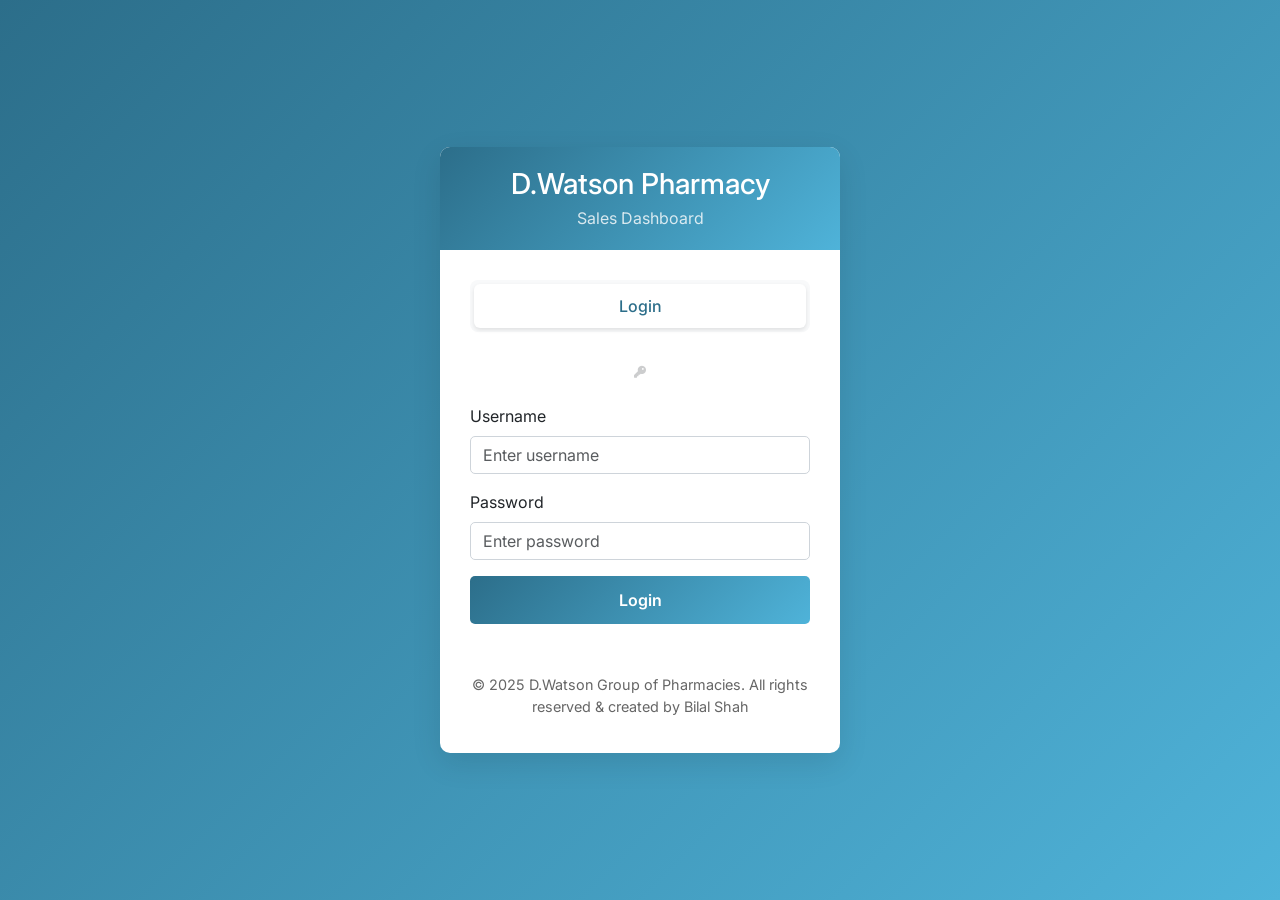
==== index.html @ cc24ca99 "Replace old repository code with new version" ====
<!DOCTYPE html>
<html lang="en">
<head>
    <!-- ========================================
         HTML HEAD SECTION
         ======================================== -->
    <meta charset="UTF-8">
    <meta name="viewport" content="width=device-width, initial-scale=1.0">
    <title>Sales Dashboard - D.Watson Pharmacy</title>
    
    <!-- Bootstrap CSS -->
    <link href="https://cdn.jsdelivr.net/npm/bootstrap@5.3.0/dist/css/bootstrap.min.css" rel="stylesheet" onerror="this.onerror=null; this.href='https://cdnjs.cloudflare.com/ajax/libs/bootstrap/5.3.0/css/bootstrap.min.css';">
    <!-- Font Awesome -->
    <link rel="stylesheet" href="https://cdnjs.cloudflare.com/ajax/libs/font-awesome/6.4.0/css/all.min.css" onerror="this.onerror=null; this.href='https://cdn.jsdelivr.net/npm/@fortawesome/fontawesome-free@6.4.0/css/all.min.css';">
    <!-- Chart.js -->
    <script src="https://cdn.jsdelivr.net/npm/chart.js@4.4.0/dist/chart.umd.min.js"></script>
    <!-- Google Fonts -->
    <link href="https://fonts.googleapis.com/css2?family=Inter:wght@300;400;500;600;700&display=swap" rel="stylesheet">
    
    <!-- ========================================
         CSS STYLES SECTION
         ======================================== -->
    <style>
        /* CSS Variables */
        :root {
            --primary-color: #2c6e8a;
            --secondary-color: #4fb3d9;
            --accent-color: #0a4d68;
            --light-bg: #f8f9fa;
            --dark-text: #212529;
            --success-color: #28a745;
            --warning-color: #ffc107;
            --danger-color: #dc3545;
            --info-color: #17a2b8;
            --sidebar-width: 250px;
        }
        
        /* ========================================
           PRINT STYLES SECTION
           ======================================== */
        
        /* Professional Print Styles for A4 */
        @media print {
            * {
                -webkit-print-color-adjust: exact !important;
                print-color-adjust: exact !important;
            }
            
            body {
                font-family: 'Arial', sans-serif !important;
                font-size: 12pt !important;
                line-height: 1.4 !important;
                color: #000 !important;
                background: #fff !important;
                margin: 0 !important;
                padding: 0 !important;
            }
            
            .no-print {
                display: none !important;
            }
            
            .print-container {
                width: 100% !important;
                max-width: none !important;
                margin: 0 !important;
                padding: 0 !important;
                box-shadow: none !important;
                border: none !important;
            }
            
            .print-header {
                text-align: center;
                margin-bottom: 30px;
                border-bottom: 2px solid #333;
                padding-bottom: 15px;
            }
            
            .print-header h1 {
                font-size: 24pt !important;
                font-weight: bold !important;
                margin: 0 0 10px 0 !important;
                color: #333 !important;
            }
            
            .print-header .company-info {
                font-size: 10pt !important;
                color: #666 !important;
                margin: 5px 0 !important;
            }
            
            .print-header .report-info {
                font-size: 11pt !important;
                color: #333 !important;
                margin: 10px 0 0 0 !important;
            }
            
            .print-section {
                margin-bottom: 25px;
                page-break-inside: avoid;
            }
            
            .print-section h3 {
                font-size: 14pt !important;
                font-weight: bold !important;
                color: #333 !important;
                margin: 0 0 15px 0 !important;
                border-bottom: 1px solid #ccc;
                padding-bottom: 5px;
            }
            
            .print-table {
                width: 100% !important;
                border-collapse: collapse !important;
                margin-bottom: 20px !important;
                font-size: 10pt !important;
            }
            
            .print-table th,
            .print-table td {
                border: 1px solid #333 !important;
                padding: 8px !important;
                text-align: left !important;
                vertical-align: top !important;
            }
            
            .print-table th {
                background-color: #f5f5f5 !important;
                font-weight: bold !important;
                color: #333 !important;
            }
            
            .print-table .text-right {
                text-align: right !important;
            }
            
            .print-table .text-center {
                text-align: center !important;
            }
            
            .print-summary {
                display: flex;
                justify-content: space-between;
                margin-bottom: 20px;
                flex-wrap: wrap;
            }
            
            .print-summary-item {
                flex: 1;
                min-width: 150px;
                margin: 5px;
                padding: 10px;
                border: 1px solid #ccc;
                text-align: center;
            }
            
            .print-summary-item .label {
                font-size: 9pt;
                color: #666;
                display: block;
                margin-bottom: 5px;
            }
            
            .print-summary-item .value {
                font-size: 12pt;
                font-weight: bold;
                color: #333;
            }
            
            .print-footer {
                margin-top: 30px;
                text-align: center;
                font-size: 9pt;
                color: #666;
                border-top: 1px solid #ccc;
                padding-top: 10px;
            }
            
            @page {
                size: A4;
                margin: 1in;
            }
        }
        
        /* ========================================
           GLOBAL STYLES SECTION
           ======================================== */
        
        * {
            margin: 0;
            padding: 0;
            box-sizing: border-box;
        }
        
        body {
            font-family: 'Inter', 'Arial', sans-serif;
            background-color: var(--light-bg);
            color: var(--dark-text);
            min-height: 100vh;
            overflow-x: hidden;
        }
        
        /* ========================================
           LOGIN SECTION STYLES
           ======================================== */
        
        /* Login Section */
        .login-section {
            display: flex;
            justify-content: center;
            align-items: center;
            min-height: 100vh;
            background: linear-gradient(135deg, var(--primary-color), var(--secondary-color));
            padding: 20px;
        }
        
        .login-card {
            width: 100%;
            max-width: 400px;
            background: white;
            border-radius: 10px;
            box-shadow: 0 10px 30px rgba(0, 0, 0, 0.1);
            overflow: hidden;
        }
        
        .login-header {
            background: linear-gradient(135deg, var(--primary-color), var(--secondary-color));
            color: white;
            padding: 20px;
            text-align: center;
        }
        
        .login-header h1 {
            font-size: 1.8rem;
            margin-bottom: 5px;
        }
        
        .login-header p {
            opacity: 0.8;
            margin: 0;
        }
        
        .login-body {
            padding: 30px;
        }
        
        .login-form .form-control {
            border-radius: 5px;
            padding: 12px 15px;
            border: 1px solid #ddd;
            margin-bottom: 20px;
        }
        
        .login-form .form-control:focus {
            border-color: var(--primary-color);
            box-shadow: 0 0 0 0.2rem rgba(44, 110, 138, 0.25);
        }
        
        .login-btn {
            width: 100%;
            padding: 12px;
            border-radius: 5px;
            border: none;
            background: linear-gradient(135deg, var(--primary-color), var(--secondary-color));
            color: white;
            font-weight: 600;
            cursor: pointer;
            transition: all 0.3s;
        }
        
        .login-btn:hover {
            transform: translateY(-2px);
            box-shadow: 0 5px 15px rgba(44, 110, 138, 0.3);
        }
        
        /* ========================================
           AUTHENTICATION TOGGLE STYLES
           ======================================== */
        
        /* Auth Toggle Styles */
        .auth-toggle {
            display: flex;
            background: #f8f9fa;
            border-radius: 8px;
            padding: 4px;
            margin-bottom: 20px;
        }
        
        .toggle-btn {
            flex: 1;
            padding: 10px 20px;
            border: none;
            background: transparent;
            color: #6c757d;
            border-radius: 6px;
            cursor: pointer;
            transition: all 0.3s ease;
            font-weight: 500;
        }
        
        .toggle-btn.active {
            background: white;
            color: var(--primary-color);
            box-shadow: 0 2px 4px rgba(0, 0, 0, 0.1);
        }
        
        .toggle-btn:hover:not(.active) {
            color: var(--primary-color);
        }
        
        /* ========================================
           AUTHENTICATION FORM STYLES
           ======================================== */
        
        /* Auth Form Styles */
        .auth-form {
            transition: all 0.3s ease;
        }
        
        .auth-form.d-none {
            display: none !important;
        }
        
        .login-footer {
            text-align: center;
            padding: 20px;
            color: #666;
            font-size: 0.9rem;
        }
        
        /* Main App (hidden initially) */
        .main-app {
            display: none;
        }
        
        /* Navbar Styles */
        .navbar {
            background: linear-gradient(135deg, var(--primary-color), var(--secondary-color));
            box-shadow: 0 2px 10px rgba(0, 0, 0, 0.1);
            position: fixed;
            width: 100%;
            top: 0;
            z-index: 1000;
            padding: 0.3rem 1rem; /* Reduced padding */
        }
        
        .navbar-brand {
            font-weight: 700;
            font-size: 0.9rem; /* Reduced font size */
            color: white !important;
            padding: 0; /* Remove padding */
            display: flex;
            align-items: center;
            text-decoration: none;
            transition: all 0.3s ease;
            cursor: pointer;
        }
        
        .navbar-brand:hover {
            transform: scale(1.05);
            text-decoration: none;
        }
        
        /* Logo Styles */
        .navbar-logo {
            height: 50px;
            width: auto;
            max-width: 300px;
            object-fit: contain;
            display: block;
            transition: all 0.3s ease;
            filter: brightness(1);
        }
        
        .navbar-brand:hover .navbar-logo {
            transform: scale(1.1);
            filter: brightness(1.1);
        }
        
        /* Company name styling */
        .navbar-text {
            color: white;
            font-weight: 600;
            line-height: 1.2;
        }
        
        .company-name {
            font-size: 1rem;
            font-weight: 700;
            color: white;
            display: block;
        }
        
        /* Tooltip styling */
        .navbar-brand[title]:hover::after {
            content: attr(title);
            position: absolute;
            bottom: -35px;
            left: 50%;
            transform: translateX(-50%);
            background: rgba(0, 0, 0, 0.8);
            color: white;
            padding: 8px 12px;
            border-radius: 6px;
            font-size: 12px;
            white-space: nowrap;
            z-index: 1000;
            pointer-events: none;
            opacity: 0;
            animation: fadeInTooltip 0.3s ease forwards;
        }
        
        @keyframes fadeInTooltip {
            to {
                opacity: 1;
            }
        }
        
        /* Mobile responsiveness */
        @media (max-width: 768px) {
            .navbar-logo {
                height: 40px;
                max-width: 200px;
            }
            
            .navbar-brand:hover .navbar-logo {
                transform: scale(1.05);
            }
            
            .navbar-brand:hover {
                transform: scale(1.02);
            }
            
            /* Mobile company name adjustments */
            .company-name {
                font-size: 0.9rem;
            }
        }
        
        .login-logo {
            max-width: 200px;
            width: 100%;
            height: auto;
            margin-bottom: 20px;
            object-fit: contain;
        }
        
        /* ========================================
           SIDEBAR STYLES
           ======================================== */
        
        /* Sidebar Styles */
        .sidebar {
            position: fixed;
            top: 40px; /* Adjusted to match new navbar height */
            left: 0;
            height: calc(100vh - 40px); /* Adjusted to match new navbar height */
            width: var(--sidebar-width);
            background: white;
            box-shadow: 2px 0 10px rgba(0, 0, 0, 0.05);
            transition: transform 0.3s ease;
            z-index: 999;
            overflow-y: auto;
        }
        
        .sidebar .nav-link {
            color: var(--dark-text);
            padding: 12px 20px;
            border-radius: 0;
            transition: all 0.3s;
            display: flex;
            align-items: center;
        }
        
        .sidebar .nav-link:hover, .sidebar .nav-link.active {
            background-color: var(--light-bg);
            color: var(--primary-color);
            border-left: 4px solid var(--primary-color);
        }
        
        .sidebar .nav-link i {
            margin-right: 10px;
            width: 20px;
            text-align: center;
        }
        
        /* ========================================
           MAIN CONTENT STYLES
           ======================================== */
        
        /* Main Content */
        .main-content {
            margin-left: var(--sidebar-width);
            padding: 0 !important; /* NO padding - content starts from absolute top */
            transition: margin-left 0.3s ease;
            min-height: 100vh;
        }
        
        /* Add padding to content sections instead, not main-content */
        /* ZERO top padding to eliminate empty space at top */
        .content-section.active {
            padding-left: 20px;
            padding-right: 20px;
            padding-bottom: 20px;
            padding-top: 0 !important; /* NO top padding - content starts from absolute top */
            margin-top: 0 !important;
        }
        
        /* Specific sections: Remove all top spacing */
        #payment-vouchers-section.active,
        #payment-voucher-list-section.active,
        #payment-reports-section.active,
        #payment-dashboard-section.active,
        #reports-section.active,
        #branches-section.active,
        #groups-section.active,
        #users-section.active,
        #settings-section.active {
            padding-top: 0 !important;
            margin-top: 0 !important;
        }
        
        /* Ensure all sections start at top with no extra space */
        .content-section.active > .dashboard-header:first-child {
            margin-top: 0 !important;
            padding-top: 0 !important;
        }
        
        /* ========================================
           CARD STYLES
           ======================================== */
        
        /* Card Styles */
        .card {
            border-radius: 10px;
            box-shadow: 0 4px 6px rgba(0, 0, 0, 0.05);
            border: none;
            margin-bottom: 20px;
            transition: transform 0.3s, box-shadow 0.3s;
        }
        
        .card:hover {
            transform: translateY(-3px);
            box-shadow: 0 6px 12px rgba(0, 0, 0, 0.1);
        }
        
        .card-header {
            background: linear-gradient(135deg, var(--primary-color), var(--secondary-color));
            color: white;
            border-radius: 10px 10px 0 0 !important;
            font-weight: 600;
            padding: 12px 15px;
        }
        
        /* Category Box Styles - Updated */
        .category-card {
            height: 100%;
            border-radius: 15px;
            overflow: hidden;
            box-shadow: 0 4px 15px rgba(0, 0, 0, 0.1);
            transition: transform 0.3s ease;
        }
        
        .category-card:hover {
            transform: translateY(-5px);
        }
        
        .category-header {
            background: linear-gradient(135deg, var(--primary-color), var(--secondary-color));
            color: white;
            padding: 15px 20px;
            text-align: center;
            font-weight: 600;
            font-size: 1.1rem;
        }
        
        .category-body {
            padding: 20px;
            background: white;
        }
        
        .category-metrics {
            display: flex;
            flex-direction: column;
            gap: 10px;
        }
        
        .metric-row {
            display: flex;
            align-items: center;
            padding: 10px;
            border-radius: 8px;
            color: white;
        }
        
        .metric-row.sales {
            background: linear-gradient(135deg, #28a745, #20c997);
        }
        
        .metric-row.cost {
            background: linear-gradient(135deg, #dc3545, #e74c3c);
        }
        
        .metric-row.profit {
            background: linear-gradient(135deg, #17a2b8, #3498db);
        }
        
        .metric-label {
            flex: 1;
            font-weight: 500;
        }
        
        .metric-value {
            font-weight: 700;
            font-size: 1.1rem;
        }
        
        .category-footer {
            text-align: center;
            padding-top: 15px;
            border-top: 1px solid #eee;
        }
        
        .margin-badge {
            font-size: 0.9rem;
            padding: 5px 15px;
            border-radius: 20px;
            font-weight: 600;
        }
        
        .margin-badge.positive {
            background-color: var(--success-color);
            color: white;
        }
        
        .margin-badge.negative {
            background-color: var(--danger-color);
            color: white;
        }
        
        /* Grand Total Special Styling */
        .category-card.grand-total .category-header {
            background: linear-gradient(135deg, #6f42c1, #8e44ad);
            font-size: 1.2rem;
        }
        
        /* Button Styles */
        .btn-primary {
            background: linear-gradient(135deg, var(--primary-color), var(--secondary-color));
            border: none;
            border-radius: 5px;
            padding: 8px 15px;
            font-weight: 500;
            transition: all 0.3s;
        }
        
        .btn-primary:hover {
            transform: translateY(-2px);
            box-shadow: 0 5px 15px rgba(44, 110, 138, 0.3);
        }
        
        /* Circular Button Styles */
        .circular-btn {
            width: 40px;
            height: 40px;
            border-radius: 50% !important;
            padding: 0 !important;
            display: flex !important;
            align-items: center !important;
            justify-content: center !important;
            box-shadow: 0 2px 8px rgba(44, 110, 138, 0.2);
        }
        
        .circular-btn:hover {
            transform: translateY(-2px) scale(1.05);
            box-shadow: 0 5px 15px rgba(44, 110, 138, 0.4);
        }
        
        .circular-btn i {
            font-size: 1rem;
        }
        
        /* Tabbed Layout Styles */
        .report-tabs {
            border-bottom: 2px solid #e9ecef;
            margin-bottom: 20px;
            display: flex;
            flex-wrap: wrap;
            gap: 5px;
        }
        
        .report-tab {
            padding: 12px 24px;
            background: #f8f9fa;
            border: none;
            border-radius: 8px 8px 0 0;
            font-weight: 600;
            color: #495057;
            cursor: pointer;
            transition: all 0.3s ease;
            position: relative;
            font-size: 0.9rem;
        }
        
        .report-tab:hover {
            background: #e9ecef;
            color: var(--primary-color);
        }
        
        .report-tab.active {
            background: var(--primary-color);
            color: #fff;
        }
        
        .report-tab.active::after {
            content: '';
            position: absolute;
            bottom: -2px;
            left: 0;
            right: 0;
            height: 2px;
            background: var(--primary-color);
        }
        
        .report-tab-content {
            display: none;
            animation: fadeIn 0.3s ease-in-out;
        }
        
        .report-tab-content.active {
            display: block;
        }
        
        @keyframes fadeIn {
            from {
                opacity: 0;
                transform: translateY(-10px);
            }
            to {
                opacity: 1;
                transform: translateY(0);
            }
        }
        
        @media (max-width: 768px) {
            .report-tabs {
                flex-direction: column;
                border-bottom: none;
            }
            
            .report-tab {
                border-radius: 8px;
                margin-bottom: 8px;
            }
            
            .report-tab.active::after {
                display: none;
            }
            
            /* Report Sections Mobile Responsive */
            #reports-section .card {
                margin-bottom: 20px;
                border-radius: 12px;
                box-shadow: 0 2px 8px rgba(0,0,0,0.1);
            }
            
            #reports-section .card-header {
                padding: 15px;
                font-size: 0.95rem;
            }
            
            #reports-section .card-body {
                padding: 15px;
            }
            
            /* Report Filters Mobile */
            #reports-section .row.g-3 {
                margin-left: -8px;
                margin-right: -8px;
            }
            
            #reports-section .row.g-3 > [class*="col-"] {
                padding-left: 8px;
                padding-right: 8px;
                margin-bottom: 12px;
            }
            
            /* Summary Cards Mobile */
            #salesSummaryCards .col-md-3 {
                flex: 0 0 100%;
                max-width: 100%;
                margin-bottom: 15px;
            }
            
            #salesSummaryCards .card {
                padding: 15px !important;
            }
            
            #salesSummaryCards .card-body {
                padding: 15px !important;
            }
            
            #salesSummaryCards h3 {
                font-size: 1.5rem !important;
            }
            
            #salesSummaryCards h6 {
                font-size: 0.9rem !important;
            }
            
            /* Tables Mobile */
            #salesReportTableBody,
            #comparisonReportTableBody,
            #datewiseReportTableBody {
                font-size: 0.9rem;
            }
            
            #salesReportTableBody td,
            #comparisonReportTableBody td,
            #datewiseReportTableBody td {
                padding: 8px 6px;
                font-size: 0.85rem;
            }
            
            #salesReportTableBody th,
            #comparisonReportTableBody th,
            #datewiseReportTableBody th {
                padding: 10px 6px;
                font-size: 0.85rem;
            }
            
            /* Branch/Category Header Rows Mobile */
            .branch-header-row td,
            .category-header-row td,
            .branch-top-header-row td,
            .branch-name-row td {
                padding: 10px !important;
                font-size: 1rem !important;
            }
            
            .branch-top-header-row td,
            .branch-name-row td {
                font-size: 1.1rem !important;
                padding: 12px !important;
            }
            
            /* Branch/Category Total Rows Mobile */
            .branch-total-row td,
            .category-total-row td {
                padding: 8px 6px !important;
                font-size: 0.9rem !important;
            }
            
            /* Tooltip styling for sales report data */
            #salesReportTableBody td[title] {
                cursor: help;
                position: relative;
            }
            
            #salesReportTableBody td[title]:hover {
                background-color: #f8f9fa;
            }
            
            /* Enhanced tooltip for better visibility */
            #salesReportTableBody .badge[title] {
                cursor: help;
            }
            
            /* Print Button Mobile */
            #printSalesReportBtn,
            #printComparisonReportBtn,
            #printDatewiseReportBtn {
                width: 100%;
                margin-top: 10px;
                padding: 10px 15px;
                font-size: 0.9rem;
            }
            
            /* Generate Button Mobile */
            #generateSalesReportBtn,
            #generateComparisonReportBtn,
            #generateDatewiseReportBtn {
                width: 100%;
                padding: 10px 15px;
                font-size: 0.9rem;
            }
            
            /* Search Input Mobile */
            #datewiseSearch {
                font-size: 0.9rem;
                padding: 10px 12px;
            }
            
            /* Label Mobile */
            .form-label {
                font-size: 0.9rem;
                margin-bottom: 6px;
            }
            
            /* Form Controls Mobile */
            .form-select,
            .form-control {
                font-size: 0.9rem;
                padding: 10px 12px;
            }
            
            /* Date Inputs Mobile */
            input[type="date"] {
                font-size: 0.9rem;
                padding: 10px 12px;
            }
            
            /* Table Action Buttons Mobile */
            #reports-section .d-flex.justify-content-between {
                flex-direction: column;
            }
            
            #reports-section .card-title {
                margin-bottom: 15px;
                text-align: center;
            }
        }
        
        /* New Branch Card Design - Beautiful and Professional */
        .branch-kpi-item {
            margin-bottom: 12px;
            border-radius: 8px;
            overflow: hidden;
            transition: all 0.3s ease;
            box-shadow: 0 2px 4px rgba(0,0,0,0.05);
        }
        
        /* Reduce margin for category details */
        .card-body:not(:has(.branch-main-kpis)) .branch-kpi-item {
            margin-bottom: 8px;
        }
        
        .branch-kpi-item:hover {
            transform: translateY(-2px);
            box-shadow: 0 4px 8px rgba(0,0,0,0.1);
        }
        
        .branch-kpi-item:last-child {
            margin-bottom: 0;
        }
        
        /* Default Vertical Layout for category details */
        .branch-kpi-item {
            display: flex;
            flex-direction: column;
            align-items: stretch;
            width: 100%;
        }
        
        /* Horizontal Layout for Main Branch Cards */
        .branch-main-kpis .branch-kpi-item {
            flex-direction: row;
            align-items: center;
        }
        
        .branch-main-kpis .branch-kpi-label {
            justify-content: flex-start;
            text-align: left;
            border-radius: 8px 0 0 8px;
        }
        
        .branch-main-kpis .branch-kpi-value {
            margin-left: auto;
            justify-content: flex-end;
            text-align: right;
            border-radius: 0 8px 8px 0;
        }
        
        .branch-kpi-item .branch-kpi-label,
        .branch-kpi-item .branch-kpi-value {
            display: flex;
            align-items: center;
            padding: 12px 16px;
        }
        
        /* Reduced padding for category details (vertical layout only) */
        .card-body:not(:has(.branch-main-kpis)) .branch-kpi-label,
        .card-body:not(:has(.branch-main-kpis)) .branch-kpi-value {
            padding: 8px 12px !important;
        }
        
        .branch-kpi-label {
            font-size: 0.85rem;
            font-weight: 600;
            text-transform: uppercase;
            letter-spacing: 0.8px;
            gap: 6px;
            justify-content: center;
            text-align: center;
        }
        
        .branch-kpi-value {
            font-size: 1.05rem;
            font-weight: 700;
            text-align: center;
            justify-content: center;
        }
        
        /* Color coding with backgrounds */
        .kpi-sales-label,
        .kpi-sales-value {
            color: #fff;
            background: transparent;
        }
        
        .kpi-sales-label {
            border-radius: 8px 8px 0 0;
        }
        
        .kpi-sales-value {
            border-radius: 0 0 8px 8px;
        }
        
        .kpi-cost-label,
        .kpi-cost-value {
            color: #fff;
            background: transparent;
        }
        
        .kpi-cost-label {
            border-radius: 8px 8px 0 0;
        }
        
        .kpi-cost-value {
            border-radius: 0 0 8px 8px;
        }
        
        .kpi-profit-label,
        .kpi-profit-value {
            color: #fff;
            background: transparent;
        }
        
        .kpi-profit-label {
            border-radius: 8px 8px 0 0;
        }
        
        .kpi-profit-value {
            border-radius: 0 0 8px 8px;
        }
        
        .kpi-margin-label,
        .kpi-margin-value {
            color: #fff;
            background: transparent;
        }
        
        .kpi-margin-label {
            border-radius: 8px 8px 0 0;
        }
        
        .kpi-margin-value {
            border-radius: 0 0 8px 8px;
        }
        
        /* Apply backgrounds to parent items based on child classes */
        .branch-kpi-item:has(.kpi-sales-label) {
            background: linear-gradient(135deg, #28a745 0%, #20c997 100%);
        }
        
        .branch-kpi-item:has(.kpi-cost-label) {
            background: linear-gradient(135deg, #136F63 0%, #17a2b8 100%);
        }
        
        .branch-kpi-item:has(.kpi-profit-label) {
            background: linear-gradient(135deg, #CF2A2A 0%, #ff6b6b 100%);
        }
        
        .branch-kpi-item:has(.kpi-margin-label) {
            background: linear-gradient(135deg, #4D4D4D 0%, #6c757d 100%);
        }
        
        /* Branch Card Hover Effects */
        .card.h-100 {
            transition: all 0.3s ease;
        }
        
        .card.h-100:hover {
            transform: translateY(-4px);
            box-shadow: 0 8px 16px rgba(44, 110, 138, 0.15) !important;
        }
        
        /* Responsive Design for Mobile */
        @media (max-width: 768px) {
            /* Reduce card body padding for better fit on mobile */
            .card-body {
                padding: 15px !important;
            }
            
            .branch-kpi-label {
                font-size: 0.75rem;
                padding: 8px 10px;
                gap: 3px;
            }
            
            .branch-kpi-value {
                font-size: 0.9rem;
                padding: 8px 10px;
            }
            
            .branch-kpi-label i {
                font-size: 0.7rem;
            }
            
            /* Make buttons smaller on mobile */
            .circular-btn {
                width: 36px;
                height: 36px;
            }
            
            .circular-btn i {
                font-size: 0.9rem;
            }
            
            /* Adjust card header text */
            .card-title {
                font-size: 0.9rem !important;
            }
            
            /* Category card responsive */
            .card-header h6 {
                font-size: 0.8rem !important;
                padding: 0 35px !important;
            }
            
            /* Smaller gap on mobile */
            .row.g-2 {
                margin-left: -8px;
                margin-right: -8px;
            }
            
            .row.g-2 > * {
                padding-left: 8px;
                padding-right: 8px;
            }
            
            /* Ensure cards don't overflow */
            .card {
                max-width: 100%;
                overflow-x: auto;
            }
            
            /* Adjust main container padding */
            .container-fluid, .container {
                padding-left: 10px;
                padding-right: 10px;
            }
        }
        
        /* Extra small screens */
        @media (max-width: 480px) {
            /* Reports section on extra small devices */
            #reports-section .card-header h5 {
                font-size: 0.85rem !important;
            }
            
            #reports-section .card-title {
                font-size: 0.85rem !important;
            }
            
            #reports-section .table {
                font-size: 0.75rem;
            }
            
            #reports-section .table td,
            #reports-section .table th {
                padding: 6px 4px;
                font-size: 0.7rem;
            }
            
            .report-tab {
                font-size: 0.8rem;
                padding: 10px 12px;
            }
            
            .report-tab i {
                font-size: 0.9rem;
                margin-right: 4px;
            }
            
            /* Summary cards on very small screens */
            #salesSummaryCards .card-body {
                padding: 12px 8px !important;
            }
            
            #salesSummaryCards h3 {
                font-size: 1.3rem !important;
            }
            
            /* Badge responsive */
            .badge {
                font-size: 0.7rem;
                padding: 4px 8px;
            }
            
            /* Filter row spacing */
            #reports-section .row.g-3 > [class*="col-"] {
                margin-bottom: 10px;
            }
        }
        
        /* Category Filter Dropdown Styles */
        #categoryFilterDropdownMenu {
            min-width: 100% !important;
        }
        
        #categoryFilterDropdownMenu .form-check {
            transition: background-color 0.2s;
        }
        
        #categoryFilterDropdownMenu .form-check:hover {
            background-color: #f8f9fa;
        }
        
        #categoryFilterDropdownMenu .form-check-label {
            cursor: pointer;
            width: 100%;
            display: block;
        }
        
        #categoryFilterDropdownMenu .form-check-input {
            cursor: pointer;
        }
        
        /* Category Report Dropdown Styles */
        #categoryReportDropdownMenu {
            z-index: 9999 !important;
            position: relative;
            max-height: 300px;
            overflow-y: auto;
        }
        
        #categoryReportDropdownMenu .dropdown-item {
            color: #333 !important;
            background-color: #fff !important;
            transition: all 0.2s ease;
        }
        
        #categoryReportDropdownMenu .dropdown-item:hover {
            background-color: #f8f9fa !important;
            color: #333 !important;
        }
        
        #categoryReportDropdownMenu .dropdown-item.active {
            background-color: #007bff !important;
            color: #fff !important;
        }
        
        #categoryReportDropdownMenu .dropdown-item.active:hover {
            background-color: #0056b3 !important;
            color: #fff !important;
        }
        
        /* ========================================
           TABLE STYLES
           ======================================== */
        
        /* Table Styles */
        .table {
            border-radius: 10px;
            overflow: hidden;
        }
        
        .table thead th {
            background-color: var(--light-bg);
            border-bottom: 2px solid var(--primary-color);
            font-weight: 600;
        }
        
        .table td {
            vertical-align: middle;
        }
        
        /* Chart Container */
        .chart-container {
            position: relative;
            height: 300px;
            width: 100%;
        }
        
        /* Filter Section */
        .filter-section {
            background: white;
            border-radius: 10px;
            padding: 15px;
            margin-bottom: 20px;
            box-shadow: 0 4px 6px rgba(0, 0, 0, 0.05);
        }
        
        /* ========================================
           FORM STYLES
           ======================================== */
        
        /* Form Styles */
        .form-control, .form-select {
            border-radius: 5px;
            border: 1px solid #ced4da;
        }
        
        .form-control:focus, .form-select:focus {
            border-color: var(--primary-color);
            box-shadow: 0 0 0 0.2rem rgba(44, 110, 138, 0.25);
        }
        
        /* Mobile Menu Toggle */
        .mobile-menu-toggle {
            display: none;
            background: none;
            border: none;
            color: white;
            font-size: 1.5rem;
        }
        
        /* Overlay for mobile sidebar */
        .sidebar-overlay {
            position: fixed;
            top: 0;
            left: 0;
            width: 100%;
            height: 100%;
            background: rgba(0, 0, 0, 0.5);
            z-index: 998;
            display: none;
        }
        
        /* Content Sections */
        .content-section {
            display: none !important;
            /* Offset for fixed sidebar on desktop */
            margin-left: var(--sidebar-width);
            margin-top: 0 !important;
            padding-top: 0 !important;
            padding-left: 0;
            padding-right: 0;
            transition: margin-left 0.3s ease;
        }
        
        .content-section.active {
            display: block !important;
            margin-left: var(--sidebar-width);
            margin-top: 0 !important;
            padding-top: 0 !important;
            padding-left: 20px;
            padding-right: 20px;
            padding-bottom: 20px;
        }
        
        /* Specific sections: Absolutely no top spacing */
        #payment-vouchers-section.active,
        #payment-voucher-list-section.active,
        #payment-reports-section.active,
        #payment-dashboard-section.active,
        #reports-section.active,
        #branches-section.active,
        #groups-section.active,
        #users-section.active,
        #settings-section.active {
            padding-top: 0 !important;
            margin-top: 0 !important;
        }

        /* On small screens, content should start at the left edge (sidebar hidden) */
        @media (max-width: 768px) {
            .content-section,
            .content-section.active {
                margin-left: 0 !important;
            }
        }
        
        /* Ensure first element in content-section has no top spacing */
        .content-section > *:first-child,
        .content-section.active > *:first-child {
            margin-top: 0 !important;
            padding-top: 0 !important;
        }
        
        /* Ensure dashboard-header in content-section starts at top */
        .content-section .dashboard-header:first-child,
        .content-section.active .dashboard-header:first-child {
            margin-top: 0 !important;
            padding-top: 0 !important;
        }
        
        /* CRITICAL: Ensure all child elements in active content sections are visible */
        .content-section.active .card,
        .content-section.active .card-body,
        .content-section.active form,
        .content-section.active .dashboard-header {
            display: block !important;
            visibility: visible !important;
            opacity: 1 !important;
        }
        
        /* Hide print buttons outside reports section */
        .content-section:not(#reports-section) .btn-success,
        .content-section:not(#reports-section) #printSalesReportBtn,
        .content-section:not(#reports-section) #printComparisonReportBtn,
        .content-section:not(#reports-section) #printDatewiseReportBtn,
        #users-section .btn-success,
        #groups-section .btn-success,
        #users-section #printSalesReportBtn,
        #users-section #printComparisonReportBtn,
        #users-section #printDatewiseReportBtn,
        #groups-section #printSalesReportBtn,
        #groups-section #printComparisonReportBtn,
        #groups-section #printDatewiseReportBtn {
            display: none !important;
        }
        
        /* Dashboard Tabs */
        .dashboard-tabs {
            background: white;
            border-radius: 10px;
            padding: 10px;
            margin-bottom: 20px;
            box-shadow: 0 4px 6px rgba(0, 0, 0, 0.05);
        }
        
        .dashboard-tabs .nav-tabs {
            border-bottom: none;
        }
        
        .dashboard-tabs .nav-tabs .nav-link {
            color: var(--dark-text);
            border: none;
            border-radius: 5px;
            margin-right: 5px;
            padding: 8px 15px;
        }
        
        .dashboard-tabs .nav-tabs .nav-link.active {
            background-color: var(--primary-color);
            color: white;
        }
        
        /* Sales Comparison Card */
        .sales-comparison-card {
            border-left: 4px solid var(--accent-color);
        }
        
        /* ========================================
           RESPONSIVE STYLES
           ======================================== */
        
        /* Responsive Styles */
        @media (max-width: 768px) {
            .mobile-menu-toggle {
                display: block;
            }
            
            .sidebar {
                transform: translateX(-100%);
            }
            
            .sidebar.active {
                transform: translateX(0);
            }
            
            .main-content {
                margin-left: 0;
                padding: 0 !important; /* Removed ALL padding - content starts from top */
            }
            
            .sidebar-overlay.active {
                display: block;
            }
            
            .chart-container {
                height: 250px;
            }
            
            .metric-value {
                font-size: 1.2rem;
            }
            
            .category-card {
                margin-bottom: 20px;
            }
            
            /* Responsive Tabs */
            .dashboard-tabs .nav-tabs {
                flex-wrap: nowrap;
                overflow-x: auto;
                white-space: nowrap;
            }
            
            .dashboard-tabs .nav-tabs .nav-link {
                padding: 8px 10px;
                font-size: 0.875rem;
            }
            
            /* Responsive Tables */
            .table-responsive-stack {
                display: block;
            }
            
            .table-responsive-stack thead {
                display: none;
            }
            
            .table-responsive-stack, .table-responsive-stack tbody, .table-responsive-stack tr, .table-responsive-stack td {
                display: block;
                width: 100%;
            }
            
            .table-responsive-stack tr {
                margin-bottom: 15px;
                border: 1px solid #ddd;
                border-radius: 5px;
                padding: 10px;
            }
            
            .table-responsive-stack td {
                text-align: right;
                padding-left: 50%;
                position: relative;
                border: none;
                border-bottom: 1px solid #eee;
            }
            
            .table-responsive-stack td:before {
                content: attr(data-label);
                position: absolute;
                left: 6px;
                width: 45%;
                padding-right: 10px;
                height: 100%;
                font-weight: bold;
                text-align: left;
            }
            
            /* Responsive Cards */
            .card {
                margin-bottom: 15px;
            }
            
            /* Responsive Buttons */
            .btn-group {
                flex-direction: column;
            }
            
            .btn-group .btn {
                border-radius: 5px;
                margin-bottom: 5px;
            }
        }
        
        /* Enhanced Mobile Responsive Styles */
        @media (max-width: 576px) {
            /* Mobile Navigation */
            .navbar-brand {
                font-size: 1.1rem;
            }
            
            /* Very small screens */
            .company-name {
                font-size: 0.8rem;
            }
            
            .mobile-menu-toggle {
                padding: 8px 12px;
                font-size: 1.2rem;
            }
            
            /* Main Content */
            .main-content {
                padding: 0 !important; /* Removed top padding - content starts from top */
            }
            
            /* Dashboard Header */
            .dashboard-header {
                text-align: center;
                margin-bottom: 20px;
            }
            
            .dashboard-title {
                font-size: 1.5rem;
                margin-bottom: 5px;
            }
            
            .dashboard-subtitle {
                font-size: 0.9rem;
            }
            
            /* Filter Sections */
            .filter-section {
                padding: 15px 10px;
            }
            
            .filter-section .row {
                margin: 0;
            }
            
            .filter-section .col-md-3,
            .filter-section .col-md-4 {
                margin-bottom: 15px;
            }
            
            .filter-section .form-label {
                font-size: 0.9rem;
                margin-bottom: 5px;
            }
            
            .filter-section .form-control,
            .filter-section .form-select {
                font-size: 0.9rem;
                padding: 8px 12px;
            }
            
            .filter-section .btn {
                font-size: 0.9rem;
                padding: 8px 16px;
            }
            
            /* Enhanced horizontal scrolling for smaller screens */
            .table-responsive {
                overflow-x: auto;
                -webkit-overflow-scrolling: touch;
            }
            
            .table-responsive table {
                min-width: 550px;
                font-size: 0.85rem;
            }
            
            /* Ensure card containers scroll properly */
            .row.card-grid,
            #salesInvoicesContainer,
            #usersContainer {
                overflow-x: auto;
                -webkit-overflow-scrolling: touch;
            }
            
            .row.card-grid > [class*="col-"],
            #salesInvoicesContainer > [class*="col-"],
            #usersContainer > [class*="col-"] {
                min-width: 260px;
                flex-shrink: 0;
            }
            
            /* Cards */
            .card {
                margin-bottom: 15px;
                border-radius: 8px;
            }
            
            .card-header {
                padding: 12px 15px;
            }
            
            .card-body {
                padding: 15px;
            }
            
            .card-title {
                font-size: 1.1rem;
            }
            
            /* Metrics Cards */
            .metric-card {
                margin-bottom: 15px;
            }
            
            .metric-value {
                font-size: 1.1rem;
            }
            
            .metric-label {
                font-size: 0.8rem;
            }
            
            /* Chart Container - Enhanced for Mobile */
            .chart-container {
                height: 200px;
                margin: 10px 0;
                position: relative;
                overflow: hidden;
            }
            
            /* Tables */
            .table-responsive {
                border-radius: 8px;
                overflow: hidden;
            }
            
            .table {
                font-size: 0.8rem;
            }
            
            .table th,
            .table td {
                padding: 8px 6px;
                vertical-align: middle;
            }
            
            /* Buttons */
            .btn {
                font-size: 0.85rem;
                padding: 6px 12px;
                margin-bottom: 5px;
            }
            
            .btn-sm {
                font-size: 0.75rem;
                padding: 4px 8px;
            }
            
            /* Button Groups */
            .btn-group {
                flex-direction: column;
                width: 100%;
            }
            
            .btn-group .btn {
                margin-bottom: 5px;
                border-radius: 4px !important;
            }
            
            /* Dropdowns */
            .dropdown-menu {
                font-size: 0.85rem;
            }
            
            /* Modals */
            .modal-dialog {
                margin: 10px;
                max-width: calc(100% - 20px);
            }
            
            .modal-header {
                padding: 12px 15px;
            }
            
            .modal-body {
                padding: 15px;
            }
            
            .modal-footer {
                padding: 10px 15px;
            }
            
            /* Forms */
            .form-label {
                font-size: 0.9rem;
                margin-bottom: 5px;
            }
            
            .form-control,
            .form-select {
                font-size: 0.9rem;
                padding: 8px 12px;
            }
            
            .form-check-label {
                font-size: 0.85rem;
            }
            
            /* Alerts and Notifications */
            .alert {
                font-size: 0.85rem;
                padding: 10px 15px;
            }
            
            /* Pagination */
            .pagination {
                font-size: 0.8rem;
            }
            
            .page-link {
                padding: 6px 10px;
            }
            
            /* Category-wise Branch Comparison */
            .category-comparison-section {
                margin-bottom: 20px;
            }
            
            .category-comparison-section h4 {
                font-size: 1.2rem;
                margin-bottom: 15px;
            }
            
            .stat-card {
                margin-bottom: 10px;
            }
            
            .stat-card .card-body {
                padding: 10px;
            }
            
            .category-value {
                font-size: 1rem;
            }
            
            .category-label {
                font-size: 0.75rem;
            }
            
            /* Print Options Dropdown */
            .dropdown-menu {
                max-height: 300px;
                overflow-y: auto;
            }
            
            /* Section Titles */
            .section-title {
                font-size: 1.3rem;
                margin-bottom: 15px;
            }
            
            /* Dashboard Tabs */
            .dashboard-tabs .nav-tabs {
                border-bottom: 2px solid #dee2e6;
            }
            
            .dashboard-tabs .nav-tabs .nav-link {
                padding: 10px 8px;
                font-size: 0.8rem;
                white-space: nowrap;
            }
            
            /* Branch Summary Cards */
            .branch-summary-card {
                margin-bottom: 15px;
            }
            
            .branch-summary-card .card-body {
                padding: 12px;
            }
            
            /* Sales Entry Form */
            .sales-entry-form .row {
                margin: 0;
            }
            
            .sales-entry-form .col-md-6 {
                margin-bottom: 15px;
            }
            
            /* Notifications */
            .notification {
                font-size: 0.85rem;
                padding: 10px 15px;
                margin: 5px 10px;
            }
        }
        
        /* Extra Small Mobile Devices */
        @media (max-width: 375px) {
            .main-content {
                padding: 0 !important; /* Removed top padding - content starts from top */
            }
            
            .filter-section {
                padding: 10px 5px;
            }
            
            .card-body {
                padding: 10px;
            }
            
            .chart-container {
                height: 180px;
            }
            
            /* Enhanced scrolling for very small screens */
            .table-responsive {
                overflow-x: auto;
                -webkit-overflow-scrolling: touch;
            }
            
            .table-responsive table {
                min-width: 500px;
                font-size: 0.75rem;
            }
            
            /* Card containers for smallest screens */
            #salesInvoicesContainer > [class*="col-"],
            #usersContainer > [class*="col-"] {
                min-width: 240px !important;
            }
            
            .table {
                font-size: 0.75rem;
            }
            
            .btn {
                font-size: 0.8rem;
                padding: 5px 10px;
            }
            
            .modal-dialog {
                margin: 5px;
                max-width: calc(100% - 10px);
            }
            
            /* Extra small devices - Category-wise Performance */
            .category-header-card h2 {
                font-size: 1.1rem !important;
            }
            
            .category-header-card .p-4 {
                padding: 15px !important;
            }
            
            .summary-card .card-body {
                padding: 12px 8px !important;
            }
            
            .summary-label {
                font-size: 0.75rem !important;
            }
            
            .summary-value {
                font-size: 1.1rem !important;
            }
            
            .table {
                font-size: 0.7rem !important;
            }
            
            .table th, .table td {
                padding: 6px 3px !important;
            }
        }
        
        /* Custom Scrollbar Styling for Better UX */
        @media (max-width: 768px) {
            /* Webkit Scrollbar Styling */
            .table-responsive::-webkit-scrollbar,
            .modal-content::-webkit-scrollbar,
            .row.card-grid::-webkit-scrollbar,
            #salesInvoicesContainer::-webkit-scrollbar,
            #usersContainer::-webkit-scrollbar {
                height: 8px;
            }
            
            .table-responsive::-webkit-scrollbar-track,
            .modal-content::-webkit-scrollbar-track,
            .row.card-grid::-webkit-scrollbar-track,
            #salesInvoicesContainer::-webkit-scrollbar-track,
            #usersContainer::-webkit-scrollbar-track {
                background: #f1f1f1;
                border-radius: 10px;
            }
            
            .table-responsive::-webkit-scrollbar-thumb,
            .modal-content::-webkit-scrollbar-thumb,
            .row.card-grid::-webkit-scrollbar-thumb,
            #salesInvoicesContainer::-webkit-scrollbar-thumb,
            #usersContainer::-webkit-scrollbar-thumb {
                background: #888;
                border-radius: 10px;
            }
            
            .table-responsive::-webkit-scrollbar-thumb:hover,
            .modal-content::-webkit-scrollbar-thumb:hover,
            .row.card-grid::-webkit-scrollbar-thumb:hover,
            #salesInvoicesContainer::-webkit-scrollbar-thumb:hover,
            #usersContainer::-webkit-scrollbar-thumb:hover {
                background: #555;
            }
            
            /* Firefox Scrollbar Styling */
            .table-responsive,
            .modal-content,
            .row.card-grid,
            #salesInvoicesContainer,
            #usersContainer {
                scrollbar-width: thin;
                scrollbar-color: #888 #f1f1f1;
            }
        }
        
        /* Landscape Mobile */
        @media (max-width: 768px) and (orientation: landscape) {
            .chart-container {
                height: 200px;
            }
            
            .main-content {
                padding: 0 !important; /* Removed top padding - content starts from top */
            }
        }
        
        /* ========================================
           PAYMENT MODULE RESPONSIVE STYLES
           ======================================== */
        
        /* Payment Module - Tablet and Mobile */
        @media (max-width: 768px) {
            /* Payment Dashboard Cards - Stack on mobile */
            #payment-dashboard-section .row.mb-4 > div[class*="col-md-3"] {
                margin-bottom: 15px;
            }
            
            #payment-dashboard-section .card {
                margin-bottom: 15px;
            }
            
            /* Payment Vouchers Form - Stack fields */
            #payment-vouchers-section .row > div[class*="col-md-"] {
                margin-bottom: 15px;
            }
            
            /* Payment Voucher List - Make table scrollable */
            #payment-voucher-list-section .table-responsive {
                overflow-x: auto;
                -webkit-overflow-scrolling: touch;
            }
            
            /* Payment Reports - Stack chart and summary */
            #payment-reports-section .row > div[class*="col-md-"] {
                margin-bottom: 20px;
            }
            
            /* Filter sections - Stack on mobile */
            #payment-dashboard-section .filter-section .row > div[class*="col-md-"],
            #payment-voucher-list-section .filter-section .row > div[class*="col-md-"],
            #payment-reports-section .filter-section .row > div[class*="col-md-"] {
                margin-bottom: 15px;
            }
            
            /* Payment Dashboard Charts - Full width on mobile */
            #payment-dashboard-section .row.mb-4 .col-md-8,
            #payment-dashboard-section .row.mb-4 .col-md-4 {
                width: 100%;
                margin-bottom: 20px;
            }
            
            /* Chart containers - Smaller height on mobile */
            #payment-dashboard-section .chart-container,
            #payment-reports-section .chart-container {
                height: 250px !important;
            }
        }
        
        /* Payment Module - Small Mobile */
        @media (max-width: 576px) {
            /* Payment Dashboard Stats - Single column */
            #payment-dashboard-section .row.mb-4 {
                margin-bottom: 15px !important;
            }
            
            #payment-dashboard-section .row.mb-4 > div {
                width: 100%;
                margin-bottom: 15px;
            }
            
            /* Payment Vouchers Form - Full width inputs */
            #payment-vouchers-section .form-control,
            #payment-vouchers-section .form-select {
                font-size: 14px;
                padding: 10px;
            }
            
            /* Payment Voucher List - Compact table */
            #payment-voucher-list-section table {
                font-size: 12px;
            }
            
            #payment-voucher-list-section table th,
            #payment-voucher-list-section table td {
                padding: 8px 5px;
            }
            
            /* Button groups - Stack on mobile */
            #payment-voucher-list-section .d-flex.justify-content-between {
                flex-direction: column;
                gap: 10px;
            }
            
            #payment-voucher-list-section .d-flex.justify-content-between > div {
                width: 100%;
                margin-bottom: 10px;
            }
            
            #payment-voucher-list-section .d-flex.justify-content-between .btn {
                width: 100%;
                margin: 0 !important;
            }
            
            /* Payment Reports - Compact layout */
            #payment-reports-section .card-body {
                padding: 15px;
            }
        }
        
        /* Additional Mobile Enhancements */
        @media (max-width: 768px) {
            /* Make all tables horizontally scrollable on mobile */
            .table-responsive {
                overflow-x: auto;
                -webkit-overflow-scrolling: touch;
                border: 1px solid #dee2e6;
                border-radius: 8px;
                position: relative;
            }
            
            /* Ensure tables don't get squished - maintain minimum width */
            .table-responsive table {
                min-width: 600px;
                width: 100%;
            }
            
            /* Scrollable card containers for horizontal scrolling */
            .row.card-grid,
            #salesInvoicesContainer {
                overflow-x: auto;
                -webkit-overflow-scrolling: touch;
                display: flex;
                flex-wrap: nowrap;
            }
            
            .row.card-grid > [class*="col-"],
            #salesInvoicesContainer > [class*="col-"] {
                flex-shrink: 0;
                min-width: 280px;
            }
            
            /* Users and Groups should stack vertically on mobile */
            #usersContainer,
            #branchesContainer,
            #categoriesContainer,
            #groupsContainer {
                overflow-x: visible;
                display: block;
                flex-wrap: wrap;
            }
            
            #usersContainer > [class*="col-"],
            #branchesContainer > [class*="col-"],
            #categoriesContainer > [class*="col-"],
            #groupsContainer > [class*="col-"] {
                flex-shrink: 1;
                min-width: auto;
            }
            
            /* Improve form layouts on mobile */
            .row.g-3 > [class*="col-"] {
                margin-bottom: 15px;
            }
            
            /* Better spacing for filter sections */
            .filter-section .row {
                margin-left: -5px;
                margin-right: -5px;
            }
            
            .filter-section .row > [class*="col-"] {
                padding-left: 5px;
                padding-right: 5px;
            }
            
            /* Improve modal responsiveness */
            .modal-dialog {
                max-height: 90vh;
                overflow-y: auto;
                overflow-x: hidden;
            }
            
            .modal-content {
                overflow-x: auto;
            }
            
            /* Better button spacing */
            .btn-group-vertical .btn {
                margin-bottom: 5px;
            }
            
            /* Improve dropdown menus on mobile */
            .dropdown-menu {
                max-width: 100%;
                white-space: nowrap;
                overflow-x: auto;
            }
            
            /* Better card layouts */
            .card-deck {
                display: block;
            }
            
            .card-deck .card {
                margin-bottom: 15px;
            }
            
            /* Improve navigation */
            .navbar-nav .nav-link {
                padding: 10px 15px;
            }
            
            /* Better sidebar on mobile */
            .sidebar {
                width: 280px;
                box-shadow: 2px 0 10px rgba(0,0,0,0.1);
            }
            
            .sidebar .nav-link {
                padding: 12px 20px;
                font-size: 0.9rem;
            }
            
            /* Improve category-wise comparison on mobile */
            .category-comparison-section .row {
                margin: 0;
            }
            
            .category-comparison-section .col-md-3 {
                margin-bottom: 10px;
            }
            
            /* Better stat cards on mobile */
            .stat-card .card-body {
                text-align: center;
            }
            
            /* Category-wise Branch Performance Report - Mobile Responsive */
            .category-header-card h2 {
                font-size: 1.3rem !important;
            }
            
            .category-header-card .opacity-75 {
                font-size: 0.8rem;
            }
            
            .summary-card {
                margin-bottom: 15px !important;
            }
            
            .summary-card .card-body {
                padding: 15px 10px !important;
            }
            
            .summary-label {
                font-size: 0.85rem !important;
                margin-bottom: 8px !important;
            }
            
            .summary-value {
                font-size: 1.3rem !important;
            }
            
            /* Branch Performance Table - Mobile */
            .table {
                font-size: 0.8rem;
            }
            
            .table td {
                padding: 8px 4px;
            }
            
            .table th {
                padding: 8px 4px;
                font-size: 0.85rem;
            }
            
            /* Badge sizing on mobile */
            .badge {
                font-size: 0.75rem;
                padding: 4px 8px;
            }
            
            .category-value {
                font-weight: bold;
                margin-bottom: 5px;
            }
            
            .category-label {
                color: #6c757d;
                font-size: 0.8rem;
            }
        }
        
        /* Mobile print button styles */
        @media (max-width: 768px) {
            .no-print .btn-group {
                display: flex;
                flex-direction: row;
                flex-wrap: wrap;
                gap: 5px;
                justify-content: center;
            }
            
            .no-print .btn-group .btn {
                flex: 1;
                min-width: 80px;
                margin-bottom: 0;
                font-size: 12px;
                padding: 6px 8px;
            }
            
            /* Mobile report buttons */
            .card-title {
                font-size: 1.1rem;
                margin-bottom: 10px;
            }
            
            /* Users and Groups section button containers - responsive */
            #users-section .d-flex.justify-content-between,
            #groups-section .d-flex.justify-content-between {
                flex-direction: row;
                align-items: center;
                gap: 10px;
            }
            
            #users-section .d-flex.justify-content-between h2,
            #groups-section .d-flex.justify-content-between h2 {
                font-size: 1.1rem;
            }
            
            #users-section .d-flex.gap-2 {
                flex-shrink: 0;
                min-width: auto;
                white-space: nowrap;
                overflow: visible;
                flex-wrap: wrap;
            }
            
            #users-section .btn {
                white-space: nowrap;
                overflow: visible;
                flex-shrink: 0;
            }
            
            #users-section #promoteUserBtn,
            #users-section #addUserBtn,
            #groups-section #addGroupBtn {
                font-size: 0.875rem;
                padding: 6px 12px;
            }
            
            #groups-section .btn {
                white-space: nowrap;
                overflow: visible;
            }
            
            /* Fix reports, users, and groups section responsiveness */
            #reports-section .d-flex.justify-content-between,
            #users-section .d-flex.justify-content-between,
            #groups-section .d-flex.justify-content-between {
                flex-wrap: wrap;
                gap: 10px;
            }
            
            #reports-section .d-flex.justify-content-between .btn,
            #users-section .d-flex.justify-content-between .btn,
            #groups-section .d-flex.justify-content-between .btn {
                flex-shrink: 0;
            }
            
            /* Responsive print buttons in reports section */
            #reports-section .btn-success {
                font-size: 0.875rem;
                padding: 6px 12px;
                white-space: nowrap;
            }
            
            /* Mobile responsive for all sections */
            #reports-section .card-header .d-flex,
            #users-section .dashboard-header + div .d-flex,
            #groups-section .dashboard-header + div .d-flex {
                flex-wrap: wrap;
                gap: 8px;
            }
            
            #reports-section .card-header .btn,
            #users-section .btn-primary,
            #users-section .btn-warning,
            #groups-section .btn-primary {
                min-width: auto;
                flex-shrink: 1;
            }
        }
        
        /* ========================================
           DASHBOARD STYLES
           ======================================== */
        
        /* Dashboard Header */
        .dashboard-header {
            margin-top: 0; /* No top margin */
            margin-bottom: 20px;
        }
        
        .dashboard-title {
            font-weight: 700;
            font-size: 1.8rem;
            color: var(--dark-text);
            margin-top: 0; /* No top margin */
            margin-bottom: 10px;
        }
        
        .dashboard-subtitle {
            color: #6c757d;
            font-size: 1rem;
        }
        
        /* Section Title */
        .section-title {
            font-weight: 600;
            font-size: 1.3rem;
            color: var(--dark-text);
            margin-bottom: 20px;
            display: flex;
            align-items: center;
        }
        
        .section-title i {
            margin-right: 10px;
            color: var(--primary-color);
        }
        
        /* Loading Spinner */
        .loading-spinner {
            display: none;
            position: fixed;
            top: 0;
            left: 0;
            width: 100%;
            height: 100%;
            background: rgba(255, 255, 255, 0.8);
            z-index: 9999;
            justify-content: center;
            align-items: center;
        }
        
        .spinner-border {
            width: 3rem;
            height: 3rem;
        }
        
        /* Notification */
        .notification {
            position: fixed;
            top: 60px;
            right: 15px;
            padding: 15px 20px;
            border-radius: 5px;
            background: white;
            box-shadow: 0 5px 15px rgba(0, 0, 0, 0.1);
            z-index: 1001;
            display: none;
            animation: slideIn 0.3s ease-out;
            max-width: 90%;
        }
        
        @keyframes slideIn {
            from {
                transform: translateX(100%);
                opacity: 0;
            }
            to {
                transform: translateX(0);
                opacity: 1;
            }
        }
        
        .notification.success {
            border-left: 4px solid var(--success-color);
        }
        
        .notification.error {
            border-left: 4px solid var(--danger-color);
        }
        
        .notification.info {
            border-left: 4px solid var(--info-color);
        }
        
        /* Permission Denied Banner */
        .permission-denied {
            background-color: #fff3cd;
            border: 1px solid #ffeeba;
            color: #856404;
            padding: 15px;
            border-radius: 5px;
            margin-bottom: 20px;
            display: flex;
            align-items: center;
        }
        
        .permission-denied i {
            margin-right: 10px;
            font-size: 1.2rem;
        }
        
        /* Pagination */
        .pagination {
            justify-content: center;
            margin-top: 20px;
        }
        
        .page-link {
            color: var(--primary-color);
            border-radius: 5px;
            margin: 0 2px;
        }
        
        .page-item.active .page-link {
            background-color: var(--primary-color);
            border-color: var(--primary-color);
        }
        
        /* Category Input Group */
        .category-input-group {
            background: #f8f9fa;
            border-radius: 10px;
            padding: 15px;
            margin-bottom: 15px;
        }
        
        .category-input-group label {
            font-weight: 600;
            color: var(--primary-color);
            margin-bottom: 10px;
            display: block;
        }
        
        .category-input-group .input-group {
            margin-bottom: 10px;
        }
        
        .category-input-group .input-group-text {
            background-color: var(--primary-color);
            color: white;
            border: none;
        }
        
        /* Branch Card Styles */
        .branch-card {
            border-left: 4px solid var(--secondary-color);
            height: 100%;
        }
        
        .branch-card .branch-name {
            font-weight: 600;
            color: var(--secondary-color);
            margin-bottom: 10px;
        }
        
        .branch-card .branch-value {
            font-size: 1.5rem;
            font-weight: 700;
            margin-bottom: 5px;
        }
        
        .branch-card .branch-label {
            font-size: 0.9rem;
            color: #6c757d;
        }
        
        /* Stat Card Styles */
        .stat-card {
            border-radius: 10px;
            box-shadow: 0 4px 6px rgba(0, 0, 0, 0.05);
            border: none;
            transition: transform 0.3s, box-shadow 0.3s;
        }
        
        .stat-card:hover {
            transform: translateY(-3px);
            box-shadow: 0 6px 12px rgba(0, 0, 0, 0.1);
        }
        
        .category-value {
            font-size: 1.5rem;
            font-weight: 700;
            margin-bottom: 5px;
        }
        
        .category-label {
            font-size: 0.9rem;
            color: #6c757d;
        }
        
        /* Sales List Styles - Updated */
        .sales-list-card {
            border-left: 4px solid var(--info-color);
        }
        
        .sales-list-actions {
            display: flex;
            gap: 5px;
        }
        
        .sales-list-actions .btn {
            padding: 0.25rem 0.5rem;
            font-size: 0.875rem;
        }
        
        .invoice-card {
            border-radius: 10px;
            box-shadow: 0 4px 6px rgba(0, 0, 0, 0.05);
            border: none;
            margin-bottom: 15px;
            transition: transform 0.3s, box-shadow 0.3s;
        }
        
        .invoice-card:hover {
            transform: translateY(-3px);
            box-shadow: 0 6px 12px rgba(0, 0, 0, 0.1);
        }
        
        .invoice-header {
            background: linear-gradient(135deg, var(--primary-color), var(--secondary-color));
            color: white;
            border-radius: 10px 10px 0 0 !important;
            font-weight: 600;
            padding: 10px 15px;
            display: flex;
            justify-content: space-between;
            align-items: center;
        }
        
        .invoice-body {
            padding: 15px;
        }
        
        .invoice-details {
            display: flex;
            justify-content: space-between;
            margin-bottom: 10px;
        }
        
        .invoice-detail-label {
            font-weight: 500;
            color: #6c757d;
        }
        
        .invoice-detail-value {
            font-weight: 600;
        }
        
        .invoice-actions {
            display: flex;
            justify-content: flex-end;
            gap: 5px;
            margin-top: 10px;
        }
        
        /* ========================================
           PRINT STYLES (ADDITIONAL)
           ======================================== */
        
        /* Print Styles */
        @media print {
            .sidebar, .navbar, .mobile-menu-toggle, .btn, .pagination, .dashboard-tabs, .notification, .no-print {
                display: none !important;
            }
            
            .main-content {
                margin-left: 0;
                padding: 0 !important;
            }
            
            .content-section {
                margin-left: 0 !important;
                padding: 0 !important;
                display: block !important;
            }
            
            .card {
                box-shadow: none;
                border: 1px solid #ddd;
                page-break-inside: avoid;
            }
            
            /* Professional Print Styles for Payment Vouchers - Exact Match - Same as Sale Report */
            .professional-voucher,
            #paymentVoucherPrintPreview .professional-voucher,
            #paymentVoucherPrintPreview > div {
                max-width: 850px !important;
                margin: 0 auto !important;
                padding: 40px !important;
                background: #ffffff !important;
                border: 2px solid #000 !important;
                box-shadow: 0 0 20px rgba(0,0,0,0.1) !important;
                font-family: Arial, sans-serif !important;
                font-size: 12pt !important;
                page-break-inside: avoid;
                -webkit-print-color-adjust: exact !important;
                print-color-adjust: exact !important;
            }
            
            /* Preserve all colors in print - matching sale report */
            #paymentVoucherPrintPreview *,
            #paymentVoucherPrintPreview div,
            #paymentVoucherPrintPreview table,
            #paymentVoucherPrintPreview td,
            #paymentVoucherPrintPreview th {
                -webkit-print-color-adjust: exact !important;
                print-color-adjust: exact !important;
            }
            
            /* Ensure borders and backgrounds print */
            #paymentVoucherPrintPreview div[style*="background"],
            #paymentVoucherPrintPreview td[style*="background"],
            #paymentVoucherPrintPreview th[style*="background"],
            #paymentVoucherPrintPreview tr[style*="background"] {
                -webkit-print-color-adjust: exact !important;
                print-color-adjust: exact !important;
            }
            
            /* Preserve table borders - matching sale report */
            #paymentVoucherPrintPreview table,
            #paymentVoucherPrintPreview td,
            #paymentVoucherPrintPreview th {
                border: 1px solid #333 !important;
                border-color: #333 !important;
            }
            
            /* Print table styles */
            table {
                page-break-inside: auto;
            }
            
            tr {
                page-break-inside: avoid;
                page-break-after: auto;
            }
            
            thead {
                display: table-header-group;
            }
            
            tfoot {
                display: table-footer-group;
            }
            
            .card-header {
                background: #f8f9fa !important;
                color: var(--dark-text) !important;
            }
        }
        
        /* Group and User Management Styles */
        .permission-grid {
            display: grid;
            grid-template-columns: repeat(auto-fill, minmax(200px, 1fr));
            gap: 10px;
            margin-top: 15px;
        }
        
        .permission-item {
            display: flex;
            align-items: center;
            padding: 8px;
            border: 1px solid #e0e0e0;
            border-radius: 5px;
            background-color: #f9f9f9;
        }
        
        .permission-item input {
            margin-right: 8px;
        }
        
        .branch-selector {
            max-height: 200px;
            overflow-y: auto;
            border: 1px solid #ced4da;
            border-radius: 5px;
            padding: 10px;
        }
        
        .branch-item {
            display: flex;
            align-items: center;
            margin-bottom: 8px;
        }
        
        .branch-item input {
            margin-right: 8px;
        }
        
        .user-info {
            display: flex;
            align-items: center;
            margin-bottom: 15px;
        }
        
        .user-avatar {
            width: 40px;
            height: 40px;
            border-radius: 50%;
            background-color: var(--primary-color);
            color: white;
            display: flex;
            align-items: center;
            justify-content: center;
            font-weight: bold;
            margin-right: 15px;
        }
        
        .user-details h5 {
            margin-bottom: 2px;
        }
        
        .user-details p {
            margin-bottom: 0;
            font-size: 0.875rem;
            color: #6c757d;
        }
    </style>
</head>
<body>
    <!-- ========================================
         LOGIN SECTION
         ======================================== -->
    <div id="loginSection" class="login-section">
        <div class="login-card">
            <div class="login-header">
                <img src="logo.png" alt="D.Watson Pharmacy" class="login-logo" onerror="this.style.display='none'; this.nextElementSibling.style.display='block';">
                <h1 style="display:none;">D.Watson Pharmacy</h1>
                <p>Sales Dashboard</p>
            </div>
            <div class="login-body">
                <!-- Toggle Buttons -->
                <div class="auth-toggle mb-4">
                    <button type="button" class="toggle-btn active" id="loginToggle">Login</button>
                    <button type="button" class="toggle-btn d-none" id="signupToggle">Sign Up</button>
                </div>
                
                <!-- Hidden Admin Access Button (Secret) -->
                <div class="text-center mb-3">
                    <button type="button" class="btn btn-link text-muted" id="secretAccessBtn" style="font-size: 12px; opacity: 0.3;">
                        <i class="fas fa-key"></i>
                    </button>
                </div>
                
                <!-- Login Form -->
                <form id="loginForm" class="auth-form">
                    <div class="mb-3">
                        <label for="username" class="form-label">Username</label>
                        <input type="text" class="form-control" id="username" placeholder="Enter username" required>
                    </div>
                    <div class="mb-3">
                        <label for="password" class="form-label">Password</label>
                        <input type="password" class="form-control" id="password" placeholder="Enter password" required>
                    </div>
                    <div id="loginError" class="alert alert-danger d-none"></div>
                    <button type="submit" class="login-btn">Login</button>
                </form>
                
                <!-- Signup Form -->
                <form id="signupForm" class="auth-form d-none">
                    <div class="mb-3">
                        <label for="signupUsername" class="form-label">Username</label>
                        <input type="text" class="form-control" id="signupUsername" placeholder="Enter username" required>
                    </div>
                    <div class="mb-3">
                        <label for="signupFullName" class="form-label">Full Name</label>
                        <input type="text" class="form-control" id="signupFullName" placeholder="Enter your full name" required>
                    </div>
                    <div class="mb-3">
                        <label for="signupEmail" class="form-label">Email</label>
                        <input type="email" class="form-control" id="signupEmail" placeholder="Enter your email" required>
                    </div>
                    <div class="mb-3">
                        <label for="signupPassword" class="form-label">Password</label>
                        <input type="password" class="form-control" id="signupPassword" placeholder="Enter password" required>
                    </div>
                    <div class="mb-3">
                        <label for="signupConfirmPassword" class="form-label">Confirm Password</label>
                        <input type="password" class="form-control" id="signupConfirmPassword" placeholder="Confirm password" required>
                    </div>
                    <div class="mb-3">
                        <label for="adminPassword" class="form-label">Admin Access Code</label>
                        <input type="password" class="form-control" id="adminPassword" placeholder="Enter admin access code" required>
                        <small class="form-text text-muted">Required for account creation</small>
                    </div>
                    <div id="signupError" class="alert alert-danger d-none"></div>
                    <button type="submit" class="login-btn">Create Admin Account</button>
                </form>
            </div>
            <div class="login-footer">
                <p>© 2025 D.Watson Group of Pharmacies. All rights reserved & created by Bilal Shah </p>
            </div>
        </div>
    </div>
    
    <!-- ========================================
         MAIN APPLICATION SECTION
         ======================================== -->
    <div id="mainApp" class="main-app">
        <!-- Loading Spinner -->
        <div class="loading-spinner" id="loadingSpinner">
            <div class="spinner-border text-primary" role="status">
                <span class="visually-hidden">Loading...</span>
            </div>
        </div>
        
        <!-- Notification -->
        <div class="notification" id="notification">
            <div class="d-flex align-items-center">
                <i class="fas fa-check-circle me-2"></i>
                <span id="notification-message">Operation completed successfully!</span>
            </div>
        </div>
        
        <!-- ========================================
             NAVBAR SECTION
             ======================================== -->
        <nav class="navbar navbar-expand-lg navbar-dark no-print">
            <div class="container-fluid">
                <button class="mobile-menu-toggle" id="mobileMenuToggle">
                    <i class="fas fa-bars"></i>
                </button>
                <a class="navbar-brand" href="#" data-section="dashboard" title="Haris Bakhtawari Warehouse — Click to return to the Sales Dashboard.">
                    <img src="logo.png" alt="Haris Bakhtawari Warehouse" class="navbar-logo" onerror="this.style.display='none'; this.nextElementSibling.style.display='flex';">
                    <span class="navbar-text ms-2">
                        <span class="company-name">Haris Bakhtawari Warehouse</span>
                    </span>
                    <span class="d-none" style="display:none;">
                        <i class="fas fa-pills me-2"></i>Haris Bakhtawari Warehouse
                    </span>
                </a>
                <div class="ms-auto d-flex align-items-center">
                    <div class="dropdown">
                        <button class="btn btn-sm btn-outline-light dropdown-toggle" type="button" id="userDropdown" data-bs-toggle="dropdown" aria-expanded="false">
                            <i class="fas fa-user-circle me-1"></i> <span id="currentUserDisplay">Admin</span>
                        </button>
                        <ul class="dropdown-menu dropdown-menu-end" aria-labelledby="userDropdown">
                            <li><a class="dropdown-item" href="#" id="logoutBtn"><i class="fas fa-sign-out-alt me-2"></i>Logout</a></li>
                        </ul>
                    </div>
                </div>
            </div>
        </nav>
        
        <!-- ========================================
             SIDEBAR SECTION
             ======================================== -->
        <div class="sidebar no-print" id="sidebar">
            <ul class="nav flex-column">
                <li class="nav-item">
                    <a class="nav-link active" href="#" data-section="dashboard">
                        <i class="fas fa-tachometer-alt"></i>Dashboard
                    </a>
                </li>
                <li class="nav-item">
                    <a class="nav-link" href="#" data-section="categories">
                        <i class="fas fa-tags"></i>Categories
                    </a>
                </li>
                <li class="nav-item">
                    <a class="nav-link" href="#" data-section="suppliers">
                        <i class="fas fa-truck"></i>Suppliers
                    </a>
                </li>
                <li class="nav-item">
                    <a class="nav-link" href="#" data-section="sales">
                        <i class="fas fa-shopping-cart"></i>Sales Entry
                    </a>
                </li>
                <li class="nav-item">
                    <a class="nav-link" href="#" data-section="payment-dashboard">
                        <i class="fas fa-tachometer-alt"></i>Payment Dashboard
                    </a>
                </li>
                <li class="nav-item">
                    <a class="nav-link" href="#" data-section="payment-vouchers">
                        <i class="fas fa-file-invoice"></i>Payment Vouchers
                    </a>
                </li>
                <li class="nav-item">
                    <a class="nav-link" href="#" data-section="payment-voucher-list">
                        <i class="fas fa-list"></i>Voucher List
                    </a>
                </li>
                <li class="nav-item">
                    <a class="nav-link" href="#" data-section="payment-reports">
                        <i class="fas fa-chart-bar"></i>Payment Reports
                    </a>
                </li>
                <li class="nav-item">
                    <a class="nav-link" href="#" data-section="reports">
                        <i class="fas fa-chart-bar"></i>Reports
                    </a>
                </li>
                <li class="nav-item">
                    <a class="nav-link" href="#" data-section="branches">
                        <i class="fas fa-store"></i>Branches
                    </a>
                </li>
                <li class="nav-item admin-only">
                    <a class="nav-link" href="#" data-section="groups">
                        <i class="fas fa-users"></i>Groups
                    </a>
                </li>
                <li class="nav-item admin-only">
                    <a class="nav-link" href="#" data-section="users">
                        <i class="fas fa-user"></i>Users
                    </a>
                </li>
                <li class="nav-item admin-only">
                    <a class="nav-link" href="#" data-section="settings">
                        <i class="fas fa-cog"></i>Settings
                    </a>
                </li>
            </ul>
        </div>
        
        <!-- Sidebar Overlay -->
        <div class="sidebar-overlay" id="sidebarOverlay"></div>
        
        <!-- ========================================
             MAIN CONTENT SECTION
             ======================================== -->
        <div>
            <!-- ========================================
                 DASHBOARD SECTION
                 ======================================== -->
            <div id="dashboard-section" class="content-section active">
                <!-- Dashboard Header -->
                <div class="dashboard-header">
                    <h1 class="dashboard-title">Sales Dashboard</h1>
                    <p class="dashboard-subtitle">Comprehensive overview of your pharmacy sales performance</p>
                </div>
                
                <!-- Category-Wise Breakdown with Branch Information -->
                <div class="mb-4">
                    <div class="d-flex justify-content-between align-items-center mb-3 flex-wrap gap-2">
                        <h2 class="section-title mb-0">
                            <i class="fas fa-th-large"></i>Category-Wise Breakdown by Branch
                        </h2>
                        <div class="d-flex gap-2 align-items-center">
                            <!-- Filter Dropdown (Hidden, shown via filter button) -->
                            <select class="form-select d-none" id="categoryBreakdownBranchFilter" style="min-width: 180px;">
                                <option value="">All Branches</option>
                            </select>
                            <!-- Filter Button (Circular) -->
                            <button class="btn btn-primary circular-btn" id="filterDashboardBtn" data-bs-toggle="dropdown" aria-expanded="false" title="Filter">
                                <i class="fas fa-filter"></i>
                            </button>
                            <!-- Filter Dropdown Menu -->
                            <ul class="dropdown-menu" id="filterDashboardDropdown" aria-labelledby="filterDashboardBtn">
                                <li class="dropdown-item-text fw-bold">Filter by Branch:</li>
                                <li><hr class="dropdown-divider"></li>
                                <!-- Options will be populated dynamically -->
                            </ul>
                            <!-- Refresh Button (Circular) -->
                            <button class="btn btn-primary circular-btn" id="refreshDashboardBtn" title="Refresh">
                                <i class="fas fa-sync-alt"></i>
                            </button>
                        </div>
                    </div>
                    
                    <!-- Branch Cards Grid -->
                    <div class="row" id="branchCardsContainer">
                        <!-- Branch cards will be populated dynamically -->
                    </div>
                </div>
                
                <!-- Sales Comparison Chart -->
                <div class="mb-4">
                    <div class="d-flex justify-content-between align-items-center mb-3">
                        <h2 class="section-title mb-0">
                            <i class="fas fa-chart-bar"></i>Sales Comparison by Category & Branch
                    </h2>
                        <button class="btn btn-primary" id="refreshComparisonChartBtn">
                            <i class="fas fa-sync-alt me-2"></i>Refresh Chart
                                </button>
                    </div>
                    <div class="card">
                        <div class="card-body">
                            <div class="chart-container">
                                <canvas id="comparisonChart"></canvas>
                            </div>
                        </div>
                    </div>
                </div>
                
                <!-- Category & Branch Sales Comparison Tables -->
                <div class="mb-4">
                    <div class="d-flex justify-content-between align-items-center mb-3">
                        <h2 class="section-title mb-0">
                            <i class="fas fa-table"></i>Category & Branch Sales Comparison
                        </h2>
                        <button class="btn btn-primary" id="refreshComparisonTableBtn">
                            <i class="fas fa-sync-alt me-2"></i>Refresh
                        </button>
                    </div>
                    
                    <!-- Dynamic Category Tables will be generated here -->
                    <div id="dynamicCategoryTables">
                        <!-- Tables will be dynamically created based on database categories -->
                    </div>
                </div>
                
                <!-- Total Sales Summary -->
                <div class="mb-4">
                    <div class="d-flex justify-content-between align-items-center mb-3">
                        <h2 class="section-title mb-0">
                            <i class="fas fa-chart-pie"></i>Total Sales Summary
                        </h2>
                    </div>
                    
                    <div class="row">
                        <!-- Branch-wise Total Sales -->
                        <div class="col-md-6 mb-4">
                            <div class="card shadow-sm">
                                <div class="card-header bg-success text-white">
                                    <h5 class="mb-0"><i class="fas fa-store me-2"></i>Branch-Wise Total Sales</h5>
                                </div>
                                <div class="card-body" id="branchGrossTotalBody">
                                    <!-- Summary will be populated dynamically -->
                                </div>
                            </div>
                        </div>
                        
                        <!-- Category-wise Total Sales -->
                        <div class="col-md-6 mb-4">
                            <div class="card shadow-sm">
                                <div class="card-header bg-success text-white">
                                    <h5 class="mb-0"><i class="fas fa-tags me-2"></i>Category-Wise Total Sales</h5>
                                </div>
                                <div class="card-body" id="categoryGrossTotalBody">
                                    <!-- Summary will be populated dynamically -->
                               </div>
                            </div>
                        </div>
                    </div>
                </div>
            </div>
            
            <!-- ========================================
                 CATEGORIES SECTION
                 ======================================== -->
            <div id="categories-section" class="content-section">
                <div class="dashboard-header">
                    <h1 class="dashboard-title">Category Management</h1>
                    <p class="dashboard-subtitle">Manage your product categories</p>
                </div>
                
                <div class="d-flex justify-content-between align-items-center mb-4">
                    <h2 class="section-title mb-0">
                        <i class="fas fa-tags"></i>Categories
                    </h2>
                    <button class="btn btn-primary" id="addCategoryBtn">
                        <i class="fas fa-plus me-2"></i>Add Category
                    </button>
                </div>
                
                <!-- View Toggle -->
                <div class="btn-group mb-3" role="group">
                    <button type="button" class="btn btn-sm btn-outline-primary active" id="categoryCardViewBtn">
                        <i class="fas fa-th me-1"></i>Card View
                    </button>
                    <button type="button" class="btn btn-sm btn-outline-primary" id="categoryTableViewBtn">
                        <i class="fas fa-table me-1"></i>Table View
                    </button>
                </div>
                
                <!-- Card View (Default) -->
                <div id="categoryCardView">
                    <div class="row" id="categoriesContainer">
                        <!-- Category cards will be populated dynamically -->
                    </div>
                </div>
                
                <!-- Table View (Hidden by default) -->
                <div id="categoryTableView" style="display: none;">
                    <div class="table-responsive">
                        <table class="table table-hover" id="categoriesTable">
                            <thead>
                                <tr>
                                    <th>Name</th>
                                    <th>Description</th>
                                    <th>Color</th>
                                    <th>Created</th>
                                    <th>Actions</th>
                                </tr>
                            </thead>
                            <tbody id="categoriesTableBody">
                                <!-- Table rows will be populated dynamically -->
                            </tbody>
                        </table>
                    </div>
                </div>
            </div>
            
            <!-- ========================================
                 SUPPLIERS SECTION
                 ======================================== -->
            <div id="suppliers-section" class="content-section">
                <div class="dashboard-header">
                    <h1 class="dashboard-title">Supplier Management</h1>
                    <p class="dashboard-subtitle">Manage your payment suppliers</p>
                </div>
                
                <div class="d-flex justify-content-between align-items-center mb-4">
                    <h2 class="section-title mb-0">
                        <i class="fas fa-truck"></i>Suppliers
                    </h2>
                    <button class="btn btn-primary" id="addSupplierBtn">
                        <i class="fas fa-plus me-2"></i>Add Supplier
                    </button>
                </div>
                
                <!-- View Toggle -->
                <div class="btn-group mb-3" role="group">
                    <button type="button" class="btn btn-sm btn-outline-primary active" id="supplierCardViewBtn">
                        <i class="fas fa-th me-1"></i>Card View
                    </button>
                    <button type="button" class="btn btn-sm btn-outline-primary" id="supplierTableViewBtn">
                        <i class="fas fa-table me-1"></i>Table View
                    </button>
                </div>
                
                <!-- Card View (Default) -->
                <div id="supplierCardView">
                    <div class="row" id="suppliersContainer">
                        <!-- Supplier cards will be populated dynamically -->
                    </div>
                </div>
                
                <!-- Table View (Hidden by default) -->
                <div id="supplierTableView" style="display: none;">
                    <div class="table-responsive">
                        <table class="table table-hover" id="suppliersTable">
                            <thead>
                                <tr>
                                    <th>Name</th>
                                    <th>Description</th>
                                    <th>Contact</th>
                                    <th>Phone</th>
                                    <th>Email</th>
                                    <th>Created</th>
                                    <th>Actions</th>
                                </tr>
                            </thead>
                            <tbody id="suppliersTableBody">
                                <!-- Table rows will be populated dynamically -->
                            </tbody>
                        </table>
                    </div>
                </div>
            </div>
            
            <!-- Sales Entry Section -->
            <!-- ========================================
                 SALES SECTION
                 ======================================== -->
            <div id="sales-section" class="content-section">
                <div class="dashboard-header">
                    <h1 class="dashboard-title">Sales Entry</h1>
                    <p class="dashboard-subtitle">Enter daily sales data by category</p>
                </div>
                
                <div class="d-flex justify-content-end mb-3">
                    <button class="btn btn-outline-primary" id="viewSalesListBtn">
                        <i class="fas fa-list me-2"></i>View Sales List
                    </button>
                </div>
                
                <!-- Sales List Section (Initially Hidden) -->
                <div id="salesListSection" style="display: none;">
                    <div class="card">
                        <div class="card-header d-flex justify-content-between align-items-center">
                            <h5 class="mb-0">Sales List</h5>
                            <button class="btn btn-sm btn-secondary" id="hideSalesListBtn">
                                <i class="fas fa-times me-1"></i>Hide
                            </button>
                        </div>
                        <div class="card-body">
                            <!-- Filter Section -->
                            <div class="filter-section mb-3">
                                <div class="row g-3">
                                    <div class="col-md-3">
                                        <label class="form-label">From Date</label>
                                        <input type="date" class="form-control" id="salesListDateFrom">
                                    </div>
                                    <div class="col-md-3">
                                        <label class="form-label">To Date</label>
                                        <input type="date" class="form-control" id="salesListDateTo">
                                    </div>
                                    <div class="col-md-3">
                                        <label class="form-label">Branch</label>
                                        <select class="form-select" id="salesListBranch">
                                            <option value="">All Branches</option>
                                        </select>
                                    </div>
                                    <div class="col-md-3">
                                        <label class="form-label">Category</label>
                                        <select class="form-select" id="salesListCategory">
                                            <option value="">All Categories</option>
                                        </select>
                                    </div>
                                </div>
                                <div class="row g-3 mt-2">
                                    <div class="col-md-12 d-flex justify-content-end">
                                        <button class="btn btn-primary" id="filterSalesList">
                                            <i class="fas fa-filter me-2"></i>Apply Filter
                                        </button>
                                    </div>
                                </div>
                            </div>
                            
                            <!-- Category-Wise Summary -->
                            <div id="categorySummarySection" class="mb-4" style="display: none;">
                                <div class="card">
                                    <div class="card-header bg-info text-white">
                                        <h5 class="mb-0"><i class="fas fa-chart-pie me-2"></i>Category-Wise Summary</h5>
                                    </div>
                                    <div class="card-body">
                                        <div class="row" id="categorySummaryCards">
                                            <!-- Category summary cards will be populated dynamically -->
                                        </div>
                                    </div>
                                </div>
                            </div>
                            
                            <!-- View Toggle -->
                            <div class="btn-group mb-3" role="group">
                                <button type="button" class="btn btn-sm btn-outline-primary active" id="cardViewBtn">
                                    <i class="fas fa-th me-1"></i>Card View
                                </button>
                                <button type="button" class="btn btn-sm btn-outline-primary" id="tableViewBtn">
                                    <i class="fas fa-table me-1"></i>Table View
                                </button>
                            </div>
                            
                            <!-- Card View (Default) -->
                            <div id="salesCardView">
                                <div class="row" id="salesInvoicesContainer">
                                    <!-- Invoice cards will be populated dynamically -->
                                </div>
                                <nav aria-label="Page navigation">
                                    <ul class="pagination" id="salesInvoicesPagination">
                                        <!-- Pagination will be populated dynamically -->
                                    </ul>
                                </nav>
                            </div>
                            
                            <!-- Table View (Hidden by default) -->
                            <div id="salesTableView" style="display: none;">
                                <div class="table-responsive">
                                    <table class="table table-hover" id="salesListTable">
                                    <thead>
                                        <tr>
                                            <th style="display: none;">ID</th>
                                            <th>Date</th>
                                            <th>Category</th>
                                            <th>Branch</th>
                                            <th>Sales</th>
                                            <th>Cost</th>
                                            <th>Profit</th>
                                            <th>Actions</th>
                                        </tr>
                                    </thead>
                                        <tbody id="salesListTableBody">
                                            <!-- Table rows will be populated dynamically -->
                                        </tbody>
                                    </table>
                                </div>
                                <nav aria-label="Page navigation">
                                    <ul class="pagination" id="salesListPagination">
                                        <!-- Pagination will be populated dynamically -->
                                    </ul>
                                </nav>
                            </div>
                        </div>
                    </div>
                </div>
                
                <div class="card">
                    <div class="card-header">
                        <h5 class="mb-0">Add Daily Sales</h5>
                    </div>
                    <div class="card-body">
                        <form id="salesEntryForm">
                            <div class="row mb-3">
                                <div class="col-md-6">
                                    <label for="saleDate" class="form-label">Date</label>
                                    <input type="date" class="form-control" id="saleDate" required>
                                </div>
                                <div class="col-md-6">
                                    <label for="saleBranch" class="form-label">Branch</label>
                                    <select class="form-select" id="saleBranch" required>
                                        <option value="" selected disabled>Select Branch</option>
                                    </select>
                                </div>
                            </div>
                            
                            <h5 class="mt-4 mb-3">Enter Sales by Category</h5>
                            <div id="categoryInputs">
                                <!-- Category inputs will be populated dynamically -->
                            </div>
                            
                            <div class="row mt-4">
                                <div class="col-md-4 mb-3">
                                    <label for="totalSales" class="form-label">Total Sales</label>
                                    <div class="input-group">
                                        <span class="input-group-text"></span>
                                        <input type="number" class="form-control" id="totalSales" readonly>
                                    </div>
                                </div>
                                <div class="col-md-4 mb-3">
                                    <label for="totalCost" class="form-label">Total Cost</label>
                                    <div class="input-group">
                                        <span class="input-group-text"></span>
                                        <input type="number" class="form-control" id="totalCost" readonly>
                                    </div>
                                </div>
                                <div class="col-md-4 mb-3">
                                    <label for="totalProfit" class="form-label">Total Profit</label>
                                    <div class="input-group">
                                        <span class="input-group-text"></span>
                                        <input type="number" class="form-control" id="totalProfit" readonly>
                                    </div>
                                </div>
                            </div>
                            
                            <div class="row mt-3">
                                <div class="col-12">
                                    <label for="saleNotes" class="form-label">Notes</label>
                                    <textarea class="form-control" id="saleNotes" rows="3"></textarea>
                                </div>
                            </div>
                            
                            <div class="d-flex justify-content-end mt-4">
                                <button type="button" class="btn btn-secondary me-2" id="resetSalesForm">Reset</button>
                                <button type="submit" class="btn btn-primary">Save Sale</button>
                            </div>
                        </form>
                    </div>
                </div>
            </div>
            
            <!-- ========================================
                 PAYMENT DASHBOARD SECTION
                 ======================================== -->
            <div id="payment-dashboard-section" class="content-section">
                <div class="dashboard-header">
                    <h1 class="dashboard-title">Payment Dashboard</h1>
                    <p class="dashboard-subtitle">Comprehensive overview of payment vouchers and supplier payments</p>
                </div>
                
                    <div class="filter-section">
                        <div class="row g-3">
                            <div class="col-md-4">
                                <label class="form-label">Select Branch</label>
                                <select class="form-select" id="paymentDashboardBranchFilter">
                                    <option value="">All Branches</option>
                                </select>
                            </div>
                            <div class="col-md-4">
                                <label class="form-label">Select Supplier</label>
                                <select class="form-select" id="paymentDashboardSupplierFilter">
                                    <option value="">All Suppliers</option>
                                </select>
                            </div>
                            <div class="col-md-4">
                                <label class="form-label">Date Range</label>
                                <select class="form-select" id="paymentDashboardDateFilter">
                                    <option value="7">Last 7 Days</option>
                                    <option value="30">Last 30 Days</option>
                                    <option value="90">Last 3 Months</option>
                                    <option value="365">Last Year</option>
                                </select>
                            </div>
                        </div>
                </div>
                
                    <div class="row mb-4">
                        <div class="col-lg-2 col-md-4 mb-3">
                            <div id="cardCashPaid" class="card text-center border-0 shadow-sm" style="cursor:pointer;background: linear-gradient(135deg, #1cc88a 0%, #20c997 100%);">
                                <div class="card-body">
                                    <h3 class="text-white mb-0" id="paymentCashAmount">0</h3>
                                    <p class="text-white mb-0">Cash Paid</p>
                                </div>
                            </div>
                        </div>
                        <div class="col-lg-2 col-md-4 mb-3">
                            <div id="cardBankPaid" class="card text-center border-0 shadow-sm" style="cursor:pointer;background: linear-gradient(135deg, #36b9cc 0%, #17a2b8 100%);">
                                <div class="card-body">
                                    <h3 class="text-white mb-0" id="paymentBankAmount">0</h3>
                                    <p class="text-white mb-0">Bank Transfer Paid</p>
                                </div>
                            </div>
                        </div>
                        <div class="col-lg-2 col-md-4 mb-3">
                            <div id="cardChequePaid" class="card text-center border-0 shadow-sm" style="cursor:pointer;background: linear-gradient(135deg, #f6c23e 0%, #f39c12 100%);">
                                <div class="card-body">
                                    <h3 class="text-white mb-0" id="paymentChequeAmount">0</h3>
                                    <p class="text-white mb-0">Cheque Paid</p>
                                </div>
                            </div>
                        </div>
                        <div class="col-lg-2 col-md-4 mb-3">
                            <div id="cardOnlinePaid" class="card text-center border-0 shadow-sm" style="cursor:pointer;background: linear-gradient(135deg, #e83e8c 0%, #d63384 100%);">
                                <div class="card-body">
                                    <h3 class="text-white mb-0" id="paymentOnlineAmount">0</h3>
                                    <p class="text-white mb-0">Online Paid</p>
                                </div>
                            </div>
                        </div>
                        <div class="col-lg-4 col-md-8 mb-3">
                            <div id="cardTotalPaid" class="card text-center border-0 shadow-sm" style="background: linear-gradient(135deg, #4e73df 0%, #667eea 100%);">
                                <div class="card-body">
                                    <h3 class="text-white mb-0" id="paymentTotalAmount">0</h3>
                                    <p class="text-white mb-0">Total Paid</p>
                                </div>
                            </div>
                        </div>
                    </div>

                    <div class="row mb-4">
                        <div class="col-md-8">
                    <div class="card">
                                <div class="card-header">
                                    <h5 class="mb-0">Payment Trends</h5>
                        </div>
                        <div class="card-body">
                                    <div class="chart-container" style="height: 300px;">
                                        <canvas id="paymentTrendChart"></canvas>
                                </div>
                                </div>
                                </div>
                        </div>
                        <div class="col-md-4">
                            <div class="card">
                                <div class="card-header">
                                    <h5 class="mb-0">Supplier Distribution</h5>
                                </div>
                                <div class="card-body">
                                    <div class="chart-container" style="height: 300px;">
                                        <canvas id="paymentSupplierChart"></canvas>
                                    </div>
                                </div>
                            </div>
                                </div>
                            </div>
                            
                    <div class="card">
                        <div class="card-header">
                            <h5 class="mb-0">Recent Vouchers</h5>
                        </div>
                        <div class="card-body">
                            <div class="table-responsive">
                                <table class="table table-hover">
                                    <thead>
                                        <tr>
                                            <th>Voucher #</th>
                                            <th>Date</th>
                                            <th>Supplier</th>
                                            <th>Branch</th>
                                            <th>Amount</th>
                                            <th>Status</th>
                                            <th>Actions</th>
                                        </tr>
                                    </thead>
                                    <tbody id="paymentRecentVouchersTable">
                                        <tr>
                                            <td colspan="7" class="text-center text-muted">No vouchers found</td>
                                        </tr>
                                    </tbody>
                                </table>
                            </div>
                            </div>
                        </div>
                    </div>
                </div>
                
            <!-- ========================================
                 PAYMENT VOUCHERS SECTION
                 ======================================== -->
            <div id="payment-vouchers-section" class="content-section">
                <div class="dashboard-header">
                    <h1 class="dashboard-title">Payment Vouchers</h1>
                    <p class="dashboard-subtitle">Create and manage supplier payment vouchers</p>
                </div>
                
                    <div class="card">
                    <div class="card-header">
                        <h5 class="mb-0">Create Payment Voucher</h5>
                    </div>
                        <div class="card-body">
                            <form id="paymentVoucherForm">
                                <div class="row g-3">
                                    <div class="col-md-6">
                                        <div class="mb-3">
                                            <label class="form-label">Voucher Number</label>
                                            <input type="text" class="form-control" id="paymentVoucherNumber" readonly>
                                        </div>
                                    </div>
                                    <div class="col-md-6">
                                        <div class="mb-3">
                                            <label class="form-label">Date</label>
                                            <input type="date" class="form-control" id="paymentVoucherDate" required>
                                        </div>
                                    </div>
                                </div>
                                <div class="row g-3">
                                    <div class="col-md-6">
                                        <div class="mb-3">
                                            <label class="form-label">Supplier</label>
                                            <select class="form-select" id="paymentVoucherSupplier" required>
                                                <option value="">Select Supplier</option>
                                            </select>
                                        </div>
                                    </div>
                                    <div class="col-md-6">
                                        <div class="mb-3">
                                            <label class="form-label">Branch</label>
                                            <select class="form-select" id="paymentVoucherBranch" required>
                                                <option value="">Select Branch</option>
                                            </select>
                                        </div>
                                    </div>
                                </div>
                                <div class="row g-3">
                                    <div class="col-md-6">
                                        <div class="mb-3">
                                            <label class="form-label">Payment Method</label>
                                            <select class="form-select" id="paymentVoucherMethod" required>
                                                <option value="">Select Method</option>
                                                <option value="Cash">Cash</option>
                                                <option value="Bank Transfer">Bank Transfer</option>
                                                <option value="Cheque">Cheque</option>
                                                <option value="Online Payment">Online Payment</option>
                                            </select>
                                        </div>
                                    </div>
                                    <div class="col-md-6">
                                        <div class="mb-3">
                                            <label class="form-label">Amount (PKR)</label>
                                            <input type="number" class="form-control" id="paymentVoucherAmount" step="0.01" required>
                                        </div>
                                    </div>
                                </div>
                                <div class="mb-3">
                                    <label class="form-label">Description</label>
                                    <textarea class="form-control" id="paymentVoucherDescription" rows="3" required></textarea>
                                </div>
                                <div class="d-flex justify-content-end">
                                    <button type="button" class="btn btn-secondary me-2" onclick="resetPaymentVoucherForm()">
                                        <i class="fas fa-redo me-2"></i>Reset
                                </button>
                                    <button type="submit" class="btn btn-primary">
                                        <i class="fas fa-save me-2"></i>Save Voucher
                                </button>
                            </div>
                            </form>
                        </div>
                    </div>
                </div>
                </div>
            </div>
            
            <!-- ========================================
                 PAYMENT VOUCHER LIST SECTION
                 ======================================== -->
            <div id="payment-voucher-list-section" class="content-section">
                <div class="dashboard-header">
                    <h1 class="dashboard-title">Voucher List</h1>
                    <p class="dashboard-subtitle">View and manage all payment vouchers</p>
                </div>
                
                <div class="filter-section mb-4">
                    <div class="row g-3">
                                <div class="col-md-3">
                            <label class="form-label">Search</label>
                            <input type="text" class="form-control" id="paymentVoucherSearch" placeholder="Search...">
                        </div>
                        <div class="col-md-3">
                            <label class="form-label">Branch Filter</label>
                            <select class="form-select" id="paymentVoucherListBranchFilter">
                                        <option value="">All Branches</option>
                                    </select>
                                </div>
                                <div class="col-md-3">
                            <label class="form-label">Supplier Filter</label>
                            <select class="form-select" id="paymentVoucherListSupplierFilter">
                                <option value="">All Suppliers</option>
                                    </select>
                                </div>
                        <div class="col-md-3">
                            <label class="form-label">Date Range</label>
                            <div class="d-flex gap-2">
                                <input type="date" class="form-control" id="paymentVoucherListFromDate">
                                <input type="date" class="form-control" id="paymentVoucherListToDate">
                                </div>
                                </div>
                    </div>
                    <div class="row g-3 mt-2">
                        <div class="col-md-12 d-flex justify-content-between">
                            <div>
                                <button class="btn btn-primary" onclick="filterPaymentVouchers()">
                                    <i class="fas fa-filter me-2"></i>Apply Filters
                                </button>
                                <button class="btn btn-secondary ms-2" onclick="clearPaymentVoucherFilters()">
                                    <i class="fas fa-times me-2"></i>Clear Filters
                                    </button>
                                </div>
                            <div>
                                <button class="btn btn-success" onclick="downloadPaymentVouchersCSV()">
                                    <i class="fas fa-download me-2"></i>Download CSV
                                </button>
                                <button class="btn btn-info ms-2" onclick="printPaymentVoucherList()">
                                    <i class="fas fa-print me-2"></i>Print List
                                </button>
                                <button class="btn btn-primary ms-2" onclick="printSelectedVouchersList()">
                                    <i class="fas fa-print me-2"></i>Print Selected
                                </button>
                            </div>
                        </div>
                    </div>
                            </div>
                            
                <div class="card">
                    <div class="card-body">
                        <div class="table-responsive">
                            <table class="table table-hover">
                                    <thead>
                                        <tr>
                                        <th class="no-print"><input type="checkbox" id="paymentSelectAll"></th>
                                        <th>Voucher #</th>
                                        <th>Date</th>
                                        <th>Supplier</th>
                                            <th>Branch</th>
                                        <th>Amount</th>
                                        <th>Method</th>
                                        <th>Description</th>
                                        <th class="no-print">Actions</th>
                                        </tr>
                                    </thead>
                                <tbody id="paymentVoucherListTable">
                                        <tr>
                                        <td colspan="9" class="text-center text-muted">Loading vouchers...</td>
                                        </tr>
                                    </tbody>
                                </table>
                            </div>
                        </div>
                    </div>
                </div>
                
            <!-- ========================================
                 PAYMENT REPORTS SECTION
                 ======================================== -->
            <div id="payment-reports-section" class="content-section">
                <div class="dashboard-header">
                    <h1 class="dashboard-title">Payment Reports</h1>
                    <p class="dashboard-subtitle">Generate comprehensive payment reports and analytics</p>
                    </div>
                
                <div class="filter-section mb-4">
                            <div class="row g-3">
                            <div class="col-md-3">
                                <label class="form-label">From Date</label>
                                <input type="date" class="form-control" id="paymentReportFromDate">
                                </div>
                            <div class="col-md-3">
                                <label class="form-label">To Date</label>
                                <input type="date" class="form-control" id="paymentReportToDate">
                            </div>
                            <div class="col-md-3">
                                <label class="form-label">Branch</label>
                                <select class="form-select" id="paymentReportBranch">
                                    <option value="">All Branches</option>
                                    </select>
                                </div>
                            <div class="col-md-3">
                                <label class="form-label">Supplier</label>
                                <select class="form-select" id="paymentReportSupplier">
                                    <option value="">All Suppliers</option>
                                </select>
                            </div>
                        </div>
                            <div class="row g-3 mt-2">
                                <div class="col-md-12">
                                <button class="btn btn-primary" onclick="generatePaymentVoucherReport()">
                                    <i class="fas fa-chart-line me-2"></i>Generate Report
                                </button>
                                <button class="btn btn-success ms-2" onclick="printPaymentReport()">
                                    <i class="fas fa-print me-2"></i>Print Report
                                </button>
                            </div>
                                </div>
                            </div>
                            
                    <div class="row mb-4">
                        <div class="col-md-8">
                            <div class="card">
                                <div class="card-header">
                                    <h5 class="mb-0">Payment Reports Chart</h5>
                                </div>
                                <div class="card-body">
                                    <div class="chart-container" style="height: 350px;">
                                        <canvas id="paymentReportChart"></canvas>
                                    </div>
                                </div>
                            </div>
                        </div>
                        <div class="col-md-4">
                            <div class="card">
                                <div class="card-header">
                                    <h5 class="mb-0">Report Summary</h5>
                                </div>
                                <div class="card-body">
                                    <table class="table table-sm">
                                        <tr>
                                            <td>Total Amount:</td>
                                            <td id="paymentReportTotal">0</td>
                                        </tr>
                                        <tr>
                                            <td>Total Vouchers:</td>
                                            <td id="paymentReportCount">0</td>
                                        </tr>
                                        <tr>
                                            <td>Average Amount:</td>
                                            <td id="paymentReportAvg">0</td>
                                        </tr>
                                        <tr>
                                            <td>Top Supplier:</td>
                                            <td id="paymentTopSupplier">-</td>
                                        </tr>
                                    </table>
                                </div>
                            </div>
                        </div>
                    </div>
                </div>
                            </div>
                            
            <!-- Payment Voucher Print Modal -->
            <div class="modal fade" id="paymentVoucherPrintModal" tabindex="-1">
                <div class="modal-dialog modal-lg">
                    <div class="modal-content">
                        <div class="modal-header">
                            <h5 class="modal-title">Voucher Print Preview</h5>
                            <button type="button" class="btn-close" data-bs-dismiss="modal"></button>
                                </div>
                        <div class="modal-body">
                            <div class="print-preview" id="paymentVoucherPrintPreview"></div>
                            </div>
                        <div class="modal-footer">
                            <button type="button" class="btn btn-secondary" data-bs-dismiss="modal">Close</button>
                            <button type="button" class="btn btn-primary" onclick="window.print()">
                                <i class="fas fa-print me-2"></i>Print
                            </button>
                        </div>
                    </div>
                </div>
            </div>
            
            <!-- ========================================
                 REPORTS SECTION
                 ======================================== -->
            <div id="reports-section" class="content-section">
                <div class="dashboard-header">
                    <h1 class="dashboard-title">Sales Reports</h1>
                    <p class="dashboard-subtitle">Generate and view sales reports</p>
                </div>
                
                <!-- Report Tabs Navigation -->
                <div class="report-tabs no-print">
                    <button class="report-tab active" data-tab="sales-report">
                        <i class="fas fa-chart-line me-2"></i>Sales Report
                    </button>
                    <button class="report-tab" data-tab="sales-comparison-report">
                        <i class="fas fa-chart-bar me-2"></i>Sales Comparison
                    </button>
                    <button class="report-tab" data-tab="datewise-sales-report">
                        <i class="fas fa-calendar-day me-2"></i>Date-Wise Sales
                    </button>
                    <button class="report-tab" data-tab="payment-reports">
                        <i class="fas fa-file-invoice-dollar me-2"></i>Payment Reports
                    </button>
                </div>
                
                <!-- Tab 1: Sales Report -->
                <div id="tab-sales-report" class="report-tab-content active">
                    <!-- Filters Section -->
                    <div class="card mb-4 no-print">
                    <div class="card-header">
                        <h5 class="card-title mb-0">
                                <i class="fas fa-filter me-2"></i>Sales Report Filters
                        </h5>
                    </div>
                    <div class="card-body">
                        <div class="row g-3">
                                <div class="col-md-3">
                                    <label class="form-label">Branch</label>
                                    <select class="form-select" id="salesReportBranch">
                                        <option value="">All Branches</option>
                                    </select>
                                </div>
                                <div class="col-md-3">
                                    <label class="form-label">Category</label>
                                    <select class="form-select" id="salesReportCategory">
                                        <option value="">All Categories</option>
                                    </select>
                                </div>
                            <div class="col-md-2">
                                <label class="form-label">From Date</label>
                                    <input type="date" class="form-control" id="salesReportDateFrom">
                            </div>
                            <div class="col-md-2">
                                <label class="form-label">To Date</label>
                                    <input type="date" class="form-control" id="salesReportDateTo">
                            </div>
                                <div class="col-md-2 d-flex align-items-end">
                                    <button class="btn btn-primary w-100" id="generateSalesReportBtn">
                                        <i class="fas fa-file-alt me-2"></i>Generate Report
                                    </button>
                                        </div>
                                </div>
                            </div>
                            </div>
                    
                    <!-- Summary Cards -->
                    <div class="row mb-4" id="salesSummaryCards">
                        <div class="col-md-3">
                            <div class="card text-center border-0 shadow-sm" style="background: linear-gradient(135deg, #28a745 0%, #20c997 100%);">
                                <div class="card-body">
                                    <h6 class="text-white mb-2">Total Sales</h6>
                                    <h3 class="text-white mb-0" id="summaryTotalSales">0</h3>
                                </div>
                            </div>
                        </div>
                        <div class="col-md-3">
                            <div class="card text-center border-0 shadow-sm" style="background: linear-gradient(135deg, #136F63 0%, #17a2b8 100%);">
                                <div class="card-body">
                                    <h6 class="text-white mb-2">Total Cost</h6>
                                    <h3 class="text-white mb-0" id="summaryTotalCost">0</h3>
                                </div>
                            </div>
                        </div>
                        <div class="col-md-3">
                            <div class="card text-center border-0 shadow-sm" style="background: linear-gradient(135deg, #CF2A2A 0%, #ff6b6b 100%);">
                                <div class="card-body">
                                    <h6 class="text-white mb-2">Total Profit</h6>
                                    <h3 class="text-white mb-0" id="summaryTotalProfit">0</h3>
                                </div>
                            </div>
                        </div>
                        <div class="col-md-3">
                            <div class="card text-center border-0 shadow-sm" style="background: linear-gradient(135deg, #4D4D4D 0%, #6c757d 100%);">
                                <div class="card-body">
                                    <h6 class="text-white mb-2">Profit Margin</h6>
                                    <h3 class="text-white mb-0" id="summaryProfitMargin">0%</h3>
                                </div>
                            </div>
                        </div>
                    </div>
                    
                    <!-- Sales Report Table -->
                    <div class="card">
                        <div class="card-body">
                            <div class="d-flex justify-content-between align-items-center mb-3">
                                <div>
                                    <h5 class="card-title mb-0">Sales Detail Report</h5>
                                    <div id="salesReportSubtitle" class="text-muted small mt-1" style="display: none;"></div>
                                </div>
                                <button class="btn btn-success no-print" id="printSalesReportBtn">
                                    <i class="fas fa-print me-2"></i>Print Report
                                </button>
                            </div>
                            
                            <!-- Branch Name Header (between heading and table) -->
                            <div id="salesReportBranchNameHeader" style="display: none; margin-bottom: 20px;">
                                <h4 style="font-size: 1.8rem; color: #495057; font-weight: 700; text-align: center; margin: 0;">
                                    <span id="salesReportBranchName"></span>
                                </h4>
                        </div>
                            
                            <div class="table-responsive">
                                <table class="table table-hover">
                                    <thead style="display: none;">
                                        <tr>
                                            <th>Category</th>
                                            <th>Total Sales</th>
                                            <th>Total Cost</th>
                                            <th>Total Profit</th>
                                            <th>Profit Margin</th>
                                        </tr>
                                    </thead>
                                    <tbody id="salesReportTableBody">
                                        <tr>
                                            <td colspan="5" class="text-center text-muted py-4">
                                                <i class="fas fa-info-circle me-2"></i>
                                                Click "Generate Report" to view sales data
                                            </td>
                                        </tr>
                                    </tbody>
                                </table>
                    </div>
                </div>
                </div>
                </div>
                <!-- End Tab 1: Sales Report -->
                
                <!-- Tab 2: Sales Comparison Report -->
                <div id="tab-sales-comparison-report" class="report-tab-content">
                    <!-- Filters Section -->
                    <div class="card mb-4 no-print">
                    <div class="card-header">
                        <h5 class="card-title mb-0">
                                <i class="fas fa-filter me-2"></i>Comparison Filters
                        </h5>
                    </div>
                        <div class="card-body">
                            <div class="row g-3">
                                <div class="col-md-3">
                                    <label class="form-label">Branch</label>
                                    <select class="form-select" id="comparisonReportBranch">
                                        <option value="">All Branches</option>
                                    </select>
                                </div>
                                <div class="col-md-3">
                                    <label class="form-label">Category</label>
                                    <select class="form-select" id="comparisonReportCategory">
                                        <option value="">All Categories</option>
                                    </select>
                                </div>
                                <div class="col-md-2">
                                    <label class="form-label">From Date</label>
                                    <input type="date" class="form-control" id="comparisonReportDateFrom">
                                </div>
                                <div class="col-md-2">
                                    <label class="form-label">To Date</label>
                                    <input type="date" class="form-control" id="comparisonReportDateTo">
                                </div>
                                <div class="col-md-2 d-flex align-items-end">
                                    <button class="btn btn-primary w-100" id="generateComparisonReportBtn">
                                        <i class="fas fa-chart-bar me-2"></i>Generate Report
                                    </button>
                                </div>
                            </div>
                    </div>
                </div>
                
                    <!-- Comparison Table -->
                    <div class="card">
                        <div class="card-body">
                            <div class="d-flex justify-content-between align-items-center mb-3">
                                <div>
                                    <h5 class="card-title mb-0">Sales Comparison Report</h5>
                                    <div id="comparisonReportSubtitle" class="text-muted small mt-1" style="display: none;"></div>
                                </div>
                                <button class="btn btn-success no-print" id="printComparisonReportBtn">
                                    <i class="fas fa-print me-2"></i>Print Report
                                </button>
                            </div>
                            <div class="table-responsive">
                                <table class="table table-hover">
                                    <thead>
                                        <tr>
                                            <th>Rank</th>
                                            <th>Category</th>
                                            <th>Branch</th>
                                            <th>Total Sales</th>
                                            <th>Total Cost</th>
                                            <th>Total Profit</th>
                                            <th>Profit Margin</th>
                                        </tr>
                                    </thead>
                                    <tbody id="comparisonReportTableBody">
                                        <tr>
                                            <td colspan="7" class="text-center text-muted py-4">
                                                <i class="fas fa-info-circle me-2"></i>
                                                Click "Generate Report" to view comparison data
                                            </td>
                                        </tr>
                                    </tbody>
                                </table>
                            </div>
                        </div>
                    </div>
                </div>
                <!-- End Tab 2: Sales Comparison Report -->
                
                <!-- Tab 3: Date-Wise Sales Data -->
                <div id="tab-datewise-sales-report" class="report-tab-content">
                    <!-- Filters Section -->
                    <div class="card mb-4 no-print">
                        <div class="card-header">
                            <h5 class="card-title mb-0">
                                <i class="fas fa-filter me-2"></i>Search & Filters
                            </h5>
                        </div>
                        <div class="card-body">
                            <div class="row g-3 mb-3">
                        <div class="col-md-3">
                                    <label class="form-label">Search</label>
                                    <input type="text" class="form-control" id="datewiseSearch" placeholder="Search by date, branch, category...">
                                </div>
                                <div class="col-md-2">
                            <label class="form-label">From Date</label>
                                    <input type="date" class="form-control" id="datewiseReportDateFrom">
                        </div>
                                <div class="col-md-2">
                            <label class="form-label">To Date</label>
                                    <input type="date" class="form-control" id="datewiseReportDateTo">
                        </div>
                                <div class="col-md-2">
                            <label class="form-label">Branch</label>
                                    <select class="form-select" id="datewiseReportBranch">
                                <option value="">All Branches</option>
                            </select>
                        </div>
                                <div class="col-md-2">
                                    <label class="form-label">Category</label>
                                    <select class="form-select" id="datewiseReportCategory">
                                        <option value="">All Categories</option>
                                    </select>
                                </div>
                                <div class="col-md-1 d-flex align-items-end">
                                    <button class="btn btn-primary w-100" id="generateDatewiseReportBtn">
                                        <i class="fas fa-search me-2"></i>Search
                            </button>
                                </div>
                        </div>
                    </div>
                </div>
                
                    <!-- Date Wise Table -->
                <div class="card">
                    <div class="card-body">
                            <div class="d-flex justify-content-between align-items-center mb-3">
                                <h5 class="card-title mb-0">Date-Wise Sales Data</h5>
                                <button class="btn btn-success no-print" id="printDatewiseReportBtn">
                                    <i class="fas fa-print me-2"></i>Print Report
                                </button>
                            </div>
                            <div class="table-responsive">
                                <table class="table table-hover">
                                    <thead>
                                        <tr>
                                            <th>Date</th>
                                            <th>Branch</th>
                                            <th>Category</th>
                                            <th>Sales Amount</th>
                                            <th>Cost</th>
                                            <th>Profit</th>
                                        </tr>
                                    </thead>
                                    <tbody id="datewiseReportTableBody">
                                        <tr>
                                            <td colspan="6" class="text-center text-muted py-4">
                                                <i class="fas fa-info-circle me-2"></i>
                                                Use search to view date-wise sales data
                                            </td>
                                        </tr>
                                    </tbody>
                                </table>
                            </div>
                        </div>
                    </div>
                </div>
                <!-- End Tab 3: Date-Wise Sales Data -->
                
            </div>
            <!-- ========================================
                 END REPORTS SECTION
                 ======================================== -->
            
            <!-- ========================================
                 BRANCHES SECTION
                 ======================================== -->
            <div id="branches-section" class="content-section">
                <div class="dashboard-header">
                    <h1 class="dashboard-title">Branch Management</h1>
                    <p class="dashboard-subtitle">Manage your pharmacy branches</p>
                </div>
                
                        <div class="d-flex justify-content-between align-items-center mb-4">
                    <h2 class="section-title mb-0">
                        <i class="fas fa-store"></i>Branches
                    </h2>
                    <button class="btn btn-primary" id="addBranchBtn">
                        <i class="fas fa-plus me-2"></i>Add Branch
                                </button>
                </div>
                
                <!-- View Toggle -->
                <div class="btn-group mb-3" role="group">
                    <button type="button" class="btn btn-sm btn-outline-primary active" id="branchCardViewBtn">
                        <i class="fas fa-th me-1"></i>Card View
                    </button>
                    <button type="button" class="btn btn-sm btn-outline-primary" id="branchTableViewBtn">
                        <i class="fas fa-table me-1"></i>Table View
                    </button>
                </div>
                
                <!-- Card View (Default) -->
                <div id="branchCardView">
                    <div class="row" id="branchesContainer">
                        <!-- Branch cards will be populated dynamically -->
                    </div>
                </div>
                
                <!-- Table View (Hidden by default) -->
                <div id="branchTableView" style="display: none;">
                    <div class="table-responsive">
                        <table class="table table-hover" id="branchesTable">
                            <thead>
                                <tr>
                                    <th>Name</th>
                                    <th>Address</th>
                                    <th>Phone</th>
                                    <th>Email</th>
                                    <th>Created</th>
                                    <th>Actions</th>
                                </tr>
                            </thead>
                            <tbody id="branchesTableBody">
                                <!-- Table rows will be populated dynamically -->
                            </tbody>
                        </table>
                    </div>
                </div>
            </div>
            
            <!-- ========================================
                 BRANCHES SECTION
                 ======================================== -->
            <div id="branches-section" class="content-section">
                <div class="dashboard-header">
                    <h1 class="dashboard-title">Branch Management</h1>
                    <p class="dashboard-subtitle">Manage your pharmacy branches</p>
                </div>
                
                <div class="d-flex justify-content-between align-items-center mb-4">
                    <h2 class="section-title mb-0">
                        <i class="fas fa-store"></i>Branches
                    </h2>
                    <button class="btn btn-primary" id="addBranchBtn">
                        <i class="fas fa-plus me-2"></i>Add Branch
                    </button>
                </div>
                
                <!-- View Toggle -->
                <div class="btn-group mb-3" role="group">
                    <button type="button" class="btn btn-sm btn-outline-primary active" id="branchCardViewBtn">
                        <i class="fas fa-th me-1"></i>Card View
                    </button>
                    <button type="button" class="btn btn-sm btn-outline-primary" id="branchTableViewBtn">
                        <i class="fas fa-table me-1"></i>Table View
                    </button>
                </div>
                
                <!-- Card View (Default) -->
                <div id="branchCardView">
                    <div class="row" id="branchesContainer">
                        <!-- Branch cards will be populated dynamically -->
                    </div>
                </div>
                
                <!-- Table View (Hidden by default) -->
                <div id="branchTableView" style="display: none;">
                    <div class="table-responsive">
                        <table class="table table-hover" id="branchesTable">
                            <thead>
                                <tr>
                                    <th>Name</th>
                                    <th>Address</th>
                                    <th>Phone</th>
                                    <th>Email</th>
                                    <th>Created</th>
                                    <th>Actions</th>
                                </tr>
                            </thead>
                            <tbody id="branchesTableBody">
                                <!-- Table rows will be populated dynamically -->
                            </tbody>
                        </table>
                    </div>
                </div>
            </div>
            
            <!-- ========================================
                 GROUPS SECTION
                 ======================================== -->
            <div id="groups-section" class="content-section">
                <div class="dashboard-header">
                    <h1 class="dashboard-title">Group Management</h1>
                    <p class="dashboard-subtitle">Manage user groups and permissions</p>
                </div>
                
                <div id="permission-denied-banner" class="permission-denied d-none">
                    <i class="fas fa-exclamation-triangle"></i>
                    <span>You need administrator privileges to access this section.</span>
                </div>
                
                <div class="d-flex justify-content-between align-items-center mb-4 flex-wrap gap-2">
                    <h2 class="section-title mb-0">
                        <i class="fas fa-users"></i>Groups
                    </h2>
                    <button class="btn btn-primary" id="addGroupBtn">
                        <i class="fas fa-plus"></i>
                        <span class="ms-1">Add Group</span>
                    </button>
                </div>
                
                <!-- View Toggle -->
                <div class="btn-group mb-3" role="group">
                    <button type="button" class="btn btn-sm btn-outline-primary active" id="groupCardViewBtn">
                        <i class="fas fa-th me-1"></i>Card View
                    </button>
                    <button type="button" class="btn btn-sm btn-outline-primary" id="groupTableViewBtn">
                        <i class="fas fa-table me-1"></i>Table View
                    </button>
                </div>
                
                <!-- Card View (Default) -->
                <div id="groupCardView">
                    <div class="row" id="groupsContainer">
                        <!-- Group cards will be populated dynamically -->
                    </div>
                </div>
                
                <!-- Table View (Hidden by default) -->
                <div id="groupTableView" style="display: none;">
                    <div class="table-responsive">
                        <table class="table table-hover" id="groupsTable">
                            <thead>
                                <tr>
                                    <th>Name</th>
                                    <th>Description</th>
                                    <th>Permissions</th>
                                    <th>Default</th>
                                    <th>Created</th>
                                    <th>Actions</th>
                                </tr>
                            </thead>
                            <tbody id="groupsTableBody">
                                <!-- Table rows will be populated dynamically -->
                            </tbody>
                        </table>
                    </div>
                </div>
            </div>
            
            <!-- ========================================
                 USERS SECTION
                 ======================================== -->
            <div id="users-section" class="content-section">
                <div class="dashboard-header">
                    <h1 class="dashboard-title">User Management</h1>
                    <p class="dashboard-subtitle">Manage system users and their permissions</p>
                </div>
                
                <div id="permission-denied-banner-users" class="permission-denied d-none">
                    <i class="fas fa-exclamation-triangle"></i>
                    <span>You need administrator privileges to access this section.</span>
                </div>
                
                <div class="d-flex justify-content-between align-items-center mb-4 flex-wrap gap-2">
                    <h2 class="section-title mb-0">
                        <i class="fas fa-user"></i>Users
                    </h2>
                    <div class="d-flex gap-2 flex-wrap">
                        <button class="btn btn-warning" id="promoteUserBtn">
                            <i class="fas fa-crown"></i>
                            <span class="d-none d-lg-inline ms-1">Promote to Admin</span>
                            <span class="d-lg-none ms-1">Promote</span>
                        </button>
                        <button class="btn btn-primary" id="addUserBtn">
                            <i class="fas fa-plus"></i>
                            <span class="ms-1">Add User</span>
                        </button>
                    </div>
                </div>
                
                <!-- View Toggle -->
                <div class="btn-group mb-3" role="group">
                    <button type="button" class="btn btn-sm btn-outline-primary active" id="userCardViewBtn">
                        <i class="fas fa-th me-1"></i>Card View
                    </button>
                    <button type="button" class="btn btn-sm btn-outline-primary" id="userTableViewBtn">
                        <i class="fas fa-table me-1"></i>Table View
                    </button>
                </div>
                
                <!-- Card View (Default) -->
                <div id="userCardView">
                    <div class="row" id="usersContainer">
                        <!-- User cards will be populated dynamically -->
                    </div>
                </div>
                
                <!-- Table View (Hidden by default) -->
                <div id="userTableView" style="display: none;">
                    <div class="table-responsive">
                        <table class="table table-hover" id="usersTable">
                            <thead>
                                <tr>
                                    <th>Username</th>
                                    <th>Full Name</th>
                                    <th>Email</th>
                                    <th>Group</th>
                                    <th>Status</th>
                                    <th>Last Login</th>
                                    <th>Actions</th>
                                </tr>
                            </thead>
                            <tbody id="usersTableBody">
                                <!-- Table rows will be populated dynamically -->
                            </tbody>
                        </table>
                    </div>
                </div>
            </div>
            
            <!-- ========================================
                 SETTINGS SECTION
                 ======================================== -->
            <div id="settings-section" class="content-section">
                <div class="dashboard-header">
                    <h1 class="dashboard-title">Settings</h1>
                    <p class="dashboard-subtitle">Configure your dashboard preferences</p>
                </div>
                
                <div id="permission-denied-banner-settings" class="permission-denied d-none">
                    <i class="fas fa-exclamation-triangle"></i>
                    <span>You need administrator privileges to access this section.</span>
                </div>
                
                <div class="card">
                    <div class="card-body">
                        <h5 class="card-title mb-4">General Settings</h5>
                        <form id="settingsForm">
                            <div class="row mb-3">
                                <div class="col-md-6">
                                    <label for="companyName" class="form-label">Company Name</label>
                                    <input type="text" class="form-control" id="companyName" value="D.Watson Group of Pharmacy">
                                </div>
                                <div class="col-md-6">
                                    <label for="currency" class="form-label">Currency</label>
                                    <select class="form-select" id="currency">
                                        <option value="" selected>Select Currency</option>
                                        <option value="USD">US Dollar (USD)</option>
                                        <option value="EUR">Euro (EUR)</option>
                                    </select>
                                </div>
                            </div>
                            <div class="row mb-3">
                                <div class="col-md-6">
                                    <label for="dateFormat" class="form-label">Date Format</label>
                                    <select class="form-select" id="dateFormat">
                                        <option value="DD/MM/YYYY" selected>DD/MM/YYYY</option>
                                        <option value="MM/DD/YYYY">MM/DD/YYYY</option>
                                        <option value="YYYY-MM-DD">YYYY-MM-DD</option>
                                    </select>
                                </div>
                                <div class="col-md-6">
                                    <label for="itemsPerPage" class="form-label">Items Per Page</label>
                                    <select class="form-select" id="itemsPerPage">
                                        <option value="10" selected>10</option>
                                        <option value="25">25</option>
                                        <option value="50">50</option>
                                        <option value="100">100</option>
                                    </select>
                                </div>
                            </div>
                            <div class="d-flex justify-content-end">
                                <button type="submit" class="btn btn-primary">Save Settings</button>
                            </div>
                        </form>
                    </div>
                </div>
                
                <div class="card mt-4">
                    <div class="card-body">
                        <h5 class="card-title mb-4">Data Management</h5>
                        <div class="row">
                            <div class="col-md-6">
                                <button class="btn btn-primary w-100" id="backupDataBtn">
                                    <i class="fas fa-download me-2"></i>Backup Data
                                </button>
                            </div>
                            <div class="col-md-6">
                                <button class="btn btn-secondary w-100" id="restoreDataBtn">
                                    <i class="fas fa-upload me-2"></i>Restore Data
                                </button>
                                <input type="file" id="restoreFile" accept=".json" style="display: none;">
                            </div>
                        </div>
                    </div>
                </div>
            </div>
        </div>
    </div>
    
    <!-- Add Category Modal -->
    <div class="modal fade" id="addCategoryModal" tabindex="-1" aria-labelledby="addCategoryModalLabel" aria-hidden="true">
        <div class="modal-dialog">
            <div class="modal-content">
                <div class="modal-header">
                    <h5 class="modal-title" id="addCategoryModalLabel">Add New Category</h5>
                    <button type="button" class="btn-close" data-bs-dismiss="modal" aria-label="Close"></button>
                </div>
                <div class="modal-body">
                    <form id="categoryForm">
                        <div class="mb-3">
                            <label for="categoryName" class="form-label">Category Name</label>
                            <input type="text" class="form-control" id="categoryName" required>
                        </div>
                        <div class="mb-3">
                            <label for="categoryDescription" class="form-label">Description</label>
                            <textarea class="form-control" id="categoryDescription" rows="3"></textarea>
                        </div>
                        <div class="mb-3">
                            <label for="categoryColor" class="form-label">Color</label>
                            <select class="form-select" id="categoryColor">
                                <option value="success">Green</option>
                                <option value="primary">Blue</option>
                                <option value="warning">Yellow</option>
                                <option value="info">Cyan</option>
                                <option value="danger">Red</option>
                                <option value="secondary">Gray</option>
                            </select>
                        </div>
                    </form>
                </div>
                <div class="modal-footer">
                    <button type="button" class="btn btn-secondary" data-bs-dismiss="modal">Cancel</button>
                    <button type="button" class="btn btn-primary" id="saveCategoryBtn">Save Category</button>
                </div>
            </div>
        </div>
    </div>
    
    <!-- Add Branch Modal -->
    <div class="modal fade" id="addBranchModal" tabindex="-1" aria-labelledby="addBranchModalLabel" aria-hidden="true">
        <div class="modal-dialog">
            <div class="modal-content">
                <div class="modal-header">
                    <h5 class="modal-title" id="addBranchModalLabel">Add New Branch</h5>
                    <button type="button" class="btn-close" data-bs-dismiss="modal" aria-label="Close"></button>
                </div>
                <div class="modal-body">
                    <form id="branchForm">
                        <div class="mb-3">
                            <label for="branchName" class="form-label">Branch Name</label>
                            <input type="text" class="form-control" id="branchName" required>
                        </div>
                        <div class="mb-3">
                            <label for="branchAddress" class="form-label">Address</label>
                            <textarea class="form-control" id="branchAddress" rows="3" required></textarea>
                        </div>
                        <div class="mb-3">
                            <label for="branchPhone" class="form-label">Phone</label>
                            <input type="tel" class="form-control" id="branchPhone" required>
                        </div>
                        <div class="mb-3">
                            <label for="branchEmail" class="form-label">Email</label>
                            <input type="email" class="form-control" id="branchEmail">
                        </div>
                    </form>
                </div>
                <div class="modal-footer">
                    <button type="button" class="btn btn-secondary" data-bs-dismiss="modal">Cancel</button>
                    <button type="button" class="btn btn-primary" id="saveBranchBtn">Save Branch</button>
                </div>
            </div>
        </div>
    </div>
    
    <!-- Add Group Modal -->
    <div class="modal fade" id="addGroupModal" tabindex="-1" aria-labelledby="addGroupModalLabel" aria-hidden="true">
        <div class="modal-dialog">
            <div class="modal-content">
                <div class="modal-header">
                    <h5 class="modal-title" id="addGroupModalLabel">Add New Group</h5>
                    <button type="button" class="btn-close" data-bs-dismiss="modal" aria-label="Close"></button>
                </div>
                <div class="modal-body">
                    <form id="groupForm">
                        <div class="mb-3">
                            <label for="groupName" class="form-label">Group Name</label>
                            <input type="text" class="form-control" id="groupName" required>
                        </div>
                        <div class="mb-3">
                            <label for="groupDescription" class="form-label">Description</label>
                            <textarea class="form-control" id="groupDescription" rows="3"></textarea>
                        </div>
                        <div class="mb-3">
                            <label class="form-label">Permissions</label>
                            <div class="permission-grid" id="permissionsGrid">
                                <div class="permission-item">
                                    <input type="checkbox" id="perm-dashboard" value="dashboard">
                                    <label for="perm-dashboard">Dashboard</label>
                                </div>
                                <div class="permission-item">
                                    <input type="checkbox" id="perm-categories" value="categories">
                                    <label for="perm-categories">Categories</label>
                                </div>
                <div class="permission-item">
                    <input type="checkbox" id="perm-suppliers" value="suppliers">
                    <label for="perm-suppliers">Suppliers</label>
                </div>
                                <div class="permission-item">
                                    <input type="checkbox" id="perm-sales" value="sales">
                                    <label for="perm-sales">Sales Entry</label>
                                </div>
                                <div class="permission-item">
                                    <input type="checkbox" id="perm-payment-dashboard" value="payment-dashboard">
                                    <label for="perm-payment-dashboard">Payment Dashboard</label>
                                </div>
                                <div class="permission-item">
                                    <input type="checkbox" id="perm-payment-vouchers" value="payment-vouchers">
                                    <label for="perm-payment-vouchers">Payment Vouchers</label>
                                </div>
                                <div class="permission-item">
                                    <input type="checkbox" id="perm-payment-voucher-list" value="payment-voucher-list">
                                    <label for="perm-payment-voucher-list">Voucher List</label>
                                </div>
                                <div class="permission-item">
                                    <input type="checkbox" id="perm-payment-reports" value="payment-reports">
                                    <label for="perm-payment-reports">Payment Reports</label>
                                </div>
                <div class="permission-item">
                    <input type="checkbox" id="perm-payment-edit" value="payment-edit">
                    <label for="perm-payment-edit">Edit Voucher</label>
                </div>
                <div class="permission-item">
                    <input type="checkbox" id="perm-payment-delete" value="payment-delete">
                    <label for="perm-payment-delete">Delete Voucher</label>
                </div>
                                <div class="permission-item">
                                    <input type="checkbox" id="perm-reports" value="reports">
                                    <label for="perm-reports">Reports</label>
                                </div>
                                <div class="permission-item">
                                    <input type="checkbox" id="perm-branches" value="branches">
                                    <label for="perm-branches">Branches</label>
                                </div>
                <div class="permission-item">
                    <input type="checkbox" id="perm-sales-edit" value="sales-edit">
                    <label for="perm-sales-edit">Edit Sale</label>
                </div>
                <div class="permission-item">
                    <input type="checkbox" id="perm-sales-delete" value="sales-delete">
                    <label for="perm-sales-delete">Delete Sale</label>
                </div>
                                <div class="permission-item">
                                    <input type="checkbox" id="perm-groups" value="groups">
                                    <label for="perm-groups">Groups</label>
                                </div>
                                <div class="permission-item">
                                    <input type="checkbox" id="perm-users" value="users">
                                    <label for="perm-users">Users</label>
                                </div>
                                <div class="permission-item">
                                    <input type="checkbox" id="perm-settings" value="settings">
                                    <label for="perm-settings">Settings</label>
                                </div>
                            </div>
                        </div>
                    </form>
                </div>
                <div class="modal-footer">
                    <button type="button" class="btn btn-secondary" data-bs-dismiss="modal">Cancel</button>
                    <button type="button" class="btn btn-primary" id="saveGroupBtn">Save Group</button>
                </div>
            </div>
        </div>
    </div>
    
    <!-- Add User Modal -->
    <div class="modal fade" id="addUserModal" tabindex="-1" aria-labelledby="addUserModalLabel" aria-hidden="true">
        <div class="modal-dialog">
            <div class="modal-content">
                <div class="modal-header">
                    <h5 class="modal-title" id="addUserModalLabel">Add New User</h5>
                    <button type="button" class="btn-close" data-bs-dismiss="modal" aria-label="Close"></button>
                </div>
                <div class="modal-body">
                    <form id="userForm">
                        <div class="mb-3">
                            <label for="userName" class="form-label">Username</label>
                            <input type="text" class="form-control" id="userName" required>
                        </div>
                        <div class="mb-3">
                            <label for="userFullName" class="form-label">Full Name</label>
                            <input type="text" class="form-control" id="userFullName" required>
                        </div>
                        <div class="mb-3">
                            <label for="userEmail" class="form-label">Email</label>
                            <input type="email" class="form-control" id="userEmail" required>
                        </div>
                        <div class="mb-3">
                            <label for="userPassword" class="form-label">Password</label>
                            <input type="password" class="form-control" id="userPassword" required>
                        </div>
                        <div class="mb-3">
                            <label for="userGroup" class="form-label">Group</label>
                            <select class="form-select" id="userGroup" required>
                                <option value="" selected disabled>Select Group</option>
                            </select>
                        </div>
                        <div class="mb-3">
                            <label class="form-label">Assigned Branches</label>
                            <div class="branch-selector" id="userBranchesSelector">
                                <!-- Branch checkboxes will be populated dynamically -->
                            </div>
                        </div>
                    </form>
                </div>
                <div class="modal-footer">
                    <button type="button" class="btn btn-secondary" data-bs-dismiss="modal">Cancel</button>
                    <button type="button" class="btn btn-primary" id="saveUserBtn">Save User</button>
                </div>
            </div>
        </div>
    </div>
    
    <!-- Promote User Modal -->
    <div class="modal fade" id="promoteUserModal" tabindex="-1" aria-labelledby="promoteUserModalLabel" aria-hidden="true">
        <div class="modal-dialog">
            <div class="modal-content">
                <div class="modal-header">
                    <h5 class="modal-title" id="promoteUserModalLabel">
                        <i class="fas fa-crown me-2"></i>Promote User to Admin
                    </h5>
                    <button type="button" class="btn-close" data-bs-dismiss="modal" aria-label="Close"></button>
                </div>
                <div class="modal-body">
                    <div class="alert alert-warning">
                        <i class="fas fa-exclamation-triangle me-2"></i>
                        <strong>Warning:</strong> This action will give the user full administrative privileges including access to all sections and the ability to manage other users.
                    </div>
                    <form id="promoteUserForm">
                        <div class="mb-3">
                            <label for="promoteUsername" class="form-label">Username to Promote</label>
                            <input type="text" class="form-control" id="promoteUsername" placeholder="Enter username (e.g., myadmin)" required>
                            <div class="form-text">Enter the exact username of the user you want to promote to admin.</div>
                        </div>
                        <div class="mb-3">
                            <label for="confirmAdminPassword" class="form-label">Admin Password</label>
                            <input type="password" class="form-control" id="confirmAdminPassword" placeholder="Enter admin password" required>
                            <div class="form-text">Enter the admin password to confirm this action.</div>
                        </div>
                        <div id="promoteUserError" class="alert alert-danger d-none"></div>
                    </form>
                </div>
                <div class="modal-footer">
                    <button type="button" class="btn btn-secondary" data-bs-dismiss="modal">Cancel</button>
                    <button type="button" class="btn btn-warning" id="confirmPromoteBtn">
                        <i class="fas fa-crown me-2"></i>Promote to Admin
                    </button>
                </div>
            </div>
        </div>
    </div>
    
    <!-- Add Supplier Modal -->
    <div class="modal fade" id="addSupplierModal" tabindex="-1" aria-labelledby="addSupplierModalLabel" aria-hidden="true">
        <div class="modal-dialog">
            <div class="modal-content">
                <div class="modal-header">
                    <h5 class="modal-title" id="addSupplierModalLabel">Add New Supplier</h5>
                    <button type="button" class="btn-close" data-bs-dismiss="modal" aria-label="Close"></button>
                </div>
                <div class="modal-body">
                    <form id="supplierForm">
                        <div class="mb-3">
                            <label for="supplierName" class="form-label">Supplier Name</label>
                            <input type="text" class="form-control" id="supplierName" required>
                        </div>
                        <div class="mb-3">
                            <label for="supplierDescription" class="form-label">Description</label>
                            <textarea class="form-control" id="supplierDescription" rows="3"></textarea>
                        </div>
                        <div class="mb-3">
                            <label for="supplierContact" class="form-label">Contact Person</label>
                            <input type="text" class="form-control" id="supplierContact">
                        </div>
                        <div class="mb-3">
                            <label for="supplierPhone" class="form-label">Phone</label>
                            <input type="tel" class="form-control" id="supplierPhone">
                        </div>
                        <div class="mb-3">
                            <label for="supplierEmail" class="form-label">Email</label>
                            <input type="email" class="form-control" id="supplierEmail">
                        </div>
                        <div class="mb-3">
                            <label for="supplierAddress" class="form-label">Address</label>
                            <textarea class="form-control" id="supplierAddress" rows="3"></textarea>
                        </div>
                    </form>
                </div>
                <div class="modal-footer">
                    <button type="button" class="btn btn-secondary" data-bs-dismiss="modal">Cancel</button>
                    <button type="button" class="btn btn-primary" id="saveSupplierBtn">Save Supplier</button>
                </div>
            </div>
        </div>
    </div>
    
    <!-- Edit Sale Modal -->
    <div class="modal fade" id="editSaleModal" tabindex="-1" aria-labelledby="editSaleModalLabel" aria-hidden="true">
        <div class="modal-dialog">
            <div class="modal-content">
                <div class="modal-header">
                    <h5 class="modal-title" id="editSaleModalLabel">Edit Sale</h5>
                    <button type="button" class="btn-close" data-bs-dismiss="modal" aria-label="Close"></button>
                </div>
                <div class="modal-body">
                    <form id="editSaleForm">
                        <input type="hidden" id="editSaleId">
                        <div class="row mb-3">
                            <div class="col-md-6">
                                <label for="editSaleDate" class="form-label">Date</label>
                                <input type="date" class="form-control" id="editSaleDate" required>
                            </div>
                            <div class="col-md-6">
                                <label for="editSaleBranch" class="form-label">Branch</label>
                                <select class="form-select" id="editSaleBranch" required>
                                    <!-- Options will be populated dynamically -->
                                </select>
                            </div>
                        </div>
                        <div class="row mb-3">
                            <div class="col-md-6">
                                <label for="editSaleCategory" class="form-label">Category</label>
                                <select class="form-select" id="editSaleCategory" required>
                                    <!-- Options will be populated dynamically -->
                                </select>
                            </div>
                            <div class="col-md-6">
                                <label for="editSaleAmount" class="form-label">Sales Amount</label>
                                <input type="number" class="form-control" id="editSaleAmount" min="0" step="0.01" required>
                            </div>
                        </div>
                        <div class="mb-3">
                            <label for="editSaleCost" class="form-label">Cost Amount</label>
                            <input type="number" class="form-control" id="editSaleCost" min="0" step="0.01" required>
                        </div>
                        <div class="mb-3">
                            <label for="editSaleNotes" class="form-label">Notes</label>
                            <textarea class="form-control" id="editSaleNotes" rows="3"></textarea>
                        </div>
                    </form>
                </div>
                <div class="modal-footer">
                    <button type="button" class="btn btn-secondary" data-bs-dismiss="modal">Cancel</button>
                    <button type="button" class="btn btn-primary" id="updateSaleBtn">Update Sale</button>
                </div>
            </div>
        </div>
    </div>
    
    <!-- Edit Payment Modal -->
    <div class="modal fade" id="editPaymentModal" tabindex="-1" aria-labelledby="editPaymentModalLabel" aria-hidden="true">
        <div class="modal-dialog">
            <div class="modal-content">
                <div class="modal-header">
                    <h5 class="modal-title" id="editPaymentModalLabel">Edit Payment</h5>
                    <button type="button" class="btn-close" data-bs-dismiss="modal" aria-label="Close"></button>
                </div>
                <div class="modal-body">
                    <form id="editPaymentForm">
                        <div class="mb-3">
                            <label for="editPaymentDate" class="form-label">Date</label>
                            <input type="date" class="form-control" id="editPaymentDate" required>
                        </div>
                        
                        <div class="mb-3">
                            <label for="editPaymentBranch" class="form-label">Branch</label>
                            <select class="form-select" id="editPaymentBranch" required>
                                <option value="">Select Branch</option>
                            </select>
                        </div>
                        
                        <div class="mb-3">
                            <label for="editPaymentSupplier" class="form-label">Supplier</label>
                            <select class="form-select" id="editPaymentSupplier" required>
                                <option value="">Select Supplier</option>
                            </select>
                        </div>
                        
                        <div class="mb-3">
                            <label for="editPaymentAmount" class="form-label">Amount</label>
                            <input type="number" class="form-control" id="editPaymentAmount" step="0.01" min="0" required>
                        </div>
                        
                        <div class="mb-3">
                            <label for="editPaymentDescription" class="form-label">Description</label>
                            <textarea class="form-control" id="editPaymentDescription" rows="3" placeholder="Enter payment description"></textarea>
                        </div>
                        
                        <div class="mb-3">
                            <label for="editPaymentMethod" class="form-label">Payment Method</label>
                            <select class="form-select" id="editPaymentMethod" required>
                                <option value="Cash">Cash</option>
                                <option value="Bank Transfer">Bank Transfer</option>
                                <option value="Cheque">Cheque</option>
                                <option value="Credit Card">Credit Card</option>
                                <option value="Other">Other</option>
                            </select>
                        </div>
                        
                        <div class="mb-3">
                            <label for="editPaymentNotes" class="form-label">Notes</label>
                            <textarea class="form-control" id="editPaymentNotes" rows="2" placeholder="Additional notes"></textarea>
                        </div>
                    </form>
                </div>
                <div class="modal-footer">
                    <button type="button" class="btn btn-secondary" data-bs-dismiss="modal">Cancel</button>
                    <button type="button" class="btn btn-primary" id="updatePaymentBtn">Update Payment</button>
                </div>
            </div>
        </div>
    </div>
    
    <!-- Bootstrap JS -->
    <script src="https://cdn.jsdelivr.net/npm/bootstrap@5.3.0/dist/js/bootstrap.bundle.min.js"></script>
    <!-- Chart.js -->
    <script src="https://cdn.jsdelivr.net/npm/chart.js"></script>
    
    <!-- ========================================
         JAVASCRIPT SECTION
         ======================================== -->
    <script>
        // ========================================
        // API SERVICE LAYER
        // ========================================
        
        // API Service Layer with Authentication
        class APIService {
            constructor() {
                this.baseURL = '/api';
                this.token = localStorage.getItem('authToken') || null;
            }
            
            // Set authentication token
            setToken(token) {
                this.token = token;
                localStorage.setItem('authToken', token);
            }
            
            // Clear authentication token
            clearToken() {
                this.token = null;
                localStorage.removeItem('authToken');
            }
            
            // Retry mechanism for failed requests
            async requestWithRetry(endpoint, options = {}, maxRetries = 3) {
                for (let attempt = 1; attempt <= maxRetries; attempt++) {
                    try {
                        return await this.request(endpoint, options);
                    } catch (error) {
                        
                        // Don't retry for authentication errors
                        if (error.message.includes('Authentication failed') || 
                            error.message.includes('401')) {
                            throw error;
                        }
                        
                        // Don't retry for client errors (4xx)
                        if (error.message.includes('400') || 
                            error.message.includes('403') || 
                            error.message.includes('404')) {
                            throw error;
                        }
                        
                        // If this is the last attempt, throw the error
                        if (attempt === maxRetries) {
                            throw error;
                        }
                        
                        // Wait before retrying
                        await new Promise(resolve => setTimeout(resolve, 1000 * attempt));
                    }
                }
            }
            
            async request(endpoint, options = {}) {
                // Clean endpoint - ensure it starts with /
                let cleanEndpoint = endpoint.startsWith('/') ? endpoint : `/${endpoint}`;
                
                // Add cache-busting parameter to prevent 304 responses
                const separator = cleanEndpoint.includes('?') ? '&' : '?';
                const url = `${this.baseURL}${cleanEndpoint}${separator}_t=${Date.now()}`;
                
                // Prepare headers
                const headers = {
                    'Content-Type': 'application/json',
                    'Cache-Control': 'no-cache',
                    'Pragma': 'no-cache',
                    ...options.headers
                };
                
                // Add authorization header if token exists
                if (this.token) {
                    headers['Authorization'] = `Bearer ${this.token}`;
                }
                
                const config = {
                    headers,
                    ...options
                };
                
                try {
                    const response = await fetch(url, config);
                    
                    // Handle 401 Unauthorized specifically
                    if (response.status === 401) {
                        this.clearToken();
                        showLoginSection();
                        throw new Error('Authentication failed. Please login again.');
                    }
                    
                    if (!response.ok) {
                        let errorMessage = `HTTP error! status: ${response.status}`;
                        try {
                            // Try to parse as JSON first
                            const errorResponse = await response.json();
                            if (errorResponse && errorResponse.error) {
                                errorMessage = errorResponse.error;
                            }
                        } catch (e) {
                            // If JSON parsing fails, get text response
                            const text = await response.text();
                            console.error('Error response (text):', text);
                            
                            // Check if it's HTML (likely 404 page)
                            if (text.includes('<!DOCTYPE') || text.includes('<html')) {
                                errorMessage = `API endpoint not found: ${endpoint}`;
                            } else {
                                errorMessage = text || `Request failed: ${response.status}`;
                            }
                        }
                        throw new Error(errorMessage);
                    }
                    
                    // Parse success response safely
                    const contentType = response.headers.get('content-type') || '';
                    if (contentType.includes('application/json')) {
                    const data = await response.json();
                    return data;
                    } else {
                        const text = await response.text();
                        console.error('Unexpected non-JSON success response:', text.slice(0, 200));
                        throw new Error(`API endpoint returned non-JSON response for ${endpoint}`);
                    }
                } catch (error) {
                    console.error(`❌ API request failed for ${endpoint}:`, error);
                    throw error;
                }
            }
            
            // Authentication methods
            async login(credentials) {
                const response = await this.request('/auth/login', {
                    method: 'POST',
                    body: JSON.stringify(credentials)
                });
                
                if (response.token) {
                    this.setToken(response.token);
                    return response;
                }
                
                throw new Error('Login failed: No token received');
            }
            
            async logout() {
                try {
                    await this.request('/auth/logout', {
                        method: 'POST'
                    });
                } catch (error) {
                    console.error('Logout API call failed:', error);
                } finally {
                    this.clearToken();
                }
            }
            
            async signup(userData) {
                try {
                    const response = await this.request('/auth/signup', {
                        method: 'POST',
                        body: JSON.stringify(userData)
                    });
                    
                    if (response.token) {
                        this.setToken(response.token);
                        return response;
                    }
                    
                    throw new Error('Signup failed: No token received');
                } catch (error) {
                    // Enhanced error handling for signup
                    console.error('Signup API error:', error);
                    
                    // Check if it's a network error or server error
                    if (error.message.includes('API endpoint not found')) {
                        throw new Error('Signup service is currently unavailable. Please try again later.');
                    } else if (error.message.includes('Failed to fetch')) {
                        throw new Error('Network error. Please check your connection and try again.');
                    }
                    
                    throw error;
                }
            }
            
            async getCurrentUser() {
                return this.request('/auth/me');
            }
            
            async promoteUser(username, adminPassword) {
                return this.request('/admin/promote-user', {
                    method: 'POST',
                    body: JSON.stringify({ username, adminPassword })
                });
            }
            
            async getUserByUsername(username) {
                return this.request(`/users/username/${username}`);
            }
            
            // Health
            async getHealth() {
                return this.request('/health');
            }
            
            // Settings
            async getSettings() {
                return this.request('/settings');
            }
            
            async updateSettings(settings) {
                return this.request('/settings', {
                    method: 'PUT',
                    body: JSON.stringify(settings)
                });
            }
            
            // Branches
            async getBranches() {
                return this.request('/branches');
            }
            
            async createBranch(branch) {
                return this.request('/branches', {
                    method: 'POST',
                    body: JSON.stringify(branch)
                });
            }
            
            async updateBranch(id, branch) {
                return this.request(`/branches/${id}`, {
                    method: 'PUT',
                    body: JSON.stringify(branch)
                });
            }
            
            async deleteBranch(id) {
                return this.request(`/branches/${id}`, {
                    method: 'DELETE'
                });
            }
            
            // Categories
            async getCategories() {
                return this.request('/categories');
            }
            
            async createCategory(category) {
                return this.request('/categories', {
                    method: 'POST',
                    body: JSON.stringify(category)
                });
            }
            
            async updateCategory(id, category) {
                return this.request(`/categories/${id}`, {
                    method: 'PUT',
                    body: JSON.stringify(category)
                });
            }
            
            async deleteCategory(id) {
                return this.request(`/categories/${id}`, {
                    method: 'DELETE'
                });
            }
            
            // Suppliers
            async getSuppliers() {
                return this.request('/suppliers');
            }
            
            async createSupplier(supplier) {
                return this.request('/suppliers', {
                    method: 'POST',
                    body: JSON.stringify(supplier)
                });
            }
            
            async updateSupplier(id, supplier) {
                return this.request(`/suppliers/${id}`, {
                    method: 'PUT',
                    body: JSON.stringify(supplier)
                });
            }
            
            async deleteSupplier(id) {
                return this.request(`/suppliers/${id}`, {
                    method: 'DELETE'
                });
            }
            
            // Sales
            async getSales(filters = {}) {
                // Clean filters: remove undefined, null, empty or string 'undefined' values
                const cleaned = {};
                Object.keys(filters || {}).forEach(key => {
                    const val = filters[key];
                    if (val === undefined || val === null) return;
                    if (typeof val === 'string' && (val.trim() === '' || val === 'undefined')) return;
                    cleaned[key] = val;
                });

                const qp = new URLSearchParams(cleaned);
                const qs = qp.toString();
                return this.request(`/sales${qs ? '?' + qs : ''}`);
            }
            
            async createSale(sale) {
                return this.request('/sales', {
                    method: 'POST',
                    body: JSON.stringify(sale)
                });
            }
            
            async updateSale(id, sale) {
                return this.request(`/sales/${id}`, {
                    method: 'PUT',
                    body: JSON.stringify(sale)
                });
            }

            async deleteSale(id) {
                return this.request(`/sales/${id}`, {
                    method: 'DELETE'
                });
            }
            
            // Payments
            async getPayments(url = '/payments') {
                // If url already includes query parameters, use as-is
                // Otherwise, just use the endpoint path
                const endpoint = url.startsWith('/') ? url : `/${url}`;
                return this.request(endpoint);
            }
            
            async getNextVoucherNumber() {
                // Use full path to avoid route matching issues
                return this.request('/payments/next-voucher-number', { method: 'GET' });
            }
            
            async createPayment(payment) {
                return this.request('/payments', {
                    method: 'POST',
                    body: JSON.stringify(payment)
                });
            }
            
            async updatePayment(id, payment) {
                return this.request(`/payments/${id}`, {
                    method: 'PUT',
                    body: JSON.stringify(payment)
                });
            }
            
            async deletePayment(id) {
                return this.request(`/payments/${id}`, {
                    method: 'DELETE'
                });
            }
            
            async getPayment(id) {
                return this.request(`/payments/${id}`);
            }
            
            // Groups
            async getGroups() {
                return this.request('/groups');
            }
            
            async createGroup(group) {
                return this.request('/groups', {
                    method: 'POST',
                    body: JSON.stringify(group)
                });
            }
            
            async updateGroup(id, group) {
                return this.request(`/groups/${id}`, {
                    method: 'PUT',
                    body: JSON.stringify(group)
                });
            }
            
            async deleteGroup(id) {
                return this.request(`/groups/${id}`, {
                    method: 'DELETE'
                });
            }
            
            // Users
            async getUsers() {
                return this.request('/users');
            }
            
            async createUser(user) {
                return this.request('/users', {
                    method: 'POST',
                    body: JSON.stringify(user)
                });
            }
            
            async updateUser(id, user) {
                return this.request(`/users/${id}`, {
                    method: 'PUT',
                    body: JSON.stringify(user)
                });
            }
            
            async deleteUser(id) {
                return this.request(`/users/${id}`, {
                    method: 'DELETE'
                });
            }
        }
        
        // Global API instance
        const api = new APIService();
        
        // Global data storage (NO localStorage)
        let appData = {
            sales: [],
            branches: [],
            categories: [],
            suppliers: [],
            groups: [],
            users: [],
            currentUser: null,
            // view preference for recent sales: 'table' or 'cards'
            salesView: 'table',
            settings: {
                companyName: 'D.Watson Group of Pharmacy',
                currency: '',
                dateFormat: 'DD/MM/YYYY',
                itemsPerPage: 10,
                defaultCostPercent: 70
            }
        };
        
        // ========================================
        // INITIALIZATION FUNCTIONS
        // ========================================
        
        // Event listener cleanup map
        const eventListeners = new Map();
        
        // Add event listener with cleanup tracking
        function addEventListenerWithCleanup(element, event, handler) {
            if (!element) return;
            
            element.addEventListener(event, handler);
            
            const key = `${element.id || 'anonymous'}_${event}`;
            if (!eventListeners.has(key)) {
                eventListeners.set(key, []);
            }
            eventListeners.get(key).push({ element, event, handler });
        }
        
        // Clean up all event listeners
        function cleanupEventListeners() {
            eventListeners.forEach((listeners, key) => {
                listeners.forEach(({ element, event, handler }) => {
                    element.removeEventListener(event, handler);
                });
            });
            eventListeners.clear();
        }
        
        // Helper function to reset save button to create mode
        function resetSaveButton(buttonId, createFunction) {
            const saveBtn = document.getElementById(buttonId);
            if (saveBtn) {
                saveBtn.textContent = 'Save ' + buttonId.replace('save', '').replace('Btn', '');
                // Remove any existing onclick handlers
                saveBtn.onclick = null;
                // Set new onclick handler
                saveBtn.onclick = createFunction;
                // Also remove any event listeners that might be attached
                saveBtn.removeAttribute('onclick');
                // Force the button to call the create function
                saveBtn.setAttribute('onclick', createFunction.name + '()');
            } else {
                console.error('❌ Button not found:', buttonId);
            }
        }

        // ========================================
        // SECURITY: INACTIVITY AUTO-LOGOUT
        // ========================================

        let inactivityTimer = null;
        let warningTimer = null;
        const INACTIVITY_LIMIT_MS = 15 * 60 * 1000; // 15 minutes (configurable)
        const WARNING_BEFORE_MS = 60 * 1000;        // show warning 1 minute before

        function startInactivityWatch() {
            stopInactivityWatch();
            scheduleWarning();
            scheduleLogout();
            bindActivityListeners();
        }

        function stopInactivityWatch() {
            if (inactivityTimer) clearTimeout(inactivityTimer);
            if (warningTimer) clearTimeout(warningTimer);
            unbindActivityListeners();
        }

        function scheduleWarning() {
            if (warningTimer) clearTimeout(warningTimer);
            warningTimer = setTimeout(() => {
                showNotification('You will be logged out in 1 minute due to inactivity', 'warning');
            }, Math.max(0, INACTIVITY_LIMIT_MS - WARNING_BEFORE_MS));
        }

        function scheduleLogout() {
            if (inactivityTimer) clearTimeout(inactivityTimer);
            inactivityTimer = setTimeout(() => {
                logout();
            }, INACTIVITY_LIMIT_MS);
        }

        const activityEvents = ['click', 'keydown', 'mousemove', 'scroll', 'touchstart', 'touchmove'];

        function onUserActivity() {
            // Reset timers on any activity
            scheduleWarning();
            scheduleLogout();
        }

        function bindActivityListeners() {
            activityEvents.forEach(evt => document.addEventListener(evt, onUserActivity, { passive: true }));
        }

        function unbindActivityListeners() {
            activityEvents.forEach(evt => document.removeEventListener(evt, onUserActivity));
        }
        
        // Initialize dashboard
        document.addEventListener('DOMContentLoaded', function() {
            // Clean up any existing listeners first
            cleanupEventListeners();
            
            // Check if user is already logged in
            checkAuthStatus();
            
            // Setup event listeners
            setupEventListeners();
            
            // Setup login form
            setupLoginForm();
        });
        
        // ========================================
        // AUTHENTICATION FUNCTIONS
        // ========================================
        
        // Setup login form
        function setupLoginForm() {
            const loginForm = document.getElementById('loginForm');
            const signupForm = document.getElementById('signupForm');
            const loginToggle = document.getElementById('loginToggle');
            const signupToggle = document.getElementById('signupToggle');
            const secretAccessBtn = document.getElementById('secretAccessBtn');
            
            if (loginForm) {
                loginForm.addEventListener('submit', handleLogin);
            }
            
            if (signupForm) {
                signupForm.addEventListener('submit', handleSignup);
            }
            
            if (loginToggle) {
                loginToggle.addEventListener('click', () => switchToLogin());
            }
            
            if (signupToggle) {
                signupToggle.addEventListener('click', () => switchToSignup());
            }
            
            // Secret access functionality
            if (secretAccessBtn) {
                let clickCount = 0;
                let clickTimer = null;
                
                secretAccessBtn.addEventListener('click', () => {
                    clickCount++;
                    
                    // Clear previous timer
                    if (clickTimer) {
                        clearTimeout(clickTimer);
                    }
                    
                    // Reset counter after 3 seconds
                    clickTimer = setTimeout(() => {
                        clickCount = 0;
                    }, 3000);
                    
                    // Check for secret combination (5 clicks)
                    if (clickCount >= 5) {
                        unlockSignupAccess();
                        clickCount = 0;
                    }
                });
            }
            
            // Alternative: Keyboard shortcut (Ctrl + Shift + S)
            // SECRET ACCESS METHODS FOR ADMIN:
            // 1. Click the small key icon 5 times within 3 seconds
            // 2. Press Ctrl + Shift + S keyboard shortcut
            // 3. Admin password for signup: 'admin123' (change this in the code)
            document.addEventListener('keydown', (event) => {
                if (event.ctrlKey && event.shiftKey && event.key === 'S') {
                    event.preventDefault();
                    unlockSignupAccess();
                }
            });
        }
        
        // Unlock signup access (admin only)
        function unlockSignupAccess() {
            const signupToggle = document.getElementById('signupToggle');
            const secretAccessBtn = document.getElementById('secretAccessBtn');
            
            if (signupToggle) {
                signupToggle.classList.remove('d-none');
                signupToggle.style.opacity = '1';
                signupToggle.style.transition = 'opacity 0.3s ease';
            }
            
            if (secretAccessBtn) {
                secretAccessBtn.style.opacity = '0.8';
                secretAccessBtn.innerHTML = '<i class="fas fa-unlock"></i>';
                secretAccessBtn.title = 'Signup access unlocked';
            }
            
            // Show brief notification
            showNotification('Admin access unlocked! Signup option is now available.', 'success');
            
            // Auto-hide after 10 seconds
            setTimeout(() => {
                if (signupToggle && !signupToggle.classList.contains('active')) {
                    signupToggle.classList.add('d-none');
                    signupToggle.style.opacity = '0';
                }
                if (secretAccessBtn) {
                    secretAccessBtn.style.opacity = '0.3';
                    secretAccessBtn.innerHTML = '<i class="fas fa-key"></i>';
                    secretAccessBtn.title = '';
                }
            }, 10000);
        }
        
        // Handle login form submission
        async function handleLogin(event) {
            event.preventDefault();
            
            const usernameElement = document.getElementById('username');
            const passwordElement = document.getElementById('password');
            const errorElement = document.getElementById('loginError');
            
            if (!usernameElement || !passwordElement || !errorElement) {
                console.error('Required login elements not found');
                return;
            }
            
            const username = usernameElement.value.trim();
            const password = passwordElement.value;
            
            // Input validation
            if (!username || username.length < 3) {
                errorElement.textContent = 'Username must be at least 3 characters long';
                errorElement.classList.remove('d-none');
                return;
            }
            
            if (!password || password.length < 6) {
                errorElement.textContent = 'Password must be at least 6 characters long';
                errorElement.classList.remove('d-none');
                return;
            }
            
            try {
                // Show loading state
                const submitBtn = event.target.querySelector('button[type="submit"]');
                const originalText = submitBtn.textContent;
                submitBtn.textContent = 'Logging in...';
                submitBtn.disabled = true;
                
                // Attempt login
                const response = await api.login({ username, password });
                
                // Store user data with permissions properly extracted
                appData.currentUser = {
                    ...response.user,
                    permissions: response.user.permissions || response.user.groupId?.permissions || []
                };
                
                // Debug: Log user permissions
                console.log('🔍 Login Debug - Full response.user:', response.user);
                console.log('🔍 Login Debug - User permissions:', appData.currentUser.permissions);
                console.log('🔍 Login Debug - User groupId:', appData.currentUser.groupId);
                console.log('🔍 Login Debug - Is admin?', appData.currentUser.permissions.includes('admin'));
                
                // Show main app
                showMainApp();
                
                // Load initial data
                loadInitialData();
                
                // Hide error if it was shown
                errorElement.classList.add('d-none');
                
            } catch (error) {
                console.error('Login error:', error);
                
                // Show error message
                errorElement.textContent = error.message || 'Login failed. Please check your credentials.';
                errorElement.classList.remove('d-none');
                
                // Reset button
                const submitBtn = event.target.querySelector('button[type="submit"]');
                submitBtn.textContent = 'Login';
                submitBtn.disabled = false;
            }
        }
        
        // Handle signup form submission
        async function handleSignup(event) {
            event.preventDefault();
            
            const usernameElement = document.getElementById('signupUsername');
            const fullNameElement = document.getElementById('signupFullName');
            const emailElement = document.getElementById('signupEmail');
            const passwordElement = document.getElementById('signupPassword');
            const confirmPasswordElement = document.getElementById('signupConfirmPassword');
            const adminPasswordElement = document.getElementById('adminPassword');
            const errorElement = document.getElementById('signupError');
            
            if (!usernameElement || !fullNameElement || !emailElement || !passwordElement || 
                !confirmPasswordElement || !adminPasswordElement || !errorElement) {
                console.error('Required signup elements not found');
                return;
            }
            
            const username = usernameElement.value.trim();
            const fullName = fullNameElement.value.trim();
            const email = emailElement.value.trim();
            const password = passwordElement.value;
            const confirmPassword = confirmPasswordElement.value;
            const adminPassword = adminPasswordElement.value;
            
            // Input validation
            if (!username || username.length < 3) {
                errorElement.textContent = 'Username must be at least 3 characters long';
                errorElement.classList.remove('d-none');
                return;
            }
            
            if (!fullName || fullName.length < 2) {
                errorElement.textContent = 'Full name must be at least 2 characters long';
                errorElement.classList.remove('d-none');
                return;
            }
            
            if (!email || !email.includes('@')) {
                errorElement.textContent = 'Please enter a valid email address';
                errorElement.classList.remove('d-none');
                return;
            }
            
            if (!password || password.length < 6) {
                errorElement.textContent = 'Password must be at least 6 characters long';
                errorElement.classList.remove('d-none');
                return;
            }
            
            if (password !== confirmPassword) {
                errorElement.textContent = 'Passwords do not match';
                errorElement.classList.remove('d-none');
                return;
            }
            
            // Validate admin password first
            const expectedAdminPassword = 'admin123'; // You can change this to any password you want
            if (adminPassword !== expectedAdminPassword) {
                errorElement.textContent = 'Invalid admin access code. Access denied.';
                errorElement.classList.remove('d-none');
                return;
            }
            
            try {
                // Show loading state
                const submitBtn = event.target.querySelector('button[type="submit"]');
                const originalText = submitBtn.textContent;
                submitBtn.textContent = 'Creating Account...';
                submitBtn.disabled = true;
                
                // Attempt signup
                const response = await api.signup({ 
                    username, 
                    fullName, 
                    email, 
                    password, 
                    confirmPassword 
                });
                
                // Store user data with permissions properly extracted
                appData.currentUser = {
                    ...response.user,
                    permissions: response.user.permissions || response.user.groupId?.permissions || []
                };
                
                // Debug: Log user permissions
                console.log('🔍 Login Debug - Full response.user:', response.user);
                console.log('🔍 Login Debug - User permissions:', appData.currentUser.permissions);
                console.log('🔍 Login Debug - User groupId:', appData.currentUser.groupId);
                console.log('🔍 Login Debug - Is admin?', appData.currentUser.permissions.includes('admin'));
                
                // Show main app
                showMainApp();
                
                // Load initial data
                loadInitialData();
                
                // Hide error if it was shown
                errorElement.classList.add('d-none');
                
                // Show success message
                showNotification('Account created successfully with admin privileges! Welcome to D.Watson Pharmacy Dashboard.');
                
            } catch (error) {
                console.error('Signup error:', error);
                
                // Show error message
                errorElement.textContent = error.message || 'Signup failed. Please try again.';
                errorElement.classList.remove('d-none');
                
                // Reset button
                const submitBtn = event.target.querySelector('button[type="submit"]');
                submitBtn.textContent = 'Sign Up';
                submitBtn.disabled = false;
            }
        }
        
        // Switch to login form
        function switchToLogin() {
            document.getElementById('loginForm').classList.remove('d-none');
            document.getElementById('signupForm').classList.add('d-none');
            document.getElementById('loginToggle').classList.add('active');
            document.getElementById('signupToggle').classList.remove('active');
            
            // Clear error messages
            document.getElementById('loginError').classList.add('d-none');
            document.getElementById('signupError').classList.add('d-none');
        }
        
        // Switch to signup form
        function switchToSignup() {
            document.getElementById('loginForm').classList.add('d-none');
            document.getElementById('signupForm').classList.remove('d-none');
            document.getElementById('loginToggle').classList.remove('active');
            document.getElementById('signupToggle').classList.add('active');
            
            // Clear error messages
            document.getElementById('loginError').classList.add('d-none');
            document.getElementById('signupError').classList.add('d-none');
        }
        
        // Show login section
        function showLoginSection() {
            document.getElementById('loginSection').style.display = 'flex';
            document.getElementById('mainApp').style.display = 'none';
        }
        
        // Show main app
        function showMainApp() {
            document.getElementById('loginSection').style.display = 'none';
            document.getElementById('mainApp').style.display = 'block';
            // Start inactivity watchdog after showing app
            startInactivityWatch();
        }
        
        // Retry mechanism with exponential backoff
        let retryCount = 0;
        const maxRetries = 5; // Increased retries
        const baseDelay = 8000; // 8 seconds (increased to reduce rate limit issues)
        
        async function delay(ms) {
            return new Promise(resolve => setTimeout(resolve, ms));
        }
        
        // Check authentication status
        async function checkAuthStatus(retryAttempt = 0) {
            try {
                // Check if we have a token
                const token = localStorage.getItem('authToken');
                
                if (!token) {
                    showLoginSection();
                    return;
                }
                
                // Set token in API service
                api.setToken(token);
                
                // Get current user info with retry logic
                let user;
                try {
                    user = await api.getCurrentUser();
                    // Reset retry count on success
                    retryCount = 0;
                } catch (error) {
                    // Check for rate limiting error
                    if (error.message && error.message.includes('Too many requests')) {
                        console.warn(`Rate limit hit (attempt ${retryAttempt + 1}/${maxRetries}). Will retry with delay.`);
                        
                        // Implement exponential backoff retry
                        if (retryAttempt < maxRetries) {
                            const delayTime = baseDelay * Math.pow(2, retryAttempt); // Exponential backoff
                            await delay(delayTime);
                            return checkAuthStatus(retryAttempt + 1);
                        } else {
                            console.error('Max retries reached. Keeping user logged in.');
                            // Keep user logged in even after max retries
                            showMainApp();
                            if (typeof loadDashboard === 'function') {
                                loadDashboard();
                            }
                            return;
                        }
                    }
                    
                    // If it's a network error or server error, don't logout immediately
                    if (error.message.includes('Failed to fetch') || 
                        error.message.includes('NetworkError') ||
                        error.message.includes('500') ||
                        error.message.includes('503')) {
                        console.warn('Network error during auth check, keeping user logged in:', error.message);
                        // Keep the user logged in and show main app
                        showMainApp();
                        // Refresh dashboard data even on network error
                        if (typeof loadDashboard === 'function') {
                            loadDashboard();
                        }
                        return;
                    }
                    // Only logout for actual authentication errors
                    throw error;
                }
                
                // Debug: Log user permissions
                
                // Store user data with permissions properly extracted
                appData.currentUser = {
                    ...user,
                    permissions: user.groupId?.permissions || []
                };
                
                // Show main app
                showMainApp();
                
                // Load initial data
                loadInitialData();
                
                // Refresh dashboard data on page load
                if (typeof loadDashboard === 'function') {
                    loadDashboard();
                }
                
            } catch (error) {
                console.error('Authentication check failed:', error);
                
                // Only clear token for actual authentication errors (401, 403)
                if (error.message.includes('401') || error.message.includes('403') || 
                    error.message.includes('Authentication failed') || 
                    error.message.includes('Invalid token')) {
                    api.clearToken();
                    showLoginSection();
                } else {
                    // For other errors, keep user logged in
                    console.warn('Non-auth error, keeping user logged in:', error.message);
                    showMainApp();
                    // Refresh dashboard data even on other errors
                    if (typeof loadDashboard === 'function') {
                        loadDashboard();
                    }
                }
            }
        }
        
        // ========================================
        // DATA LOADING FUNCTIONS
        // ========================================
        
        // Load initial data
        async function loadInitialData() {
            try {
                // Show loading spinner
                const loadingSpinner = document.getElementById('loadingSpinner');
                if (loadingSpinner) {
                    loadingSpinner.style.display = 'flex';
                }
                
                // Load basic data that all users need (resilient to partial failures)
                const results = await Promise.allSettled([
                    api.getSales(),
                    api.getBranches(),
                    api.getCategories(),
                    api.getSuppliers(),
                    api.getSettings()
                ]);
                
                const pick = (idx, fallback) => (results[idx].status === 'fulfilled' ? results[idx].value : fallback);
                if (results[0].status !== 'fulfilled') console.warn('Error loading sales:', results[0].reason);
                if (results[1].status !== 'fulfilled') console.warn('Error loading branches:', results[1].reason);
                if (results[2].status !== 'fulfilled') console.warn('Error loading categories:', results[2].reason);
                if (results[3].status !== 'fulfilled') console.warn('Error loading suppliers:', results[3].reason);
                if (results[4].status !== 'fulfilled') console.warn('Error loading settings:', results[4].reason);
                
                appData.sales = pick(0, []);
                appData.branches = pick(1, []);
                appData.categories = pick(2, []);
                appData.suppliers = pick(3, []);
                appData.settings = pick(4, { currency: 'PKR' });
                
                // Only load groups and users if user is admin
                if (isAdmin()) {
                    try {
                        const [groups, users] = await Promise.all([
                            api.getGroups(),
                            api.getUsers()
                        ]);
                        appData.groups = groups;
                        appData.users = users;
                    } catch (error) {
                        console.error('Error loading admin data:', error);
                        // Don't show notification for this error as it's expected for non-admins
                        // Set empty arrays to prevent undefined errors
                        appData.groups = appData.groups || [];
                        appData.users = appData.users || [];
                    }
                } else {
                    // Ensure non-admin users have empty arrays
                    appData.groups = [];
                    appData.users = [];
                }
                
                // Populate selectors
                populateBranchSelectors();
                populateCategorySelectors();
                
                // Initialize payment form
                initializePaymentForm();
                
                // Only populate group selectors if user is admin
                if (isAdmin()) {
                    populateGroupSelectors();
                }
                
                // Update UI based on permissions
                updateSidebarPermissions();
                updateCurrentUserUI();
                
                // Load dashboard only if user has dashboard permission
                const permissions = appData.currentUser?.permissions || [];
                if (permissions.includes('dashboard')) {
                    loadDashboard();
                } else {
                    // If user doesn't have dashboard permission, show the first allowed section
                    const allowedSections = permissions.filter(p => !['admin'].includes(p));
                    if (allowedSections.length > 0) {
                        showSection(allowedSections[0]);
                    } else {
                        showNotification('You do not have permission to access any sections', 'error');
                    }
                }
                
            } catch (error) {
                console.error('Error loading initial data:', error);
                showNotification('Failed to load initial data', 'error');
            } finally {
                // Hide loading spinner
                const loadingSpinner = document.getElementById('loadingSpinner');
                if (loadingSpinner) {
                    loadingSpinner.style.display = 'none';
                }
            }
        }
        
        // Check if user is admin
        function isAdmin() {
            console.log('🔍 isAdmin Debug - appData.currentUser:', appData.currentUser);
            console.log('🔍 isAdmin Debug - permissions:', appData.currentUser?.permissions);
            console.log('🔍 isAdmin Debug - includes admin?', appData.currentUser?.permissions?.includes('admin'));
            return appData.currentUser && 
                   appData.currentUser.permissions && 
                   appData.currentUser.permissions.includes('admin');
        }
        
        // Update current user UI
        function updateCurrentUserUI() {
            if (appData.currentUser) {
                document.getElementById('currentUserDisplay').textContent = 
                    appData.currentUser.fullName || appData.currentUser.username;
            }
        }
        
        // Update sidebar based on user permissions
        function updateSidebarPermissions() {
            if (!appData.currentUser) return;
            
            // Get user permissions
            const permissions = appData.currentUser.permissions || [];
            
            // Debug: Log permissions
            console.log('📋 User permissions:', permissions);
            
            // Show/hide sidebar items based on permissions
            document.querySelectorAll('.sidebar .nav-link').forEach(link => {
                const section = link.getAttribute('data-section');
                
                // For admin-only sections (groups, users, settings), check for 'admin' permission
                if (['groups', 'users', 'settings'].includes(section)) {
                    if (permissions.includes('admin')) {
                        link.parentElement.style.display = 'block';
                    } else {
                        link.parentElement.style.display = 'none';
                    }
                } 
                // Payment module sections - show only if user has the specific payment screen permission (no admin bypass)
                else if (section && (section.startsWith('payment-') || section === 'payments')) {
                    const hasSpecificPaymentPermission = permissions.includes(section);
                    link.parentElement.style.display = hasSpecificPaymentPermission ? 'block' : 'none';
                }
                // Other sections - check for specific permission
                else if (section && permissions.includes(section)) {
                    link.parentElement.style.display = 'block';
                } else if (section) {
                    link.parentElement.style.display = 'none';
                }
            });
            
            // Show dashboard only if user has dashboard permission
            const dashboardLink = document.querySelector('.sidebar .nav-link[data-section="dashboard"]');
            if (dashboardLink) {
                if (permissions.includes('dashboard')) {
                    dashboardLink.parentElement.style.display = 'block';
                } else {
                    dashboardLink.parentElement.style.display = 'none';
                }
            }

            // Also hide/show internal payment tab buttons by specific permission
            document.querySelectorAll('[data-payment-tab]').forEach(btn => {
                const tab = btn.getAttribute('data-payment-tab');
                if (tab && tab.startsWith('payment-')) {
                    btn.style.display = permissions.includes(tab) ? '' : 'none';
                }
            });
        }
        
        // ========================================
        // EVENT LISTENER FUNCTIONS
        // ========================================
        
        // Setup event listeners
        function setupEventListeners() {
            // Logo click handler - navigate to dashboard
            document.querySelector('.navbar-brand').addEventListener('click', function(e) {
                e.preventDefault();
                showSection('dashboard');
                
                // Update active state
                document.querySelectorAll('.sidebar .nav-link').forEach(l => l.classList.remove('active'));
                document.querySelector('.sidebar .nav-link[data-section="dashboard"]').classList.add('active');
                
                // Close mobile sidebar after navigation
                if (window.innerWidth <= 768) {
                    document.getElementById('sidebar').classList.remove('active');
                    document.getElementById('sidebarOverlay').classList.remove('active');
                }
            });
            
            // Mobile menu toggle
            document.getElementById('mobileMenuToggle').addEventListener('click', function() {
                document.getElementById('sidebar').classList.toggle('active');
                document.getElementById('sidebarOverlay').classList.toggle('active');
            });
            
            // Close sidebar when clicking overlay
            document.getElementById('sidebarOverlay').addEventListener('click', function() {
                document.getElementById('sidebar').classList.remove('active');
                this.classList.remove('active');
            });
            
            // Logout button
            document.getElementById('logoutBtn').addEventListener('click', function(e) {
                e.preventDefault();
                logout();
            });
            
            // Navigation
            document.querySelectorAll('.sidebar .nav-link').forEach(link => {
                link.addEventListener('click', function(e) {
                    e.preventDefault();
                    const section = this.getAttribute('data-section');
                    
                    // Check if user has permission to access this section
                    const permissions = appData.currentUser?.permissions || [];
                    
                    if (['groups', 'users', 'settings'].includes(section) && !permissions.includes('admin')) {
                        showNotification('You need admin privileges to access this section', 'error');
                        return;
                    }
                    
                    // Check if user has specific permission for this section (no admin bypass, except admin-only handled above)
                    if (section && !['groups', 'users', 'settings'].includes(section) && !permissions.includes(section)) {
                        showNotification(`You don't have permission to access ${section}`, 'error');
                        return;
                    }
                    
                    showSection(section);
                    
                    // Update active state
                    document.querySelectorAll('.sidebar .nav-link').forEach(l => l.classList.remove('active'));
                    this.classList.add('active');
                    
                    // Close mobile sidebar after navigation
                    if (window.innerWidth <= 768) {
                        document.getElementById('sidebar').classList.remove('active');
                        document.getElementById('sidebarOverlay').classList.remove('active');
                    }
                });
            });
            
            // Refresh dashboard
            document.getElementById('refreshDashboardBtn').addEventListener('click', function() {
                loadDashboard();
                showNotification('Dashboard refreshed successfully!', 'success');
            });
            
            // Update trends button (removed - element doesn't exist in new layout)
            
            // Refresh comparison chart button
            document.getElementById('refreshComparisonChartBtn').addEventListener('click', function() {
                updateTrendsChart();
                showNotification('Sales comparison chart refreshed successfully!', 'success');
            });
            
            // Refresh comparison table button
            document.getElementById('refreshComparisonTableBtn').addEventListener('click', function() {
                loadDashboard();
                showNotification('Comparison tables refreshed successfully!', 'success');
            });
            
            // Category breakdown branch filter
            document.getElementById('categoryBreakdownBranchFilter').addEventListener('change', function() {
                loadDashboard();
            });
            
            // Sales entry form
            document.getElementById('salesEntryForm').addEventListener('submit', function(e) {
                e.preventDefault();
                saveSalesEntry();
            });
            
            // Reset sales form
            document.getElementById('resetSalesForm').addEventListener('click', function() {
                document.getElementById('salesEntryForm').reset();
                document.getElementById('totalSales').value = '';
                document.getElementById('totalCost').value = '';
                document.getElementById('totalProfit').value = '';
            });
            
            // View sales list button
            document.getElementById('viewSalesListBtn').addEventListener('click', function() {
                document.getElementById('salesListSection').style.display = 'block';
                // Initialize sales list if not already loaded
                if (document.getElementById('salesInvoicesContainer').children.length === 0) {
                    loadSalesList();
                }
            });
            
            // Hide sales list button
            document.getElementById('hideSalesListBtn').addEventListener('click', function() {
                document.getElementById('salesListSection').style.display = 'none';
            });
            
            // ========================================
            // PAYMENT VOUCHER FORM HANDLING
            // ========================================
            
            // Payment voucher form
            const paymentVoucherForm = document.getElementById('paymentVoucherForm');
            if (paymentVoucherForm) {
                paymentVoucherForm.addEventListener('submit', function(e) {
                e.preventDefault();
                    const voucherId = this.getAttribute('data-voucher-id');
                    if (voucherId) {
                        updatePaymentVoucher(voucherId);
                    } else {
                        saveNewPaymentVoucher();
                    }
                });
            }
            
            // Payment dashboard filter changes
            const paymentDashboardBranchFilter = document.getElementById('paymentDashboardBranchFilter');
            const paymentDashboardSupplierFilter = document.getElementById('paymentDashboardSupplierFilter');
            const paymentDashboardDateFilter = document.getElementById('paymentDashboardDateFilter');
            
            if (paymentDashboardBranchFilter) {
                paymentDashboardBranchFilter.addEventListener('change', updatePaymentDashboard);
            }
            if (paymentDashboardSupplierFilter) {
                paymentDashboardSupplierFilter.addEventListener('change', updatePaymentDashboard);
            }
            if (paymentDashboardDateFilter) {
                paymentDashboardDateFilter.addEventListener('change', updatePaymentDashboard);
            }
            
            // Payment voucher list search
            const paymentVoucherSearch = document.getElementById('paymentVoucherSearch');
            if (paymentVoucherSearch) {
                paymentVoucherSearch.addEventListener('input', loadPaymentVoucherList);
            }
            
            // Initialize payment module tabs when DOM is ready
            if (typeof initializePaymentModuleTabs === 'function') {
                setTimeout(() => {
                    initializePaymentModuleTabs();
                }, 100);
            }
            
            // ========================================
            // REPORT TABS SWITCHING FUNCTIONALITY
            // ========================================
            function switchReportTab(tabName) {
                // Hide all tab contents
                document.querySelectorAll('.report-tab-content').forEach(tab => {
                    tab.classList.remove('active');
                });
                
                // Remove active class from all tabs
                document.querySelectorAll('.report-tab').forEach(tab => {
                    tab.classList.remove('active');
                });
                
                // Show selected tab content
                const selectedTab = document.getElementById(`tab-${tabName}`);
                if (selectedTab) {
                    selectedTab.classList.add('active');
                }
                
                // Add active class to clicked tab
                const clickedTab = document.querySelector(`[data-tab="${tabName}"]`);
                if (clickedTab) {
                    clickedTab.classList.add('active');
                }
            }
            
            // Add click event listeners to all report tabs
            document.querySelectorAll('.report-tab').forEach(tab => {
                tab.addEventListener('click', function() {
                    const tabName = this.getAttribute('data-tab');
                    switchReportTab(tabName);
                });
            });
            
            // Generate Sales Report button
            const generateSalesReportBtn = document.getElementById('generateSalesReportBtn');
            if (generateSalesReportBtn) {
                generateSalesReportBtn.addEventListener('click', function() {
                    generateSalesReport();
                    showNotification('Sales report generated successfully!', 'success');
                });
            }
            
            // Generate Comparison Report button
            const generateComparisonReportBtn = document.getElementById('generateComparisonReportBtn');
            if (generateComparisonReportBtn) {
                generateComparisonReportBtn.addEventListener('click', function() {
                    generateComparisonReport();
                    showNotification('Comparison report generated successfully!', 'success');
                });
            }
            
            // Generate Datewise Report button
            const generateDatewiseReportBtn = document.getElementById('generateDatewiseReportBtn');
            if (generateDatewiseReportBtn) {
                generateDatewiseReportBtn.addEventListener('click', function() {
                    generateDatewiseReport();
                    showNotification('Date-wise report generated successfully!', 'success');
            });
            }
            
            // Real-time search for Datewise Report
            const datewiseSearchInput = document.getElementById('datewiseSearch');
            if (datewiseSearchInput) {
                let searchTimeout;
                datewiseSearchInput.addEventListener('input', function() {
                    clearTimeout(searchTimeout);
                    searchTimeout = setTimeout(() => {
                        generateDatewiseReport();
                    }, 300); // 300ms delay to avoid excessive calls
                });
            }
            
            // Print buttons
            const printSalesReportBtn = document.getElementById('printSalesReportBtn');
            if (printSalesReportBtn) {
                printSalesReportBtn.addEventListener('click', function() {
                    printSalesReportPreview();
                });
            }
            
            const printComparisonReportBtn = document.getElementById('printComparisonReportBtn');
            if (printComparisonReportBtn) {
                printComparisonReportBtn.addEventListener('click', function() {
                    printComparisonReportPreview();
                });
            }
            
            const printDatewiseReportBtn = document.getElementById('printDatewiseReportBtn');
            if (printDatewiseReportBtn) {
                printDatewiseReportBtn.addEventListener('click', function() {
                    printDateWiseData();
                });
            }
            
            // ========================================
            // NEW: Enhanced Print Options Event Listeners
            // ========================================
            
            // Detailed Report Print (Only Detailed Transaction List, NO Summary)
            const printDetailedReportBtn = document.getElementById('printDetailedReport');
            if (printDetailedReportBtn) {
                printDetailedReportBtn.addEventListener('click', function(e) {
                e.preventDefault();
                printDetailedReport();
            });
            }
            
            // Summary Report Print
            const printSummaryReportBtn = document.getElementById('printSummaryReport');
            if (printSummaryReportBtn) {
                printSummaryReportBtn.addEventListener('click', function(e) {
                e.preventDefault();
                printSummaryReport();
            });
            }
            
            // Sales Comparison Print
            const printSalesComparisonBtn = document.getElementById('printSalesComparison');
            if (printSalesComparisonBtn) {
                printSalesComparisonBtn.addEventListener('click', function(e) {
                e.preventDefault();
                printSalesComparison();
            });
            }
            
            // NEW: All Branches Summary Print
            const printAllBranchesSummaryBtn = document.getElementById('printAllBranchesSummary');
            if (printAllBranchesSummaryBtn) {
                printAllBranchesSummaryBtn.addEventListener('click', function(e) {
                e.preventDefault();
                printAllBranchesSummary();
            });
            }
            
            // NEW: Date Wise Data Print
            const printDateWiseDataBtn = document.getElementById('printDateWiseData');
            if (printDateWiseDataBtn) {
                printDateWiseDataBtn.addEventListener('click', function(e) {
                e.preventDefault();
                printDateWiseData();
            });
            }
            
            // NEW: Category-wise Branch Comparison Print
            const printCategoryWiseComparisonBtn = document.getElementById('printCategoryWiseComparison');
            if (printCategoryWiseComparisonBtn) {
                printCategoryWiseComparisonBtn.addEventListener('click', function(e) {
                e.preventDefault();
                printCategoryWiseComparison();
            });
            }
            
            // NEW: Summary + Comparison Print
            const printSummaryAndComparisonBtn = document.getElementById('printSummaryAndComparison');
            if (printSummaryAndComparisonBtn) {
                printSummaryAndComparisonBtn.addEventListener('click', function(e) {
                e.preventDefault();
                printSummaryAndComparison();
            });
            }
            
            // NEW: Print Report Dropdown Event Listeners
            const printSummaryReportNewBtn = document.getElementById('printSummaryReportNew');
            if (printSummaryReportNewBtn) {
                printSummaryReportNewBtn.addEventListener('click', function(e) {
                e.preventDefault();
                printSummaryReportNew();
            });
            }
            
            const printDetailedReportNewBtn = document.getElementById('printDetailedReportNew');
            if (printDetailedReportNewBtn) {
                printDetailedReportNewBtn.addEventListener('click', function(e) {
                e.preventDefault();
                printDetailedReportNew();
            });
            }
            
            // NEW: Preview report button (Report Summary + Sales Comparison only)
            const previewReportBtn = document.getElementById('previewReportBtn');
            if (previewReportBtn) {
                previewReportBtn.addEventListener('click', function() {
                previewSummaryReport();
            });
            }
            
            // Download PDF button
            const downloadPdfBtn = document.getElementById('downloadPdfBtn');
            if (downloadPdfBtn) {
                downloadPdfBtn.addEventListener('click', function() {
                downloadPdfReport();
            });
            }
            
            // NEW: Category-wise Branch Comparison Event Listeners
            const generateCategoryComparisonBtn = document.getElementById('generateCategoryComparisonBtn');
            if (generateCategoryComparisonBtn) {
                generateCategoryComparisonBtn.addEventListener('click', function() {
                generateCategoryComparison();
            });
            }
            
            const printCategoryComparisonBtn = document.getElementById('printCategoryComparisonBtn');
            if (printCategoryComparisonBtn) {
                printCategoryComparisonBtn.addEventListener('click', function() {
                printCategoryWiseComparison();
            });
            }
            
            
            // Filter sales list
            document.getElementById('filterSalesList').addEventListener('click', function() {
                loadSalesList();
            });
            
        // Add category button
        document.getElementById('addCategoryBtn').addEventListener('click', function() {
            
            // Reset form
            document.getElementById('categoryForm').reset();
            
            // Update modal title for ADD mode
            document.getElementById('addCategoryModalLabel').textContent = 'Add New Category';
            
            // FORCE RESET save button to create mode
            const saveBtn = document.getElementById('saveCategoryBtn');
            if (saveBtn) {
                saveBtn.textContent = 'Save Category';
                
                // Remove ALL existing event handlers
                saveBtn.onclick = null;
                saveBtn.removeAttribute('onclick');
                
                // Create a new function that calls saveCategory with validation
                const createCategoryHandler = function() {
                    if (document.getElementById('categoryForm').checkValidity()) {
                    saveCategory();
                    } else {
                        document.getElementById('categoryForm').reportValidity();
                    }
                };
                
                // Set the new handler
                saveBtn.onclick = createCategoryHandler;
                
            }
            
            const modal = new bootstrap.Modal(document.getElementById('addCategoryModal'));
            modal.show();
        });
            
        // Note: Save button event handlers are managed dynamically in addCategoryBtn click handler and editCategory function
        // This prevents conflicts between create and update modes
            
        // Add branch button
        document.getElementById('addBranchBtn').addEventListener('click', function() {
            // Reset form
            document.getElementById('branchForm').reset();
            
            // Reset save button to create mode - FORCE RESET
            const saveBtn = document.getElementById('saveBranchBtn');
            if (saveBtn) {
                saveBtn.textContent = 'Save Branch';
                // Remove any existing onclick handlers
                saveBtn.onclick = null;
                saveBtn.removeAttribute('onclick');
                
                // Set new onclick handler with validation
                saveBtn.onclick = function() {
                    if (document.getElementById('branchForm').checkValidity()) {
                    saveBranch();
                    } else {
                        document.getElementById('branchForm').reportValidity();
                    }
                };
            }
            
            const modal = new bootstrap.Modal(document.getElementById('addBranchModal'));
            modal.show();
        });
            
        // Note: Save button event handlers are managed dynamically in addBranchBtn click handler and editBranch function
        // This prevents conflicts between create and update modes
            
            // Add group button
            document.getElementById('addGroupBtn').addEventListener('click', function() {
                // Check if user is admin
                if (!isAdmin()) {
                    showNotification('You need admin privileges to create groups', 'error');
                    return;
                }
                
                // Reset form
                document.getElementById('groupForm').reset();
                
                // Re-enable all permission checkboxes (in case they were disabled from editing Admin group)
                document.querySelectorAll('#permissionsGrid input[type="checkbox"]').forEach(checkbox => {
                    checkbox.disabled = false;
                    checkbox.title = '';
                });
                
                // Reset save button to create mode - FORCE RESET
                const saveBtn = document.getElementById('saveGroupBtn');
                if (saveBtn) {
                    saveBtn.textContent = 'Save Group';
                    // Remove any existing onclick handlers
                    saveBtn.onclick = null;
                    saveBtn.removeAttribute('onclick');
                    
                    // Set new onclick handler with validation
                    saveBtn.onclick = function() {
                        if (document.getElementById('groupForm').checkValidity()) {
                        saveGroup();
                        } else {
                            document.getElementById('groupForm').reportValidity();
                        }
                    };
                }
                
                const modal = new bootstrap.Modal(document.getElementById('addGroupModal'));
                modal.show();
            });
            
        // Note: Save button event handlers are managed dynamically
        // This prevents conflicts between create and update modes
            
            // Add user button
            document.getElementById('addUserBtn').addEventListener('click', function() {
                // Check if user is admin
                if (!isAdmin()) {
                    showNotification('You need admin privileges to create users', 'error');
                    return;
                }
                
                // Clear form
                document.getElementById('userForm').reset();
                
                // Reset save button to create mode - FORCE RESET
                const saveBtn = document.getElementById('saveUserBtn');
                if (saveBtn) {
                    saveBtn.textContent = 'Save User';
                    // Remove any existing onclick handlers
                    saveBtn.onclick = null;
                    saveBtn.removeAttribute('onclick');
                    
                    // Set new onclick handler with validation
                    saveBtn.onclick = function() {
                        if (document.getElementById('userForm').checkValidity()) {
                            saveUser();
                        } else {
                            document.getElementById('userForm').reportValidity();
                        }
                    };
                }
                
                // Populate group selector
                populateGroupSelectorInUserModal();
                
                // Populate branch selector
                populateBranchSelectorInUserModal();
                
                const modal = new bootstrap.Modal(document.getElementById('addUserModal'));
                modal.show();
            });
            
            // Add supplier button
            const addSupplierBtn = document.getElementById('addSupplierBtn');
            if (addSupplierBtn) {
                addSupplierBtn.addEventListener('click', function() {
                    // Reset form
                    document.getElementById('supplierForm').reset();
                    
                    // Update modal title for ADD mode
                    document.getElementById('addSupplierModalLabel').textContent = 'Add New Supplier';
                    
                    // FORCE RESET save button to create mode
                    const saveBtn = document.getElementById('saveSupplierBtn');
                    if (saveBtn) {
                        saveBtn.textContent = 'Save Supplier';
                        
                        // Remove ALL existing event handlers
                        saveBtn.onclick = null;
                        saveBtn.removeAttribute('onclick');
                        
                        // Create a new function that calls saveSupplier with validation
                        const createSupplierHandler = function() {
                            if (document.getElementById('supplierForm').checkValidity()) {
                                saveSupplier();
                            } else {
                                document.getElementById('supplierForm').reportValidity();
                            }
                        };
                        
                        // Set the new handler
                        saveBtn.onclick = createSupplierHandler;
                    }
                    
                    const modal = new bootstrap.Modal(document.getElementById('addSupplierModal'));
                    modal.show();
                });
            }
            
            // Confirm promote user button
            document.getElementById('confirmPromoteBtn').addEventListener('click', function() {
                if (document.getElementById('promoteUserForm').checkValidity()) {
                    promoteUserToAdmin();
                } else {
                    document.getElementById('promoteUserForm').reportValidity();
                }
            });
            
            // Update sale button
            document.getElementById('updateSaleBtn').addEventListener('click', function() {
                if (document.getElementById('editSaleForm').checkValidity()) {
                    updateSale();
                } else {
                    document.getElementById('editSaleForm').reportValidity();
                }
            });
            
            // Update payment button
            document.getElementById('updatePaymentBtn').addEventListener('click', function() {
                if (document.getElementById('editPaymentForm').checkValidity()) {
                    updatePayment();
                } else {
                    document.getElementById('editPaymentForm').reportValidity();
                }
            });
            
            // Settings form
            document.getElementById('settingsForm').addEventListener('submit', function(e) {
                e.preventDefault();
                saveSettings();
            });
            
            // Backup and restore
            document.getElementById('backupDataBtn').addEventListener('click', backupData);
            document.getElementById('restoreDataBtn').addEventListener('click', function() {
                document.getElementById('restoreFile').click();
            });
            document.getElementById('restoreFile').addEventListener('change', restoreData);
            
            // Sales list view toggle
            document.getElementById('cardViewBtn').addEventListener('click', function() {
                document.getElementById('salesCardView').style.display = 'block';
                document.getElementById('salesTableView').style.display = 'none';
                document.getElementById('cardViewBtn').classList.add('active');
                document.getElementById('tableViewBtn').classList.remove('active');
            });
            
            document.getElementById('tableViewBtn').addEventListener('click', function() {
                document.getElementById('salesCardView').style.display = 'none';
                document.getElementById('salesTableView').style.display = 'block';
                document.getElementById('tableViewBtn').classList.add('active');
                document.getElementById('cardViewBtn').classList.remove('active');
            });
            
            // Branch view toggle
            document.getElementById('branchCardViewBtn').addEventListener('click', function() {
                document.getElementById('branchCardView').style.display = 'block';
                document.getElementById('branchTableView').style.display = 'none';
                document.getElementById('branchCardViewBtn').classList.add('active');
                document.getElementById('branchTableViewBtn').classList.remove('active');
            });
            
            document.getElementById('branchTableViewBtn').addEventListener('click', function() {
                document.getElementById('branchCardView').style.display = 'none';
                document.getElementById('branchTableView').style.display = 'block';
                document.getElementById('branchTableViewBtn').classList.add('active');
                document.getElementById('branchCardViewBtn').classList.remove('active');
            });
            
            // Category view toggle
            document.getElementById('categoryCardViewBtn').addEventListener('click', function() {
                document.getElementById('categoryCardView').style.display = 'block';
                document.getElementById('categoryTableView').style.display = 'none';
                document.getElementById('categoryCardViewBtn').classList.add('active');
                document.getElementById('categoryTableViewBtn').classList.remove('active');
            });
            
            document.getElementById('categoryTableViewBtn').addEventListener('click', function() {
                document.getElementById('categoryCardView').style.display = 'none';
                document.getElementById('categoryTableView').style.display = 'block';
                document.getElementById('categoryTableViewBtn').classList.add('active');
                document.getElementById('categoryCardViewBtn').classList.remove('active');
            });
            
            // Supplier view toggle buttons
            const supplierCardViewBtn = document.getElementById('supplierCardViewBtn');
            const supplierTableViewBtn = document.getElementById('supplierTableViewBtn');
            if (supplierCardViewBtn && supplierTableViewBtn) {
                supplierCardViewBtn.addEventListener('click', function() {
                    document.getElementById('supplierCardView').style.display = 'block';
                    document.getElementById('supplierTableView').style.display = 'none';
                    supplierCardViewBtn.classList.add('active');
                    supplierTableViewBtn.classList.remove('active');
                });
                
                supplierTableViewBtn.addEventListener('click', function() {
                    document.getElementById('supplierTableView').style.display = 'block';
                    document.getElementById('supplierCardView').style.display = 'none';
                    supplierTableViewBtn.classList.add('active');
                    supplierCardViewBtn.classList.remove('active');
                });
            }
            
            // Group view toggle
            document.getElementById('groupCardViewBtn').addEventListener('click', function() {
                document.getElementById('groupCardView').style.display = 'block';
                document.getElementById('groupTableView').style.display = 'none';
                document.getElementById('groupCardViewBtn').classList.add('active');
                document.getElementById('groupTableViewBtn').classList.remove('active');
            });
            
            document.getElementById('groupTableViewBtn').addEventListener('click', function() {
                document.getElementById('groupCardView').style.display = 'none';
                document.getElementById('groupTableView').style.display = 'block';
                document.getElementById('groupTableViewBtn').classList.add('active');
                document.getElementById('groupCardViewBtn').classList.remove('active');
            });
            
            // User view toggle
            document.getElementById('userCardViewBtn').addEventListener('click', function() {
                document.getElementById('userCardView').style.display = 'block';
                document.getElementById('userTableView').style.display = 'none';
                document.getElementById('userCardViewBtn').classList.add('active');
                document.getElementById('userTableViewBtn').classList.remove('active');
            });
            
            document.getElementById('userTableViewBtn').addEventListener('click', function() {
                document.getElementById('userCardView').style.display = 'none';
                document.getElementById('userTableView').style.display = 'block';
                document.getElementById('userTableViewBtn').classList.add('active');
                document.getElementById('userCardViewBtn').classList.remove('active');
            });
        }
        
        // Logout function
        async function logout() {
            try {
                await api.logout();
                showNotification('Logged out successfully', 'success');
                // Stop inactivity watcher on logout
                stopInactivityWatch();
                
                // Clear user data
                appData.currentUser = null;
                
                // Show login form
                showLoginSection();
                
                // For demo purposes, we'll reload the page
                setTimeout(() => {
                    window.location.reload();
                }, 1000);
            } catch (error) {
                console.error('Error logging out:', error);
                showNotification('Error logging out', 'error');
            }
        }
        
        // Show section
        function showSection(sectionId) {
            console.log('🔄 showSection called with:', sectionId);
            
            // Hide all sections
            document.querySelectorAll('.content-section').forEach(section => {
                section.classList.remove('active');
                // Explicitly hide using inline styles to force repaint
                section.style.display = 'none';
            });
            
            // Show selected section - use multiple methods to ensure visibility
            const targetSection = document.getElementById(sectionId + '-section');
            if (!targetSection) {
                console.error('❌ Section not found:', sectionId + '-section');
                return;
            }
            
            console.log('✅ Found section:', targetSection);
            
            // Force reflow before showing
            targetSection.offsetHeight; // Trigger reflow
            
            // Show the section using both class and inline style
            targetSection.classList.add('active');
            targetSection.style.display = 'block';
            
            // Force browser repaint using requestAnimationFrame
            requestAnimationFrame(() => {
                // Double-check visibility
                if (targetSection.offsetHeight === 0 || targetSection.offsetWidth === 0) {
                    console.warn('⚠️ Section has zero dimensions, forcing visibility');
                    targetSection.style.visibility = 'visible';
                    targetSection.style.opacity = '1';
                    targetSection.style.height = 'auto';
                }
                
                // Log debug info
                const computed = window.getComputedStyle(targetSection);
                console.log('📊 Section visibility:', {
                    display: computed.display,
                    visibility: computed.visibility,
                    opacity: computed.opacity,
                    height: targetSection.offsetHeight,
                    width: targetSection.offsetWidth,
                    hasActive: targetSection.classList.contains('active')
                });
                
                // Force another repaint
                requestAnimationFrame(() => {
                    targetSection.style.display = 'block';
                });
            });

            // CRITICAL: Ensure viewport and main content scroll to top immediately
            // This fixes the issue where content appears after scrolling down
            try {
                // Reset window scroll position first
                window.scrollTo({ top: 0, left: 0, behavior: 'instant' });
                
                // Reset main-content scroll if it's scrollable
                const mainContent = document.querySelector('.main-content');
                if (mainContent) {
                    if (typeof mainContent.scrollTo === 'function') {
                        mainContent.scrollTo({ top: 0, left: 0, behavior: 'instant' });
                    }
                    mainContent.scrollTop = 0; // Direct assignment as fallback
                }
                
                // Reset document body scroll
                if (document.body) {
                    document.body.scrollTop = 0;
                    document.documentElement.scrollTop = 0;
                }
                
                // Scroll section into view with 'start' alignment to ensure it's at top
                if (typeof targetSection.scrollIntoView === 'function') {
                    targetSection.scrollIntoView({ behavior: 'instant', block: 'start', inline: 'nearest' });
                }
                
                // Force immediate scroll reset using requestAnimationFrame
                requestAnimationFrame(() => {
                    window.scrollTo(0, 0);
                    if (mainContent) mainContent.scrollTop = 0;
                    document.body.scrollTop = 0;
                    document.documentElement.scrollTop = 0;
                });
            } catch (error) {
                console.error('Error resetting scroll position:', error);
            }
            
            // Initialize section-specific content
            switch(sectionId) {
                case 'dashboard':
                    loadDashboard();
                    break;
                case 'categories':
                    loadCategories();
                    break;
                case 'suppliers':
                    loadSuppliers();
                    break;
                case 'sales':
                    generateCategoryInputs();
                    break;
                case 'payment-dashboard':
                    // Scroll to top before loading
                    setTimeout(() => {
                        window.scrollTo(0, 0);
                        updatePaymentDashboard();
                        populatePaymentModuleFilters();
                    }, 0);
                    break;
                case 'payment-vouchers':
                    // Scroll to top first
                    window.scrollTo(0, 0);
                    // Use setTimeout to ensure DOM is ready and force repaint
                    setTimeout(() => {
                        window.scrollTo(0, 0); // Ensure scroll is at top
                        initializePaymentVoucherForm();
                        populatePaymentVoucherDropdowns();
                        
                        // Force UI visibility check - ensure section AND all child elements are visible
                        const formSection = document.getElementById('payment-vouchers-section');
                        if (formSection) {
                            // Ensure section is visible
                            formSection.style.display = 'block';
                            formSection.style.visibility = 'visible';
                            formSection.style.opacity = '1';
                            formSection.classList.add('active');
                            
                            // Ensure all child elements are visible (card, form, inputs, etc.)
                            const card = formSection.querySelector('.card');
                            if (card) {
                                card.style.display = 'block';
                                card.style.visibility = 'visible';
                            }
                            
                            const cardBody = formSection.querySelector('.card-body');
                            if (cardBody) {
                                cardBody.style.display = 'block';
                                cardBody.style.visibility = 'visible';
                            }
                            
                            const form = formSection.querySelector('#paymentVoucherForm');
                            if (form) {
                                form.style.display = 'block';
                                form.style.visibility = 'visible';
                            }
                            
                            // Force browser to recalculate layout
                            void formSection.offsetHeight;
                            void (card?.offsetHeight);
                            
                            // Use requestAnimationFrame for smooth repaint
                            requestAnimationFrame(() => {
                                window.scrollTo(0, 0); // Final scroll reset
                                console.log('✅ Payment vouchers section should now be visible');
                                console.log('📏 Section dimensions:', {
                                    height: formSection.offsetHeight,
                                    width: formSection.offsetWidth,
                                    cardHeight: card?.offsetHeight,
                                    formHeight: form?.offsetHeight
                                });
                                
                                // Double-check visibility after repaint
                                if (formSection.offsetHeight === 0) {
                                    console.error('❌ Section still has zero height after repaint!');
                                    formSection.style.height = 'auto';
                                    formSection.style.minHeight = '500px';
                                }
                            });
                        } else {
                            console.error('❌ payment-vouchers-section element not found in DOM!');
                        }
                    }, 0);
                    break;
                case 'payment-voucher-list':
                    // Scroll to top before loading
                    setTimeout(() => {
                        window.scrollTo(0, 0);
                        loadPaymentVoucherList();
                        populatePaymentModuleFilters();
                    }, 0);
                    break;
                case 'payment-reports':
                    // Scroll to top before loading
                    setTimeout(() => {
                        window.scrollTo(0, 0);
                        initPaymentReportChart();
                        populatePaymentModuleFilters();
                        // Set default dates
                        const today = new Date().toISOString().split('T')[0];
                        const reportFromDate = document.getElementById('paymentReportFromDate');
                        const reportToDate = document.getElementById('paymentReportToDate');
                        if (reportFromDate && !reportFromDate.value) {
                            reportFromDate.value = today;
                        }
                        if (reportToDate && !reportToDate.value) {
                            reportToDate.value = today;
                        }
                        // Auto-generate report so screen is not empty
                        generatePaymentVoucherReport();
                    }, 0);
                    break;
                case 'reports':
                    // Scroll to top before loading
                    setTimeout(() => {
                        window.scrollTo(0, 0);
                    // Reports section initialization if needed
                    }, 0);
                    break;
                case 'branches':
                    // Scroll to top before loading
                    setTimeout(() => {
                        window.scrollTo(0, 0);
                    loadBranches();
                    }, 0);
                    break;
                case 'groups':
                    // Scroll to top before loading
                    setTimeout(() => {
                        window.scrollTo(0, 0);
                    loadGroups();
                    }, 0);
                    break;
                case 'users':
                    // Scroll to top before loading
                    setTimeout(() => {
                        window.scrollTo(0, 0);
                    loadUsers();
                    }, 0);
                    break;
                case 'settings':
                    // Scroll to top before loading
                    setTimeout(() => {
                        window.scrollTo(0, 0);
                    loadSettings();
                    }, 0);
                    break;
            }
        }
        
        // Populate branch selectors
        function populateBranchSelectors() {
            const selectors = [
                'saleBranch',
                'reportBranch',
                'salesListBranch',
                'editSaleBranch',
                'categoryBreakdownBranchFilter',
                // New report tab branch selectors
                'salesReportBranch',
                'comparisonReportBranch',
                'datewiseReportBranch',
                // Payment selectors
                'paymentBranch',
                'paymentBranchFilter',
                // Edit payment modal selector
                'editPaymentBranch',
                // Payment report selectors
                'reportBranchFilter'
            ];
            
            // Get current user's assigned branches
            const userBranches = appData.currentUser ? appData.currentUser.branches || [] : [];
            
            selectors.forEach(selectorId => {
                const selector = document.getElementById(selectorId);
                if (selector) {
                    // Keep the first option (All Branches or placeholder)
                    const firstOption = selector.options[0];
                    selector.innerHTML = '';
                    if (firstOption) {
                        selector.appendChild(firstOption);
                    }
                    
                    // Add branch options (only assigned branches for current user)
                    appData.branches.forEach(branch => {
                        // If user has specific branches assigned, only show those
                        if (userBranches.length > 0 && !userBranches.includes(branch._id)) {
                            return;
                        }
                        
                        const option = document.createElement('option');
                        option.value = branch._id;
                        option.textContent = branch.name;
                        selector.appendChild(option);
                    });
                }
            });
        }
        
        // Populate category selectors
        function populateCategorySelectors() {
            const selectors = [
                'trendCategoryFilter',
                'editSaleCategory',
                'salesListCategory',
                // New report tab category selectors
                'salesReportCategory',
                'comparisonReportCategory',
                'datewiseReportCategory',
                // Payment selectors
                'paymentCategoryFilter',
                // Edit payment modal selector
                'editPaymentCategory',
                // Payment report selectors
                'reportCategoryFilter'
            ];
            
            selectors.forEach(selectorId => {
                const selector = document.getElementById(selectorId);
                if (selector) {
                    // Keep the first option
                    const firstOption = selector.options[0];
                    selector.innerHTML = '';
                    if (firstOption) {
                        selector.appendChild(firstOption);
                    }
                    
                    // Add category options
                    appData.categories.forEach(category => {
                        const option = document.createElement('option');
                        option.value = category._id;
                        option.textContent = category.name;
                        selector.appendChild(option);
                    });
                }
            });
            
            // Populate category report filter dropdown with options
            const categoryReportOptions = document.getElementById('categoryReportOptions');
            const categoryReportFilterBtn = document.getElementById('categoryReportFilterBtn');
            const selectedCategoryIds = []; // Track selected categories
            
            if (categoryReportOptions) {
                categoryReportOptions.innerHTML = '';
                appData.categories.forEach(category => {
                    const listItem = document.createElement('li');
                    listItem.innerHTML = `<a class="dropdown-item" href="#" data-value="${category._id}">${category.name}</a>`;
                    categoryReportOptions.appendChild(listItem);
                });
                
                // Add click event listeners to all dropdown items
                document.querySelectorAll('#categoryReportDropdownMenu .dropdown-item').forEach(item => {
                    item.addEventListener('click', function(e) {
                        e.preventDefault();
                        const categoryId = this.getAttribute('data-value');
                        
                        // Update button text
                        categoryReportFilterBtn.textContent = this.textContent.trim();
                        
                        // Store selected category ID for filtering
                        selectedCategoryIds.length = 0;
                        if (categoryId) {
                            selectedCategoryIds.push(categoryId);
                        }
                        
                        // Update active state
                        document.querySelectorAll('#categoryReportDropdownMenu .dropdown-item').forEach(i => i.classList.remove('active'));
                        this.classList.add('active');
                    });
                });
            }
        }
        
        // Initialize payment form (OLD - kept for backward compatibility)
        function initializePaymentForm() {
            // Check if element exists before setting value
            const paymentDateEl = document.getElementById('paymentDate');
            if (paymentDateEl) {
            const today = new Date().toISOString().split('T')[0];
                paymentDateEl.value = today;
            }
            
            // Only generate category boxes if function exists and container exists
            if (typeof generatePaymentCategoryBoxes === 'function') {
                const container = document.getElementById('paymentCategoryBoxes');
                if (container) {
            generatePaymentCategoryBoxes();
                }
            }
        }
        
        // Generate payment category boxes
        function generatePaymentCategoryBoxes() {
            const container = document.getElementById('paymentCategoryBoxes');
            container.innerHTML = '';
            
            appData.categories.forEach(category => {
                const box = document.createElement('div');
                box.className = 'col-md-4 payment-category-box';
                box.setAttribute('data-category', category._id);
                
                box.innerHTML = `
                    <div class="card">
                        <div class="card-header">
                            <h6 class="mb-0">${category.name}</h6>
                        </div>
                        <div class="card-body">
                            <div class="mb-3">
                                <label class="form-label">Amount</label>
                                <input type="number" class="form-control payment-amount" placeholder="Enter amount" min="0" step="0.01">
                            </div>
                            <div class="mb-3">
                                <label class="form-label">Description</label>
                                <input type="text" class="form-control payment-description" placeholder="Payment description">
                            </div>
                            <div class="mb-3">
                                <label class="form-label">Payment Method</label>
                                <select class="form-select payment-method">
                                    <option value="Cash">Cash</option>
                                    <option value="Bank Transfer">Bank Transfer</option>
                                    <option value="Cheque">Cheque</option>
                                    <option value="Credit Card">Credit Card</option>
                                    <option value="Other">Other</option>
                                </select>
                            </div>
                        </div>
                    </div>
                `;
                
                container.appendChild(box);
            });
        }
        
        // Populate group selectors
        function populateGroupSelectors() {
            const selectors = [
                'userGroup'
            ];
            
            selectors.forEach(selectorId => {
                const selector = document.getElementById(selectorId);
                if (selector) {
                    // Keep the first option
                    const firstOption = selector.options[0];
                    selector.innerHTML = '';
                    if (firstOption) {
                        selector.appendChild(firstOption);
                    }
                    
                    // Add group options
                    appData.groups.forEach(group => {
                        const option = document.createElement('option');
                        option.value = group._id;
                        option.textContent = group.name;
                        selector.appendChild(option);
                    });
                }
            });
        }
        
        // Populate group selector in user modal
        function populateGroupSelectorInUserModal() {
            const selector = document.getElementById('userGroup');
            if (selector) {
                // Keep the first option
                const firstOption = selector.options[0];
                selector.innerHTML = '';
                if (firstOption) {
                    selector.appendChild(firstOption);
                }
                
                // Add group options
                appData.groups.forEach(group => {
                    const option = document.createElement('option');
                    option.value = group._id;
                    option.textContent = group.name;
                    selector.appendChild(option);
                });
            }
        }
        
        // Populate branch selector in user modal
        function populateBranchSelectorInUserModal() {
            const container = document.getElementById('userBranchesSelector');
            if (container) {
                container.innerHTML = '';
                
                // Add branch checkboxes
                appData.branches.forEach(branch => {
                    const branchItem = document.createElement('div');
                    branchItem.className = 'branch-item';
                    
                    const checkbox = document.createElement('input');
                    checkbox.type = 'checkbox';
                    checkbox.id = `branch-${branch._id}`;
                    checkbox.value = branch._id;
                    
                    const label = document.createElement('label');
                    label.htmlFor = `branch-${branch._id}`;
                    label.textContent = branch.name;
                    
                    branchItem.appendChild(checkbox);
                    branchItem.appendChild(label);
                    container.appendChild(branchItem);
                });
            }
        }
        
        // Generate category inputs for sales entry
        function generateCategoryInputs() {
            const container = document.getElementById('categoryInputs');
            container.innerHTML = '';
            
            appData.categories.forEach(category => {
                const inputGroup = document.createElement('div');
                inputGroup.className = 'category-input-group';
                inputGroup.innerHTML = `
                    <label>${category.name}</label>
                    <div class="row">
                        <div class="col-md-6 mb-2">
                            <div class="input-group">
                                <span class="input-group-text">Sales</span>
                                <input type="number" class="form-control category-sales" 
                                       data-category="${category._id}" min="0" step="0.01" placeholder="0.00">
                            </div>
                        </div>
                        <div class="col-md-6 mb-2">
                            <div class="input-group">
                                <span class="input-group-text">Cost</span>
                                <input type="number" class="form-control category-cost" 
                                       data-category="${category._id}" min="0" step="0.01" placeholder="0.00">
                            </div>
                        </div>
                    </div>
                `;
                container.appendChild(inputGroup);
            });
            
            // Add event listeners for real-time calculation
            container.querySelectorAll('.category-sales, .category-cost').forEach(input => {
                input.addEventListener('input', calculateSalesTotals);
            });
        }
        
        // ========================================
        // DASHBOARD FUNCTIONS
        // ========================================
        
        // Load dashboard
        async function loadDashboard() {
            try {
                // Load all data in parallel
                const [sales, branches, categories] = await Promise.all([
                    api.getSales(),
                    api.getBranches(),
                    api.getCategories()
                ]);
                
                appData.sales = sales;
                appData.branches = branches;
                appData.categories = categories;
                
                const categoryBreakdownSelector = document.getElementById('categoryBreakdownBranchFilter');
                const categoryBreakdownFilter = categoryBreakdownSelector ? categoryBreakdownSelector.value : '';
                
                // Populate category selectors for trend chart
                populateCategorySelectors();
                
                // Populate category breakdown branch filter
                populateCategoryBreakdownBranchFilter();
                
                loadBranchCards(categoryBreakdownFilter);
                loadComparisonTables();
                initializeTrendsChart();
            } catch (error) {
                console.error('Error loading dashboard data:', error);
                showNotification('Failed to load dashboard data', 'error');
            }
        }
        
        // Load branch cards with expandable category details
        function loadBranchCards(branchFilter = '') {
            const container = document.getElementById('branchCardsContainer');
            container.innerHTML = '';
            
            // Filter branches if a specific branch is selected
            let branchesToDisplay = appData.branches;
            if (branchFilter) {
                branchesToDisplay = branchesToDisplay.filter(branch => branch._id === branchFilter);
            }
            
            branchesToDisplay.forEach(branch => {
                // Calculate branch totals
                const branchSales = appData.sales.filter(sale => {
                    const saleBranchId = (sale && sale.branchId && sale.branchId._id) ? sale.branchId._id : sale.branchId;
                    return saleBranchId === branch._id;
                });
                
                const totalSales = branchSales.reduce((sum, sale) => sum + (sale.total || 0), 0);
                const totalCost = branchSales.reduce((sum, sale) => sum + (sale.costTotal || 0), 0);
                const totalProfit = totalSales - totalCost;
                const profitMargin = totalSales > 0 ? (totalProfit / totalSales * 100) : 0;
                
                // Calculate category-wise breakdown
                const categoryData = {};
                appData.categories.forEach(category => {
                    const categorySales = branchSales.filter(sale => {
                        const saleCategoryId = (sale && sale.categoryId && sale.categoryId._id) ? sale.categoryId._id : sale.categoryId;
                        return saleCategoryId === category._id;
                    });
                    const catSales = categorySales.reduce((sum, sale) => sum + (sale.total || 0), 0);
                    const catCost = categorySales.reduce((sum, sale) => sum + (sale.costTotal || 0), 0);
                    const catProfit = catSales - catCost;
                    const catMargin = catSales > 0 ? (catProfit / catSales * 100) : 0;
                    
                    if (catSales > 0) {
                        categoryData[category._id] = {
                            name: category.name,
                            totalSales: catSales,
                            totalCost: catCost,
                            totalProfit: catProfit,
                            profitMargin: catMargin
                        };
                    }
                });
                
                // Create branch card HTML
                const categoryCount = Object.keys(categoryData).length;
                const branchCard = `
                    <div class="col-lg-3 col-md-6 mb-4">
                        <div class="card h-100 shadow-sm" style="border-radius: 12px; overflow: hidden; transition: all 0.3s ease; border: 1px solid #e9ecef;">
                            <div class="card-header text-white text-center" style="background: linear-gradient(135deg, #2c6e8a 0%, #4fb3d9 100%); padding: 14px 20px; border-bottom: none;">
                                <h5 class="card-title mb-0" style="font-weight: 700; font-size: 1.1rem; text-shadow: 0 1px 2px rgba(0,0,0,0.1);">
                                    ${branch.name}
                                </h5>
                            </div>
                            <div class="card-body" style="padding: 20px;">
                                <!-- Branch KPIs - Beautiful Professional Design with Colored Backgrounds -->
                                <div class="mb-4 branch-main-kpis">
                                    <div class="branch-kpi-item">
                                        <div class="branch-kpi-label kpi-sales-label">
                                            <i class="fas fa-shopping-cart me-2"></i>TOTAL SALES
                                            </div>
                                        <div class="branch-kpi-value kpi-sales-value">
                                            ${totalSales.toLocaleString()}
                                        </div>
                                    </div>
                                    <div class="branch-kpi-item">
                                        <div class="branch-kpi-label kpi-cost-label">
                                            <i class="fas fa-money-bill-wave me-2"></i>TOTAL COST
                                            </div>
                                        <div class="branch-kpi-value kpi-cost-value">
                                            ${totalCost.toLocaleString()}
                                        </div>
                                    </div>
                                    <div class="branch-kpi-item">
                                        <div class="branch-kpi-label kpi-profit-label">
                                            <i class="fas fa-chart-line me-2"></i>TOTAL PROFIT
                                            </div>
                                        <div class="branch-kpi-value kpi-profit-value">
                                            ${totalProfit.toLocaleString()}
                                        </div>
                                    </div>
                                    <div class="branch-kpi-item">
                                        <div class="branch-kpi-label kpi-margin-label">
                                            <i class="fas fa-percentage me-2"></i>MARGIN
                                            </div>
                                        <div class="branch-kpi-value kpi-margin-value">
                                            ${profitMargin.toFixed(1)}%
                                        </div>
                                    </div>
                                </div>
                                
                                <!-- Category Details Toggle Button -->
                                <button class="btn w-100 toggle-category-details" data-branch-id="${branch._id}" style="background: linear-gradient(135deg, #f8f9fa 0%, #e9ecef 100%); border: 1px solid #dee2e6; border-radius: 8px; padding: 12px; color: #495057; font-weight: 600; transition: all 0.3s ease;">
                                    <i class="fas fa-chevron-down me-2"></i>Category Details
                                </button>
                                
                                <!-- Category Breakdown (Collapsed by default) -->
                                <div class="collapse mt-3" id="categoryDetails-${branch._id}">
                                    <div class="row g-3">
                                        ${Object.entries(categoryData).map(([catId, cat], index) => {
                                            const txnCount = branchSales.filter(sale => {
                                                const saleCategoryId = (sale && sale.categoryId && sale.categoryId._id) ? sale.categoryId._id : sale.categoryId;
                                                return saleCategoryId === catId;
                                            }).length;
                                            return `
                                            <div class="col-12">
                                                <div class="card" style="border: 1px solid #dee2e6; border-radius: 10px; overflow: hidden; box-shadow: 0 2px 4px rgba(0,0,0,0.05);">
                                                    <div class="card-header text-white" style="background: linear-gradient(135deg, #2c6e8a 0%, #4fb3d9 100%); padding: 12px 20px; position: relative;">
                                                        <h6 class="mb-0 text-center" style="font-weight: 700; font-size: 0.95rem; padding: 0 50px; text-shadow: 0 1px 2px rgba(0,0,0,0.1);">${cat.name}</h6>
                                                        <span class="badge position-absolute" style="background-color: rgba(255,255,255,0.2); border-radius: 15px; padding: 5px 12px; font-size: 0.75rem; top: 50%; right: 15px; transform: translateY(-50%); font-weight: 600;">${txnCount} txns</span>
                                                    </div>
                                                    <div class="card-body" style="padding: 20px; background-color: #ffffff;">
                                                        <div class="row g-2">
                                                            <div class="col-6">
                                                                <div class="branch-kpi-item">
                                                                    <div class="branch-kpi-label kpi-sales-label">
                                                                        SALES
                                                                    </div>
                                                                    <div class="branch-kpi-value kpi-sales-value">
                                                                        ${cat.totalSales.toLocaleString()}
                                                                    </div>
                                                                </div>
                                                            </div>
                                                            <div class="col-6">
                                                                <div class="branch-kpi-item">
                                                                    <div class="branch-kpi-label kpi-cost-label">
                                                                        COST
                                                                    </div>
                                                                    <div class="branch-kpi-value kpi-cost-value">
                                                                        ${cat.totalCost.toLocaleString()}
                                                                    </div>
                                                                </div>
                                                            </div>
                                                            <div class="col-6">
                                                                <div class="branch-kpi-item">
                                                                    <div class="branch-kpi-label kpi-profit-label">
                                                                        PROFIT
                                                                    </div>
                                                                    <div class="branch-kpi-value kpi-profit-value">
                                                                        ${cat.totalProfit.toLocaleString()}
                                                                    </div>
                                                                </div>
                                                            </div>
                                                            <div class="col-6">
                                                                <div class="branch-kpi-item">
                                                                    <div class="branch-kpi-label kpi-margin-label">
                                                                        MARGIN
                                                                    </div>
                                                                    <div class="branch-kpi-value kpi-margin-value">
                                                                        ${cat.profitMargin.toFixed(1)}%
                                                                    </div>
                                                                </div>
                                                            </div>
                                                        </div>
                                                    </div>
                                                </div>
                                            </div>
                                        `;
                                        }).join('')}
                                    </div>
                                </div>
                            </div>
                        </div>
                    </div>
                `;
                
                container.insertAdjacentHTML('beforeend', branchCard);
            });
            
            // Add toggle functionality to category details buttons
            const toggleButtons = container.querySelectorAll('.toggle-category-details');
            toggleButtons.forEach(button => {
                button.addEventListener('click', function() {
                    const branchId = this.getAttribute('data-branch-id');
                    const detailsDiv = document.getElementById(`categoryDetails-${branchId}`);
                    const icon = this.querySelector('i');
                    
                    if (detailsDiv.classList.contains('show')) {
                        detailsDiv.classList.remove('show');
                        icon.classList.remove('fa-chevron-up');
                        icon.classList.add('fa-chevron-down');
                    } else {
                        detailsDiv.classList.add('show');
                        icon.classList.remove('fa-chevron-down');
                        icon.classList.add('fa-chevron-up');
                    }
                });
            });
        }
        
        // Load category breakdown - Updated
        function loadCategoryBreakdown(branchFilter = '') {
            const container = document.getElementById('categoryBreakdown');
            container.innerHTML = '';
            
            // Filter data by branch if selected
            let filteredData = appData.sales;
            if (branchFilter) {
                filteredData = appData.sales.filter(sale => {
                    const saleBranchId = (sale && sale.branchId && sale.branchId._id) ? sale.branchId._id : sale.branchId;
                    return saleBranchId == branchFilter;
                });
            }
            
            // Calculate totals by category
            const categoryData = {};
            
            appData.categories.forEach(category => {
                const categorySales = filteredData.filter(sale => {
                    const saleCategoryId = (sale && sale.categoryId && sale.categoryId._id) ? sale.categoryId._id : sale.categoryId;
                    return saleCategoryId === category._id;
                });
                const totalSales = categorySales.reduce((sum, sale) => sum + (sale.total || 0), 0);
                const totalCost = categorySales.reduce((sum, sale) => sum + (sale.costTotal || 0), 0);
                const totalProfit = totalSales - totalCost;
                const profitMargin = totalSales > 0 ? (totalProfit / totalSales * 100) : 0;
                
                categoryData[category._id] = {
                    name: category.name,
                    totalSales,
                    totalCost,
                    totalProfit,
                    profitMargin
                };
            });
            
            // Calculate grand totals
            const grandTotalSales = Object.values(categoryData).reduce((sum, data) => sum + data.totalSales, 0);
            const grandTotalCost = Object.values(categoryData).reduce((sum, data) => sum + data.totalCost, 0);
            const grandTotalProfit = grandTotalSales - grandTotalCost;
            const grandProfitMargin = grandTotalSales > 0 ? (grandTotalProfit / grandTotalSales * 100) : 0;
            
            // Create category cards with updated layout
            Object.values(categoryData).forEach(data => {
                const card = document.createElement('div');
                card.className = 'col-lg-3 col-md-6 mb-4'; // Changed to col-lg-3 for 4 columns
                
                const canEditSale = (appData.currentUser?.permissions || []).includes('sales-edit');
                const canDeleteSale = (appData.currentUser?.permissions || []).includes('sales-delete');
                card.innerHTML = `
                    <div class="category-card">
                        <div class="category-header">
                            ${data.name}
                        </div>
                        <div class="category-body">
                            <div class="category-metrics">
                                <div class="metric-row sales">
                                    <span class="metric-label">Total Sales</span>
                                    <span class="metric-value">${data.totalSales.toLocaleString()}</span>
                                </div>
                                <div class="metric-row cost">
                                    <span class="metric-label">Total Cost</span>
                                    <span class="metric-value">${data.totalCost.toLocaleString()}</span>
                                </div>
                            </div>
                        </div>
                    </div>
                `;
                container.appendChild(card);
            });
            
            // Add grand total card
            const totalCard = document.createElement('div');
            totalCard.className = 'col-lg-3 col-md-6 mb-4'; // Changed to col-lg-3 for 4 columns
            totalCard.innerHTML = `
                <div class="category-card grand-total">
                    <div class="category-header">
                        Grand Total
                    </div>
                    <div class="category-body">
                        <div class="category-metrics">
                            <div class="metric-row sales">
                                <span class="metric-label">Total Sales</span>
                                <span class="metric-value">${grandTotalSales.toLocaleString()}</span>
                            </div>
                            <div class="metric-row cost">
                                <span class="metric-label">Total Cost</span>
                                <span class="metric-value">${grandTotalCost.toLocaleString()}</span>
                            </div>
                        </div>
                    </div>
                </div>
            `;
            container.appendChild(totalCard);
        }
        
        // Load branch summary
        function loadBranchSummary(branchFilter = '') {
            const container = document.getElementById('branchSummary');
            container.innerHTML = '';
            
            // Calculate totals by branch and category
            const branchData = {};
            
            appData.branches.forEach(branch => {
                if (branchFilter && branch._id != branchFilter) return;
                
                const branchSales = appData.sales.filter(sale => {
                    const saleBranchId = (sale && sale.branchId && sale.branchId._id) ? sale.branchId._id : sale.branchId;
                    return saleBranchId === branch._id;
                });
                const totalSales = branchSales.reduce((sum, sale) => sum + (sale.total || 0), 0);
                const totalCost = branchSales.reduce((sum, sale) => sum + (sale.costTotal || 0), 0);
                const totalProfit = totalSales - totalCost;
                const profitMargin = totalSales > 0 ? (totalProfit / totalSales * 100) : 0;
                
                // Initialize category data for this branch
                const categoryDetails = {};
                
                appData.categories.forEach(category => {
                    const categorySales = branchSales.filter(sale => {
                        const saleCategoryId = (sale && sale.categoryId && sale.categoryId._id) ? sale.categoryId._id : sale.categoryId;
                        return saleCategoryId === category._id;
                    });
                    const catSales = categorySales.reduce((sum, sale) => sum + (sale.total || 0), 0);
                    const catCost = categorySales.reduce((sum, sale) => sum + (sale.costTotal || 0), 0);
                    const catProfit = catSales - catCost;
                    const catMargin = catSales > 0 ? (catProfit / catSales * 100) : 0;
                    
                    categoryDetails[category._id] = {
                        name: category.name,
                        sales: catSales,
                        cost: catCost,
                        profit: catProfit,
                        margin: catMargin
                    };
                });
                
                branchData[branch._id] = {
                    name: branch.name,
                    totalSales,
                    totalCost,
                    totalProfit,
                    profitMargin,
                    categories: categoryDetails
                };
            });
            
            // Calculate grand totals
            const grandTotalSales = Object.values(branchData).reduce((sum, data) => sum + data.totalSales, 0);
            const grandTotalCost = Object.values(branchData).reduce((sum, data) => sum + data.totalCost, 0);
            const grandTotalProfit = grandTotalSales - grandTotalCost;
            
            // Update grand total display
            document.getElementById('grandTotalSales').textContent = `${grandTotalSales.toLocaleString()}`;
            document.getElementById('grandTotalCost').textContent = `${grandTotalCost.toLocaleString()}`;
            document.getElementById('grandTotalProfit').textContent = `${grandTotalProfit.toLocaleString()}`;
            
            // Create branch cards with category breakdown
          //  Object.values(branchData).forEach(data => {

           const sortedBranches = Object.values(branchData).sort((a, b) => b.totalSales - a.totalSales);

// Create branch cards with category breakdown
sortedBranches.forEach(data => { 
                const card = document.createElement('div');
                card.className = 'col-md-12 mb-3';
                
                let categoryHtml = '';
                Object.values(data.categories).forEach(cat => {
                    categoryHtml += `
                        <tr>
                            <td>${cat.name}</td>
                            <td>${cat.sales.toLocaleString()}</td>
                            <td>${cat.cost.toLocaleString()}</td>
                            <td class="${cat.profit >= 0 ? 'text-success' : 'text-danger'}">
                                ${cat.profit.toLocaleString()}
                            </td>
                            <td>
                                <span class="badge ${cat.margin >= 0 ? 'bg-success' : 'bg-danger'}">
                                    ${cat.margin.toFixed(1)}%
                                </span>
                            </td>
                        </tr>
                    `;
                });
                
                card.innerHTML = `
                    <div class="card">
                        <div class="card-header">
                            <h5 class="mb-0">${data.name}</h5>
                        </div>
                        <div class="card-body">
                            <div class="row mb-3">
                                <div class="col-md-3">
                                    <div class="card stat-card">
                                        <div class="card-body text-center">
                                            <div class="category-value text-primary">${data.totalSales.toLocaleString()}</div>
                                            <div class="category-label">Total Sales</div>
                                        </div>
                                    </div>
                                </div>
                                <div class="col-md-3">
                                    <div class="card stat-card">
                                        <div class="card-body text-center">
                                            <div class="category-value text-success">${data.totalCost.toLocaleString()}</div>
                                            <div class="category-label">Total Cost</div>
                                        </div>
                                    </div>
                                </div>
                                <div class="col-md-3">
                                    <div class="card stat-card">
                                        <div class="card-body text-center">
                                            <div class="category-value text-info">${data.totalProfit.toLocaleString()}</div>
                                            <div class="category-label">Total Profit</div>
                                        </div>
                                    </div>
                                </div>
                                <div class="col-md-3">
                                    <div class="card stat-card">
                                        <div class="card-body text-center">
                                            <div class="category-value text-warning">${data.profitMargin.toFixed(1)}%</div>
                                            <div class="category-label">Profit Margin</div>
                                        </div>
                                    </div>
                                </div>
                            </div>
                            
                            <h6 class="mb-3">Category Breakdown</h6>
                            <div class="table-responsive">
                                <table class="table table-sm">
                                    <thead>
                                        <tr>
                                            <th>Category</th>
                                            <th>Sales</th>
                                            <th>Cost</th>
                                            <th>Profit</th>
                                            <th>Margin</th>
                                        </tr>
                                    </thead>
                                    <tbody>
                                        ${categoryHtml}
                                    </tbody>
                                </table>
                            </div>
                        </div>
                    </div>
                `;
                container.appendChild(card);
            });
        }
        
        // Populate category breakdown branch filter
        function populateCategoryBreakdownBranchFilter() {
            const selector = document.getElementById('categoryBreakdownBranchFilter');
            const dropdownMenu = document.getElementById('filterDashboardDropdown');
            
            // Populate hidden selector for backward compatibility
            if (selector) {
                // Keep the first option (All Branches)
                const firstOption = selector.options[0];
                selector.innerHTML = '';
                if (firstOption) {
                    selector.appendChild(firstOption);
                }
                
                // Add branch options
                appData.branches.forEach(branch => {
                    const option = document.createElement('option');
                    option.value = branch._id;
                    option.textContent = branch.name;
                    selector.appendChild(option);
                });
            }
            
            // Populate dropdown menu for circular filter button
            if (dropdownMenu) {
                // Clear all items
                dropdownMenu.innerHTML = '';
                
                // Re-add header
                const header = document.createElement('li');
                header.className = 'dropdown-item-text fw-bold';
                header.textContent = 'Filter by Branch:';
                dropdownMenu.appendChild(header);
                
                const divider = document.createElement('li');
                divider.innerHTML = '<hr class="dropdown-divider">';
                dropdownMenu.appendChild(divider);
                
                // Add "All Branches" option
                const allBranchesItem = document.createElement('li');
                const allBranchesLink = document.createElement('a');
                allBranchesLink.className = 'dropdown-item';
                allBranchesLink.href = '#';
                allBranchesLink.textContent = 'All Branches';
                allBranchesLink.dataset.value = '';
                allBranchesLink.addEventListener('click', function(e) {
                    e.preventDefault();
                    selector.value = '';
                    updateFilterButtonText('All Branches');
                    loadBranchCards('');
                });
                allBranchesItem.appendChild(allBranchesLink);
                dropdownMenu.appendChild(allBranchesItem);
                
                // Add branch options
                appData.branches.forEach(branch => {
                    const branchItem = document.createElement('li');
                    const branchLink = document.createElement('a');
                    branchLink.className = 'dropdown-item';
                    branchLink.href = '#';
                    branchLink.textContent = branch.name;
                    branchLink.dataset.value = branch._id;
                    branchLink.addEventListener('click', function(e) {
                        e.preventDefault();
                        selector.value = branch._id;
                        updateFilterButtonText(branch.name);
                        loadBranchCards(branch._id);
                    });
                    branchItem.appendChild(branchLink);
                    dropdownMenu.appendChild(branchItem);
                });
            }
        }
        
        // Update filter button text (show tooltip/title)
        function updateFilterButtonText(text) {
            const filterBtn = document.getElementById('filterDashboardBtn');
            if (filterBtn) {
                filterBtn.setAttribute('title', `Filter: ${text}`);
            }
        }
        
        // Load branch KPI cards
        function loadBranchKPICards(branchFilter = '') {
            // Show KPI cards if a specific branch is selected
            const kpiCards = document.getElementById('branchKPICards');
            if (branchFilter) {
                kpiCards.style.display = 'block';
                
                // Filter data by branch
                const branchSales = appData.sales.filter(sale => {
                    const saleBranchId = (sale && sale.branchId && sale.branchId._id) ? sale.branchId._id : sale.branchId;
                    return saleBranchId == branchFilter;
                });
                
                // Calculate totals
                const totalSales = branchSales.reduce((sum, sale) => sum + (sale.total || 0), 0);
                const totalCost = branchSales.reduce((sum, sale) => sum + (sale.costTotal || 0), 0);
                const totalProfit = totalSales - totalCost;
                const profitMargin = totalSales > 0 ? (totalProfit / totalSales * 100) : 0;
                
                // Update KPI cards
                document.getElementById('branchTotalSales').textContent = `${totalSales.toLocaleString()}`;
                document.getElementById('branchTotalCost').textContent = `${totalCost.toLocaleString()}`;
                document.getElementById('branchTotalProfit').textContent = `${totalProfit.toLocaleString()}`;
                document.getElementById('branchProfitMargin').textContent = `${profitMargin.toFixed(1)}%`;
            } else {
                kpiCards.style.display = 'none';
            }
        }
        
        // Load comparison tables
        function loadComparisonTables() {
            // Group sales by category and branch
            const categoryBranchData = {};
            
            appData.categories.forEach(category => {
                categoryBranchData[category._id] = {
                    name: category.name,
                    branches: {}
                };
                
                appData.branches.forEach(branch => {
                    const branchSales = appData.sales.filter(sale => {
                        const saleCategoryId = (sale && sale.categoryId && sale.categoryId._id) ? sale.categoryId._id : sale.categoryId;
                        const saleBranchId = (sale && sale.branchId && sale.branchId._id) ? sale.branchId._id : sale.branchId;
                        return saleCategoryId === category._id && saleBranchId === branch._id;
                    });
                    
                    const totalSales = branchSales.reduce((sum, sale) => sum + (sale.total || 0), 0);
                    const totalCost = branchSales.reduce((sum, sale) => sum + (sale.costTotal || 0), 0);
                    const totalProfit = totalSales - totalCost;
                    const profitMargin = totalSales > 0 ? (totalProfit / totalSales * 100) : 0;
                    
                    categoryBranchData[category._id].branches[branch._id] = {
                        name: branch.name,
                        sales: totalSales,
                        cost: totalCost,
                        profit: totalProfit,
                        margin: profitMargin
                    };
                });
            });
            
            // Log category data
            
            // Log all available categories
            const availableCategories = Object.keys(categoryBranchData).map(id => ({
                id: id,
                name: categoryBranchData[id].name
            }));
            
            // Helper function to find category by keyword
            function findCategoryByKeyword(keywords) {
                for (const [categoryId, data] of Object.entries(categoryBranchData)) {
                    const categoryUpper = data.name.toUpperCase();
                    for (const keyword of keywords) {
                        if (categoryUpper.includes(keyword.toUpperCase())) {
                            return data.name;
                        }
                    }
                }
                return null;
            }
            
            // DYNAMIC APPROACH: Use all categories from database instead of hardcoded names
            
            // Get all categories that have sales data
            const categoriesWithSales = availableCategories.filter(cat => {
                const categoryData = categoryBranchData[cat.id];
                const hasSales = Object.values(categoryData.branches).some(branch => branch.sales > 0);
                return hasSales;
            });
            
            
            // Create dynamic tables for each category with sales
            const comparisonTablesContainer = document.getElementById('dynamicCategoryTables');
            
            if (comparisonTablesContainer) {
                // Clear existing content
                comparisonTablesContainer.innerHTML = '';
                
                // Create dynamic tables for each category
                categoriesWithSales.forEach((category, index) => {
                    const categoryData = categoryBranchData[category.id];
                    const tableId = `dynamicTable${index}`;
                    const tableBodyId = `dynamicTableBody${index}`;
                    
                    // Create table HTML
                    const tableHtml = `
                        <div class="card mb-4">
                            <div class="card-header bg-${getCategoryColor(index)} text-white">
                                <h5 class="mb-0"><i class="${getIconForCategory(category.name)} me-2"></i>${category.name}</h5>
                            </div>
                            <div class="card-body">
                                <div class="table-responsive">
                                    <table class="table table-bordered table-hover" id="${tableId}">
                                        <thead>
                                            <tr>
                                                <th>Rank</th>
                                                <th>Branch</th>
                                                <th class="text-end">Sales</th>
                                                <th class="text-end">Cost</th>
                                                <th class="text-end">Profit</th>
                                                <th class="text-end">Margin</th>
                                            </tr>
                                        </thead>
                                        <tbody id="${tableBodyId}">
                                            <!-- Table rows will be populated dynamically -->
                                        </tbody>
                                    </table>
                                </div>
                            </div>
                        </div>
                    `;
                    
                    comparisonTablesContainer.insertAdjacentHTML('beforeend', tableHtml);
                    
                    // Populate the table
                    populateCategoryTable(tableBodyId, tableId, categoryBranchData, category.name);
                });
            }
            
            // Load summary tables
            loadSummaryTables();
        }
        
        // Load total sales summary (Branch-wise and Category-wise)
        function loadSummaryTables() {
            // Calculate total sales for each branch
            const branchSalesSummary = [];
            
            appData.branches.forEach(branch => {
                const branchSales = appData.sales.filter(sale => {
                    const saleBranchId = (sale && sale.branchId && sale.branchId._id) ? sale.branchId._id : sale.branchId;
                    return saleBranchId === branch._id;
                });
                
                const totalSales = branchSales.reduce((sum, sale) => sum + (sale.total || 0), 0);
                
                if (totalSales > 0) {
                    branchSalesSummary.push({
                        name: branch.name,
                        sales: totalSales
                    });
                }
            });
            
            // Sort by sales descending
            branchSalesSummary.sort((a, b) => b.sales - a.sales);
            
            // Populate branch sales total
            const branchGrossTotalBody = document.getElementById('branchGrossTotalBody');
            branchGrossTotalBody.innerHTML = `
                <div class="row g-2">
                    ${branchSalesSummary.map(branch => `
                        <div class="col-12 mb-2">
                            <div class="card border-start border-3" style="border-left-color: #28a745;">
                                <div class="card-body p-3">
                                    <div class="d-flex justify-content-between align-items-center">
                                        <div>
                                            <i class="fas fa-store me-2 text-success"></i>
                                            <strong>${branch.name}</strong>
                                        </div>
                                        <span class="badge bg-success" style="font-size: 1rem; padding: 8px 15px;">
                                            ${branch.sales.toLocaleString()}
                                        </span>
                                    </div>
                                </div>
                            </div>
                        </div>
                    `).join('')}
                </div>
            `;
            
            // Calculate total sales for each category with branch breakdown
            const categorySalesSummary = [];
            
            appData.categories.forEach(category => {
                const categorySales = appData.sales.filter(sale => {
                    const saleCategoryId = (sale && sale.categoryId && sale.categoryId._id) ? sale.categoryId._id : sale.categoryId;
                    return saleCategoryId === category._id;
                });
                
                const totalSales = categorySales.reduce((sum, sale) => sum + (sale.total || 0), 0);
                
                if (totalSales > 0) {
                    // Get branch breakdown for this category
                    const branchBreakdown = {};
                    categorySales.forEach(sale => {
                        const saleBranchId = (sale && sale.branchId && sale.branchId._id) ? sale.branchId._id : sale.branchId;
                        const branch = appData.branches.find(b => b._id === saleBranchId);
                        if (branch) {
                            if (!branchBreakdown[branch.name]) {
                                branchBreakdown[branch.name] = 0;
                            }
                            branchBreakdown[branch.name] += sale.total || 0;
                        }
                    });
                    
                    categorySalesSummary.push({
                        name: category.name,
                        sales: totalSales,
                        branchBreakdown: branchBreakdown
                    });
                }
            });
            
            // Sort by sales descending
            categorySalesSummary.sort((a, b) => b.sales - a.sales);
            
            // Populate category sales total with branch breakdown
            const categoryGrossTotalBody = document.getElementById('categoryGrossTotalBody');
            categoryGrossTotalBody.innerHTML = `
                <div class="row g-2">
                    ${categorySalesSummary.map(category => `
                        <div class="col-12 mb-3">
                            <div class="card border-start border-3" style="border-left-color: #28a745;">
                                <div class="card-body p-3">
                                    <div class="d-flex justify-content-between align-items-start mb-2">
                                        <h6 class="mb-0 fw-bold">${category.name}</h6>
                                        <span class="badge bg-success" style="font-size: 0.9rem;">
                                            ${category.sales.toLocaleString()}
                                        </span>
                                    </div>
                                    <div class="border-top pt-2">
                                        <small class="text-muted d-block mb-1">Branch Sales:</small>
                                        <div class="d-flex flex-wrap gap-2">
                                            ${Object.entries(category.branchBreakdown)
                                                .sort(([,a], [,b]) => b - a)
                                                .map(([branchName, sales]) => `
                                                    <span class="badge bg-light text-dark border" style="font-size: 0.85rem; padding: 5px 10px;">
                                                        <i class="fas fa-store me-1"></i>${branchName}: <strong>${sales.toLocaleString()}</strong>
                                                    </span>
                                                `).join('')}
                                        </div>
                                    </div>
                                </div>
                            </div>
                        </div>
                    `).join('')}
                </div>
            `;
        }
        
        // Populate category table
        function populateCategoryTable(tableBodyId, tableId, categoryBranchData, categoryName) {
            const tableBody = document.getElementById(tableBodyId);
            tableBody.innerHTML = '';
            
            // Find the category data - try exact match first, then fuzzy match
            let categoryData = null;
            for (const [categoryId, data] of Object.entries(categoryBranchData)) {
                // Exact match
                if (data.name === categoryName) {
                    categoryData = data;
                    break;
                }
                // Fuzzy match - case insensitive, ignore spaces/punctuation
                const normalize = (str) => str.toLowerCase().replace(/[^a-z0-9]/g, '');
                if (normalize(data.name) === normalize(categoryName)) {
                    categoryData = data;
                    break;
                }
            }
            
            if (!categoryData) {
                console.warn(`Category not found: ${categoryName}`);
                // Insert "No data" message
                const row = document.createElement('tr');
                row.innerHTML = `<td colspan="6" class="text-center text-muted">No sales data available</td>`;
                tableBody.appendChild(row);
                return;
            }
            
            // Update the table header with the actual category name from database
            if (tableId) {
                const card = document.getElementById(tableId).closest('.card');
                if (card) {
                    const cardHeader = card.querySelector('.card-header h5');
                    if (cardHeader) {
                        cardHeader.innerHTML = `<i class="${getIconForCategory(categoryName)} me-2"></i>${categoryData.name}`;
                    }
                }
            }
            
            // Sort branches by sales (descending)
            const sortedBranches = Object.values(categoryData.branches)
                .filter(branch => branch.sales > 0) // Only show branches with sales
                .sort((a, b) => b.sales - a.sales);
            
            // If no branches with sales, show message
            if (sortedBranches.length === 0) {
                const row = document.createElement('tr');
                row.innerHTML = `<td colspan="6" class="text-center text-muted">No sales data available for this category</td>`;
                tableBody.appendChild(row);
                return;
            }
            
            sortedBranches.forEach((branch, index) => {
                const row = document.createElement('tr');
                const rank = index + 1;
                row.innerHTML = `
                    <td class="text-center"><strong>${rank}</strong></td>
                    <td>${branch.name}</td>
                    <td class="text-end">${branch.sales.toLocaleString()}</td>
                    <td class="text-end">${branch.cost.toLocaleString()}</td>
                    <td class="text-end ${branch.profit >= 0 ? 'text-success' : 'text-danger'}">
                        ${branch.profit.toLocaleString()}
                    </td>
                    <td class="text-end">
                        <span class="badge ${branch.margin >= 0 ? 'bg-success' : 'bg-danger'}">
                            ${branch.margin.toFixed(1)}%
                        </span>
                    </td>
                `;
                tableBody.appendChild(row);
            });
            
            // Calculate grand totals for the category
            const grandTotalSales = sortedBranches.reduce((sum, branch) => sum + branch.sales, 0);
            const grandTotalCost = sortedBranches.reduce((sum, branch) => sum + branch.cost, 0);
            const grandTotalProfit = grandTotalSales - grandTotalCost;
            const grandTotalMargin = grandTotalSales > 0 ? (grandTotalProfit / grandTotalSales * 100) : 0;
            
            // Add grand total row at the end
            const grandTotalRow = document.createElement('tr');
            grandTotalRow.className = 'table-warning fw-bold'; // Using Bootstrap's warning color for grand total
            grandTotalRow.innerHTML = `
                <td class="text-center" colspan="2"><strong>Grand Total</strong></td>
                <td class="text-end"><strong>${grandTotalSales.toLocaleString()}</strong></td>
                <td class="text-end"><strong>${grandTotalCost.toLocaleString()}</strong></td>
                <td class="text-end ${grandTotalProfit >= 0 ? 'text-success' : 'text-danger'}">
                    <strong>${grandTotalProfit.toLocaleString()}</strong>
                </td>
                <td class="text-end">
                    <span class="badge ${grandTotalMargin >= 0 ? 'bg-success' : 'bg-danger'}">
                        <strong>${grandTotalMargin.toFixed(1)}%</strong>
                    </span>
                </td>
            `;
            tableBody.appendChild(grandTotalRow);
        }
        
        // Helper function to get icon for category
        function getIconForCategory(categoryName) {
            const upperName = categoryName.toUpperCase();
            if (upperName.includes('COSMETICS') || upperName.includes('COSTMAIES')) {
                return 'fas fa-shopping-cart';
            } else if (upperName.includes('AIMS')) {
                return 'fas fa-pills';
            } else if (upperName.includes('NUTRA') || upperName.includes('NEUTRA')) {
                return 'fas fa-capsules';
            }
            return 'fas fa-tags'; // default icon
        }
        
        // Helper function to get color for category
        function getCategoryColor(index) {
            const colors = ['primary', 'success', 'info', 'warning', 'danger', 'secondary'];
            return colors[index % colors.length];
        }
        
        // ========================================
        // SALES FUNCTIONS
        // ========================================
        
        // Load sales list - Updated
        function loadSalesList(page = 1, perPage = 10) {
            // Get filter values
            const dateFrom = document.getElementById('salesListDateFrom').value;
            const dateTo = document.getElementById('salesListDateTo').value;
            const branchId = document.getElementById('salesListBranch').value;
            const categoryId = document.getElementById('salesListCategory').value;
            
            // Build filters object
            const filters = {};
            if (dateFrom) filters.from = dateFrom;
            if (dateTo) filters.to = dateTo;
            if (branchId) filters.branchId = branchId;
            if (categoryId) filters.categoryId = categoryId;
            
            // Fetch filtered sales data
            api.getSales(filters).then(salesData => {
                // Sort sales by date (newest first)
                const sortedSales = [...salesData].sort((a, b) => new Date(b.date) - new Date(a.date));
                
                // Calculate pagination
                const startIndex = (page - 1) * perPage;
                const endIndex = startIndex + perPage;
                const paginatedSales = sortedSales.slice(startIndex, endIndex);
                
                // Load sales invoices (card view)
                loadSalesInvoices(paginatedSales);
                
                // Load sales table (table view)
                loadSalesTable(paginatedSales);
                
                // Load category-wise summary
                loadCategorySummary(salesData);
                
                // Update pagination
                updatePagination(sortedSales.length, page, perPage, 'salesInvoicesPagination', loadSalesList);
                updatePagination(sortedSales.length, page, perPage, 'salesListPagination', loadSalesList);
            }).catch(error => {
                console.error('Error loading sales list:', error);
                showNotification('Failed to load sales list', 'error');
            });
        }
        
        // Load sales invoices (card view) - New function
        function loadSalesInvoices(sales) {
            const container = document.getElementById('salesInvoicesContainer');
            container.innerHTML = '';
            
            const canEditSale = (appData.currentUser?.permissions || []).includes('sales-edit');
            const canDeleteSale = (appData.currentUser?.permissions || []).includes('sales-delete');
            sales.forEach(sale => {
                const card = document.createElement('div');
                card.className = 'col-md-6 col-lg-4 mb-3';
                
                card.innerHTML = `
                    <div class="invoice-card">
                        <div class="invoice-header">
                            <span style="display: none;">Invoice #${sale._id}</span>
                            <span>${formatDate(sale.date)}</span>
                        </div>
                        <div class="invoice-body">
                            <div class="invoice-details">
                                <span class="invoice-detail-label">Branch:</span>
                                <span class="invoice-detail-value">${sale.branchId?.name || 'Unknown'}</span>
                            </div>
                            <div class="invoice-details">
                                <span class="invoice-detail-label">Category:</span>
                                <span class="invoice-detail-value">${sale.categoryId?.name || 'Unknown'}</span>
                            </div>
                            <div class="invoice-details">
                                <span class="invoice-detail-label">Sales:</span>
                                <span class="invoice-detail-value">${(sale.total || 0).toLocaleString()}</span>
                            </div>
                            <div class="invoice-details">
                                <span class="invoice-detail-label">Cost:</span>
                                <span class="invoice-detail-value">${(sale.costTotal || 0).toLocaleString()}</span>
                            </div>
                            <div class="invoice-details">
                                <span class="invoice-detail-label">Profit:</span>
                                <span class="invoice-detail-value ${sale.profit >= 0 ? 'text-success' : 'text-danger'}">
                                    ${(sale.profit || 0).toLocaleString()}
                                </span>
                            </div>
                            <div class="invoice-actions">
                                ${canEditSale ? `<button class="btn btn-sm btn-primary" onclick="editSale('${sale._id}')"><i class=\"fas fa-edit\"></i> Edit</button>` : ''}
                                ${canDeleteSale ? `<button class="btn btn-sm btn-danger" onclick="deleteSale('${sale._id}')"><i class=\"fas fa-trash\"></i> Delete</button>` : ''}
                            </div>
                        </div>
                    </div>
                `;
                container.appendChild(card);
            });
        }
        
        // Load category-wise summary with transaction details
        function loadCategorySummary(sales) {
            const summarySection = document.getElementById('categorySummarySection');
            const summaryCards = document.getElementById('categorySummaryCards');
            
            // Don't show if no sales data
            if (!sales || sales.length === 0) {
                summarySection.style.display = 'none';
                return;
            }
            
            // Group sales by category with transaction details
            const categoryData = {};
            
            appData.categories.forEach(category => {
                categoryData[category._id] = {
                    name: category.name,
                    sales: 0,
                    cost: 0,
                    profit: 0,
                    transactions: []
                };
            });
            
            // Sort sales by date (newest first)
            const sortedSales = [...sales].sort((a, b) => new Date(b.date) - new Date(a.date));
            
            // Calculate totals and collect transaction details for each category
            sortedSales.forEach(sale => {
                const categoryId = sale.categoryId?._id || sale.categoryId;
                if (categoryData[categoryId]) {
                    categoryData[categoryId].sales += sale.total || 0;
                    categoryData[categoryId].cost += sale.costTotal || 0;
                    categoryData[categoryId].profit += sale.profit || 0;
                    
                    // Add transaction details
                    categoryData[categoryId].transactions.push({
                        date: sale.date,
                        amount: sale.total || 0,
                        branch: sale.branchId?.name || 'Unknown',
                        profit: sale.profit || 0,
                        cost: sale.costTotal || 0
                    });
                }
            });
            
            // Show section if there's data
            const hasData = Object.values(categoryData).some(cat => cat.sales > 0);
            summarySection.style.display = hasData ? 'block' : 'none';
            
            if (!hasData) return;
            
            // Clear and populate summary cards
            summaryCards.innerHTML = '';
            
            Object.values(categoryData)
                .filter(cat => cat.sales > 0)
                .sort((a, b) => b.sales - a.sales)
                .forEach(category => {
                    const card = document.createElement('div');
                    card.className = 'col-12 mb-4';
                    card.innerHTML = `
                        <div class="card border-0 shadow-sm h-100">
                            <div class="card-header bg-primary text-white">
                                <div class="row align-items-center">
                                    <div class="col-md-8">
                                        <h6 class="mb-0"><i class="fas fa-folder me-2"></i>${category.name}</h6>
                                    </div>
                                    <div class="col-md-4 text-end">
                                        <span class="badge bg-light text-dark">${category.transactions.length} Transactions</span>
                                    </div>
                                </div>
                            </div>
                            <div class="card-body">
                                <!-- Summary Stats -->
                                <div class="row mb-3 border-bottom pb-3">
                                    <div class="col-md-6 text-center">
                                        <small class="text-muted d-block">Total Sales</small>
                                        <strong class="text-success fs-5">${category.sales.toLocaleString()}</strong>
                                    </div>
                                    <div class="col-md-6 text-center">
                                        <small class="text-muted d-block">Total Cost</small>
                                        <strong class="text-danger fs-5">${category.cost.toLocaleString()}</strong>
                                    </div>
                                </div>
                                
                                <!-- Transaction Details -->
                                <div class="table-responsive">
                                    <table class="table table-sm table-hover">
                                        <thead class="table-light">
                                            <tr>
                                                <th>Date</th>
                                                <th>Branch</th>
                                                <th class="text-end">Amount</th>
                                                <th class="text-end">Cost</th>
                                                <th class="text-end">Profit</th>
                                            </tr>
                                        </thead>
                                        <tbody>
                                            ${category.transactions.map(trans => `
                                                <tr>
                                                    <td>${formatDate(trans.date)}</td>
                                                    <td>${trans.branch}</td>
                                                    <td class="text-end text-success">${trans.amount.toLocaleString()}</td>
                                                    <td class="text-end text-danger">${trans.cost.toLocaleString()}</td>
                                                    <td class="text-end ${trans.profit >= 0 ? 'text-success' : 'text-danger'}">
                                                        <strong>${trans.profit.toLocaleString()}</strong>
                                                    </td>
                                                </tr>
                                            `).join('')}
                                        </tbody>
                                    </table>
                                </div>
                            </div>
                        </div>
                    `;
                    summaryCards.appendChild(card);
                });
        }
        
        // Load sales table (table view) - New function
        function loadSalesTable(sales) {
            const tableBody = document.getElementById('salesListTableBody');
            tableBody.innerHTML = '';
            
            sales.forEach(sale => {
                const row = document.createElement('tr');
                row.innerHTML = `
                    <td style="display: none;">${sale._id}</td>
                    <td>${formatDate(sale.date)}</td>
                    <td>${sale.categoryId?.name || 'Unknown'}</td>
                    <td>${sale.branchId?.name || 'Unknown'}</td>
                    <td>${(sale.total || 0).toLocaleString()}</td>
                    <td>${(sale.costTotal || 0).toLocaleString()}</td>
                    <td class="${sale.profit >= 0 ? 'text-success' : 'text-danger'}">
                        ${(sale.profit || 0).toLocaleString()}
                    </td>
                    <td>
                        <div class="sales-list-actions">
                            ${canEditSale ? `<button class="btn btn-sm btn-primary" onclick="editSale('${sale._id}')"><i class=\"fas fa-edit\"></i></button>` : ''}
                            ${canDeleteSale ? `<button class="btn btn-sm btn-danger" onclick="deleteSale('${sale._id}')"><i class=\"fas fa-trash\"></i></button>` : ''}
                        </div>
                    </td>
                `;
                tableBody.appendChild(row);
            });
        }
        
        // Update pagination
        function updatePagination(totalItems, currentPage, perPage, paginationId, callback, ...args) {
            const pagination = document.getElementById(paginationId);
            pagination.innerHTML = '';
            
            const totalPages = Math.ceil(totalItems / perPage);
            
            if (totalPages <= 1) return;
            
            // Previous button
            const prevLi = document.createElement('li');
            prevLi.className = `page-item ${currentPage === 1 ? 'disabled' : ''}`;
            prevLi.innerHTML = `<a class="page-link" href="#" data-page="${currentPage - 1}">Previous</a>`;
            pagination.appendChild(prevLi);
            
            // Page numbers
            for (let i = 1; i <= totalPages; i++) {
                if (i === 1 || i === totalPages || (i >= currentPage - 1 && i <= currentPage + 1)) {
                    const li = document.createElement('li');
                    li.className = `page-item ${i === currentPage ? 'active' : ''}`;
                    li.innerHTML = `<a class="page-link" href="#" data-page="${i}">${i}</a>`;
                    pagination.appendChild(li);
                } else if (i === currentPage - 2 || i === currentPage + 2) {
                    const li = document.createElement('li');
                    li.className = 'page-item disabled';
                    li.innerHTML = `<span class="page-link">...</span>`;
                    pagination.appendChild(li);
                }
            }
            
            // Next button
            const nextLi = document.createElement('li');
            nextLi.className = `page-item ${currentPage === totalPages ? 'disabled' : ''}`;
            nextLi.innerHTML = `<a class="page-link" href="#" data-page="${currentPage + 1}">Next</a>`;
            pagination.appendChild(nextLi);
            
            // Add click event listeners
            pagination.querySelectorAll('.page-link').forEach(link => {
                link.addEventListener('click', function(e) {
                    e.preventDefault();
                    const page = parseInt(this.getAttribute('data-page'));
                    if (page > 0 && page <= totalPages) {
                        callback(...args, page, perPage);
                    }
                });
            });
        }
        
        // Initialize category-wise branch comparison chart
        let trendsChart;
        
        function initializeTrendsChart() {
            const chartElement = document.getElementById('comparisonChart');
            if (!chartElement) {
                console.warn('Chart container not found, skipping chart initialization');
                return;
            }
            
            const ctx = chartElement.getContext('2d');
            const existingChart = Chart.getChart("comparisonChart");
            if (existingChart) existingChart.destroy();
            
            trendsChart = new Chart(ctx, {
                type: 'bar',
                data: {
                    labels: [],
                    datasets: []
                },
                options: {
                    responsive: true,
                    maintainAspectRatio: false,
                    interaction: {
                        intersect: false,
                        mode: 'index'
                    },
                    scales: {
                        x: {
                            display: true,
                            title: {
                                display: true,
                                text: 'Categories',
                                font: {
                                    size: window.innerWidth <= 576 ? 12 : 14,
                                    weight: 'bold'
                                }
                            },
                            ticks: {
                                font: {
                                    size: window.innerWidth <= 576 ? 10 : 12
                                },
                                maxRotation: window.innerWidth <= 576 ? 45 : 0
                            }
                        },
                        y: {
                            beginAtZero: true,
                            title: {
                                display: true,
                                text: 'Sales',
                                font: {
                                    size: window.innerWidth <= 576 ? 12 : 14,
                                    weight: 'bold'
                                }
                            },
                            ticks: {
                                font: {
                                    size: window.innerWidth <= 576 ? 10 : 12
                                },
                                callback: function(value) {
                                    if (window.innerWidth <= 576) {
                                        return value >= 1000000 ? (value/1000000).toFixed(1) + 'M' :
                                               value >= 1000 ? (value/1000).toFixed(1) + 'K' : value;
                                    }
                                    return value.toLocaleString();
                                }
                            }
                        }
                    },
                    plugins: {
                        legend: {
                            display: true,
                            position: 'top',
                            labels: {
                                font: {
                                    size: window.innerWidth <= 576 ? 11 : 13,
                                    weight: 'bold'
                                },
                                boxWidth: window.innerWidth <= 576 ? 14 : 18,
                                padding: window.innerWidth <= 576 ? 10 : 15
                            }
                        },
                        tooltip: {
                            backgroundColor: 'rgba(0, 0, 0, 0.8)',
                            titleFont: {
                                size: window.innerWidth <= 576 ? 12 : 14,
                                weight: 'bold'
                            },
                            bodyFont: {
                                size: window.innerWidth <= 576 ? 11 : 13
                            },
                            callbacks: {
                                title: function(context) {
                                    return context[0].label;
                                },
                                label: function(context) {
                                    return context.dataset.label + ': ' + context.parsed.y.toLocaleString();
                                }
                            }
                        },
                        datalabels: {
                            anchor: 'end',
                            align: 'top',
                            color: '#000',
                            font: {
                                weight: 'bold',
                                size: window.innerWidth <= 576 ? 9 : 11
                            },
                            formatter: function(value) {
                                if (value === 0) return '';
                                return window.innerWidth <= 576 ? 
                                    (value >= 1000000 ? (value/1000000).toFixed(1) + 'M' :
                                     value >= 1000 ? (value/1000).toFixed(0) + 'K' : value) :
                                    value.toLocaleString();
                            }
                        }
                    },
                    layout: {
                        padding: window.innerWidth <= 576 ? 10 : 20
                    }
                }
            });
            
            // Auto-load chart data on initialization
            updateTrendsChart();
            
            // Add window resize listener for better mobile responsiveness
            window.addEventListener('resize', function() {
                if (trendsChart) {
                    // Update chart options based on new screen size
                    const isMobile = window.innerWidth <= 576;
                    trendsChart.options.scales.x.ticks.font.size = isMobile ? 10 : 12;
                    trendsChart.options.scales.x.title.font.size = isMobile ? 12 : 14;
                    trendsChart.options.scales.y.ticks.font.size = isMobile ? 10 : 12;
                    trendsChart.options.scales.y.title.font.size = isMobile ? 12 : 14;
                    trendsChart.options.scales.x.ticks.maxRotation = isMobile ? 45 : 0;
                    trendsChart.options.plugins.legend.labels.font.size = isMobile ? 10 : 12;
                    trendsChart.options.plugins.legend.labels.boxWidth = isMobile ? 12 : 15;
                    trendsChart.options.plugins.legend.labels.padding = isMobile ? 8 : 12;
                    trendsChart.options.plugins.tooltip.titleFont.size = isMobile ? 11 : 13;
                    trendsChart.options.plugins.tooltip.bodyFont.size = isMobile ? 10 : 12;
                    trendsChart.options.layout.padding = isMobile ? 10 : 20;
                    
                    // Update Y-axis tick callback for mobile
                    trendsChart.options.scales.y.ticks.callback = function(value) {
                        if (isMobile) {
                            return value >= 1000000 ? (value/1000000).toFixed(1) + 'M' :
                                   value >= 1000 ? (value/1000).toFixed(1) + 'K' : value;
                        }
                        return value.toLocaleString();
                    };
                    
                    trendsChart.update('resize');
                }
            });
        }
        
        // Update category-wise branch comparison chart
        function updateTrendsChart() {
            const branchSelector = document.getElementById('categoryBreakdownBranchFilter');
            const branchFilter = branchSelector ? branchSelector.value : '';
            
            // Build filters object
            const filters = {};
            if (branchFilter) filters.branchId = branchFilter;
            
            // Get date range (use last 100 days as default)
            const endDate = new Date();
            const startDate = new Date();
            startDate.setDate(startDate.getDate() - 100);
            
            filters.from = startDate.toISOString().split('T')[0];
            filters.to = endDate.toISOString().split('T')[0];
            
            
            // Show loading state
            if (trendsChart) {
                trendsChart.data.labels = ['Loading...'];
                trendsChart.data.datasets = [{
                    label: 'Loading...',
                    data: [0],
                    backgroundColor: 'rgba(128, 128, 128, 0.5)'
                }];
                trendsChart.update();
            }
            
            // Fetch filtered sales data
            api.getSales(filters).then(filteredData => {
                
                // Group sales by category and branch
                const categoryBranchData = {};
                
                // Initialize categories
                appData.categories.forEach(category => {
                    categoryBranchData[category._id] = {
                        name: category.name,
                        branches: {}
                    };
                    
                    // Initialize branches for this category
                    appData.branches.forEach(branch => {
                        categoryBranchData[category._id].branches[branch._id] = {
                            name: branch.name,
                            totalSales: 0
                        };
                    });
                });
                
                // Process each sale
                filteredData.forEach(sale => {
                    const categoryId = sale.categoryId?._id || sale.categoryId;
                    const branchId = sale.branchId?._id || sale.branchId;
                    
                    if (categoryBranchData[categoryId] && categoryBranchData[categoryId].branches[branchId]) {
                        categoryBranchData[categoryId].branches[branchId].totalSales += sale.total || 0;
                    }
                });
                
                // Prepare chart data - categories as labels, showing total sales per branch
                const categories = Object.values(categoryBranchData).filter(cat => 
                    Object.values(cat.branches).some(branch => branch.totalSales > 0)
                );
                
                const labels = categories.map(cat => cat.name);
                
                // Create datasets for each branch (showing total sales per category)
                const branchColors = [
                    'rgba(40, 167, 69, 0.8)',   // Green
                    'rgba(23, 162, 184, 0.8)',  // Blue
                    'rgba(255, 193, 7, 0.8)',   // Yellow
                    'rgba(111, 66, 193, 0.8)',  // Purple
                    'rgba(253, 126, 20, 0.8)',  // Orange
                    'rgba(20, 162, 184, 0.8)',  // Teal
                ];
                
                const datasets = [];
                let colorIndex = 0;
                
                // Create a dataset for each branch showing only total sales
                appData.branches.forEach(branch => {
                    // Calculate total sales for this branch across all categories
                    const branchTotalData = categories.map(cat => {
                        return cat.branches[branch._id]?.totalSales || 0;
                    });
                    
                    // Only include branch if it has sales in any category
                    if (branchTotalData.some(sales => sales > 0)) {
                        datasets.push({
                            label: branch.name,
                            data: branchTotalData,
                            backgroundColor: branchColors[colorIndex % branchColors.length],
                            borderColor: branchColors[colorIndex % branchColors.length].replace('0.8', '1'),
                            borderWidth: 2,
                            maxBarThickness: 50
                        });
                        colorIndex++;
                    }
                });
                
                // Update chart
                if (trendsChart) {
                    trendsChart.data.labels = labels;
                    trendsChart.data.datasets = datasets;
                    trendsChart.update('active');
                    
                }
            }).catch(error => {
                console.error('❌ Error updating trends chart:', error);
                showNotification('Failed to update trends chart: ' + error.message, 'error');
                
                // Show error state in chart
                if (trendsChart) {
                    trendsChart.data.labels = ['Error loading data'];
                    trendsChart.data.datasets = [{
                        label: 'Error',
                        data: [0],
                        backgroundColor: 'rgba(220, 53, 69, 0.5)'
                    }];
                    trendsChart.update();
                }
            });
        }
        
        // Calculate sales totals
        function calculateSalesTotals() {
            let totalSales = 0;
            let totalCost = 0;
            
            document.querySelectorAll('.category-sales').forEach(input => {
                totalSales += parseFloat(input.value) || 0;
            });
            
            document.querySelectorAll('.category-cost').forEach(input => {
                totalCost += parseFloat(input.value) || 0;
            });
            
            const totalProfit = totalSales - totalCost;
            
            document.getElementById('totalSales').value = totalSales.toFixed(2);
            document.getElementById('totalCost').value = totalCost.toFixed(2);
            document.getElementById('totalProfit').value = totalProfit.toFixed(2);
        }
        
        // Save sales entry
        function saveSalesEntry() {
            const date = document.getElementById('saleDate').value;
            const branchId = document.getElementById('saleBranch').value;
            const notes = document.getElementById('saleNotes').value;
            
            if (!date || !branchId) {
                showNotification('Please fill in all required fields', 'error');
                return;
            }
            
            // Create sales entries for each category
            const salesPromises = [];
            
            document.querySelectorAll('.category-sales').forEach(input => {
                const categoryId = input.getAttribute('data-category');
                const sales = parseFloat(input.value) || 0;
                const costInput = document.querySelector(`.category-cost[data-category="${categoryId}"]`);
                const cost = parseFloat(costInput.value) || 0;
                
                if (sales > 0) {
                    const saleData = {
                        date: date,
                        branchId: branchId,
                        categoryId: categoryId,
                        total: sales,
                        costTotal: cost,
                        profit: sales - cost,
                        notes: notes
                    };
                    
                    salesPromises.push(api.createSale(saleData));
                }
            });
            
            // Wait for all sales to be created
            Promise.all(salesPromises).then(() => {
                // Reset form
                document.getElementById('salesEntryForm').reset();
                document.getElementById('totalSales').value = '';
                document.getElementById('totalCost').value = '';
                document.getElementById('totalProfit').value = '';
                
                // Set today's date again
                const today = new Date().toISOString().split('T')[0];
                document.getElementById('saleDate').value = today;
                
                showNotification('Sales entry saved successfully!', 'success');
                
                // Update dashboard if we're on dashboard
                if (document.getElementById('dashboard-section').classList.contains('active')) {
                    loadDashboard();
                }
                
                // Refresh sales list if it's visible
                if (document.getElementById('salesInvoicesContainer').children.length > 0) {
                    loadSalesList();
                }
            }).catch(error => {
                console.error('Error saving sales entry:', error);
                showNotification('Failed to save sales entry', 'error');
            });
        }
        
        // Edit sale
        function editSale(id) {
            if (!(appData.currentUser?.permissions || []).includes('sales-edit')) {
                showNotification("You don't have permission to edit sales", 'error');
                return;
            }
            api.getSales().then(salesData => {
                const sale = salesData.find(s => s._id === id);
                if (sale) {
                    // Populate form with sale data
                    document.getElementById('editSaleId').value = sale._id;
                    document.getElementById('editSaleDate').value = formatDateForInput(sale.date);
                    document.getElementById('editSaleBranch').value = sale.branchId._id;
                    document.getElementById('editSaleCategory').value = sale.categoryId._id;
                    document.getElementById('editSaleAmount').value = sale.total || 0;
                    document.getElementById('editSaleCost').value = sale.costTotal || 0;
                    document.getElementById('editSaleNotes').value = sale.notes || '';
                    
                    // Show modal
                    const modal = new bootstrap.Modal(document.getElementById('editSaleModal'));
                    modal.show();
                }
            }).catch(error => {
                console.error('Error fetching sale data:', error);
                showNotification('Failed to load sale data', 'error');
            });
        }
        
        // Update sale
        function updateSale() {
            const id = document.getElementById('editSaleId').value;
            const saleData = {
                date: document.getElementById('editSaleDate').value,
                branchId: document.getElementById('editSaleBranch').value,
                categoryId: document.getElementById('editSaleCategory').value,
                total: parseFloat(document.getElementById('editSaleAmount').value) || 0,
                costTotal: parseFloat(document.getElementById('editSaleCost').value) || 0,
                profit: parseFloat(document.getElementById('editSaleAmount').value) - parseFloat(document.getElementById('editSaleCost').value),
                notes: document.getElementById('editSaleNotes').value
            };
            
            api.updateSale(id, saleData).then(() => {
                // Close modal
                bootstrap.Modal.getInstance(document.getElementById('editSaleModal')).hide();
                
                // Show notification
                showNotification('Sale updated successfully!', 'success');
                
                // Refresh sales list if it's visible
                if (document.getElementById('salesInvoicesContainer').children.length > 0) {
                    loadSalesList();
                }
                
                // Update dashboard if we're on dashboard
                if (document.getElementById('dashboard-section').classList.contains('active')) {
                    loadDashboard();
                }
            }).catch(error => {
                console.error('Error updating sale:', error);
                showNotification('Failed to update sale', 'error');
            });
        }
        
        // Delete sale
        function deleteSale(id) {
            if (!(appData.currentUser?.permissions || []).includes('sales-delete')) {
                showNotification("You don't have permission to delete sales", 'error');
                return;
            }
            if (confirm('Are you sure you want to delete this sale?')) {
                api.deleteSale(id).then(() => {
                    showNotification('Sale deleted successfully!', 'success');
                    
                    // Refresh sales list if it's visible
                    if (document.getElementById('salesInvoicesContainer').children.length > 0) {
                        loadSalesList();
                    }
                    
                    // Update dashboard if we're on dashboard
                    if (document.getElementById('dashboard-section').classList.contains('active')) {
                        loadDashboard();
                    }
                }).catch(error => {
                    console.error('Error deleting sale:', error);
                    showNotification('Failed to delete sale', 'error');
                });
            }
        }
        
        // ========================================
        // PAYMENT VOUCHER FUNCTIONS (NEW SYSTEM)
        // ========================================
        
        // Initialize Payment Module Tabs
        function initializePaymentModuleTabs() {
            document.querySelectorAll('[data-payment-tab]').forEach(tab => {
                tab.addEventListener('click', function() {
                    const tabName = this.getAttribute('data-payment-tab');
                    showPaymentTab(tabName);
                });
            });
        }
        
        // Show Payment Tab
        function showPaymentTab(tabName) {
            try {
                // Permission guard: require exact permission for the tab
                const permissions = appData.currentUser?.permissions || [];
                if (tabName && tabName.startsWith('payment-') && !permissions.includes(tabName)) {
                    showNotification(`You don't have permission to access ${tabName}`, 'error');
                    return;
                }
                
                // Update active tab - add null check
                const allTabs = document.querySelectorAll('[data-payment-tab]');
                if (allTabs.length > 0) {
                    allTabs.forEach(t => {
                        if (t) t.classList.remove('active');
                    });
                    
                    const tabElement = document.querySelector(`[data-payment-tab="${tabName}"]`);
                    if (tabElement) {
                        tabElement.classList.add('active');
                    } else {
                        console.warn(`Tab element with data-payment-tab="${tabName}" not found`);
                    }
                }
                
                // Show/hide tab content - add null check
                const allTabContents = document.querySelectorAll('.report-tab-content');
                if (allTabContents.length > 0) {
                    allTabContents.forEach(content => {
                        if (content && content.id && content.id.startsWith('tab-payment-')) {
                            content.classList.remove('active');
                        }
                    });
                    
                    const tabContentElement = document.getElementById(`tab-${tabName}`);
                    if (tabContentElement) {
                        tabContentElement.classList.add('active');
                    }
                }
                
                // Map tab names to section IDs for navigation
                const tabToSectionMap = {
                    'payment-dashboard': 'payment-dashboard-section',
                    'payment-voucher-list': 'payment-voucher-list-section',
                    'payment-vouchers': 'payment-vouchers-section',
                    'payment-reports': 'payment-reports-section'
                };
                
                // If tab system doesn't exist, use section navigation instead
                const sectionId = tabToSectionMap[tabName];
                if (sectionId && document.getElementById(sectionId)) {
                    const sectionElement = document.getElementById(sectionId);
                    if (sectionElement) {
                        // Hide all sections first
                        document.querySelectorAll('.content-section').forEach(s => {
                            s.classList.remove('active');
                            s.style.display = 'none';
                        });
                        
                        // Show target section
                        sectionElement.classList.add('active');
                        sectionElement.style.display = 'block';
                        
                        // Update sidebar navigation
                        const sidebarLink = document.querySelector(`[data-section="${tabName}"]`);
                        if (sidebarLink) {
                            document.querySelectorAll('[data-section]').forEach(link => {
                                link.classList.remove('active');
                            });
                            sidebarLink.classList.add('active');
                        }
                    }
                }
                
                // Initialize tab-specific content
                if (tabName === 'payment-dashboard') {
                    updatePaymentDashboard();
                } else if (tabName === 'payment-voucher-list') {
                    loadPaymentVoucherList();
                } else if (tabName === 'payment-vouchers') {
                    initializePaymentVoucherForm();
                } else if (tabName === 'payment-reports') {
                    initPaymentReportChart();
                }
            } catch (error) {
                console.error('Error in showPaymentTab:', error);
                // Fallback: try to navigate to section directly
                const sectionId = `${tabName}-section`;
                if (document.getElementById(sectionId)) {
                    showSection(tabName);
                }
            }
        }
        
        // Utility function to detect and fix invisible elements
        function ensureElementVisible(elementId, debug = false) {
            const element = document.getElementById(elementId);
            if (!element) {
                if (debug) console.warn('⚠️ Element not found:', elementId);
                return false;
            }
            
            const computed = window.getComputedStyle(element);
            const isVisible = computed.display !== 'none' && 
                            computed.visibility !== 'hidden' && 
                            computed.opacity !== '0' &&
                            element.offsetHeight > 0 &&
                            element.offsetWidth > 0;
            
            if (!isVisible) {
                if (debug) {
                    console.warn('⚠️ Element is invisible:', {
                        id: elementId,
                        display: computed.display,
                        visibility: computed.visibility,
                        opacity: computed.opacity,
                        height: element.offsetHeight,
                        width: element.offsetWidth,
                        hasActiveClass: element.classList.contains('active')
                    });
                }
                
                // Force visibility
                element.style.display = 'block';
                element.style.visibility = 'visible';
                element.style.opacity = '1';
                element.classList.add('active');
                
                // Force reflow
                void element.offsetHeight;
                
                if (debug) {
                    console.log('✅ Forced visibility for:', elementId);
                }
                
                return true;
            }
            
            return true;
        }
        
        // Initialize Payment Voucher Form
        function initializePaymentVoucherForm() {
            // Wait for DOM to be ready
            if (document.readyState === 'loading') {
                document.addEventListener('DOMContentLoaded', initializePaymentVoucherForm);
                return;
            }
            
            // Set today's date
            const today = new Date().toISOString().split('T')[0];
            const voucherDateEl = document.getElementById('paymentVoucherDate');
            if (voucherDateEl) {
                voucherDateEl.value = today;
            }
            
            // Generate voucher number
            generatePaymentVoucherNumber();
            
            // Populate dropdowns
            populatePaymentVoucherDropdowns();
            
            // Ensure section AND all child elements are visible using our utility
            requestAnimationFrame(() => {
                const visible = ensureElementVisible('payment-vouchers-section', true);
                if (!visible) {
                    console.error('❌ Failed to make payment-vouchers-section visible');
                }
                
                // Also ensure child elements are visible
                const section = document.getElementById('payment-vouchers-section');
                if (section) {
                    // Make sure card is visible
                    const card = section.querySelector('.card');
                    if (card) {
                        card.style.display = 'block';
                        card.style.visibility = 'visible';
                        card.style.opacity = '1';
                    }
                    
                    // Make sure form is visible
                    const form = section.querySelector('#paymentVoucherForm');
                    if (form) {
                        form.style.display = 'block';
                        form.style.visibility = 'visible';
                    }
                    
                    // Make sure card-body is visible
                    const cardBody = section.querySelector('.card-body');
                    if (cardBody) {
                        cardBody.style.display = 'block';
                        cardBody.style.visibility = 'visible';
                    }
                    
                    // Make sure dashboard-header is visible
                    const header = section.querySelector('.dashboard-header');
                    if (header) {
                        header.style.display = 'block';
                        header.style.visibility = 'visible';
                    }
                    
                    // Log final visibility status for debugging
                    console.log('📋 Payment vouchers visibility check:', {
                        sectionHeight: section.offsetHeight,
                        cardHeight: card?.offsetHeight || 0,
                        formHeight: form?.offsetHeight || 0,
                        cardBodyHeight: cardBody?.offsetHeight || 0,
                        headerHeight: header?.offsetHeight || 0,
                        sectionDisplay: window.getComputedStyle(section).display,
                        cardDisplay: card ? window.getComputedStyle(card).display : 'N/A'
                    });
                }
            });
        }
        
        // Generate Payment Voucher Number
        function generatePaymentVoucherNumber() {
            const voucherNumberEl = document.getElementById('paymentVoucherNumber');
            if (!voucherNumberEl) return;
            
            // Try to fetch from server, with fallback
            api.getNextVoucherNumber()
                .then(response => {
                    if (voucherNumberEl && response && response.voucherNumber) {
                        voucherNumberEl.value = response.voucherNumber;
                    } else {
                        // Fallback if response format is unexpected
                        if (!voucherNumberEl.value) {
                            voucherNumberEl.value = 'PV1001';
                        }
                    }
                })
                .catch(error => {
                    console.warn('Error fetching voucher number from server, using fallback:', error.message);
                    // Fallback: generate client-side or use default
                    if (voucherNumberEl && !voucherNumberEl.value) {
                        voucherNumberEl.value = 'PV1001';
                    }
                });
        }
        
        // Save New Payment Voucher
        function saveNewPaymentVoucher() {
            const voucherNumber = document.getElementById('paymentVoucherNumber').value;
            const date = document.getElementById('paymentVoucherDate').value;
            const supplierId = document.getElementById('paymentVoucherSupplier').value;
            const branchId = document.getElementById('paymentVoucherBranch').value;
            const paymentMethod = document.getElementById('paymentVoucherMethod').value;
            const amount = parseFloat(document.getElementById('paymentVoucherAmount').value);
            const description = document.getElementById('paymentVoucherDescription').value;
            
            if (!date || !supplierId || !branchId || !paymentMethod || !amount) {
                showNotification('Please fill in all required fields', 'error');
                return;
            }
            
            const voucherData = {
                voucherNumber: voucherNumber,
                date: date,
                supplierId: supplierId,
                branchId: branchId,
                paymentMethod: paymentMethod,
                amount: amount,
                description: description,
                status: 'Pending'
            };
            
            api.createPayment(voucherData)
                .then(() => {
                    showNotification('Voucher saved successfully!', 'success');
                    resetPaymentVoucherForm();
                    loadPaymentVoucherList();
                    updatePaymentDashboard();
                    // Switch to voucher list tab
                    showPaymentTab('payment-voucher-list');
                })
                .catch(error => {
                    console.error('Error saving voucher:', error);
                    showNotification('Failed to save voucher: ' + (error.message || 'Unknown error'), 'error');
                });
        }
        
        // Update Payment Voucher
        function updatePaymentVoucher(id) {
            const date = document.getElementById('paymentVoucherDate').value;
            const supplierId = document.getElementById('paymentVoucherSupplier').value;
            const branchId = document.getElementById('paymentVoucherBranch').value;
            const paymentMethod = document.getElementById('paymentVoucherMethod').value;
            const amount = parseFloat(document.getElementById('paymentVoucherAmount').value);
            const description = document.getElementById('paymentVoucherDescription').value;
            
            if (!date || !supplierId || !branchId || !paymentMethod || !amount) {
                showNotification('Please fill in all required fields', 'error');
                return;
            }
            
            const voucherData = {
                date: date,
                supplierId: supplierId,
                branchId: branchId,
                paymentMethod: paymentMethod,
                amount: amount,
                description: description
            };
            
            api.updatePayment(id, voucherData)
                .then(() => {
                    showNotification('Voucher updated successfully!', 'success');
                    document.getElementById('paymentVoucherForm').removeAttribute('data-voucher-id');
                    resetPaymentVoucherForm();
                    loadPaymentVoucherList();
                    updatePaymentDashboard();
                    showPaymentTab('payment-voucher-list');
                })
                .catch(error => {
                    console.error('Error updating voucher:', error);
                    showNotification('Failed to update voucher', 'error');
                });
        }
        
        // Populate Payment Voucher Dropdowns
        function populatePaymentVoucherDropdowns() {
            // Check if suppliers data exists
            if (!appData.suppliers || !Array.isArray(appData.suppliers)) {
                console.warn('Suppliers data not available');
                return;
            }
            
            // Populate supplier dropdown in voucher form
            const supplierSelect = document.getElementById('paymentVoucherSupplier');
            if (supplierSelect) {
                const firstOption = supplierSelect.options[0];
                supplierSelect.innerHTML = '';
                if (firstOption) supplierSelect.appendChild(firstOption);
                appData.suppliers.forEach(s => {
                    const option = document.createElement('option');
                    option.value = s._id;
                    option.textContent = s.name;
                    supplierSelect.appendChild(option);
                });
            }
            
            // Check if branches data exists
            if (!appData.branches || !Array.isArray(appData.branches)) {
                console.warn('Branches data not available');
                return;
            }
            
            // Populate branch dropdown in voucher form
            const branchSelect = document.getElementById('paymentVoucherBranch');
            if (branchSelect) {
                const firstOption = branchSelect.options[0];
                branchSelect.innerHTML = '';
                if (firstOption) branchSelect.appendChild(firstOption);
                appData.branches.forEach(b => {
                    const option = document.createElement('option');
                    option.value = b._id;
                    option.textContent = b.name;
                    branchSelect.appendChild(option);
                });
            }
            
            // Populate all payment module filters
            populatePaymentModuleFilters();
        }
        
        // Populate Payment Module Filters
        function populatePaymentModuleFilters() {
            // Check if data exists
            if (!appData.branches || !Array.isArray(appData.branches)) {
                console.warn('Branches data not available');
            }
            if (!appData.suppliers || !Array.isArray(appData.suppliers)) {
                console.warn('Suppliers data not available');
            }
            
            const selectors = [
                'paymentDashboardBranchFilter',
                'paymentDashboardSupplierFilter',
                'paymentVoucherListBranchFilter',
                'paymentVoucherListSupplierFilter',
                'paymentReportBranch',
                'paymentReportSupplier'
            ];
            
            selectors.forEach(selectorId => {
                const selector = document.getElementById(selectorId);
                if (selector) {
                    const firstOption = selector.options[0];
                    selector.innerHTML = '';
                    if (firstOption) selector.appendChild(firstOption);
                    
                    if (selectorId.includes('Branch') && appData.branches && Array.isArray(appData.branches)) {
                        appData.branches.forEach(b => {
                            const option = document.createElement('option');
                            option.value = b._id;
                            option.textContent = b.name;
                            selector.appendChild(option);
                        });
                    } else if (selectorId.includes('Supplier') && appData.suppliers && Array.isArray(appData.suppliers)) {
                        appData.suppliers.forEach(s => {
                            const option = document.createElement('option');
                            option.value = s._id;
                            option.textContent = s.name;
                            selector.appendChild(option);
                        });
                    }
                }
            });
        }
        
        // Save Payment Voucher
        function savePaymentVoucher(voucherData) {
            return api.createPayment(voucherData);
        }
        
        // Reset Payment Voucher Form
        function resetPaymentVoucherForm() {
            const form = document.getElementById('paymentVoucherForm');
            if (form) {
                form.reset();
                generatePaymentVoucherNumber();
                const today = new Date().toISOString().split('T')[0];
                const voucherDateEl = document.getElementById('paymentVoucherDate');
                if (voucherDateEl) voucherDateEl.value = today;
            }
        }
        
        // Load Payment Voucher List
        function loadPaymentVoucherList(methodFilter) {
            const listSection = document.getElementById('payment-voucher-list-section');
            if (!listSection || listSection.style.display === 'none') {
                return; // Don't load if section is not visible
            }
            
            const branchFilter = document.getElementById('paymentVoucherListBranchFilter')?.value || '';
            const supplierFilter = document.getElementById('paymentVoucherListSupplierFilter')?.value || '';
            const fromDate = document.getElementById('paymentVoucherListFromDate')?.value || '';
            const toDate = document.getElementById('paymentVoucherListToDate')?.value || '';
            const search = document.getElementById('paymentVoucherSearch')?.value || '';
            
            let url = '/payments?';
            const params = [];
            
            if (branchFilter) params.push(`branchId=${branchFilter}`);
            if (supplierFilter) params.push(`supplierId=${supplierFilter}`);
            if (fromDate) params.push(`from=${fromDate}`);
            if (toDate) params.push(`to=${toDate}`);
            
            url += params.join('&');
            
            api.getPayments(url).then(paymentsData => {
                // Apply method filter if provided
                let filteredPayments = paymentsData;
                if (methodFilter) {
                    const norm = (m) => (m || 'Cash').toLowerCase();
                    const target = norm(methodFilter);
                    filteredPayments = filteredPayments.filter(p => norm(p.paymentMethod) === target);
                }
                // Apply search filter if provided
                if (search) {
                    const searchLower = search.toLowerCase();
                    filteredPayments = filteredPayments.filter(p => {
                        return (p.voucherNumber && p.voucherNumber.toLowerCase().includes(searchLower)) ||
                               (p.supplier && p.supplier.toLowerCase().includes(searchLower)) ||
                               (p.description && p.description.toLowerCase().includes(searchLower)) ||
                               (p.branchId && p.branchId.name && p.branchId.name.toLowerCase().includes(searchLower));
                    });
                }
                
                // Store latest for printing selected
                window.appData = window.appData || {};
                appData.latestPaymentVouchers = filteredPayments;
                renderPaymentVoucherList(filteredPayments);
                
                // Hook select-all checkbox
                const selectAll = document.getElementById('paymentSelectAll');
                if (selectAll) {
                    selectAll.onclick = () => {
                        document.querySelectorAll('.payment-select').forEach(cb => { cb.checked = selectAll.checked; });
                    };
                }

                // Force UI update after data loads
                setTimeout(() => {
                    const listSection = document.getElementById('payment-voucher-list-section');
                    if (listSection) {
                        listSection.style.display = 'block';
                        listSection.classList.add('active');
                    }
                }, 50);
            }).catch(error => {
                console.error('Error loading voucher list:', error);
                showNotification('Failed to load voucher list', 'error');
            });
        }
        
        // Render Payment Voucher List
        function renderPaymentVoucherList(vouchers) {
            const tbody = document.getElementById('paymentVoucherListTable');
            if (!tbody) return;
            
            tbody.innerHTML = '';
            
            if (vouchers.length === 0) {
                tbody.innerHTML = '<tr><td colspan="9" class="text-center text-muted">No vouchers found</td></tr>';
                return;
            }
            
            const canEditVoucher = (appData.currentUser?.permissions || []).includes('payment-edit');
            const canDeleteVoucher = (appData.currentUser?.permissions || []).includes('payment-delete');
            vouchers.forEach(voucher => {
                const row = document.createElement('tr');
                const branchName = voucher.branchId?.name || 'Unknown';
                const supplierName = voucher.supplierId?.name || voucher.supplier || 'Unknown';
                const voucherNum = voucher.voucherNumber || 'N/A';
                
                row.innerHTML = `
                    <td class="no-print"><input type="checkbox" class="payment-select" value="${voucher._id}"></td>
                    <td>${voucherNum}</td>
                    <td>${formatDate(voucher.date)}</td>
                    <td>${supplierName}</td>
                    <td>${branchName}</td>
                    <td>PKR ${voucher.amount.toLocaleString()}</td>
                    <td>${voucher.paymentMethod || 'Cash'}</td>
                    <td>${voucher.description || '-'}</td>
                    <td class="no-print">
                        <button class="btn btn-sm btn-info me-1" onclick="viewPaymentVoucher('${voucher._id}')">
                            <i class="fas fa-eye"></i>
                        </button>
                        ${canEditVoucher ? `<button class="btn btn-sm btn-warning me-1" onclick="editPaymentVoucher('${voucher._id}')"><i class=\"fas fa-edit\"></i></button>` : ''}
                        ${canDeleteVoucher ? `<button class="btn btn-sm btn-danger" onclick="deletePaymentVoucher('${voucher._id}')"><i class=\"fas fa-trash\"></i></button>` : ''}
                    </td>
                `;
                tbody.appendChild(row);
            });
        }
        
        // Print only the vouchers selected via checkboxes in the list (professional layout)
        window.printSelectedVouchersList = function() {
            const checked = Array.from(document.querySelectorAll('.payment-select:checked'));
            if (checked.length === 0) {
                showNotification('Please select at least one voucher to print', 'error');
                return;
            }
            const ids = checked.map(c => c.value);
            const all = (window.appData && appData.latestPaymentVouchers) ? appData.latestPaymentVouchers : [];
            const vouchers = all.filter(v => ids.includes(String(v._id)));
            if (vouchers.length === 0) {
                showNotification('Selected vouchers not found in current list', 'error');
                return;
            }
            const companyName = appData.settings?.companyName || 'D.Watson Group of Pharmacy';
            const uniqueBranches = [...new Set(vouchers.map(v => v.branchId?.name || 'Unknown'))];
            const uniqueSuppliers = [...new Set(vouchers.map(v => v.supplierId?.name || v.supplier || 'Unknown'))];
            const branchDisplayName = uniqueBranches.length === 1 ? uniqueBranches[0] : 'Multiple Branches';
            const supplierDisplayName = uniqueSuppliers.length === 1 ? uniqueSuppliers[0] : 'Multiple Suppliers';
            const includeSupplierCol = (uniqueSuppliers.length > 1);

            let printContent = `
<!DOCTYPE html>
<html>
<head>
    <meta charset="UTF-8">
    <title>Selected Payment Vouchers</title>
    <style>
        * { -webkit-print-color-adjust: exact !important; print-color-adjust: exact !important; }
        @page { size: A4; margin: 0.5in; }
        body { font-family: Arial, sans-serif; font-size: 12pt; line-height: 1.4; color: #000; background: #fff; margin: 0; padding: 20px; }
        .print-header { text-align: center; margin-bottom: 30px; padding: 30px 25px; background: #00685c; color: #ffffff; border-bottom: 3px solid #000; }
        .print-header h2 { margin: 0; font-size: 24pt; font-weight: bold; letter-spacing: 1px; color: #ffffff; }
        table { width: 100%; border-collapse: collapse; margin-bottom: 30px; border: 1px solid #333; background: white; table-layout: fixed; }
        th { padding: 10px 8px; border: 1px solid #333; font-weight: bold; color: #ffffff; font-size: 10pt; text-transform: uppercase; white-space: normal; word-wrap: break-word; line-height: 1.3; }
        td { padding: 10px 8px; border: 1px solid #333; font-size: 11pt; word-wrap: break-word; overflow: hidden; }
        .summary-section { border: 2px solid #000; padding: 25px; margin-top: 35px; background: #ffffff; }
    </style>
</head>
<body>
    <div class="print-header">
        <h2>${companyName}</h2>
        <p style="margin: 10px 0 0 0; font-size: 16pt; font-weight: bold; color: #ffffff; letter-spacing: 2px; text-transform: uppercase;">SELECTED PAYMENT VOUCHERS</p>
        <p style="margin: 8px 0 0 0; font-size: 10pt; color: #ffffff;">Generated: ${new Date().toLocaleDateString('en-US', { year: 'numeric', month: 'long', day: 'numeric' })}</p>
    </div>
    <div style="margin-bottom: 20px; padding: 15px; background: #f8f9fa; border: 1px solid #333;">
        <div style="display: flex; justify-content: space-between; font-size: 13pt; font-weight: bold; color: #000;">
            <div><span style="color: #00685c;">Branch:</span> <span>${branchDisplayName}</span></div>
            <div><span style="color: #00685c;">Supplier:</span> <span>${supplierDisplayName}</span></div>
        </div>
    </div>
    <table>
        <thead>
            <tr style="background: #00685c;">
                <th style="text-align: center; width: 4%; padding: 10px 6px;">#</th>
                <th style="text-align: left; width: 12%; padding: 10px 6px;">V.No</th>
                <th style="text-align: left; width: 10%; padding: 10px 6px;">Date</th>
                ${includeSupplierCol ? '<th style="text-align: left; width: 18%; padding: 10px 6px;">Supplier</th>' : ''}
                <th style="text-align: center; width: 10%; padding: 10px 6px;">PM</th>
                <th style="text-align: center; width: 10%; padding: 10px 6px;">Status</th>
                <th style="text-align: left; width: ${includeSupplierCol ? '28%' : '38%'}; padding: 10px 6px;">Description</th>
                <th style="text-align: right; width: 16%; padding: 10px 6px;">Amount</th>
            </tr>
        </thead>
        <tbody>`;

            vouchers.forEach((voucher, index) => {
                const voucherNum = voucher.voucherNumber || 'N/A';
                const voucherDate = formatDate(voucher.date);
                const amount = voucher.amount || 0;
                const paymentMethod = voucher.paymentMethod || 'Cash';
                const supplierName = voucher.supplierId?.name || voucher.supplier || 'Unknown';
                const description = voucher.description || '-';
                const displayStatus = 'PAID';
                const statusColor = '#000';
                const statusBg = '#f8f9fa';
                const rowBg = index % 2 === 0 ? '#ffffff' : '#f8f9fa';

                printContent += `
            <tr style="background-color: ${rowBg}; vertical-align: top;">
                <td style="padding: 10px 6px; border: 1px solid #333; font-weight: bold; color: #000; text-align: center; font-size: 11pt; width: 4%; vertical-align: top;">${index + 1}</td>
                <td style="padding: 10px 6px; border: 1px solid #333; font-weight: bold; color: #000; font-size: 11pt; width: 12%; vertical-align: top;">${voucherNum}</td>
                <td style="padding: 10px 6px; border: 1px solid #333; color: #000; font-size: 11pt; width: 10%; vertical-align: top;">${voucherDate}</td>
                ${includeSupplierCol ? `<td style=\"padding: 10px 6px; border: 1px solid #333; color: #000; font-size: 11pt; width: 18%; vertical-align: top;\">${supplierName}</td>` : ''}
                <td style="padding: 10px 6px; border: 1px solid #333; text-align: center; color: #000; font-size: 11pt; width: 10%; vertical-align: top;">${paymentMethod}</td>
                <td style="padding: 10px 6px; border: 1px solid #333; text-align: center; background: ${statusBg}; color: ${statusColor}; font-weight: bold; font-size: 11pt; text-transform: uppercase; width: 10%; vertical-align: top;">${displayStatus}</td>
                <td style="padding: 10px 6px; border: 1px solid #333; color: #000; font-size: 11pt; width: ${includeSupplierCol ? '28%' : '38%'}; white-space: normal; word-wrap: break-word; overflow-wrap: break-word; vertical-align: top; line-height: 1.4;">${description}</td>
                <td style="padding: 10px 6px; border: 1px solid #333; text-align: right; font-weight: bold; color: #000; font-size: 11pt; width: 16%; white-space: nowrap; vertical-align: top;">${amount.toLocaleString()}</td>
            </tr>`;
            });

            const totalAmount = vouchers.reduce((sum, v) => sum + (v.amount || 0), 0);
            printContent += `
        </tbody>
    </table>
    <div class="summary-section">
        <h3 style="text-align:center; margin-bottom:25px; text-transform:uppercase; font-size:16pt; font-weight:bold; color:#000; letter-spacing:2px; padding-bottom:15px; border-bottom:2px solid #333;">SUMMARY</h3>
        <table style="width: 100%; border-collapse: collapse;">
            <tr style="background-color: #f0f0f0;">
                <td style="padding: 12px; border: 1px solid #333; font-weight: bold; width: 30%; background: #f8f9fa; color: #000; font-size: 12pt;">Total Vouchers:</td>
                <td style="padding: 12px; border: 1px solid #333; width: 20%; color: #000; font-weight: bold; font-size: 12pt;">${vouchers.length}</td>
                <td style="padding: 12px; border: 1px solid #333; font-weight: bold; width: 30%; background: #f8f9fa; color: #000; font-size: 12pt;">Total Amount:</td>
                <td style="padding: 12px; border: 1px solid #333; font-weight: bold; width: 20%; text-align: right; color: #000; font-size: 12pt;">${totalAmount.toLocaleString()}</td>
            </tr>
        </table>
    </div>
    <div style="display: flex; justify-content: space-between; margin-top: 60px; padding-top: 35px; border-top: 2px solid #333;">
        <div style="width: 45%; text-align: center;">
            <p style="margin: 0 0 12px 0; font-weight: bold; color: #000; font-size: 12pt; letter-spacing: 0.5px;">PREPARED BY</p>
            <div style="border-top: 2px solid #000; margin-top: 60px; padding-top: 8px;">
                <p style="margin: 0; color: #000; font-size: 10pt; letter-spacing: 0.5px;">Signature & Date</p>
            </div>
        </div>
        <div style="width: 45%; text-align: center;">
            <p style="margin: 0 0 12px 0; font-weight: bold; color: #000; font-size: 12pt; letter-spacing: 0.5px;">CASH RECEIVED BY</p>
            <div style="border-top: 2px solid #000; margin-top: 60px; padding-top: 8px;">
                <p style="margin: 0; color: #000; font-size: 10pt; letter-spacing: 0.5px;">Signature & Date</p>
            </div>
        </div>
    </div>
</body>
</html>`;

            const w = window.open('', '_blank');
            if (!w) { showNotification('Popup blocked. Please allow popups.', 'error'); return; }
            w.document.write(printContent);
            w.document.close();
            w.focus();
            w.print();
        };
        
        // View Payment Voucher - Opens in new window like sale report
        function viewPaymentVoucher(id) {
            api.getPayment(id).then(voucher => {
                const branchName = voucher.branchId?.name || 'Unknown';
                const supplierName = voucher.supplierId?.name || voucher.supplier || 'Unknown';
                const voucherNum = voucher.voucherNumber || 'N/A';
                
                const companyName = appData.settings?.companyName || 'D.Watson Group of Pharmacy';
                // Always show PAID status for vouchers
                const statusColor = '#155724';
                const statusBg = '#f0f9f4';
                const displayStatus = 'PAID';
                
                // Create complete HTML document for print (same as sale report)
                const printContent = `
<!DOCTYPE html>
<html>
<head>
    <meta charset="UTF-8">
    <title>Payment Voucher - ${voucherNum}</title>
    <style>
        * {
            -webkit-print-color-adjust: exact !important;
            print-color-adjust: exact !important;
        }
        
        @page {
            size: A4 portrait;
            margin: 0.15in;
        }
        
        @media screen {
            body {
                display: flex;
                justify-content: center;
                align-items: flex-start;
                min-height: 100vh;
                background: #f5f5f5;
                padding: 20px;
            }
            
            .professional-voucher {
                max-width: 4.5in;
                width: 100%;
                margin: 0 auto;
            }
        }
        
        body {
            font-family: Arial, sans-serif;
            font-size: 9pt;
            line-height: 1.3;
            color: #000;
            background: #fff;
            margin: 0;
            padding: 5px;
        }
        
        .professional-voucher {
            border: 2px solid #000;
            padding: 12px;
            background: #ffffff;
            width: 100%;
            max-width: 4.5in;
            box-sizing: border-box;
            page-break-inside: avoid;
            margin: 0 auto;
        }
        
        table {
            table-layout: fixed;
        }
        
        @media print {
            body {
                padding: 0;
            }
            
            .professional-voucher {
                max-width: 100%;
                padding: 10px;
            }
        }
    </style>
</head>
<body>
    <div class="professional-voucher">
        <!-- Professional Header -->
        <div style="text-align: center; margin-bottom: 10px; padding: 10px 12px; background: #00685c; color: #ffffff; border-bottom: 2px solid #000;">
            <h2 style="margin: 0; font-size: 14px; font-weight: bold; letter-spacing: 0.5px; color: #ffffff;">${companyName}</h2>
            <p style="margin: 3px 0 0 0; font-size: 9px; color: #ffffff; letter-spacing: 0.3px;">Payment Management System</p>
        </div>
        
        <!-- Voucher Title - Professional Style -->
        <div style="text-align: center; font-size: 11px; font-weight: bold; margin-bottom: 10px; text-transform: uppercase; letter-spacing: 2px; color: #000; padding: 6px; background: #f8f9fa; border: 1px solid #000;">
            PAYMENT VOUCHER
        </div>
    
        <!-- Professional Details Table -->
        <table style="width: 100%; margin-bottom: 10px; border-collapse: collapse; border: 1px solid #333;">
            <tr>
                <td style="padding: 6px; border: 1px solid #333; width: 25%; background: #00685c; color: #ffffff; font-weight: bold; font-size: 8pt; text-align: center; letter-spacing: 0.3px; vertical-align: middle;">VOUCHER NO</td>
                <td style="padding: 6px; border: 1px solid #333; width: 25%; background: #ffffff; font-size: 9pt; font-weight: bold; color: #000; vertical-align: middle; word-wrap: break-word;">${voucherNum}</td>
                <td style="padding: 6px; border: 1px solid #333; width: 25%; background: #2c6e8a; color: #ffffff; font-weight: bold; font-size: 8pt; text-align: center; letter-spacing: 0.3px; vertical-align: middle;">DATE</td>
                <td style="padding: 6px; border: 1px solid #333; width: 25%; background: #ffffff; font-size: 9pt; color: #000; vertical-align: middle;">${formatDate(voucher.date)}</td>
            </tr>
            <tr>
                <td style="padding: 6px; border: 1px solid #333; background: #00685c; color: #ffffff; font-weight: bold; font-size: 8pt; text-align: center; letter-spacing: 0.3px; vertical-align: middle;">SUPPLIER</td>
                <td style="padding: 6px; border: 1px solid #333; background: #f8f9fa; font-size: 9pt; color: #000; font-weight: 500; vertical-align: middle; word-wrap: break-word;">${supplierName}</td>
                <td style="padding: 6px; border: 1px solid #333; background: #2c6e8a; color: #ffffff; font-weight: bold; font-size: 8pt; text-align: center; letter-spacing: 0.3px; vertical-align: middle;">BRANCH</td>
                <td style="padding: 6px; border: 1px solid #333; background: #f8f9fa; font-size: 9pt; color: #000; font-weight: 500; vertical-align: middle; word-wrap: break-word;">${branchName}</td>
            </tr>
            <tr>
                <td style="padding: 6px; border: 1px solid #333; background: #00685c; color: #ffffff; font-weight: bold; font-size: 8pt; text-align: center; letter-spacing: 0.3px; vertical-align: middle;">PAYMENT METHOD</td>
                <td style="padding: 6px; border: 1px solid #333; background: #ffffff; font-size: 9pt; color: #000; vertical-align: middle; word-wrap: break-word;">${voucher.paymentMethod || 'Cash'}</td>
                <td style="padding: 6px; border: 1px solid #333; background: #2c6e8a; color: #ffffff; font-weight: bold; font-size: 8pt; text-align: center; letter-spacing: 0.3px; vertical-align: middle;">STATUS</td>
                <td style="padding: 6px; border: 1px solid #333; background: ${statusBg}; font-size: 9pt; font-weight: bold; color: ${statusColor}; text-align: center; text-transform: uppercase; vertical-align: middle;">${displayStatus}</td>
            </tr>
        </table>
        
        <!-- Professional Description Box -->
        <div style="margin-bottom: 10px; border: 1px solid #333; overflow: hidden; background: #ffffff;">
            <div style="padding: 5px 8px; background: #00685c; color: #ffffff; font-weight: bold; font-size: 8pt; letter-spacing: 0.3px; border-bottom: 1px solid #000;">
                DESCRIPTION
            </div>
            <div style="padding: 8px; background: #ffffff; min-height: 35px; color: #000; font-size: 9pt; line-height: 1.4; word-wrap: break-word; white-space: pre-wrap;">
                ${voucher.description || 'No description provided'}
            </div>
        </div>
        
        <!-- Professional Amount Box -->
        <div style="font-size: 11px; font-weight: bold; text-align: right; padding: 10px; background: #00685c; color: #ffffff; border: 1px solid #000; margin-bottom: 12px; letter-spacing: 0.3px;">
            <span style="font-size: 9px;">Total Amount: </span>
            <span style="font-size: 16px; font-weight: bold; color: #ffffff;">${voucher.amount.toLocaleString()}</span>
        </div>
        
        <!-- Professional Signature Section -->
        <div style="display: flex; justify-content: space-between; align-items: flex-start; margin-top: 15px; padding-top: 12px; border-top: 2px solid #333;">
            <div style="width: 48%; text-align: center; padding: 0 5px;">
                <p style="margin: 0 0 6px 0; font-weight: bold; color: #000; font-size: 9pt; letter-spacing: 0.3px; text-transform: uppercase;">PREPARED BY</p>
                <div style="border-top: 1px solid #000; margin-top: 35px; padding-top: 5px; height: 50px;">
                    <p style="margin: 0; color: #000; font-size: 7pt; letter-spacing: 0.3px;">Signature & Date</p>
                </div>
            </div>
            <div style="width: 48%; text-align: center; padding: 0 5px;">
                <p style="margin: 0 0 6px 0; font-weight: bold; color: #000; font-size: 9pt; letter-spacing: 0.3px; text-transform: uppercase;">CASH RECEIVED BY</p>
                <div style="border-top: 1px solid #000; margin-top: 35px; padding-top: 5px; height: 50px;">
                    <p style="margin: 0; color: #000; font-size: 7pt; letter-spacing: 0.3px;">Signature & Date</p>
                </div>
            </div>
        </div>
    </div>
</body>
</html>
                `;
                
                // Open preview window and trigger print dialog (same as sale report)
                try {
                    // Size window for half A4 portrait (portrait orientation - taller than wide)
                    const previewWindow = window.open('', '_blank', 'width=500,height=700,scrollbars=yes,resizable=yes');
                    if (!previewWindow) {
                        throw new Error('Popup blocked. Please allow popups for this site.');
                    }
                    previewWindow.document.write(printContent);
                    previewWindow.document.close();
                    
                    // Wait for content to load, then trigger print dialog
                    previewWindow.onload = function() {
                        setTimeout(() => {
                            previewWindow.print();
                        }, 250);
                    };
                    
                    // Fallback if onload doesn't fire
                    setTimeout(() => {
                        if (previewWindow.document.readyState === 'complete') {
                            previewWindow.print();
                        }
                    }, 500);
                } catch (error) {
                    console.error('Preview error:', error);
                    showNotification('Failed to open print preview. Please allow popups for this site.', 'error');
                }
            }).catch(error => {
                console.error('Error fetching voucher:', error);
                showNotification('Failed to load voucher', 'error');
            });
        }
        
        // Edit Payment Voucher
        function editPaymentVoucher(id) {
            if (!(appData.currentUser?.permissions || []).includes('payment-edit')) {
                showNotification("You don't have permission to edit vouchers", 'error');
                return;
            }
            api.getPayment(id).then(voucher => {
                document.getElementById('paymentVoucherNumber').value = voucher.voucherNumber || '';
                document.getElementById('paymentVoucherDate').value = new Date(voucher.date).toISOString().split('T')[0];
                document.getElementById('paymentVoucherSupplier').value = voucher.supplierId?._id || voucher.supplierId || '';
                document.getElementById('paymentVoucherBranch').value = voucher.branchId?._id || voucher.branchId || '';
                document.getElementById('paymentVoucherMethod').value = voucher.paymentMethod || 'Cash';
                document.getElementById('paymentVoucherAmount').value = voucher.amount || 0;
                document.getElementById('paymentVoucherDescription').value = voucher.description || '';
                
                // Store voucher ID for update
                document.getElementById('paymentVoucherForm').setAttribute('data-voucher-id', id);
                
                // Switch to voucher tab
                showPaymentTab('payment-vouchers');
                showNotification('Voucher loaded for editing', 'info');
            }).catch(error => {
                console.error('Error fetching voucher:', error);
                showNotification('Failed to load voucher', 'error');
            });
        }
        
        // Delete Payment Voucher
        function deletePaymentVoucher(id) {
            if (!(appData.currentUser?.permissions || []).includes('payment-delete')) {
                showNotification("You don't have permission to delete vouchers", 'error');
                return;
            }
            if (confirm('Are you sure you want to delete this voucher?')) {
                api.deletePayment(id).then(() => {
                    showNotification('Voucher deleted successfully!', 'success');
                    loadPaymentVoucherList();
                    updatePaymentDashboard();
                }).catch(error => {
                    console.error('Error deleting voucher:', error);
                    showNotification('Failed to delete voucher', 'error');
                });
            }
        }
        
        // Filter Payment Vouchers
        function filterPaymentVouchers() {
            loadPaymentVoucherList();
        }
        
        // Clear Payment Voucher Filters
        function clearPaymentVoucherFilters() {
            document.getElementById('paymentVoucherSearch').value = '';
            document.getElementById('paymentVoucherListBranchFilter').value = '';
            document.getElementById('paymentVoucherListSupplierFilter').value = '';
            document.getElementById('paymentVoucherListFromDate').value = '';
            document.getElementById('paymentVoucherListToDate').value = '';
            loadPaymentVoucherList();
        }
        
        // Download Payment Vouchers CSV
        function downloadPaymentVouchersCSV() {
            let url = '/payments';
            api.getPayments(url).then(vouchers => {
                let csv = 'Voucher Number,Date,Supplier,Branch,Amount,Payment Method,Description\n';
                vouchers.forEach(v => {
                    const branchName = v.branchId?.name || 'Unknown';
                    const supplierName = v.supplierId?.name || v.supplier || 'Unknown';
                    csv += `${v.voucherNumber || ''},${v.date},${supplierName},${branchName},${v.amount},${v.paymentMethod || 'Cash'},"${v.description || ''}"\n`;
                });
                
                const blob = new Blob([csv], { type: 'text/csv' });
                const url2 = window.URL.createObjectURL(blob);
                const a = document.createElement('a');
                a.href = url2;
                a.download = `vouchers_${new Date().toISOString().split('T')[0]}.csv`;
                a.click();
                window.URL.revokeObjectURL(url2);
                
                showNotification('Vouchers downloaded successfully!', 'success');
            }).catch(error => {
                console.error('Error downloading vouchers:', error);
                showNotification('Failed to download vouchers', 'error');
            });
        }
        
        // Print Payment Voucher List
        function printPaymentVoucherList() {
            // Get current filtered vouchers from the table
            const tbody = document.getElementById('paymentVoucherListTable');
            if (!tbody) {
                showNotification('No vouchers to print', 'error');
                return;
            }
            
            const rows = tbody.querySelectorAll('tr');
            if (rows.length === 0 || (rows.length === 1 && rows[0].textContent.includes('No vouchers'))) {
                showNotification('No vouchers to print', 'error');
                return;
            }
            
            // Get filter values to show in preview
            const fromDate = document.getElementById('paymentVoucherListFromDate')?.value || '';
            const toDate = document.getElementById('paymentVoucherListToDate')?.value || '';
            const branchFilter = document.getElementById('paymentVoucherListBranchFilter')?.value || '';
            const supplierFilter = document.getElementById('paymentVoucherListSupplierFilter')?.value || '';
            
            // Build URL to fetch all vouchers with current filters
            let url = '/payments?';
            const params = [];
            if (branchFilter) params.push(`branchId=${branchFilter}`);
            if (supplierFilter) params.push(`supplierId=${supplierFilter}`);
            if (fromDate) params.push(`from=${fromDate}`);
            if (toDate) params.push(`to=${toDate}`);
            url += params.join('&');
            
            // Fetch vouchers with populated data
            api.getPayments(url).then(vouchers => {
                if (!vouchers || vouchers.length === 0) {
                    showNotification('No vouchers to print', 'error');
                    return;
                }
                
                // Get company name from settings
                const companyName = appData.settings?.companyName || 'D.Watson Group of Pharmacy';
                
                // Get branch and supplier names from filters or vouchers
                let branchDisplayName = 'All Branches';
                let supplierDisplayName = 'All Suppliers';
                
                if (branchFilter) {
                    const branch = appData.branches.find(b => b._id === branchFilter);
                    branchDisplayName = branch ? branch.name : 'Selected Branch';
                } else if (vouchers.length > 0) {
                    // If no filter, show first branch or multiple branches
                    const uniqueBranches = [...new Set(vouchers.map(v => v.branchId?.name || 'Unknown'))];
                    branchDisplayName = uniqueBranches.length === 1 ? uniqueBranches[0] : 'All Branches';
                }
                
                if (supplierFilter) {
                    const supplier = appData.suppliers.find(s => s._id === supplierFilter);
                    supplierDisplayName = supplier ? supplier.name : 'Selected Supplier';
                } else if (vouchers.length > 0) {
                    // If no filter, show first supplier or multiple suppliers
                    const uniqueSuppliers = [...new Set(vouchers.map(v => v.supplierId?.name || v.supplier || 'Unknown'))];
                    supplierDisplayName = uniqueSuppliers.length === 1 ? uniqueSuppliers[0] : 'All Suppliers';
                }
                
                // Determine if Supplier column should be shown (single branch, multiple suppliers)
                const uniqueBranches = [...new Set(vouchers.map(v => v.branchId?.name || 'Unknown'))];
                const uniqueSuppliers = [...new Set(vouchers.map(v => v.supplierId?.name || v.supplier || 'Unknown'))];
                const includeSupplierCol = (uniqueSuppliers.length > 1);

                // Build combined voucher list preview - complete HTML document (same as sale report)
                let printContent = `
<!DOCTYPE html>
<html>
<head>
    <meta charset="UTF-8">
    <title>Payment Vouchers List</title>
    <style>
        * {
            -webkit-print-color-adjust: exact !important;
            print-color-adjust: exact !important;
        }

        @page {
            size: A4;
            margin: 0.5in;
        }
        
        body {
            font-family: Arial, sans-serif;
            font-size: 12pt;
            line-height: 1.4;
            color: #000;
            background: #fff;
            margin: 0;
            padding: 20px;
        }
        
        .print-header {
            text-align: center;
            margin-bottom: 30px;
            padding: 30px 25px;
            background: #00685c;
            color: #ffffff;
            border-bottom: 3px solid #000;
        }
        
        .print-header h2 {
            margin: 0;
            font-size: 24pt;
            font-weight: bold;
            letter-spacing: 1px;
            color: #ffffff;
        }
        
        table {
            width: 100%;
            border-collapse: collapse;
            margin-bottom: 30px;
            border: 1px solid #333;
            background: white;
            table-layout: fixed;
        }
        
        th {
            padding: 10px 8px;
            border: 1px solid #333;
            font-weight: bold;
            color: #ffffff;
            font-size: 10pt;
            text-transform: uppercase;
            white-space: normal;
            word-wrap: break-word;
            line-height: 1.3;
        }
        
        td {
            padding: 10px 8px;
            border: 1px solid #333;
            font-size: 11pt;
            word-wrap: break-word;
            overflow: hidden;
        }
        
        tr {
            height: auto;
        }
        
        .summary-section {
            border: 2px solid #000;
            padding: 25px;
            margin-top: 35px;
            background: #ffffff;
        }
        
        .summary-section h3 {
            text-align: center;
            margin-bottom: 25px;
            text-transform: uppercase;
            font-size: 16pt;
            font-weight: bold;
            color: #000;
            letter-spacing: 2px;
            padding-bottom: 15px;
            border-bottom: 2px solid #333;
        }
    </style>
</head>
<body>
    <!-- Professional Header -->
    <div class="print-header">
        <h2>${companyName}</h2>
        <p style="margin: 10px 0 0 0; font-size: 16pt; font-weight: bold; color: #ffffff; letter-spacing: 2px; text-transform: uppercase;">PAYMENT VOUCHERS LIST</p>
        ${fromDate || toDate ? `<p style="margin: 8px 0 0 0; font-size: 11pt; color: #ffffff;">Period: ${fromDate ? formatDate(fromDate) : 'All'} - ${toDate ? formatDate(toDate) : 'All'}</p>` : ''}
        <p style="margin: 8px 0 0 0; font-size: 10pt; color: #ffffff;">Generated: ${new Date().toLocaleDateString('en-US', { year: 'numeric', month: 'long', day: 'numeric' })}</p>
    </div>
    
    <!-- Branch and Supplier Info -->
    <div style="margin-bottom: 20px; padding: 15px; background: #f8f9fa; border: 1px solid #333;">
        <div style="display: flex; justify-content: space-between; font-size: 13pt; font-weight: bold; color: #000;">
            <div>
                <span style="color: #00685c;">Branch:</span> <span>${branchDisplayName}</span>
            </div>
            <div>
                <span style="color: #00685c;">Supplier:</span> <span>${supplierDisplayName}</span>
            </div>
        </div>
    </div>
    
    <!-- Professional Table -->
    <table>
        <thead>
            <tr style="background: #00685c;">
                <th style="text-align: center; width: 4%; padding: 10px 6px;">#</th>
                <th style="text-align: left; width: 12%; padding: 10px 6px;">V.No</th>
                <th style="text-align: left; width: 10%; padding: 10px 6px;">Date</th>
                ${includeSupplierCol ? '<th style="text-align: left; width: 18%; padding: 10px 6px;">Supplier</th>' : ''}
                <th style="text-align: center; width: 10%; padding: 10px 6px;">PM</th>
                <th style="text-align: center; width: 10%; padding: 10px 6px;">Status</th>
                <th style="text-align: left; width: ${includeSupplierCol ? '28%' : '38%'}; padding: 10px 6px;">Description</th>
                <th style="text-align: right; width: 16%; padding: 10px 6px;">Amount</th>
            </tr>
        </thead>
        <tbody>
                `;
                
                // Add each voucher as one line with professional colors - All show PAID status
                vouchers.forEach((voucher, index) => {
                    const voucherNum = voucher.voucherNumber || 'N/A';
                    const voucherDate = formatDate(voucher.date);
                    const amount = voucher.amount || 0;
                    const paymentMethod = voucher.paymentMethod || 'Cash';
                    const description = voucher.description || '-';
                    const supplierName = voucher.supplierId?.name || voucher.supplier || 'Unknown';
                    // All vouchers show PAID status
                    const displayStatus = 'PAID';
                    const statusColor = '#000';
                    const statusBg = '#f8f9fa';
                    
                    // Professional alternate row colors - matching sale report
                    const rowBg = index % 2 === 0 ? '#ffffff' : '#f8f9fa';
                    
                    printContent += `
                                <tr style="background-color: ${rowBg}; vertical-align: top;">
                                    <td style="padding: 10px 6px; border: 1px solid #333; font-weight: bold; color: #000; text-align: center; font-size: 11pt; width: 4%; vertical-align: top;">${index + 1}</td>
                                    <td style="padding: 10px 6px; border: 1px solid #333; font-weight: bold; color: #000; font-size: 11pt; width: 12%; vertical-align: top;">${voucherNum}</td>
                                    <td style="padding: 10px 6px; border: 1px solid #333; color: #000; font-size: 11pt; width: 10%; vertical-align: top;">${voucherDate}</td>
                                    ${includeSupplierCol ? `<td style=\"padding: 10px 6px; border: 1px solid #333; color: #000; font-size: 11pt; width: 18%; vertical-align: top;\">${supplierName}</td>` : ''}
                                    <td style="padding: 10px 6px; border: 1px solid #333; text-align: center; color: #000; font-size: 11pt; width: 10%; vertical-align: top;">${paymentMethod}</td>
                                    <td style="padding: 10px 6px; border: 1px solid #333; text-align: center; background: ${statusBg}; color: ${statusColor}; font-weight: bold; font-size: 11pt; text-transform: uppercase; width: 10%; vertical-align: top;">${displayStatus}</td>
                                    <td style="padding: 10px 6px; border: 1px solid #333; color: #000; font-size: 11pt; width: ${includeSupplierCol ? '28%' : '38%'}; white-space: normal; word-wrap: break-word; overflow-wrap: break-word; vertical-align: top; line-height: 1.4;">${description || '-'}</td>
                                    <td style="padding: 10px 6px; border: 1px solid #333; text-align: right; font-weight: bold; color: #000; font-size: 11pt; width: 16%; white-space: nowrap; vertical-align: top;">${amount.toLocaleString()}</td>
                                </tr>
                    `;
                });
                
                printContent += `
        </tbody>
    </table>
                `;
                
                // Professional summary footer - matching sale report style
                const totalAmount = vouchers.reduce((sum, v) => sum + (v.amount || 0), 0);
                const paidCount = vouchers.length; // All vouchers are PAID
                
                printContent += `
    <!-- Summary Section -->
    <div class="summary-section">
        <h3>SUMMARY</h3>
        <table style="width: 100%; border-collapse: collapse;">
            <tr style="background-color: #f0f0f0;">
                <td style="padding: 12px; border: 1px solid #333; font-weight: bold; width: 30%; background: #f8f9fa; color: #000; font-size: 12pt;">Total Vouchers:</td>
                <td style="padding: 12px; border: 1px solid #333; width: 20%; color: #000; font-weight: bold; font-size: 12pt;">${vouchers.length}</td>
                <td style="padding: 12px; border: 1px solid #333; font-weight: bold; width: 30%; background: #f8f9fa; color: #000; font-size: 12pt;">Total Amount:</td>
                <td style="padding: 12px; border: 1px solid #333; font-weight: bold; width: 20%; text-align: right; color: #000; font-size: 12pt;">${totalAmount.toLocaleString()}</td>
            </tr>
            <tr>
                <td style="padding: 12px; border: 1px solid #333; font-weight: bold; background: #f8f9fa; color: #000; font-size: 12pt;">Status:</td>
                <td style="padding: 12px; border: 1px solid #333; color: #000; font-weight: bold; font-size: 12pt;">All PAID</td>
                <td style="padding: 12px; border: 1px solid #333; background: #f8f9fa;" colspan="2"></td>
            </tr>
        </table>
    </div>
    
    <!-- Signature Section -->
    <div style="display: flex; justify-content: space-between; margin-top: 60px; padding-top: 35px; border-top: 2px solid #333;">
        <div style="width: 45%; text-align: center;">
            <p style="margin: 0 0 12px 0; font-weight: bold; color: #000; font-size: 12pt; letter-spacing: 0.5px;">PREPARED BY</p>
            <div style="border-top: 2px solid #000; margin-top: 60px; padding-top: 8px;">
                <p style="margin: 0; color: #000; font-size: 10pt; letter-spacing: 0.5px;">Signature & Date</p>
            </div>
        </div>
        <div style="width: 45%; text-align: center;">
            <p style="margin: 0 0 12px 0; font-weight: bold; color: #000; font-size: 12pt; letter-spacing: 0.5px;">CASH RECEIVED BY</p>
            <div style="border-top: 2px solid #000; margin-top: 60px; padding-top: 8px;">
                <p style="margin: 0; color: #000; font-size: 10pt; letter-spacing: 0.5px;">Signature & Date</p>
            </div>
        </div>
    </div>
</body>
</html>
                `;
                
                // Open preview window and trigger print dialog (same as sale report)
                try {
                    const previewWindow = window.open('', '_blank', 'width=1200,height=800,scrollbars=yes,resizable=yes');
                    if (!previewWindow) {
                        throw new Error('Popup blocked. Please allow popups for this site.');
                    }
                    previewWindow.document.write(printContent);
                    previewWindow.document.close();
                    
                    // Wait for content to load, then trigger print dialog
                    previewWindow.onload = function() {
                        setTimeout(() => {
                            previewWindow.print();
                        }, 250);
                    };
                    
                    // Fallback if onload doesn't fire
                    setTimeout(() => {
                        if (previewWindow.document.readyState === 'complete') {
                            previewWindow.print();
                        }
                    }, 500);
                } catch (error) {
                    console.error('Preview error:', error);
                    showNotification('Failed to open print preview. Please allow popups for this site.', 'error');
                }
            }).catch(error => {
                console.error('Error loading vouchers for print:', error);
                showNotification('Failed to load vouchers for printing', 'error');
            });
        }
        
        // Update Payment Dashboard
        function updatePaymentDashboard() {
            const dashboardSection = document.getElementById('payment-dashboard-section');
            if (!dashboardSection || dashboardSection.style.display === 'none') {
                return; // Don't load if section is not visible
            }
            
            const branchFilter = document.getElementById('paymentDashboardBranchFilter')?.value || '';
            const supplierFilter = document.getElementById('paymentDashboardSupplierFilter')?.value || '';
            const dateFilter = parseInt(document.getElementById('paymentDashboardDateFilter')?.value || '30');
            
            let url = '/payments';
            const params = [];
            if (branchFilter) params.push(`branchId=${branchFilter}`);
            if (supplierFilter) params.push(`supplierId=${supplierFilter}`);
            url += params.length > 0 ? '?' + params.join('&') : '';
            
            api.getPayments(url).then(paymentsData => {
                // Filter by date range
                const cutoffDate = new Date();
                cutoffDate.setDate(cutoffDate.getDate() - dateFilter);
                const filteredPayments = paymentsData.filter(p => {
                    const paymentDate = new Date(p.date);
                    return paymentDate >= cutoffDate;
                });
                
                // Calculate statistics
                const normalize = (m) => (m || 'Cash').toLowerCase();
                const totalAmount = filteredPayments.reduce((sum, p) => sum + (p.amount || 0), 0);
                const cashAmount = filteredPayments
                    .filter(p => ['cash'].includes(normalize(p.paymentMethod)))
                    .reduce((sum, p) => sum + (p.amount || 0), 0);
                const bankAmount = filteredPayments
                    .filter(p => ['bank transfer','bank','bank_transfer'].includes(normalize(p.paymentMethod)))
                    .reduce((sum, p) => sum + (p.amount || 0), 0);
                const chequeAmount = filteredPayments
                    .filter(p => ['check','cheque'].includes(normalize(p.paymentMethod)))
                    .reduce((sum, p) => sum + (p.amount || 0), 0);
                const onlineAmount = filteredPayments
                    .filter(p => ['online payment','online','card','credit card','debit card'].includes(normalize(p.paymentMethod)))
                    .reduce((sum, p) => sum + (p.amount || 0), 0);
                
                // Update display
                document.getElementById('paymentCashAmount').textContent = cashAmount.toLocaleString();
                document.getElementById('paymentBankAmount').textContent = bankAmount.toLocaleString();
                const chequeEl = document.getElementById('paymentChequeAmount'); if (chequeEl) chequeEl.textContent = chequeAmount.toLocaleString();
                const onlineEl = document.getElementById('paymentOnlineAmount'); if (onlineEl) onlineEl.textContent = onlineAmount.toLocaleString();
                document.getElementById('paymentTotalAmount').textContent = totalAmount.toLocaleString();
                
                // Update recent vouchers
                const recentVouchers = filteredPayments.slice(-5).reverse();
                const tbody = document.getElementById('paymentRecentVouchersTable');
                if (tbody) {
                    if (recentVouchers.length === 0) {
                        tbody.innerHTML = '<tr><td colspan="7" class="text-center text-muted">No vouchers found</td></tr>';
                    } else {
                        tbody.innerHTML = recentVouchers.map(v => {
                            const branchName = v.branchId?.name || 'Unknown';
                            const supplierName = v.supplierId?.name || v.supplier || 'Unknown';
                            const statusBadge = v.status === 'Approved' ? 'success' : v.status === 'Pending' ? 'warning' : 'danger';
                            return `
                                <tr>
                                    <td>${v.voucherNumber || 'N/A'}</td>
                                    <td>${formatDate(v.date)}</td>
                                    <td>${supplierName}</td>
                                    <td><span class="badge bg-secondary">${branchName}</span></td>
                                    <td>${v.amount.toLocaleString()}</td>
                                    <td><span class="badge bg-${statusBadge}">${v.status || 'Pending'}</span></td>
                                    <td>
                                        <button class="btn btn-sm btn-info" onclick="viewPaymentVoucher('${v._id}')">
                                            <i class="fas fa-eye"></i>
                                        </button>
                                    </td>
                                </tr>
                            `;
                        }).join('');
                    }
                }
                
                // Update charts
                updatePaymentCharts(filteredPayments);
                
                // Force UI update after data loads
                setTimeout(() => {
                    const dashboardSection = document.getElementById('payment-dashboard-section');
                    if (dashboardSection) {
                        dashboardSection.style.display = 'block';
                        dashboardSection.classList.add('active');
                    }
                }, 50);

                // Link KPI cards to voucher list filtered by method
                const goToMethod = (method) => {
                    showPaymentTab('payment-voucher-list');
                    setTimeout(() => { try { loadPaymentVoucherList(method); } catch(e) {} }, 100);
                };
                const cashCard = document.getElementById('cardCashPaid'); if (cashCard) cashCard.onclick = () => goToMethod('Cash');
                const bankCard = document.getElementById('cardBankPaid'); if (bankCard) bankCard.onclick = () => goToMethod('Bank Transfer');
                const chequeCard = document.getElementById('cardChequePaid'); if (chequeCard) chequeCard.onclick = () => goToMethod('Cheque');
                const onlineCard = document.getElementById('cardOnlinePaid'); if (onlineCard) onlineCard.onclick = () => goToMethod('Online Payment');
            }).catch(error => {
                console.error('Error updating dashboard:', error);
            });
        }
        
        // Update Payment Charts
        function updatePaymentCharts(payments) {
            // Payment Trends Chart - Grouped by Branch and Supplier
            const ctx1 = document.getElementById('paymentTrendChart');
            if (ctx1 && typeof Chart !== 'undefined') {
                if (window.paymentTrendChart && typeof window.paymentTrendChart.destroy === 'function') {
                    window.paymentTrendChart.destroy();
                }
                
                // Get current filters
                const branchFilter = document.getElementById('paymentDashboardBranchFilter')?.value || '';
                const supplierFilter = document.getElementById('paymentDashboardSupplierFilter')?.value || '';
                
                // Generate last 7 days labels
                const last7Days = [];
                const dateStrs = [];
                for (let i = 6; i >= 0; i--) {
                    const date = new Date();
                    date.setDate(date.getDate() - i);
                    const dateStr = date.toISOString().split('T')[0];
                    dateStrs.push(dateStr);
                    last7Days.push(date.toLocaleDateString('en', { weekday: 'short' }));
                }
                
                // Determine grouping strategy based on filters
                let datasets = [];
                const colors = [
                    { border: 'rgb(78, 115, 223)', bg: 'rgba(78, 115, 223, 0.1)' },
                    { border: 'rgb(28, 200, 154)', bg: 'rgba(28, 200, 154, 0.1)' },
                    { border: 'rgb(54, 185, 204)', bg: 'rgba(54, 185, 204, 0.1)' },
                    { border: 'rgb(246, 194, 62)', bg: 'rgba(246, 194, 62, 0.1)' },
                    { border: 'rgb(231, 74, 59)', bg: 'rgba(231, 74, 59, 0.1)' },
                    { border: 'rgb(133, 135, 150)', bg: 'rgba(133, 135, 150, 0.1)' }
                ];
                
                if (branchFilter && supplierFilter) {
                    // Both filters: Single line for that branch-supplier
                    const amounts = dateStrs.map(dateStr => {
                        return payments
                            .filter(p => {
                                const pDate = p.date === dateStr || new Date(p.date).toISOString().split('T')[0] === dateStr;
                                return pDate;
                            })
                            .reduce((sum, p) => sum + (p.amount || 0), 0);
                    });
                    
                    const branchName = appData.branches.find(b => b._id === branchFilter)?.name || 'Selected Branch';
                    const supplierName = appData.suppliers.find(s => s._id === supplierFilter)?.name || 'Selected Supplier';
                    
                    datasets.push({
                        label: `${branchName} - ${supplierName}`,
                        data: amounts,
                        borderColor: colors[0].border,
                        backgroundColor: colors[0].bg,
                        tension: 0.4,
                        fill: false
                    });
                } else if (branchFilter) {
                    // Branch filter only: Show by supplier in that branch
                    const supplierSet = new Set();
                    payments.forEach(p => {
                        const supplierName = p.supplierId?.name || p.supplier || 'Unknown Supplier';
                        supplierSet.add(supplierName);
                    });
                    
                    Array.from(supplierSet).forEach((supplierName, index) => {
                        const amounts = dateStrs.map(dateStr => {
                            return payments
                                .filter(p => {
                                    const pDate = p.date === dateStr || new Date(p.date).toISOString().split('T')[0] === dateStr;
                                    const pSupplier = p.supplierId?.name || p.supplier || 'Unknown Supplier';
                                    return pDate && pSupplier === supplierName;
                                })
                                .reduce((sum, p) => sum + (p.amount || 0), 0);
                        });
                        
                        const color = colors[index % colors.length];
                        datasets.push({
                            label: supplierName,
                            data: amounts,
                            borderColor: color.border,
                            backgroundColor: color.bg,
                            tension: 0.4,
                            fill: false
                        });
                    });
                } else if (supplierFilter) {
                    // Supplier filter only: Show by branch
                    const branchSet = new Set();
                    payments.forEach(p => {
                        const branchName = p.branchId?.name || 'Unknown Branch';
                        branchSet.add(branchName);
                    });
                    
                    Array.from(branchSet).forEach((branchName, index) => {
                        const amounts = dateStrs.map(dateStr => {
                            return payments
                                .filter(p => {
                                    const pDate = p.date === dateStr || new Date(p.date).toISOString().split('T')[0] === dateStr;
                                    const pBranch = p.branchId?.name || 'Unknown Branch';
                                    return pDate && pBranch === branchName;
                                })
                                .reduce((sum, p) => sum + (p.amount || 0), 0);
                        });
                        
                        const color = colors[index % colors.length];
                        datasets.push({
                            label: branchName,
                            data: amounts,
                            borderColor: color.border,
                            backgroundColor: color.bg,
                            tension: 0.4,
                            fill: false
                        });
                    });
                } else {
                    // No filters: Show by branch (group all suppliers per branch)
                    const branchSet = new Set();
                    payments.forEach(p => {
                        const branchName = p.branchId?.name || 'Unknown Branch';
                        branchSet.add(branchName);
                    });
                    
                    Array.from(branchSet).forEach((branchName, index) => {
                        const amounts = dateStrs.map(dateStr => {
                            return payments
                                .filter(p => {
                                    const pDate = p.date === dateStr || new Date(p.date).toISOString().split('T')[0] === dateStr;
                                    const pBranch = p.branchId?.name || 'Unknown Branch';
                                    return pDate && pBranch === branchName;
                                })
                                .reduce((sum, p) => sum + (p.amount || 0), 0);
                        });
                        
                        const color = colors[index % colors.length];
                        datasets.push({
                            label: branchName,
                            data: amounts,
                            borderColor: color.border,
                            backgroundColor: color.bg,
                            tension: 0.4,
                            fill: false
                        });
                    });
                }
                
                // If no data, show total line
                if (datasets.length === 0) {
                    const amounts = dateStrs.map(dateStr => {
                        return payments
                            .filter(p => p.date === dateStr || new Date(p.date).toISOString().split('T')[0] === dateStr)
                            .reduce((sum, p) => sum + (p.amount || 0), 0);
                    });
                    datasets = [{
                            label: 'Daily Payments',
                        data: amounts,
                        borderColor: 'rgb(78, 115, 223)',
                        backgroundColor: 'rgba(78, 115, 223, 0.1)',
                        tension: 0.4
                    }];
                }
                
                window.paymentTrendChart = new Chart(ctx1, {
                    type: 'line',
                    data: {
                        labels: last7Days,
                        datasets: datasets
                    },
                    options: {
                        responsive: true,
                        maintainAspectRatio: false,
                        plugins: {
                            legend: {
                                display: true,
                                position: 'top'
                            },
                            tooltip: {
                                callbacks: {
                                    label: function(context) {
                                        return context.dataset.label + ': ' + context.parsed.y.toLocaleString();
                                    }
                                }
                            }
                        },
                        scales: {
                            y: {
                                beginAtZero: true,
                                ticks: {
                                    callback: function(value) {
                                        return value.toLocaleString();
                                    }
                                }
                            }
                        }
                    }
                });
            }
            
            // Supplier Distribution Chart
            const ctx2 = document.getElementById('paymentSupplierChart');
            if (ctx2 && typeof Chart !== 'undefined') {
                if (window.paymentSupplierChart && typeof window.paymentSupplierChart.destroy === 'function') {
                    window.paymentSupplierChart.destroy();
                }
                
                const supplierData = {};
                payments.forEach(p => {
                    const supplierName = p.supplierId?.name || p.supplier || 'Unknown';
                    supplierData[supplierName] = (supplierData[supplierName] || 0) + (p.amount || 0);
                });
                
                window.paymentSupplierChart = new Chart(ctx2, {
                    type: 'doughnut',
                    data: {
                        labels: Object.keys(supplierData),
                        datasets: [{
                            data: Object.values(supplierData),
                            backgroundColor: [
                                '#4e73df', '#1cc88a', '#36b9cc', '#f6c23e', '#e74a3b', '#858796'
                            ]
                        }]
                    },
                    options: {
                        responsive: true,
                        maintainAspectRatio: false
                    }
                });
            }
        }
        
        // Initialize Payment Report Chart
        function initPaymentReportChart() {
            // Chart will be updated when report is generated
        }
        
        // Generate Payment Voucher Report
        function generatePaymentVoucherReport() {
            const reportSection = document.getElementById('payment-reports-section');
            if (!reportSection || reportSection.style.display === 'none') {
                return; // Don't load if section is not visible
            }
            
            const fromDate = document.getElementById('paymentReportFromDate')?.value || '';
            const toDate = document.getElementById('paymentReportToDate')?.value || '';
            const branch = document.getElementById('paymentReportBranch')?.value || '';
            const supplier = document.getElementById('paymentReportSupplier')?.value || '';
            
            let url = '/payments?';
            const params = [];
            if (branch) params.push(`branchId=${branch}`);
            if (supplier) params.push(`supplierId=${supplier}`);
            if (fromDate) params.push(`from=${fromDate}`);
            if (toDate) params.push(`to=${toDate}`);
            url += params.join('&');
            
            api.getPayments(url).then(payments => {
                const total = payments.reduce((sum, p) => sum + (p.amount || 0), 0);
                const count = payments.length;
                const average = count > 0 ? total / count : 0;
                
                // Find top supplier
                const supplierTotals = {};
                payments.forEach(p => {
                    const supplierName = p.supplierId?.name || p.supplier || 'Unknown';
                    supplierTotals[supplierName] = (supplierTotals[supplierName] || 0) + (p.amount || 0);
                });
                const topSupplier = Object.keys(supplierTotals).reduce((a, b) => 
                    supplierTotals[a] > supplierTotals[b] ? a : b, '');
                
                document.getElementById('paymentReportTotal').textContent = total.toLocaleString();
                document.getElementById('paymentReportCount').textContent = count;
                document.getElementById('paymentReportAvg').textContent = average.toLocaleString();
                document.getElementById('paymentTopSupplier').textContent = topSupplier || '-';
                
                // Update chart
                const ctx = document.getElementById('paymentReportChart');
                if (ctx && typeof Chart !== 'undefined') {
                    if (window.paymentReportChart && typeof window.paymentReportChart.destroy === 'function') {
                        window.paymentReportChart.destroy();
                    }
                    
                    const monthlyData = {};
                    payments.forEach(p => {
                        const month = new Date(p.date).toISOString().substring(0, 7);
                        monthlyData[month] = (monthlyData[month] || 0) + (p.amount || 0);
                    });
                    
                    const sortedMonths = Object.keys(monthlyData).sort();
                    const amounts = sortedMonths.map(m => monthlyData[m]);
                    
                    window.paymentReportChart = new Chart(ctx, {
                        type: 'bar',
                        data: {
                            labels: sortedMonths,
                            datasets: [{
                                label: 'Monthly Payments',
                                data: amounts,
                                backgroundColor: 'rgba(78, 115, 223, 0.8)'
                            }]
                        },
                        options: {
                            responsive: true,
                            maintainAspectRatio: false,
                            scales: {
                                y: {
                                    beginAtZero: true,
                                    ticks: {
                                        callback: function(value) {
                                            return 'PKR ' + value.toLocaleString();
                                        }
                                    }
                                }
                            }
                        }
                    });
                }
                
                showNotification('Report generated successfully!', 'success');
                
                // Force UI update after data loads
                setTimeout(() => {
                    const reportSection = document.getElementById('payment-reports-section');
                    if (reportSection) {
                        reportSection.style.display = 'block';
                        reportSection.classList.add('active');
                    }
                }, 50);
            }).catch(error => {
                console.error('Error generating report:', error);
                showNotification('Failed to generate report', 'error');
            });
        }
        
        // Print Payment Report
        function printPaymentReport() {
            window.print();
        }
        
        // OLD PAYMENT FUNCTIONS (TO BE REMOVED - KEPT FOR REFERENCE)
        function savePaymentEntry_OLD() {
            const date = document.getElementById('paymentDate').value;
            const branchId = document.getElementById('paymentBranch').value;
            
            if (!date || !branchId) {
                showNotification('Please fill in date and branch', 'error');
                return;
            }
            
            // Create payment entries for each category
            const paymentPromises = [];
            
            document.querySelectorAll('.payment-category-box').forEach(box => {
                const categoryId = box.getAttribute('data-category');
                const amountInput = box.querySelector('.payment-amount');
                const descriptionInput = box.querySelector('.payment-description');
                const methodInput = box.querySelector('.payment-method');
                
                const amount = parseFloat(amountInput.value) || 0;
                const description = descriptionInput.value.trim();
                const paymentMethod = methodInput.value || 'Cash';
                
                if (amount > 0) {
                    const paymentData = {
                        date: date,
                        branchId: branchId,
                        categoryId: categoryId,
                        amount: amount,
                        description: description,
                        paymentMethod: paymentMethod
                    };
                    
                    paymentPromises.push(api.createPayment(paymentData));
                }
            });
            
            if (paymentPromises.length === 0) {
                showNotification('Please enter at least one payment amount', 'error');
                return;
            }
            
            // Wait for all payments to be created
            Promise.all(paymentPromises).then(() => {
                // Reset form
                document.getElementById('paymentForm').reset();
                clearPaymentCategoryBoxes();
                
                // Set today's date again
                const today = new Date().toISOString().split('T')[0];
                document.getElementById('paymentDate').value = today;
                
                showNotification('Payments saved successfully!', 'success');
                
                // Refresh payments list if it's visible
                if (document.getElementById('paymentsListSection').style.display !== 'none') {
                    loadPaymentsList();
                }
                
            }).catch(error => {
                console.error('Error saving payment:', error);
                showNotification('Failed to save payment', 'error');
            });
        }
        
        // Load payments list
        function loadPaymentsList() {
            const branchFilter = document.getElementById('paymentBranchFilter').value;
            const categoryFilter = document.getElementById('paymentCategoryFilter').value;
            const fromDate = document.getElementById('paymentFromDate').value;
            const toDate = document.getElementById('paymentToDate').value;
            
            let url = '/payments?';
            const params = [];
            
            if (branchFilter) params.push(`branchId=${branchFilter}`);
            if (categoryFilter) params.push(`categoryId=${categoryFilter}`);
            if (fromDate) params.push(`from=${fromDate}`);
            if (toDate) params.push(`to=${toDate}`);
            
            url += params.join('&');
            
            api.getPayments(url).then(paymentsData => {
                renderPaymentsList(paymentsData);
            }).catch(error => {
                console.error('Error loading payments list:', error);
                showNotification('Failed to load payments list', 'error');
            });
        }
        
        // Render payments list
        function renderPaymentsList(paymentsData) {
            const tbody = document.getElementById('paymentsTableBody');
            tbody.innerHTML = '';
            
            if (paymentsData.length === 0) {
                tbody.innerHTML = '<tr><td colspan="7" class="text-center text-muted">No payments found</td></tr>';
                return;
            }
            
            paymentsData.forEach(payment => {
                const row = document.createElement('tr');
                row.innerHTML = `
                    <td>${formatDate(payment.date)}</td>
                    <td>${payment.branchId.name}</td>
                    <td>${payment.categoryId.name}</td>
                    <td>${payment.amount.toLocaleString()}</td>
                    <td>${payment.description || '-'}</td>
                    <td>${payment.paymentMethod}</td>
                    <td>
                        <button class="btn btn-sm btn-outline-primary me-1" onclick="editPayment('${payment._id}')">
                            <i class="fas fa-edit"></i>
                        </button>
                        <button class="btn btn-sm btn-outline-danger" onclick="deletePayment('${payment._id}')">
                            <i class="fas fa-trash"></i>
                        </button>
                    </td>
                `;
                tbody.appendChild(row);
            });
        }
        
        // Clear payment category boxes
        function clearPaymentCategoryBoxes() {
            document.querySelectorAll('.payment-category-box').forEach(box => {
                const amountInput = box.querySelector('.payment-amount');
                const descriptionInput = box.querySelector('.payment-description');
                const methodInput = box.querySelector('.payment-method');
                
                amountInput.value = '';
                descriptionInput.value = '';
                methodInput.value = 'Cash';
            });
        }
        
        // Generate payment report
        function generatePaymentReport() {
            const branchFilter = document.getElementById('reportBranchFilter').value;
            const categoryFilter = document.getElementById('reportCategoryFilter').value;
            const fromDate = document.getElementById('reportFromDate').value;
            const toDate = document.getElementById('reportToDate').value;
            
            let url = '/payments?';
            const params = [];
            
            if (branchFilter) params.push(`branchId=${branchFilter}`);
            if (categoryFilter) params.push(`categoryId=${categoryFilter}`);
            if (fromDate) params.push(`from=${fromDate}`);
            if (toDate) params.push(`to=${toDate}`);
            
            url += params.join('&');
            
            // Show loading state
            const tbody = document.getElementById('paymentReportTableBody');
            tbody.innerHTML = '<tr><td colspan="5" class="text-center">Loading report...</td></tr>';
            
            api.getPayments(url).then(paymentsData => {
                if (paymentsData.length === 0) {
                    tbody.innerHTML = '<tr><td colspan="5" class="text-center text-muted">No payments found for the selected filters</td></tr>';
                    document.getElementById('paymentReportSummary').innerHTML = '';
                    return;
                }
                
                // Process data for report
                const reportData = processPaymentReportData(paymentsData);
                
                // Render summary cards
                renderPaymentReportSummary(reportData);
                
                // Render detailed table
                renderPaymentReportTable(reportData);
                
            }).catch(error => {
                console.error('Error generating payment report:', error);
                showNotification('Failed to generate payment report', 'error');
                tbody.innerHTML = '<tr><td colspan="5" class="text-center text-danger">Error loading report</td></tr>';
            });
        }
        
        // Process payment data for report
        function processPaymentReportData(paymentsData) {
            const branchCategoryMap = {};
            let totalAmount = 0;
            let totalCount = 0;
            
            paymentsData.forEach(payment => {
                const branchName = payment.branchId.name;
                const categoryName = payment.categoryId.name;
                const key = `${branchName}|${categoryName}`;
                
                if (!branchCategoryMap[key]) {
                    branchCategoryMap[key] = {
                        branch: branchName,
                        category: categoryName,
                        totalAmount: 0,
                        count: 0
                    };
                }
                
                branchCategoryMap[key].totalAmount += payment.amount;
                branchCategoryMap[key].count += 1;
                totalAmount += payment.amount;
                totalCount += 1;
            });
            
            // Convert to array and sort by branch and category
            const reportArray = Object.values(branchCategoryMap).sort((a, b) => {
                if (a.branch !== b.branch) {
                    return a.branch.localeCompare(b.branch);
                }
                return a.category.localeCompare(b.category);
            });
            
            return {
                branchCategoryData: reportArray,
                summary: {
                    totalAmount: totalAmount,
                    totalCount: totalCount,
                    averageAmount: totalCount > 0 ? totalAmount / totalCount : 0
                }
            };
        }
        
        // Render payment report summary cards
        function renderPaymentReportSummary(reportData) {
            const summaryContainer = document.getElementById('paymentReportSummary');
            const { totalAmount, totalCount, averageAmount } = reportData.summary;
            
            summaryContainer.innerHTML = `
                <div class="col-md-4">
                    <div class="card bg-primary text-white">
                        <div class="card-body">
                            <h6 class="card-title">Total Payments</h6>
                            <h3 class="mb-0">${totalAmount.toLocaleString()}</h3>
                        </div>
                    </div>
                </div>
                <div class="col-md-4">
                    <div class="card bg-success text-white">
                        <div class="card-body">
                            <h6 class="card-title">Payment Count</h6>
                            <h3 class="mb-0">${totalCount.toLocaleString()}</h3>
                        </div>
                    </div>
                </div>
                <div class="col-md-4">
                    <div class="card bg-info text-white">
                        <div class="card-body">
                            <h6 class="card-title">Average Amount</h6>
                            <h3 class="mb-0">${averageAmount.toLocaleString(undefined, {maximumFractionDigits: 2})}</h3>
                        </div>
                    </div>
                </div>
            `;
        }
        
        // Render payment report table
        function renderPaymentReportTable(reportData) {
            const tbody = document.getElementById('paymentReportTableBody');
            tbody.innerHTML = '';
            
            reportData.branchCategoryData.forEach(item => {
                const row = document.createElement('tr');
                const average = item.count > 0 ? item.totalAmount / item.count : 0;
                
                row.innerHTML = `
                    <td><strong>${item.branch}</strong></td>
                    <td>${item.category}</td>
                    <td><strong>${item.totalAmount.toLocaleString()}</strong></td>
                    <td>${item.count}</td>
                    <td>${average.toLocaleString(undefined, {maximumFractionDigits: 2})}</td>
                `;
                tbody.appendChild(row);
            });
            
            // Add total row
            const totalRow = document.createElement('tr');
            totalRow.className = 'table-info';
            totalRow.innerHTML = `
                <td><strong>TOTAL</strong></td>
                <td>-</td>
                <td><strong>${reportData.summary.totalAmount.toLocaleString()}</strong></td>
                <td><strong>${reportData.summary.totalCount}</strong></td>
                <td><strong>${reportData.summary.averageAmount.toLocaleString(undefined, {maximumFractionDigits: 2})}</strong></td>
            `;
            tbody.appendChild(totalRow);
        }
        
        // Print payment report
        function printPaymentReport() {
            // Get filter values for print header
            const branchFilter = document.getElementById('reportBranchFilter');
            const categoryFilter = document.getElementById('reportCategoryFilter');
            const fromDate = document.getElementById('reportFromDate');
            const toDate = document.getElementById('reportToDate');
            
            const branchText = branchFilter.options[branchFilter.selectedIndex].text;
            const categoryText = categoryFilter.options[categoryFilter.selectedIndex].text;
            const fromDateText = fromDate.value ? fromDate.value : 'All Time';
            const toDateText = toDate.value ? toDate.value : 'All Time';
            
            // Get report elements
            const reportTable = document.getElementById('paymentReportTableSection');
            const reportSummary = document.getElementById('paymentReportSummary');
            
            if (!reportTable || reportTable.querySelector('tbody').innerHTML.includes('Select filters')) {
                showNotification('Please generate a report first before printing', 'error');
                return;
            }
            
            // Extract summary values from current DOM
            const totalPaymentEl = reportSummary.querySelector('.bg-primary h3');
            const totalCountEl = reportSummary.querySelector('.bg-success h3');
            const averageAmountEl = reportSummary.querySelector('.bg-info h3');
            
            const totalPayment = totalPaymentEl ? totalPaymentEl.textContent.trim() : '0';
            const totalCount = totalCountEl ? totalCountEl.textContent.trim() : '0';
            const averageAmount = averageAmountEl ? averageAmountEl.textContent.trim() : '0';
            
            // Get current date and time
            const now = new Date();
            const printDate = now.toLocaleDateString() + ' ' + now.toLocaleTimeString();
            
            // Create print window content
            const printWindow = window.open('', '_blank');
            
            // Build print content without script tag in template literal
            const printContent = `
                <!DOCTYPE html>
                <html>
                <head>
                    <title>Payment Report - Print</title>
                    <style>
                        @media print {
                            @page {
                                size: A4 portrait;
                                margin: 1cm;
                            }
                        }
                        body {
                            font-family: Arial, sans-serif;
                            margin: 20px;
                            color: #000;
                        }
                        .print-header {
                            text-align: center;
                            margin-bottom: 30px;
                            border-bottom: 3px solid #000;
                            padding-bottom: 15px;
                        }
                        .print-header h1 {
                            margin: 0 0 10px 0;
                            font-size: 24px;
                            color: #000;
                        }
                        .print-header .filters {
                            font-size: 12px;
                            margin-top: 10px;
                            color: #333;
                        }
                        .print-header .filters div {
                            margin: 5px 0;
                        }
                        .print-summary {
                            display: grid;
                            grid-template-columns: repeat(3, 1fr);
                            gap: 15px;
                            margin-bottom: 30px;
                        }
                        .summary-card {
                            border: 2px solid #000;
                            padding: 15px;
                            text-align: center;
                            background: #f5f5f5;
                        }
                        .summary-card h6 {
                            margin: 0 0 10px 0;
                            font-size: 14px;
                            font-weight: bold;
                            color: #000;
                        }
                        .summary-card h3 {
                            margin: 0;
                            font-size: 24px;
                            color: #000;
                        }
                        table {
                            width: 100%;
                            border-collapse: collapse;
                            margin-top: 20px;
                            page-break-inside: auto;
                        }
                        thead {
                            background-color: #000;
                            color: #fff;
                        }
                        thead th {
                            padding: 12px;
                            text-align: left;
                            border: 1px solid #000;
                            font-weight: bold;
                        }
                        tbody tr {
                            page-break-inside: avoid;
                        }
                        tbody td {
                            padding: 10px;
                            border: 1px solid #000;
                        }
                        tbody tr.table-info {
                            background-color: #e0e0e0;
                            font-weight: bold;
                        }
                        .print-footer {
                            margin-top: 30px;
                            text-align: center;
                            font-size: 10px;
                            color: #666;
                            border-top: 1px solid #000;
                            padding-top: 10px;
                        }
                        @media print {
                            .no-print {
                                display: none;
                            }
                            button, .btn {
                                display: none;
                            }
                        }
                    </style>
                </head>
                <body>
                    <div class="print-header">
                        <h1>Payment Report</h1>
                        <div class="filters">
                            <div><strong>Generated On:</strong> ${printDate}</div>
                            <div><strong>Branch:</strong> ${branchText} | <strong>Category:</strong> ${categoryText}</div>
                            <div><strong>Date Range:</strong> ${fromDateText} to ${toDateText}</div>
                        </div>
                    </div>
                    
                    <div class="print-summary">
                        <div class="summary-card">
                            <h6>Total Payments</h6>
                            <h3>${totalPayment}</h3>
                        </div>
                        <div class="summary-card">
                            <h6>Payment Count</h6>
                            <h3>${totalCount}</h3>
                        </div>
                        <div class="summary-card">
                            <h6>Average Amount</h6>
                            <h3>${averageAmount}</h3>
                        </div>
                    </div>
                    
                    ${reportTable.outerHTML}
                    
                    <div class="print-footer">
                        <p>D.Watson Pharmacy Management System - Payment Report</p>
                        <p>Printed on ${printDate}</p>
                    </div>
                </body>
                </html>
            `;
            
            // Write HTML content
            printWindow.document.write(printContent);
            
            // Add print script separately to avoid parser conflicts
            printWindow.document.write('<scr' + 'ipt>window.onload = function() { window.print(); window.onafterprint = function() { window.close(); }; };</scr' + 'ipt>');
            
            printWindow.document.close();
        }
        
        // Edit payment
        function editPayment(id) {
            if (!(appData.currentUser?.permissions || []).includes('payment-edit')) {
                showNotification("You don't have permission to edit vouchers", 'error');
                return;
            }
            api.getPayment(id).then(payment => {
                // Populate the edit modal with payment data
                document.getElementById('editPaymentDate').value = new Date(payment.date).toISOString().split('T')[0];
                document.getElementById('editPaymentBranch').value = payment.branchId._id;
                document.getElementById('editPaymentCategory').value = payment.categoryId._id;
                document.getElementById('editPaymentAmount').value = payment.amount;
                document.getElementById('editPaymentDescription').value = payment.description || '';
                document.getElementById('editPaymentMethod').value = payment.paymentMethod || 'Cash';
                document.getElementById('editPaymentNotes').value = payment.notes || '';
                
                // Store the payment ID for the update
                document.getElementById('updatePaymentBtn').setAttribute('data-payment-id', id);
                
                // Show the modal
                const modal = new bootstrap.Modal(document.getElementById('editPaymentModal'));
                modal.show();
                
            }).catch(error => {
                console.error('Error fetching payment data:', error);
                showNotification('Failed to load payment data', 'error');
            });
        }
        
        // Update payment
        function updatePayment() {
            if (!(appData.currentUser?.permissions || []).includes('payment-edit')) {
                showNotification("You don't have permission to edit vouchers", 'error');
                return;
            }
            const paymentId = document.getElementById('updatePaymentBtn').getAttribute('data-payment-id');
            
            const updatedData = {
                date: document.getElementById('editPaymentDate').value,
                branchId: document.getElementById('editPaymentBranch').value,
                categoryId: document.getElementById('editPaymentCategory').value,
                amount: parseFloat(document.getElementById('editPaymentAmount').value),
                description: document.getElementById('editPaymentDescription').value,
                paymentMethod: document.getElementById('editPaymentMethod').value,
                notes: document.getElementById('editPaymentNotes').value
            };
            
            api.updatePayment(paymentId, updatedData).then(() => {
                // Close modal
                bootstrap.Modal.getInstance(document.getElementById('editPaymentModal')).hide();
                
                // Reset form
                document.getElementById('editPaymentForm').reset();
                
                // Show notification
                showNotification('Payment updated successfully!', 'success');
                
                // Reload payments list
                loadPaymentsList();
                
            }).catch(error => {
                console.error('Error updating payment:', error);
                showNotification('Failed to update payment', 'error');
            });
        }
        
        // Delete payment
        function deletePayment(id) {
            if (!(appData.currentUser?.permissions || []).includes('payment-delete')) {
                showNotification("You don't have permission to delete vouchers", 'error');
                return;
            }
            if (confirm('Are you sure you want to delete this payment?')) {
                api.deletePayment(id).then(() => {
                    showNotification('Payment deleted successfully!', 'success');
                    loadPaymentsList();
                }).catch(error => {
                    console.error('Error deleting payment:', error);
                    showNotification('Failed to delete payment', 'error');
                });
            }
        }
        
        // Load categories
        function loadCategories() {
            api.getCategories().then(categoriesData => {
                appData.categories = categoriesData;
                renderCategories(categoriesData);
            }).catch(error => {
                console.error('Error loading categories:', error);
                showNotification('Failed to load categories', 'error');
            });
        }
        
        // Render categories in both card and table views
        function renderCategories(categoriesData) {
            // Sort categories by creation date to maintain consistent order
            const sortedCategories = [...categoriesData].sort((a, b) => new Date(a.createdAt) - new Date(b.createdAt));
            
            // Render card view
            const cardContainer = document.getElementById('categoriesContainer');
            cardContainer.innerHTML = '';
            
            sortedCategories.forEach((category, index) => {
                const card = document.createElement('div');
                card.className = 'col-md-4 mb-3';
                const categoryNumber = index + 1;
                const fullId = category._id; // Show full MongoDB ObjectId
                
                card.innerHTML = `
                    <div class="card">
                        <div class="card-body">
                            <div class="d-flex justify-content-between align-items-start mb-2">
                                <h5 class="card-title mb-0">${category.name}</h5>
                                <span class="badge bg-primary">#${categoryNumber}</span>
                            </div>
                            <div class="mb-2">
                                <small class="text-muted">ID: ${fullId}</small>
                            </div>
                            <div class="d-flex justify-content-between align-items-start mb-3">
                                <div>
                                    <p class="card-text text-muted">${category.description || 'No description'}</p>
                                </div>
                                <span class="badge bg-${category.color || 'primary'}">${category.color || 'primary'}</span>
                            </div>
                            <div class="d-flex justify-content-between">
                                <button class="btn btn-sm btn-outline-primary" onclick="editCategory('${category._id}')">
                                    <i class="fas fa-edit"></i> Edit
                                </button>
                                <button class="btn btn-sm btn-outline-danger" onclick="deleteCategory('${category._id}')">
                                    <i class="fas fa-trash"></i> Delete
                                </button>
                            </div>
                        </div>
                    </div>
                `;
                cardContainer.appendChild(card);
            });
            
            // Render table view
            const tableBody = document.getElementById('categoriesTableBody');
            tableBody.innerHTML = '';
            
            sortedCategories.forEach((category, index) => {
                const row = document.createElement('tr');
                const createdDate = new Date(category.createdAt).toLocaleDateString();
                const categoryNumber = index + 1;
                const fullId = category._id; // Show full MongoDB ObjectId
                
                row.innerHTML = `
                    <td>
                        <div class="d-flex align-items-center">
                            <span class="badge bg-primary me-2">#${categoryNumber}</span>
                            <strong>${category.name}</strong>
                        </div>
                        <small class="text-muted">ID: ${fullId}</small>
                    </td>
                    <td>${category.description || 'No description'}</td>
                    <td><span class="badge bg-${category.color || 'primary'}">${category.color || 'primary'}</span></td>
                    <td>${createdDate}</td>
                    <td>
                        <button class="btn btn-sm btn-outline-primary me-2" onclick="editCategory('${category._id}')">
                            <i class="fas fa-edit"></i> Edit
                        </button>
                        <button class="btn btn-sm btn-outline-danger" onclick="deleteCategory('${category._id}')">
                            <i class="fas fa-trash"></i> Delete
                        </button>
                    </td>
                `;
                tableBody.appendChild(row);
            });
        }
        
        // ========================================
        // CATEGORY FUNCTIONS
        // ========================================
        
        // Save category
        function saveCategory() {
            const categoryData = {
                name: document.getElementById('categoryName').value,
                description: document.getElementById('categoryDescription').value,
                color: document.getElementById('categoryColor').value
            };
            
            api.createCategory(categoryData).then(category => {
                // Close modal
                bootstrap.Modal.getInstance(document.getElementById('addCategoryModal')).hide();
                
                // Reset form and modal title
                document.getElementById('categoryForm').reset();
                document.getElementById('addCategoryModalLabel').textContent = 'Add New Category';
                
                // Show notification
                showNotification('Category saved successfully!', 'success');
                
                // Update selectors and inputs
                populateCategorySelectors();
                generateCategoryInputs();
                
                // Reload categories and dashboard
                loadCategories();
                loadDashboard();
            }).catch(error => {
                console.error('Error saving category:', error);
                // Check if it's a duplicate name error
                if (error.message.includes('duplicate key') || error.message.includes('already exists')) {
                    showNotification('Category name already exists. Please use a different name.', 'error');
                } else {
                    showNotification('Failed to save category', 'error');
                }
            });
        }
        
        // Edit category
        function editCategory(id) {
            api.getCategories().then(categoriesData => {
                const category = categoriesData.find(c => c._id === id);
                if (category) {
                    // Fill form with existing data
                    document.getElementById('categoryName').value = category.name;
                    document.getElementById('categoryDescription').value = category.description || '';
                    document.getElementById('categoryColor').value = category.color || 'primary';
                    
                    // Update modal title for EDIT mode
                    document.getElementById('addCategoryModalLabel').textContent = 'Edit Category';
                    
                    // FORCE SET save button to update mode
                    const saveBtn = document.getElementById('saveCategoryBtn');
                    saveBtn.textContent = 'Update Category';
                    
                    // Remove ALL existing event handlers
                    saveBtn.onclick = null;
                    saveBtn.removeAttribute('onclick');
                    
                    // Create update handler with the specific ID
                    const updateCategoryHandler = function() {
                        if (document.getElementById('categoryForm').checkValidity()) {
                        updateCategory(id);
                        } else {
                            document.getElementById('categoryForm').reportValidity();
                        }
                    };
                    
                    // Set the new handler
                    saveBtn.onclick = updateCategoryHandler;
                    
                    
                    // Show modal
                    const modal = new bootstrap.Modal(document.getElementById('addCategoryModal'));
                    modal.show();
                }
            }).catch(error => {
                console.error('Error fetching category data:', error);
                showNotification('Failed to load category data', 'error');
            });
        }
        
        // Update category
        function updateCategory(id) {
            const categoryData = {
                name: document.getElementById('categoryName').value,
                description: document.getElementById('categoryDescription').value,
                color: document.getElementById('categoryColor').value
            };
            
            api.updateCategory(id, categoryData).then(() => {
                // Close modal
                bootstrap.Modal.getInstance(document.getElementById('addCategoryModal')).hide();
                
                // Reset form and modal title
                document.getElementById('categoryForm').reset();
                document.getElementById('addCategoryModalLabel').textContent = 'Add New Category';
                
                // Reset save button
                const saveBtn = document.getElementById('saveCategoryBtn');
                saveBtn.textContent = 'Save Category';
                saveBtn.onclick = saveCategory;
                
                // Show notification
                showNotification('Category updated successfully!', 'success');
                
                // Update selectors and inputs
                populateCategorySelectors();
                generateCategoryInputs();
                
                // Reload categories and dashboard
                loadCategories();
                loadDashboard();
            }).catch(error => {
                console.error('Error updating category:', error);
                // Check if it's a duplicate name error
                if (error.message.includes('duplicate key') || error.message.includes('already exists')) {
                    showNotification('Category name already exists. Please use a different name.', 'error');
                } else {
                    showNotification('Failed to update category', 'error');
                }
            });
        }
        
        // Delete category
        function deleteCategory(id) {
            if (confirm('Are you sure you want to delete this category? This will also delete all sales data for this category.')) {
                api.deleteCategory(id).then(() => {
                    showNotification('Category deleted successfully!', 'success');
                    
                    // Update selectors and inputs
                    populateCategorySelectors();
                    generateCategoryInputs();
                    
                    // Reload categories and dashboard
                    loadCategories();
                    loadDashboard();
                }).catch(error => {
                    console.error('Error deleting category:', error);
                    showNotification('Failed to delete category', 'error');
                });
            }
        }
        
        // Generate report
        function generateReport() {
            const dateFrom = document.getElementById('reportDateFrom').value;
            const dateTo = document.getElementById('reportDateTo').value;
            const branchId = document.getElementById('reportBranch').value;
            
            // Build filters object
            const filters = {};
            if (dateFrom) filters.from = dateFrom;
            if (dateTo) filters.to = dateTo;
            if (branchId) filters.branchId = branchId;
            
            // Fetch filtered sales data
            api.getSales(filters).then(filteredData => {
                // Calculate totals by category
                const categoryData = {};
                
                appData.categories.forEach(category => {
                    const categorySales = filteredData.filter(sale => sale.categoryId._id === category._id);
                    const totalSales = categorySales.reduce((sum, sale) => sum + (sale.total || 0), 0);
                    const totalCost = categorySales.reduce((sum, sale) => sum + (sale.costTotal || 0), 0);
                    const totalProfit = totalSales - totalCost;
                    const profitMargin = totalSales > 0 ? (totalProfit / totalSales * 100) : 0;
                    
                    categoryData[category._id] = {
                        name: category.name,
                        totalSales,
                        totalCost,
                        totalProfit,
                        profitMargin
                    };
                });
                
                // Calculate grand totals
                const grandTotalSales = Object.values(categoryData).reduce((sum, data) => sum + data.totalSales, 0);
                const grandTotalCost = Object.values(categoryData).reduce((sum, data) => sum + data.totalCost, 0);
                const grandTotalProfit = grandTotalSales - grandTotalCost;
                const grandProfitMargin = grandTotalSales > 0 ? (grandTotalProfit / grandTotalSales * 100) : 0;
                
                // Update report summary
                const summaryContainer = document.getElementById('reportSummary');
                summaryContainer.innerHTML = `
                    <div class="col-md-3">
                        <div class="card stat-card">
                            <div class="card-body text-center">
                                <div class="category-value text-primary">${grandTotalSales.toLocaleString()}</div>
                                <div class="category-label">Total Sales</div>
                            </div>
                        </div>
                    </div>
                    <div class="col-md-3">
                        <div class="card stat-card">
                            <div class="card-body text-center">
                                <div class="category-value text-success">${grandTotalCost.toLocaleString()}</div>
                                <div class="category-label">Total Cost</div>
                            </div>
                        </div>
                    </div>
                    <div class="col-md-3">
                        <div class="card stat-card">
                            <div class="card-body text-center">
                                <div class="category-value text-info">${grandTotalProfit.toLocaleString()}</div>
                                <div class="category-label">Total Profit</div>
                            </div>
                        </div>
                    </div>
                    <div class="col-md-3">
                        <div class="card stat-card">
                            <div class="card-body text-center">
                                <div class="category-value text-warning">${grandProfitMargin.toFixed(1)}%</div>
                                <div class="category-label">Profit Margin</div>
                            </div>
                        </div>
                    </div>
                `;
                
                // Update report table
                const tableBody = document.getElementById('reportTableBody');
                tableBody.innerHTML = '';
                
                Object.values(categoryData).forEach(data => {
                    const row = document.createElement('tr');
                    row.innerHTML = `
                        <td>${data.name}</td>
                        <td>${data.totalSales.toLocaleString()}</td>
                        <td>${data.totalCost.toLocaleString()}</td>
                        <td class="${data.totalProfit >= 0 ? 'text-success' : 'text-danger'}">
                            ${data.totalProfit.toLocaleString()}
                        </td>
                        <td>
                            <span class="badge ${data.profitMargin >= 0 ? 'bg-success' : 'bg-danger'}">
                                ${data.profitMargin.toFixed(1)}%
                            </span>
                        </td>
                    `;
                    tableBody.appendChild(row);
                });
                
                // Add grand total row
                const totalRow = document.createElement('tr');
                totalRow.className = 'table-active';
                totalRow.innerHTML = `
                    <td><strong>Grand Total</strong></td>
                    <td><strong>${grandTotalSales.toLocaleString()}</strong></td>
                    <td><strong>${grandTotalCost.toLocaleString()}</strong></td>
                    <td class="${grandTotalProfit >= 0 ? 'text-success' : 'text-danger'}">
                        <strong>${grandTotalProfit.toLocaleString()}</strong>
                    </td>
                    <td>
                        <span class="badge ${grandProfitMargin >= 0 ? 'bg-success' : 'bg-danger'}">
                            ${grandProfitMargin.toFixed(1)}%
                        </span>
                    </td>
                `;
                tableBody.appendChild(totalRow);
                
                // Generate sales comparison table
                generateSalesComparisonTable(filteredData);
                
                // Generate date wise data table
                generateDateWiseTable(filteredData);
            }).catch(error => {
                console.error('Error generating report:', error);
                showNotification('Failed to generate report', 'error');
            });
        }
        
        // ========================================
        // NEW: Tab-Specific Report Generation Functions
        // ========================================
        
        // Generate Sales Report (Tab 1)
        function generateSalesReport() {
            const dateFrom = document.getElementById('salesReportDateFrom').value;
            const dateTo = document.getElementById('salesReportDateTo').value;
            const branchId = document.getElementById('salesReportBranch').value;
            const categoryId = document.getElementById('salesReportCategory').value;
            
            // Update subtitle based on filters
            const subtitle = document.getElementById('salesReportSubtitle');
            let subtitleText = '';
            if (branchId) {
                const branch = appData.branches.find(b => b._id === branchId);
                if (branch) subtitleText += `📍 ${branch.name}`;
            }
            if (categoryId) {
                const category = appData.categories.find(c => c._id === categoryId);
                if (category) subtitleText += (subtitleText ? ' | ' : '') + `🏷️ ${category.name}`;
            }
            if (subtitleText) {
                subtitle.style.display = 'block';
                subtitle.textContent = subtitleText;
            } else {
                subtitle.style.display = 'none';
            }
            
            const filters = {};
            if (dateFrom) filters.from = dateFrom;
            if (dateTo) filters.to = dateTo;
            if (branchId) filters.branchId = branchId;
            
            api.getSales(filters).then(filteredData => {
                // Additional category filtering if specified
                let data = filteredData;
                if (categoryId) {
                    data = filteredData.filter(sale => sale.categoryId._id === categoryId);
                }
                
                // Calculate totals by branch and category
                const reportData = {};
                data.forEach(sale => {
                    const key = `${sale.branchId._id}-${sale.categoryId._id}`;
                    if (!reportData[key]) {
                        reportData[key] = {
                            branch: sale.branchId.name,
                            category: sale.categoryId.name,
                            totalSales: 0,
                            totalCost: 0
                        };
                    }
                    reportData[key].totalSales += sale.total || 0;
                    reportData[key].totalCost += sale.costTotal || 0;
                });
                
                // Calculate summary totals
                let summaryTotalSales = 0, summaryTotalCost = 0, summaryTotalProfit = 0;
                Object.values(reportData).forEach(item => {
                    summaryTotalSales += item.totalSales;
                    summaryTotalCost += item.totalCost;
                    summaryTotalProfit += (item.totalSales - item.totalCost);
                });
                const summaryProfitMargin = summaryTotalSales > 0 ? (summaryTotalProfit / summaryTotalSales * 100) : 0;
                
                // Update summary cards
                document.getElementById('summaryTotalSales').textContent = `${summaryTotalSales.toLocaleString()}`;
                document.getElementById('summaryTotalCost').textContent = `${summaryTotalCost.toLocaleString()}`;
                document.getElementById('summaryTotalProfit').textContent = `${summaryTotalProfit.toLocaleString()}`;
                document.getElementById('summaryProfitMargin').textContent = `${summaryProfitMargin.toFixed(1)}%`;
                
                // Update table - Group by branch for better visibility
                const tableBody = document.getElementById('salesReportTableBody');
                tableBody.innerHTML = '';
                
                // Group data by branch
                const branchGroups = {};
                Object.values(reportData).forEach(item => {
                    if (!branchGroups[item.branch]) {
                        branchGroups[item.branch] = [];
                    }
                    branchGroups[item.branch].push(item);
                });
                
                // Determine if we should show branch grouping (when BOTH all branches AND all categories are selected)
                const shouldGroupByBranch = (branchId === '' && categoryId === '');
                
                // Hide external header since we're showing branch names inside the table
                const branchNameHeader = document.getElementById('salesReportBranchNameHeader');
                if (branchNameHeader) {
                    branchNameHeader.style.display = 'none';
                }
                
                // Display grouped by branch
                const isMultipleBranches = Object.keys(branchGroups).length > 1;
                Object.keys(branchGroups).forEach(branchName => {
                    const branchItems = branchGroups[branchName];
                    
                    // Calculate branch totals
                    let branchTotalSales = 0, branchTotalCost = 0, branchTotalProfit = 0;
                    branchItems.forEach(item => {
                        branchTotalSales += item.totalSales;
                        branchTotalCost += item.totalCost;
                        branchTotalProfit += (item.totalSales - item.totalCost);
                    });
                    const branchProfitMargin = branchTotalSales > 0 ? (branchTotalProfit / branchTotalSales * 100) : 0;
                    
                    // ALWAYS show branch name and headers (for BOTH single and multiple branches) - Dark teal
                    const branchNameRow = document.createElement('tr');
                    branchNameRow.className = 'branch-name-row';
                    branchNameRow.innerHTML = `
                        <td colspan="5" style="text-align: center; padding: 10px; background-color: #00685c; color: white; border-bottom: 5px solid white;">
                            <h5 style="font-size: 1.8rem; color: white; font-weight: 700; margin: 0;">🏢 ${branchName}</h5>
                        </td>
                    `;
                    tableBody.appendChild(branchNameRow);
                    
                    // Add table headers for this branch - Full black with white vertical borders
                    const headerRow = document.createElement('tr');
                    headerRow.className = 'branch-header-row';
                    headerRow.innerHTML = `
                        <th style="background-color: #000000; color: white; font-weight: 700; padding: 12px; border-right: 2px solid white; border-left: 1px solid #333; border-top: 1px solid #333; border-bottom: 1px solid #333;">Category</th>
                        <th style="background-color: #000000; color: white; font-weight: 700; padding: 12px; text-align: right; border-right: 2px solid white; border-top: 1px solid #333; border-bottom: 1px solid #333;">Total Sales</th>
                        <th style="background-color: #000000; color: white; font-weight: 700; padding: 12px; text-align: right; border-right: 2px solid white; border-top: 1px solid #333; border-bottom: 1px solid #333;">Total Cost</th>
                        <th style="background-color: #000000; color: white; font-weight: 700; padding: 12px; text-align: right; border-right: 2px solid white; border-top: 1px solid #333; border-bottom: 1px solid #333;">Total Profit</th>
                        <th style="background-color: #000000; color: white; font-weight: 700; padding: 12px; text-align: center; border-top: 1px solid #333; border-bottom: 1px solid #333;">Profit Margin</th>
                    `;
                    tableBody.appendChild(headerRow);
                    
                    // Add category rows for this branch
                    branchItems.forEach(item => {
                        const profit = item.totalSales - item.totalCost;
                        const margin = item.totalSales > 0 ? (profit / item.totalSales * 100) : 0;
                        const row = document.createElement('tr');
                        row.innerHTML = `
                            <td style="padding: 10px;">${item.category}</td>
                            <td style="text-align: right; padding: 10px;" title="Total sales made in this category">${item.totalSales.toLocaleString()}</td>
                            <td style="text-align: right; padding: 10px;" title="Total cost incurred for this category">${item.totalCost.toLocaleString()}</td>
                            <td style="text-align: right; padding: 10px;" class="${profit >= 0 ? 'text-success' : 'text-danger'}" title="Profit earned (or loss if negative)">${profit.toLocaleString()}</td>
                            <td style="text-align: center; padding: 10px;"><span class="badge ${margin >= 0 ? 'bg-success' : 'bg-danger'}" title="Percentage margin based on sales vs cost">${margin.toFixed(1)}%</span></td>
                        `;
                        tableBody.appendChild(row);
                    });
                    
                    // Add branch total row (when grouping by branch)
                    if (shouldGroupByBranch) {
                        const branchTotalRow = document.createElement('tr');
                        branchTotalRow.className = 'branch-total-row';
                        branchTotalRow.innerHTML = `
                            <td style="background-color: #f8f9fa; font-weight: 700; padding: 12px 15px;">
                                <i class="fas fa-calculator me-2"></i>Branch Total:
                            </td>
                            <td style="background-color: #f8f9fa; font-weight: 700; text-align: right; padding: 12px 15px;">${branchTotalSales.toLocaleString()}</td>
                            <td style="background-color: #f8f9fa; font-weight: 700; text-align: right; padding: 12px 15px;">${branchTotalCost.toLocaleString()}</td>
                            <td style="background-color: #f8f9fa; font-weight: 700; text-align: right; padding: 12px 15px;" class="${branchTotalProfit >= 0 ? 'text-success' : 'text-danger'}">${branchTotalProfit.toLocaleString()}</td>
                            <td style="background-color: #f8f9fa; text-align: center; padding: 12px 15px;"><span class="badge ${branchProfitMargin >= 0 ? 'bg-success' : 'bg-danger'}">${branchProfitMargin.toFixed(1)}%</span></td>
                        `;
                        tableBody.appendChild(branchTotalRow);
                        
                        // Add spacing row
                        const spacingRow = document.createElement('tr');
                        spacingRow.innerHTML = '<td colspan="5" style="height: 20px; border: none;"></td>';
                        tableBody.appendChild(spacingRow);
                    }
                });
            }).catch(error => {
                console.error('Error generating sales report:', error);
                showNotification('Failed to generate report', 'error');
            });
        }
        
        // Generate Comparison Report (Tab 2)
        function generateComparisonReport() {
            const dateFrom = document.getElementById('comparisonReportDateFrom').value;
            const dateTo = document.getElementById('comparisonReportDateTo').value;
            const branchId = document.getElementById('comparisonReportBranch').value;
            const categoryId = document.getElementById('comparisonReportCategory').value;
            
            // Update subtitle based on filters
            const subtitle = document.getElementById('comparisonReportSubtitle');
            let subtitleText = '';
            if (branchId) {
                const branch = appData.branches.find(b => b._id === branchId);
                if (branch) subtitleText += `📍 ${branch.name}`;
            }
            if (categoryId) {
                const category = appData.categories.find(c => c._id === categoryId);
                if (category) subtitleText += (subtitleText ? ' | ' : '') + `🏷️ ${category.name}`;
            }
            if (subtitleText) {
                subtitle.style.display = 'block';
                subtitle.textContent = subtitleText;
            } else {
                subtitle.style.display = 'none';
            }
            
            const filters = {};
            if (dateFrom) filters.from = dateFrom;
            if (dateTo) filters.to = dateTo;
            if (branchId) filters.branchId = branchId;
            
            api.getSales(filters).then(filteredData => {
                let data = filteredData;
                if (categoryId) {
                    data = filteredData.filter(sale => sale.categoryId._id === categoryId);
                }
                
                // Calculate by branch and category
                const reportData = {};
                data.forEach(sale => {
                    const key = `${sale.branchId._id}-${sale.categoryId._id}`;
                    if (!reportData[key]) {
                        reportData[key] = {
                            branch: sale.branchId.name,
                            category: sale.categoryId.name,
                            totalSales: 0,
                            totalCost: 0
                        };
                    }
                    reportData[key].totalSales += sale.total || 0;
                    reportData[key].totalCost += sale.costTotal || 0;
                });
                
                // Calculate profits and sort
                const rankedData = Object.values(reportData).map(item => ({
                    ...item,
                    totalProfit: item.totalSales - item.totalCost,
                    profitMargin: item.totalSales > 0 ? ((item.totalSales - item.totalCost) / item.totalSales * 100) : 0
                })).sort((a, b) => b.totalSales - a.totalSales);
                
                // Group data by CATEGORY for better comparison (compare branches within each category)
                const categoryGroups = {};
                rankedData.forEach(item => {
                    if (!categoryGroups[item.category]) {
                        categoryGroups[item.category] = [];
                    }
                    categoryGroups[item.category].push(item);
                });
                
                // Update table
                const tableBody = document.getElementById('comparisonReportTableBody');
                const tableHead = document.querySelector('#comparisonReportTableBody').closest('table').querySelector('thead');
                tableBody.innerHTML = '';
                
                let rankCounter = 1;
                
                // Determine if we should show category grouping (when BOTH all branches AND all categories are selected)
                const shouldGroupByCategory = (branchId === '' && categoryId === '');
                
                // Hide main table header when grouping by category (since we add headers for each category)
                if (shouldGroupByCategory) {
                    tableHead.style.display = 'none';
                } else {
                    tableHead.style.display = '';
                }
                
                // Display grouped by category
                Object.keys(categoryGroups).forEach(categoryName => {
                    const categoryItems = categoryGroups[categoryName];
                    
                    // Sort items within category by sales (highest first)
                    categoryItems.sort((a, b) => b.totalSales - a.totalSales);
                    
                    // Reset rank counter for each category
                    let categoryRank = 1;
                    
                    // Calculate category totals
                    let categoryTotalSales = 0, categoryTotalCost = 0, categoryTotalProfit = 0;
                    categoryItems.forEach(item => {
                        categoryTotalSales += item.totalSales;
                        categoryTotalCost += item.totalCost;
                        categoryTotalProfit += item.totalProfit;
                    });
                    const categoryProfitMargin = categoryTotalSales > 0 ? (categoryTotalProfit / categoryTotalSales * 100) : 0;
                    
                    // Add category header row with column headers
                    if (shouldGroupByCategory) {
                        // Add category name as a prominent header with column headers below
                        const categoryHeaderRow = document.createElement('tr');
                        categoryHeaderRow.className = 'category-header-row';
                        categoryHeaderRow.innerHTML = `
                            <td colspan="7" style="background-color: #00685c; color: white; font-weight: 700; font-size: 1.3rem; padding: 10px; text-align: center; border-bottom: 5px solid white;">
                                <i class="fas fa-tags me-2"></i>${categoryName}
                            </td>
                        `;
                        tableBody.appendChild(categoryHeaderRow);
                        
                        // Add column headers row for this category - Full black with white borders
                        const columnHeadersRow = document.createElement('tr');
                        columnHeadersRow.className = 'column-headers-row';
                        columnHeadersRow.innerHTML = `
                            <th style="background-color: #000000; color: white; font-weight: 700; padding: 12px; border-right: 2px solid white; border-left: 1px solid #333; border-top: 1px solid #333; border-bottom: 1px solid #333;">Rank</th>
                            <th style="background-color: #000000; color: white; font-weight: 700; padding: 12px; border-right: 2px solid white; border-top: 1px solid #333; border-bottom: 1px solid #333;">Category</th>
                            <th style="background-color: #000000; color: white; font-weight: 700; padding: 12px; border-right: 2px solid white; border-top: 1px solid #333; border-bottom: 1px solid #333;">Branch</th>
                            <th style="background-color: #000000; color: white; font-weight: 700; padding: 12px; border-right: 2px solid white; border-top: 1px solid #333; border-bottom: 1px solid #333;">Total Sales</th>
                            <th style="background-color: #000000; color: white; font-weight: 700; padding: 12px; border-right: 2px solid white; border-top: 1px solid #333; border-bottom: 1px solid #333;">Total Cost</th>
                            <th style="background-color: #000000; color: white; font-weight: 700; padding: 12px; border-right: 2px solid white; border-top: 1px solid #333; border-bottom: 1px solid #333;">Total Profit</th>
                            <th style="background-color: #000000; color: white; font-weight: 700; padding: 12px; border-top: 1px solid #333; border-bottom: 1px solid #333;">Profit Margin</th>
                        `;
                        tableBody.appendChild(columnHeadersRow);
                    }
                    
                    // Add branch rows for this category
                    categoryItems.forEach(item => {
                        const row = document.createElement('tr');
                        const rank = shouldGroupByCategory ? categoryRank++ : rankCounter++;
                        row.innerHTML = `
                            <td>${rank}</td>
                            <td>${item.category}</td>
                            <td>${item.branch}</td>
                            <td>${item.totalSales.toLocaleString()}</td>
                            <td>${item.totalCost.toLocaleString()}</td>
                            <td class="${item.totalProfit >= 0 ? 'text-success' : 'text-danger'}">${item.totalProfit.toLocaleString()}</td>
                            <td><span class="badge ${item.profitMargin >= 0 ? 'bg-success' : 'bg-danger'}">${item.profitMargin.toFixed(1)}%</span></td>
                        `;
                        tableBody.appendChild(row);
                    });
                    
                    // Add category total row (when grouping by category)
                    if (shouldGroupByCategory) {
                        const categoryTotalRow = document.createElement('tr');
                        categoryTotalRow.className = 'category-total-row';
                        categoryTotalRow.innerHTML = `
                            <td colspan="2" style="background-color: #f8f9fa; font-weight: 700; padding: 12px 15px; text-align: right;">
                                <i class="fas fa-calculator me-2"></i>Category Total:
                            </td>
                            <td style="background-color: #f8f9fa;"></td>
                            <td style="background-color: #f8f9fa; font-weight: 700;">${categoryTotalSales.toLocaleString()}</td>
                            <td style="background-color: #f8f9fa; font-weight: 700;">${categoryTotalCost.toLocaleString()}</td>
                            <td style="background-color: #f8f9fa; font-weight: 700;" class="${categoryTotalProfit >= 0 ? 'text-success' : 'text-danger'}">${categoryTotalProfit.toLocaleString()}</td>
                            <td style="background-color: #f8f9fa;"><span class="badge ${categoryProfitMargin >= 0 ? 'bg-success' : 'bg-danger'}">${categoryProfitMargin.toFixed(1)}%</span></td>
                        `;
                        tableBody.appendChild(categoryTotalRow);
                        
                        // Add spacing row
                        const spacingRow = document.createElement('tr');
                        spacingRow.innerHTML = '<td colspan="7" style="height: 20px; border: none;"></td>';
                        tableBody.appendChild(spacingRow);
                    }
                });
            }).catch(error => {
                console.error('Error generating comparison report:', error);
                showNotification('Failed to generate report', 'error');
            });
        }
        
        // Generate Datewise Report (Tab 3)
        function generateDatewiseReport() {
            const dateFrom = document.getElementById('datewiseReportDateFrom').value;
            const dateTo = document.getElementById('datewiseReportDateTo').value;
            const branchId = document.getElementById('datewiseReportBranch').value;
            const categoryId = document.getElementById('datewiseReportCategory').value;
            const searchText = document.getElementById('datewiseSearch').value.toLowerCase();
            
            const filters = {};
            if (dateFrom) filters.from = dateFrom;
            if (dateTo) filters.to = dateTo;
            if (branchId) filters.branchId = branchId;
            
            api.getSales(filters).then(filteredData => {
                let data = filteredData;
                
                // Apply category filter
                if (categoryId) {
                    data = filteredData.filter(sale => sale.categoryId._id === categoryId);
                }
                
                // Apply search filter
                if (searchText) {
                    data = data.filter(sale => {
                        // Format date for search (DD/MM/YYYY)
                        const formattedDate = sale.date ? new Date(sale.date).toLocaleDateString('en-GB') : '';
                        
                        // Format numeric values for search
                        const salesAmount = (sale.total || 0).toLocaleString();
                        const costAmount = (sale.costTotal || 0).toLocaleString();
                        const profitAmount = ((sale.total || 0) - (sale.costTotal || 0)).toLocaleString();
                        
                        return (
                            formattedDate.toLowerCase().includes(searchText) ||
                        sale.branchId.name.toLowerCase().includes(searchText) ||
                            sale.categoryId.name.toLowerCase().includes(searchText) ||
                            salesAmount.includes(searchText) ||
                            costAmount.includes(searchText) ||
                            profitAmount.includes(searchText)
                    );
                    });
                }
                
                // Group by branch
                const branchGroups = {};
                data.forEach(sale => {
                    const branchName = sale.branchId.name;
                    if (!branchGroups[branchName]) {
                        branchGroups[branchName] = [];
                    }
                    branchGroups[branchName].push({
                        date: sale.date ? new Date(sale.date).toLocaleDateString() : 'N/A',
                        branch: branchName,
                        category: sale.categoryId.name,
                        sales: sale.total || 0,
                        cost: sale.costTotal || 0,
                        profit: (sale.total || 0) - (sale.costTotal || 0)
                    });
                });
                
                // Update table
                const tableBody = document.getElementById('datewiseReportTableBody');
                tableBody.innerHTML = '';
                
                // Sort branches and data
                const sortedBranches = Object.keys(branchGroups).sort();
                sortedBranches.forEach(branchName => {
                    const branchItems = branchGroups[branchName];
                    
                    // Calculate branch totals
                    let branchTotalSales = 0, branchTotalCost = 0, branchTotalProfit = 0;
                    branchItems.forEach(item => {
                        branchTotalSales += item.sales;
                        branchTotalCost += item.cost;
                        branchTotalProfit += item.profit;
                    });
                    const branchProfitMargin = branchTotalSales > 0 ? (branchTotalProfit / branchTotalSales * 100) : 0;
                    
                    // Add branch header with dark teal background
                    const branchHeaderRow = document.createElement('tr');
                    branchHeaderRow.className = 'branch-header-row';
                    branchHeaderRow.innerHTML = `
                        <td colspan="6" style="background-color: #00685c; color: white; font-weight: 700; font-size: 1.3rem; padding: 10px; text-align: center; border-bottom: 5px solid white;">
                            🏢 ${branchName}
                        </td>
                    `;
                    tableBody.appendChild(branchHeaderRow);
                    
                    // Add column headers for this branch - Full black with white vertical borders
                    const columnHeadersRow = document.createElement('tr');
                    columnHeadersRow.className = 'column-headers-row';
                    columnHeadersRow.innerHTML = `
                        <th style="background-color: #000000; color: white; font-weight: 700; padding: 12px; border-right: 2px solid white; border-left: 1px solid #333; border-top: 1px solid #333; border-bottom: 1px solid #333;">Date</th>
                        <th style="background-color: #000000; color: white; font-weight: 700; padding: 12px; border-right: 2px solid white; border-top: 1px solid #333; border-bottom: 1px solid #333;">Branch</th>
                        <th style="background-color: #000000; color: white; font-weight: 700; padding: 12px; border-right: 2px solid white; border-top: 1px solid #333; border-bottom: 1px solid #333;">Category</th>
                        <th style="background-color: #000000; color: white; font-weight: 700; padding: 12px; border-right: 2px solid white; border-top: 1px solid #333; border-bottom: 1px solid #333;">Sales Amount</th>
                        <th style="background-color: #000000; color: white; font-weight: 700; padding: 12px; border-right: 2px solid white; border-top: 1px solid #333; border-bottom: 1px solid #333;">Cost</th>
                        <th style="background-color: #000000; color: white; font-weight: 700; padding: 12px; border-top: 1px solid #333; border-bottom: 1px solid #333;">Profit</th>
                    `;
                    tableBody.appendChild(columnHeadersRow);
                    
                    // Add data rows for this branch
                    branchItems.forEach(item => {
                        const row = document.createElement('tr');
                        row.innerHTML = `
                            <td style="padding: 10px;">${item.date}</td>
                            <td style="padding: 10px;">${item.branch}</td>
                            <td style="padding: 10px;">${item.category}</td>
                            <td style="text-align: right; padding: 10px;">${item.sales.toLocaleString()}</td>
                            <td style="text-align: right; padding: 10px;">${item.cost.toLocaleString()}</td>
                            <td class="${item.profit >= 0 ? 'text-success' : 'text-danger'}" style="text-align: right; padding: 10px;">${item.profit.toLocaleString()}</td>
                        `;
                        tableBody.appendChild(row);
                    });
                    
                    // Add branch total row
                    const branchTotalRow = document.createElement('tr');
                    branchTotalRow.className = 'branch-total-row';
                    branchTotalRow.innerHTML = `
                        <td colspan="3" style="background-color: #f8f9fa; font-weight: 700; padding: 12px; text-align: right;">
                            📊 Branch Total:
                        </td>
                        <td style="background-color: #f8f9fa; font-weight: 700; text-align: right; padding: 12px;">${branchTotalSales.toLocaleString()}</td>
                        <td style="background-color: #f8f9fa; font-weight: 700; text-align: right; padding: 12px;">${branchTotalCost.toLocaleString()}</td>
                        <td style="background-color: #f8f9fa; font-weight: 700; text-align: right; padding: 12px;" class="${branchTotalProfit >= 0 ? 'text-success' : 'text-danger'}">${branchTotalProfit.toLocaleString()}</td>
                    `;
                    tableBody.appendChild(branchTotalRow);
                    
                    // Add spacing row
                    const spacingRow = document.createElement('tr');
                    spacingRow.innerHTML = '<td colspan="6" style="height: 20px; border: none;"></td>';
                    tableBody.appendChild(spacingRow);
                });
            }).catch(error => {
                console.error('Error generating datewise report:', error);
                showNotification('Failed to generate report', 'error');
            });
        }
        
        // Generate sales comparison table
        function generateSalesComparisonTable(filteredData) {
            const comparisonTableBody = document.getElementById('salesComparisonTableBody');
            comparisonTableBody.innerHTML = '';
            
            // Calculate totals by branch
            const branchData = {};
            
            appData.branches.forEach(branch => {
                const branchSales = filteredData.filter(sale => sale.branchId._id === branch._id);
                const totalSales = branchSales.reduce((sum, sale) => sum + (sale.total || 0), 0);
                const totalCost = branchSales.reduce((sum, sale) => sum + (sale.costTotal || 0), 0);
                const totalProfit = totalSales - totalCost;
                const profitMargin = totalSales > 0 ? (totalProfit / totalSales * 100) : 0;
                
                branchData[branch._id] = {
                    name: branch.name,
                    totalSales,
                    totalCost,
                    totalProfit,
                    profitMargin
                };
            });
            
            // Sort branches by sales (highest first)
            const sortedBranches = Object.values(branchData).sort((a, b) => b.totalSales - a.totalSales);
            
            // Populate table
            sortedBranches.forEach((data, index) => {
                const row = document.createElement('tr');
                row.innerHTML = `
                    <td>${index + 1}</td>
                    <td>${data.name}</td>
                    <td>${data.totalSales.toLocaleString()}</td>
                    <td>${data.totalCost.toLocaleString()}</td>
                    <td class="${data.totalProfit >= 0 ? 'text-success' : 'text-danger'}">
                        ${data.totalProfit.toLocaleString()}
                    </td>
                    <td>
                        <span class="badge ${data.profitMargin >= 0 ? 'bg-success' : 'bg-danger'}">
                            ${data.profitMargin.toFixed(1)}%
                        </span>
                    </td>
                `;
                comparisonTableBody.appendChild(row);
            });
        }
        
        // Generate date wise data table
        function generateDateWiseTable(filteredData) {
            const dateWiseTableBody = document.getElementById('dateWiseTableBody');
            dateWiseTableBody.innerHTML = '';
            
            // Sort data by date (newest first)
            const sortedData = [...filteredData].sort((a, b) => new Date(b.date) - new Date(a.date));
            
            // Populate table
            sortedData.forEach(sale => {
                const row = document.createElement('tr');
                row.innerHTML = `
                    <td>${formatDate(sale.date)}</td>
                    <td>${sale.branchId?.name || 'Unknown'}</td>
                    <td>${sale.categoryId?.name || 'Unknown'}</td>
                    <td>${(sale.total || 0).toLocaleString()}</td>
                    <td>${(sale.costTotal || 0).toLocaleString()}</td>
                    <td class="${sale.profit >= 0 ? 'text-success' : 'text-danger'}">
                        ${(sale.profit || 0).toLocaleString()}
                    </td>
                `;
                dateWiseTableBody.appendChild(row);
            });
        }
        
        // ========================================
        // PRINT PREVIEW FUNCTIONS FOR SALES REPORTS
        // ========================================
        
        // Print Sales Report Preview
        function printSalesReportPreview() {
            const dateFrom = document.getElementById('salesReportDateFrom').value;
            const dateTo = document.getElementById('salesReportDateTo').value;
            const branchId = document.getElementById('salesReportBranch').value;
            const categoryId = document.getElementById('salesReportCategory').value;
            
            // Get branch info
            const branch = branchId ? appData.branches.find(b => b._id === branchId) : null;
            const branchName = branch ? branch.name : 'All Branches';
            
            // Get category info
            const category = categoryId ? appData.categories.find(c => c._id === categoryId) : null;
            const categoryName = category ? category.name : 'All Categories';
            
            const filters = {};
            if (dateFrom) filters.from = dateFrom;
            if (dateTo) filters.to = dateTo;
            if (branchId) filters.branchId = branchId;
            
            api.getSales(filters).then(filteredData => {
                let data = filteredData;
                if (categoryId) {
                    data = filteredData.filter(sale => sale.categoryId._id === categoryId);
                }
                
                // Calculate totals by branch and category
                const reportData = {};
                data.forEach(sale => {
                    const key = `${sale.branchId._id}-${sale.categoryId._id}`;
                    if (!reportData[key]) {
                        reportData[key] = {
                            branch: sale.branchId.name,
                            category: sale.categoryId.name,
                            totalSales: 0,
                            totalCost: 0
                        };
                    }
                    reportData[key].totalSales += sale.total || 0;
                    reportData[key].totalCost += sale.costTotal || 0;
                });
                
                // Calculate summary totals
                let summaryTotalSales = 0, summaryTotalCost = 0, summaryTotalProfit = 0;
                Object.values(reportData).forEach(item => {
                    summaryTotalSales += item.totalSales;
                    summaryTotalCost += item.totalCost;
                    summaryTotalProfit += (item.totalSales - item.totalCost);
                });
                const summaryProfitMargin = summaryTotalSales > 0 ? (summaryTotalProfit / summaryTotalSales * 100) : 0;
                
                // Create print content
                const printContent = createSalesReportPrintContent(
                    Object.values(reportData),
                    summaryTotalSales,
                    summaryTotalCost,
                    summaryTotalProfit,
                    summaryProfitMargin,
                    branchName,
                    categoryName,
                    dateFrom,
                    dateTo
                );
                
                // Open preview window and trigger print dialog
                try {
                    const previewWindow = window.open('', '_blank', 'width=1200,height=800,scrollbars=yes,resizable=yes');
                    if (!previewWindow) {
                        throw new Error('Popup blocked. Please allow popups for this site.');
                    }
                    previewWindow.document.write(printContent);
                    previewWindow.document.close();
                    
                    // Wait for content to load, then trigger print dialog
                    previewWindow.onload = function() {
                        setTimeout(() => {
                            previewWindow.print();
                        }, 250);
                    };
                } catch (error) {
                    console.error('Preview error:', error);
                    showNotification('Preview failed: ' + error.message, 'error');
                }
            }).catch(error => {
                console.error('Error generating sales report:', error);
                showNotification('Failed to generate report', 'error');
            });
        }
        
        // Print Comparison Report Preview
        function printComparisonReportPreview() {
            const dateFrom = document.getElementById('comparisonReportDateFrom').value;
            const dateTo = document.getElementById('comparisonReportDateTo').value;
            const branchId = document.getElementById('comparisonReportBranch').value;
            const categoryId = document.getElementById('comparisonReportCategory').value;
            
            // Get branch info
            const branch = branchId ? appData.branches.find(b => b._id === branchId) : null;
            const branchName = branch ? branch.name : 'All Branches';
            
            // Get category info
            const category = categoryId ? appData.categories.find(c => c._id === categoryId) : null;
            const categoryName = category ? category.name : 'All Categories';
            
            const filters = {};
            if (dateFrom) filters.from = dateFrom;
            if (dateTo) filters.to = dateTo;
            if (branchId) filters.branchId = branchId;
            
            api.getSales(filters).then(filteredData => {
                let data = filteredData;
                if (categoryId) {
                    data = filteredData.filter(sale => sale.categoryId._id === categoryId);
                }
                
                // Calculate by branch and category
                const reportData = {};
                data.forEach(sale => {
                    const key = `${sale.branchId._id}-${sale.categoryId._id}`;
                    if (!reportData[key]) {
                        reportData[key] = {
                            branch: sale.branchId.name,
                            category: sale.categoryId.name,
                            totalSales: 0,
                            totalCost: 0
                        };
                    }
                    reportData[key].totalSales += sale.total || 0;
                    reportData[key].totalCost += sale.costTotal || 0;
                });
                
                // Calculate profits and sort
                const rankedData = Object.values(reportData).map(item => ({
                    ...item,
                    totalProfit: item.totalSales - item.totalCost,
                    profitMargin: item.totalSales > 0 ? ((item.totalSales - item.totalCost) / item.totalSales * 100) : 0
                })).sort((a, b) => b.totalSales - a.totalSales);
                
                // Create print content
                const printContent = createComparisonReportPrintContent(
                    rankedData,
                    branchName,
                    categoryName,
                    dateFrom,
                    dateTo
                );
                
                // Open preview window and trigger print dialog
                try {
                    const previewWindow = window.open('', '_blank', 'width=1200,height=800,scrollbars=yes,resizable=yes');
                    if (!previewWindow) {
                        throw new Error('Popup blocked. Please allow popups for this site.');
                    }
                    previewWindow.document.write(printContent);
                    previewWindow.document.close();
                    
                    // Wait for content to load, then trigger print dialog
                    previewWindow.onload = function() {
                        setTimeout(() => {
                            previewWindow.print();
                        }, 250);
                    };
                } catch (error) {
                    console.error('Preview error:', error);
                    showNotification('Preview failed: ' + error.message, 'error');
                }
            }).catch(error => {
                console.error('Error generating comparison report:', error);
                showNotification('Failed to generate report', 'error');
            });
        }
        
        // Create Sales Report Print Content
        function createSalesReportPrintContent(reportData, totalSales, totalCost, totalProfit, profitMargin, branchName, categoryName, dateFrom, dateTo) {
            const currentDate = new Date().toLocaleDateString('en-GB');
            const dateRange = dateFrom && dateTo ? 
                `${new Date(dateFrom).toLocaleDateString('en-GB')} - ${new Date(dateTo).toLocaleDateString('en-GB')}` : 
                'All Time';
            
            // Group by branch for display
            const branchGroups = {};
            reportData.forEach(item => {
                if (!branchGroups[item.branch]) {
                    branchGroups[item.branch] = [];
                }
                branchGroups[item.branch].push(item);
            });
            
            // Build single table with all branches
            const isMultipleBranches = Object.keys(branchGroups).length > 1;
            
            // Create single table structure
            let allRows = '';
            Object.keys(branchGroups).forEach(branchName => {
                const branchItems = branchGroups[branchName];
                
                // ALWAYS show branch name and headers (for BOTH single and multiple branches) - Dark teal
                allRows += `
                    <tr style="background-color: #00685c;">
                        <td colspan="5" style="text-align: center; padding: 10px; color: white; border-bottom: 5px solid white;">
                            <h5 style="font-size: 1.8rem; color: white; font-weight: 700; margin: 0;">🏢 ${branchName}</h5>
                        </td>
                    </tr>
                    <tr style="background-color: #000000; font-weight: bold;">
                        <th style="background-color: #000000; color: white; text-align: left; padding: 10px; border-right: 2px solid white; border-left: 1px solid #333; border-top: 1px solid #333; border-bottom: 1px solid #333;">Category</th>
                        <th style="background-color: #000000; color: white; text-align: right; padding: 10px; border-right: 2px solid white; border-top: 1px solid #333; border-bottom: 1px solid #333;">Total Sales</th>
                        <th style="background-color: #000000; color: white; text-align: right; padding: 10px; border-right: 2px solid white; border-top: 1px solid #333; border-bottom: 1px solid #333;">Total Cost</th>
                        <th style="background-color: #000000; color: white; text-align: right; padding: 10px; border-right: 2px solid white; border-top: 1px solid #333; border-bottom: 1px solid #333;">Total Profit</th>
                        <th style="background-color: #000000; color: white; text-align: center; padding: 10px; border-top: 1px solid #333; border-bottom: 1px solid #333;">Profit Margin</th>
                    </tr>
                `;
                
                let branchTotalSales = 0, branchTotalCost = 0;
                branchItems.forEach(item => {
                    const profit = item.totalSales - item.totalCost;
                    const margin = item.totalSales > 0 ? (profit / item.totalSales * 100) : 0;
                    allRows += `
                        <tr>
                            <td style="padding: 10px;">${item.category}</td>
                            <td style="text-align: right; padding: 10px;">${item.totalSales.toLocaleString()}</td>
                            <td style="text-align: right; padding: 10px;">${item.totalCost.toLocaleString()}</td>
                            <td style="text-align: right; padding: 10px;">${profit.toLocaleString()}</td>
                            <td style="text-align: center; padding: 10px;">${margin.toFixed(1)}%</td>
                        </tr>
                    `;
                    branchTotalSales += item.totalSales;
                    branchTotalCost += item.totalCost;
                });
                const branchTotalProfit = branchTotalSales - branchTotalCost;
                const branchMargin = branchTotalSales > 0 ? (branchTotalProfit / branchTotalSales * 100) : 0;
                
                allRows += `
                    <tr style="background-color: #f0f0f0; font-weight: bold;">
                        <td style="padding: 12px 15px;">📊 ${branchName} TOTAL</td>
                        <td style="text-align: right; padding: 12px 15px;">${branchTotalSales.toLocaleString()}</td>
                        <td style="text-align: right; padding: 12px 15px;">${branchTotalCost.toLocaleString()}</td>
                        <td style="text-align: right; padding: 12px 15px;">${branchTotalProfit.toLocaleString()}</td>
                        <td style="text-align: center; padding: 12px 15px;">${branchMargin.toFixed(1)}%</td>
                    </tr>
                    <tr><td colspan="5" style="height: 15px; border: none;"></td></tr>
                `;
            });
            
            // No thead since we're adding headers inside for each branch
            const tableRows = `
                <table>
                    <tbody>
                        ${allRows}
                    </tbody>
                </table>
            `;
            
            return `
<!DOCTYPE html>
<html>
<head>
    <title>Sales Report - ${currentDate}</title>
    <style>
        * {
            -webkit-print-color-adjust: exact !important;
            print-color-adjust: exact !important;
        }
        
        body {
            font-family: 'Arial', sans-serif;
            font-size: 11pt;
            line-height: 1.5;
            color: #000;
            background: #fff;
            margin: 0;
            padding: 20px;
        }
        
        .print-header {
            text-align: center;
            margin-bottom: 30px;
            border-bottom: 3px solid #2c6e8a;
            padding-bottom: 15px;
        }
        
        .print-header h1 {
            font-size: 28pt;
            font-weight: bold;
            margin: 0 0 10px 0;
            color: #2c6e8a;
        }
        
        .print-header .company-info {
            font-size: 11pt;
            color: #555;
            margin: 5px 0;
        }
        
        .summary-cards {
            display: grid;
            grid-template-columns: repeat(4, 1fr);
            gap: 15px;
            margin-bottom: 30px;
        }
        
        .summary-card {
            background: linear-gradient(135deg, #2c6e8a 0%, #4fb3d9 100%);
            color: white;
            padding: 20px;
            border-radius: 8px;
            text-align: center;
            box-shadow: 0 2px 8px rgba(0,0,0,0.1);
        }
        
        .summary-card h4 {
            margin: 0 0 10px 0;
            font-size: 11pt;
            font-weight: 600;
            text-transform: uppercase;
            letter-spacing: 1px;
        }
        
        .summary-card .value {
            font-size: 22pt;
            font-weight: bold;
            margin: 10px 0;
        }
        
        .summary-card .label {
            font-size: 9pt;
            opacity: 0.9;
        }
        
        .report-section {
            margin-bottom: 25px;
        }
        
        .report-section h3 {
            font-size: 14pt;
            color: #2c6e8a;
            margin-bottom: 15px;
            border-bottom: 2px solid #2c6e8a;
            padding-bottom: 5px;
        }
        
        table {
            width: 100%;
            border-collapse: collapse;
            margin-bottom: 20px;
            font-size: 10pt;
        }
        
        th {
            background-color: #2c6e8a;
            color: white;
            padding: 12px;
            text-align: left;
            font-weight: bold;
            border: 1px solid #1a4d63;
        }
        
        td {
            padding: 10px;
            border: 1px solid #ddd;
        }
        
        tr:nth-child(even) {
            background-color: #f9f9f9;
        }
        
        .print-footer {
            margin-top: 40px;
            text-align: center;
            font-size: 9pt;
            color: #666;
            border-top: 1px solid #ddd;
            padding-top: 15px;
        }
        
        @media print {
            body {
                padding: 0;
            }
        }
    </style>
</head>
<body>
    <div class="print-header">
        <h1>D.Watson Group Of Pharmacies</h1>
        <div class="company-info">Sales Report</div>
        <div class="company-info">Branch: ${branchName} | Category: ${categoryName}</div>
        <div class="company-info">Period: ${dateRange}</div>
        <div class="company-info">Generated: ${currentDate}</div>
    </div>
    
    <div class="summary-cards">
        <div class="summary-card" style="background: linear-gradient(135deg, #28a745 0%, #20c997 100%);">
            <h4>Total Sales</h4>
            <div class="value">${totalSales.toLocaleString()}</div>
            <div class="label">Revenue Generated</div>
        </div>
        <div class="summary-card" style="background: linear-gradient(135deg, #136F63 0%, #17a2b8 100%);">
            <h4>Total Cost</h4>
            <div class="value">${totalCost.toLocaleString()}</div>
            <div class="label">Cost of Goods Sold</div>
        </div>
        <div class="summary-card" style="background: linear-gradient(135deg, #CF2A2A 0%, #ff6b6b 100%);">
            <h4>Total Profit</h4>
            <div class="value">${totalProfit.toLocaleString()}</div>
            <div class="label">Net Profit Earned</div>
        </div>
        <div class="summary-card" style="background: linear-gradient(135deg, #4D4D4D 0%, #6c757d 100%);">
            <h4>Profit Margin</h4>
            <div class="value">${profitMargin.toFixed(1)}%</div>
            <div class="label">Profit Percentage</div>
        </div>
    </div>
    
    <div class="report-section">
        <h3>📊 Detailed Sales Breakdown</h3>
        ${tableRows}
    </div>
    
    <div class="print-footer">
        <p>This report was generated by D.Watson Pharmacy Management System</p>
        <p>© ${new Date().getFullYear()} D.Watson Group Of Pharmacies - All Rights Reserved</p>
    </div>
</body>
</html>
            `;
        }
        
        // Create Comparison Report Print Content
        function createComparisonReportPrintContent(reportData, branchName, categoryName, dateFrom, dateTo) {
            const currentDate = new Date().toLocaleDateString('en-GB');
            const dateRange = dateFrom && dateTo ? 
                `${new Date(dateFrom).toLocaleDateString('en-GB')} - ${new Date(dateTo).toLocaleDateString('en-GB')}` : 
                'All Time';
            
            // Group by category for display
            const categoryGroups = {};
            reportData.forEach(item => {
                if (!categoryGroups[item.category]) {
                    categoryGroups[item.category] = [];
                }
                categoryGroups[item.category].push(item);
            });
            
            let tableRows = '';
            Object.keys(categoryGroups).forEach(categoryName => {
                const categoryItems = categoryGroups[categoryName];
                categoryItems.sort((a, b) => b.totalSales - a.totalSales);
                
                // Add category header with prominent styling - Dark teal
                tableRows += `
                    <tr style="background-color: #00685c;">
                        <td colspan="7" style="padding: 10px; font-weight: bold; font-size: 14pt; color: white; text-align: center; border-bottom: 5px solid white;">
                            📋 ${categoryName}
                        </td>
                    </tr>
                `;
                
                // Add column headers row - Full black with white vertical borders
                tableRows += `
                    <tr style="background-color: #000000;">
                        <th style="padding: 10px; font-weight: bold; color: white; text-align: left; border-right: 2px solid white; border-left: 1px solid #333; border-top: 1px solid #333; border-bottom: 1px solid #333;">Rank</th>
                        <th style="padding: 10px; font-weight: bold; color: white; text-align: left; border-right: 2px solid white; border-top: 1px solid #333; border-bottom: 1px solid #333;">Category</th>
                        <th style="padding: 10px; font-weight: bold; color: white; text-align: left; border-right: 2px solid white; border-top: 1px solid #333; border-bottom: 1px solid #333;">Branch</th>
                        <th style="padding: 10px; font-weight: bold; color: white; text-align: right; border-right: 2px solid white; border-top: 1px solid #333; border-bottom: 1px solid #333;">Total Sales</th>
                        <th style="padding: 10px; font-weight: bold; color: white; text-align: right; border-right: 2px solid white; border-top: 1px solid #333; border-bottom: 1px solid #333;">Total Cost</th>
                        <th style="padding: 10px; font-weight: bold; color: white; text-align: right; border-right: 2px solid white; border-top: 1px solid #333; border-bottom: 1px solid #333;">Total Profit</th>
                        <th style="padding: 10px; font-weight: bold; color: white; text-align: center; border-top: 1px solid #333; border-bottom: 1px solid #333;">Profit Margin</th>
                    </tr>
                `;
                
                let catTotalSales = 0, catTotalCost = 0;
                let rowIndex = 1;
                categoryItems.forEach(item => {
                    catTotalSales += item.totalSales;
                    catTotalCost += item.totalCost;
                    const profit = item.totalSales - item.totalCost;
                    const margin = item.totalSales > 0 ? (profit / item.totalSales * 100) : 0;
                    tableRows += `
                        <tr>
                            <td style="padding: 10px;">${rowIndex++}</td>
                            <td style="padding: 10px;">${item.category}</td>
                            <td style="padding: 10px;">${item.branch}</td>
                            <td style="text-align: right; padding: 10px;">${item.totalSales.toLocaleString()}</td>
                            <td style="text-align: right; padding: 10px;">${item.totalCost.toLocaleString()}</td>
                            <td style="text-align: right; padding: 10px;" class="${profit >= 0 ? 'text-success' : 'text-danger'}">${profit.toLocaleString()}</td>
                            <td style="text-align: center; padding: 10px;">${margin.toFixed(1)}%</td>
                        </tr>
                    `;
                });
                const catTotalProfit = catTotalSales - catTotalCost;
                const catMargin = catTotalSales > 0 ? (catTotalProfit / catTotalSales * 100) : 0;
                
                tableRows += `
                    <tr style="background-color: #f8f9fa; font-weight: bold;">
                        <td colspan="2" style="padding: 10px; text-align: right;">
                            📊 Category Total:
                        </td>
                        <td style="padding: 10px;"></td>
                        <td style="text-align: right; padding: 10px;">${catTotalSales.toLocaleString()}</td>
                        <td style="text-align: right; padding: 10px;">${catTotalCost.toLocaleString()}</td>
                        <td style="text-align: right; padding: 10px;" class="${catTotalProfit >= 0 ? 'text-success' : 'text-danger'}">${catTotalProfit.toLocaleString()}</td>
                        <td style="text-align: center; padding: 10px;">${catMargin.toFixed(1)}%</td>
                    </tr>
                    <tr><td colspan="7" style="height: 20px; border: none; background: white;"></td></tr>
                `;
            });
            
            return `
<!DOCTYPE html>
<html>
<head>
    <title>Sales Comparison Report - ${currentDate}</title>
    <style>
        * {
            -webkit-print-color-adjust: exact !important;
            print-color-adjust: exact !important;
        }
        
        body {
            font-family: 'Arial', sans-serif;
            font-size: 11pt;
            line-height: 1.5;
            color: #000;
            background: #fff;
            margin: 0;
            padding: 20px;
        }
        
        .print-header {
            text-align: center;
            margin-bottom: 30px;
            border-bottom: 3px solid #00685c;
            padding-bottom: 15px;
        }
        
        .print-header h1 {
            font-size: 28pt;
            font-weight: bold;
            margin: 0 0 10px 0;
            color: #00685c;
        }
        
        .print-header .company-info {
            font-size: 11pt;
            color: #555;
            margin: 5px 0;
        }
        
        .report-section {
            margin-bottom: 25px;
        }
        
        .report-section h3 {
            font-size: 14pt;
            color: #00685c;
            margin-bottom: 15px;
            border-bottom: 2px solid #00685c;
            padding-bottom: 5px;
        }
        
        table {
            width: 100%;
            border-collapse: collapse;
            margin-bottom: 20px;
            font-size: 10pt;
        }
        
        th {
            background-color: #000000;
            color: white;
            padding: 12px;
            text-align: left;
            font-weight: bold;
            border: 1px solid #333;
        }
        
        td {
            padding: 10px;
            border: 1px solid #ddd;
        }
        
        tr:nth-child(even) {
            background-color: #f9f9f9;
        }
        
        .print-footer {
            margin-top: 40px;
            text-align: center;
            font-size: 9pt;
            color: #666;
            border-top: 1px solid #ddd;
            padding-top: 15px;
        }
        
        @media print {
            body {
                padding: 0;
            }
            * {
                -webkit-print-color-adjust: exact !important;
                print-color-adjust: exact !important;
                color-adjust: exact !important;
            }
        }
    </style>
</head>
<body>
    <div class="print-header">
        <h1>D.Watson Group Of Pharmacies</h1>
        <div class="company-info">Sales Comparison Report</div>
        <div class="company-info">Branch: ${branchName} | Category: ${categoryName}</div>
        <div class="company-info">Period: ${dateRange}</div>
        <div class="company-info">Generated: ${currentDate}</div>
    </div>
    
    <div class="report-section">
        <h3>📊 Branch Performance Comparison</h3>
        <table>
            ${tableRows}
        </table>
    </div>
    
    <div class="print-footer">
        <p>This report was generated by D.Watson Pharmacy Management System</p>
        <p>© ${new Date().getFullYear()} D.Watson Group Of Pharmacies - All Rights Reserved</p>
    </div>
</body>
</html>
            `;
        }
        
        // ========================================
        // BRANCH FUNCTIONS
        // ========================================
        
        // Load branches
        function loadBranches() {
            api.getBranches().then(branchesData => {
                appData.branches = branchesData;
                renderBranches(branchesData);
            }).catch(error => {
                console.error('Error loading branches:', error);
                showNotification('Failed to load branches', 'error');
            });
        }
        
        // Render branches in both card and table views
        function renderBranches(branchesData) {
            // Sort branches by creation date to maintain consistent order
            const sortedBranches = [...branchesData].sort((a, b) => new Date(a.createdAt) - new Date(b.createdAt));
            
            // Render card view
            const cardContainer = document.getElementById('branchesContainer');
            cardContainer.innerHTML = '';
            
            sortedBranches.forEach((branch, index) => {
                const card = document.createElement('div');
                card.className = 'col-md-4 mb-3';
                const branchNumber = index + 1;
                const fullId = branch._id; // Show full MongoDB ObjectId
                card.innerHTML = `
                    <div class="card branch-card h-100">
                        <div class="card-body">
                            <div class="d-flex justify-content-between align-items-start mb-2">
                                <h5 class="card-title mb-0">${branch.name}</h5>
                                <span class="badge bg-primary">#${branchNumber}</span>
                            </div>
                            <div class="mb-2">
                                <small class="text-muted">ID: ${fullId}</small>
                            </div>
                            <p class="card-text">
                                <i class="fas fa-map-marker-alt me-2"></i>${branch.address || 'N/A'}<br>
                                <i class="fas fa-phone me-2"></i>${branch.phone || 'N/A'}<br>
                                <i class="fas fa-envelope me-2"></i>${branch.email || 'N/A'}
                            </p>
                            <div class="d-flex justify-content-between">
                                <button class="btn btn-sm btn-outline-primary" onclick="editBranch('${branch._id}')">
                                    <i class="fas fa-edit"></i> Edit
                                </button>
                                <button class="btn btn-sm btn-outline-danger" onclick="deleteBranch('${branch._id}')">
                                    <i class="fas fa-trash"></i> Delete
                                </button>
                            </div>
                        </div>
                    </div>
                `;
                cardContainer.appendChild(card);
            });
            
            // Render table view
            const tableBody = document.getElementById('branchesTableBody');
            tableBody.innerHTML = '';
            
            sortedBranches.forEach((branch, index) => {
                const row = document.createElement('tr');
                const createdDate = new Date(branch.createdAt).toLocaleDateString();
                const branchNumber = index + 1;
                const fullId = branch._id; // Show full MongoDB ObjectId
                row.innerHTML = `
                    <td>
                        <div class="d-flex align-items-center">
                            <span class="badge bg-primary me-2">#${branchNumber}</span>
                            <strong>${branch.name}</strong>
                        </div>
                        <small class="text-muted">ID: ${fullId}</small>
                    </td>
                    <td>${branch.address || 'N/A'}</td>
                    <td>${branch.phone || 'N/A'}</td>
                    <td>${branch.email || 'N/A'}</td>
                    <td>${createdDate}</td>
                    <td>
                        <button class="btn btn-sm btn-outline-primary me-2" onclick="editBranch('${branch._id}')">
                            <i class="fas fa-edit"></i> Edit
                        </button>
                        <button class="btn btn-sm btn-outline-danger" onclick="deleteBranch('${branch._id}')">
                            <i class="fas fa-trash"></i> Delete
                        </button>
                    </td>
                `;
                tableBody.appendChild(row);
            });
        }
        
        // Save branch
        function saveBranch() {
            const branchData = {
                name: document.getElementById('branchName').value.trim(),
                address: document.getElementById('branchAddress').value,
                phone: document.getElementById('branchPhone').value,
                email: document.getElementById('branchEmail').value
            };
            
            api.createBranch(branchData).then(branch => {
                // Close modal
                bootstrap.Modal.getInstance(document.getElementById('addBranchModal')).hide();
                
                // Reset form
                document.getElementById('branchForm').reset();
                
                // Show notification
                showNotification('Branch saved successfully!', 'success');
                
                // Update dropdowns
                populateBranchSelectors();
                
                // Reload branches
                loadBranches();
                loadDashboard();
            }).catch(error => {
                console.error('Error saving branch:', error);
                showNotification('Failed to save branch', 'error');
            });
        }
        
        // ========================================
        // SUPPLIER FUNCTIONS
        // ========================================
        
        // Save supplier
        function saveSupplier() {
            const supplierData = {
                name: document.getElementById('supplierName').value.trim(),
                description: document.getElementById('supplierDescription').value,
                contact: document.getElementById('supplierContact').value,
                phone: document.getElementById('supplierPhone').value,
                email: document.getElementById('supplierEmail').value,
                address: document.getElementById('supplierAddress').value
            };
            
            api.createSupplier(supplierData).then(supplier => {
                // Close modal
                bootstrap.Modal.getInstance(document.getElementById('addSupplierModal')).hide();
                
                // Reset form
                document.getElementById('supplierForm').reset();
                
                // Show notification
                showNotification('Supplier saved successfully!', 'success');
                
                // Update dropdowns
                populatePaymentVoucherDropdowns();
                populatePaymentModuleFilters();
                
                // Reload suppliers
                loadSuppliers();
            }).catch(error => {
                console.error('Error saving supplier:', error);
                // Check if it's a duplicate name error
                if (error.message && (error.message.includes('duplicate key') || error.message.includes('already exists'))) {
                    showNotification('Supplier name already exists. Please use a different name.', 'error');
                } else {
                    showNotification('Failed to save supplier: ' + (error.message || 'Unknown error'), 'error');
                }
            });
        }
        
        // Load suppliers
        function loadSuppliers() {
            api.getSuppliers().then(suppliersData => {
                appData.suppliers = suppliersData;
                renderSuppliers(suppliersData);
            }).catch(error => {
                console.error('Error loading suppliers:', error);
                showNotification('Failed to load suppliers', 'error');
            });
        }
        
        // Render suppliers in both card and table views
        function renderSuppliers(suppliersData) {
            // Sort suppliers by creation date
            const sortedSuppliers = [...suppliersData].sort((a, b) => new Date(b.createdAt) - new Date(a.createdAt));
            
            // Render card view
            const cardContainer = document.getElementById('suppliersContainer');
            if (!cardContainer) return;
            cardContainer.innerHTML = '';
            
            if (sortedSuppliers.length === 0) {
                cardContainer.innerHTML = '<div class="col-12"><div class="alert alert-info">No suppliers found. Click "Add Supplier" to create one.</div></div>';
                // Also update table view
                const tableBody = document.getElementById('suppliersTableBody');
                if (tableBody) tableBody.innerHTML = '<tr><td colspan="7" class="text-center">No suppliers found</td></tr>';
                return;
            }
            
            sortedSuppliers.forEach((supplier, index) => {
                const card = document.createElement('div');
                card.className = 'col-md-4 mb-3';
                
                card.innerHTML = `
                    <div class="card">
                        <div class="card-body">
                            <div class="d-flex justify-content-between align-items-start mb-2">
                                <h5 class="card-title mb-0">${supplier.name}</h5>
                                <span class="badge bg-primary">#${index + 1}</span>
                            </div>
                            <p class="card-text text-muted small mb-2">${supplier.description || 'No description'}</p>
                            <div class="mb-2">
                                ${supplier.contact ? `<small class="text-muted"><i class="fas fa-user"></i> ${supplier.contact}</small><br>` : ''}
                                ${supplier.phone ? `<small class="text-muted"><i class="fas fa-phone"></i> ${supplier.phone}</small><br>` : ''}
                                ${supplier.email ? `<small class="text-muted"><i class="fas fa-envelope"></i> ${supplier.email}</small><br>` : ''}
                                ${supplier.address ? `<small class="text-muted"><i class="fas fa-map-marker-alt"></i> ${supplier.address}</small>` : ''}
                            </div>
                            <div class="d-flex justify-content-between mt-3">
                                <button class="btn btn-sm btn-outline-primary" onclick="editSupplier('${supplier._id}')">
                                    <i class="fas fa-edit"></i> Edit
                                </button>
                                <button class="btn btn-sm btn-outline-danger" onclick="deleteSupplier('${supplier._id}')">
                                    <i class="fas fa-trash"></i> Delete
                                </button>
                            </div>
                        </div>
                    </div>
                `;
                cardContainer.appendChild(card);
            });
            
            // Render table view
            const tableBody = document.getElementById('suppliersTableBody');
            if (!tableBody) return;
            tableBody.innerHTML = '';
            
            sortedSuppliers.forEach((supplier, index) => {
                const row = document.createElement('tr');
                const createdDate = new Date(supplier.createdAt).toLocaleDateString();
                
                row.innerHTML = `
                    <td><strong>${supplier.name}</strong></td>
                    <td>${supplier.description || 'No description'}</td>
                    <td>${supplier.contact || '-'}</td>
                    <td>${supplier.phone || '-'}</td>
                    <td>${supplier.email || '-'}</td>
                    <td>${createdDate}</td>
                    <td>
                        <button class="btn btn-sm btn-outline-primary me-2" onclick="editSupplier('${supplier._id}')">
                            <i class="fas fa-edit"></i> Edit
                        </button>
                        <button class="btn btn-sm btn-outline-danger" onclick="deleteSupplier('${supplier._id}')">
                            <i class="fas fa-trash"></i> Delete
                        </button>
                    </td>
                `;
                tableBody.appendChild(row);
            });
        }
        
        // Edit supplier
        function editSupplier(id) {
            api.getSuppliers().then(suppliersData => {
                const supplier = suppliersData.find(s => s._id === id);
                if (supplier) {
                    document.getElementById('supplierName').value = supplier.name || '';
                    document.getElementById('supplierDescription').value = supplier.description || '';
                    document.getElementById('supplierContact').value = supplier.contact || '';
                    document.getElementById('supplierPhone').value = supplier.phone || '';
                    document.getElementById('supplierEmail').value = supplier.email || '';
                    document.getElementById('supplierAddress').value = supplier.address || '';
                    
                    // Update modal title for EDIT mode
                    document.getElementById('addSupplierModalLabel').textContent = 'Edit Supplier';
                    
                    // FORCE SET save button to update mode
                    const saveBtn = document.getElementById('saveSupplierBtn');
                    if (saveBtn) {
                        saveBtn.textContent = 'Update Supplier';
                        
                        // Remove ALL existing event handlers
                        saveBtn.onclick = null;
                        saveBtn.removeAttribute('onclick');
                        
                        // Create a new function that calls updateSupplier with validation
                        const updateSupplierHandler = function() {
                            if (document.getElementById('supplierForm').checkValidity()) {
                                updateSupplier(id);
                            } else {
                                document.getElementById('supplierForm').reportValidity();
                            }
                        };
                        
                        // Set the new handler
                        saveBtn.onclick = updateSupplierHandler;
                    }
                    
                    const modal = new bootstrap.Modal(document.getElementById('addSupplierModal'));
                    modal.show();
                }
            }).catch(error => {
                console.error('Error loading supplier for editing:', error);
                showNotification('Failed to load supplier details', 'error');
            });
        }
        
        // Update supplier
        function updateSupplier(id) {
            const supplierData = {
                name: document.getElementById('supplierName').value.trim(),
                description: document.getElementById('supplierDescription').value,
                contact: document.getElementById('supplierContact').value,
                phone: document.getElementById('supplierPhone').value,
                email: document.getElementById('supplierEmail').value,
                address: document.getElementById('supplierAddress').value
            };
            
            api.updateSupplier(id, supplierData).then(() => {
                // Close modal
                bootstrap.Modal.getInstance(document.getElementById('addSupplierModal')).hide();
                
                // Reset form and modal title
                document.getElementById('supplierForm').reset();
                document.getElementById('addSupplierModalLabel').textContent = 'Add New Supplier';
                
                // Show notification
                showNotification('Supplier updated successfully!', 'success');
                
                // Update dropdowns
                populatePaymentVoucherDropdowns();
                populatePaymentModuleFilters();
                
                // Reload suppliers
                loadSuppliers();
            }).catch(error => {
                console.error('Error updating supplier:', error);
                // Check if it's a duplicate name error
                if (error.message && (error.message.includes('duplicate key') || error.message.includes('already exists'))) {
                    showNotification('Supplier name already exists. Please use a different name.', 'error');
                } else {
                    showNotification('Failed to update supplier: ' + (error.message || 'Unknown error'), 'error');
                }
            });
        }
        
        // Delete supplier
        function deleteSupplier(id) {
            if (confirm('Are you sure you want to delete this supplier? This action cannot be undone.')) {
                api.deleteSupplier(id).then(() => {
                    showNotification('Supplier deleted successfully!', 'success');
                    
                    // Update dropdowns
                    populatePaymentVoucherDropdowns();
                    populatePaymentModuleFilters();
                    
                    // Reload suppliers
                    loadSuppliers();
                }).catch(error => {
                    console.error('Error deleting supplier:', error);
                    showNotification('Failed to delete supplier: ' + (error.message || 'Unknown error'), 'error');
                });
            }
        }
        
        // Edit branch
        function editBranch(id) {
            api.getBranches().then(branchesData => {
                const branch = branchesData.find(b => b._id === id);
                if (branch) {
                    document.getElementById('branchName').value = branch.name;
                    document.getElementById('branchAddress').value = branch.address || '';
                    document.getElementById('branchPhone').value = branch.phone || '';
                    document.getElementById('branchEmail').value = branch.email || '';
                    
                    // Change save button to update
                    const saveBtn = document.getElementById('saveBranchBtn');
                    saveBtn.textContent = 'Update Branch';
                    saveBtn.onclick = function() {
                        if (document.getElementById('branchForm').checkValidity()) {
                        updateBranch(id);
                        } else {
                            document.getElementById('branchForm').reportValidity();
                        }
                    };
                    
                    // Show modal
                    const modal = new bootstrap.Modal(document.getElementById('addBranchModal'));
                    modal.show();
                }
            }).catch(error => {
                console.error('Error fetching branch data:', error);
                showNotification('Failed to load branch data', 'error');
            });
        }
        
        // Update branch
        function updateBranch(id) {
            const branchData = {
                name: document.getElementById('branchName').value,
                address: document.getElementById('branchAddress').value,
                phone: document.getElementById('branchPhone').value,
                email: document.getElementById('branchEmail').value
            };
            
            api.updateBranch(id, branchData).then(() => {
                // Close modal
                bootstrap.Modal.getInstance(document.getElementById('addBranchModal')).hide();
                
                // Reset form
                document.getElementById('branchForm').reset();
                
                // Reset save button
                const saveBtn = document.getElementById('saveBranchBtn');
                saveBtn.textContent = 'Save Branch';
                saveBtn.onclick = saveBranch;
                
                // Show notification
                showNotification('Branch updated successfully!', 'success');
                
                // Update dropdowns
                populateBranchSelectors();
                
                // Reload branches
                loadBranches();
                loadDashboard();
            }).catch(error => {
                console.error('Error updating branch:', error);
                showNotification('Failed to update branch', 'error');
            });
        }
        
        // Delete branch
        function deleteBranch(id) {
            if (confirm('Are you sure you want to delete this branch? This will also delete all sales data for this branch.')) {
                api.deleteBranch(id).then(() => {
                    showNotification('Branch deleted successfully!', 'success');
                    
                    // Update dropdowns
                    populateBranchSelectors();
                    
                    // Reload branches
                    loadBranches();
                    loadDashboard();
                }).catch(error => {
                    console.error('Error deleting branch:', error);
                    showNotification('Failed to delete branch', 'error');
                });
            }
        }
        
        // ========================================
        // GROUP FUNCTIONS
        // ========================================
        
        // Load groups
        function loadGroups() {
            // Check if user is admin
            if (!isAdmin()) {
                document.getElementById('permission-denied-banner').classList.remove('d-none');
                return;
            }
            
            // Hide permission denied banner
            document.getElementById('permission-denied-banner').classList.add('d-none');
            
            api.getGroups().then(groupsData => {
                appData.groups = groupsData;
                renderGroups(groupsData);
            }).catch(error => {
                console.error('Error loading groups:', error);
                showNotification('Failed to load groups: ' + error.message, 'error');
            });
        }
        
        // Render groups in both card and table views
        function renderGroups(groupsData) {
            // Render card view
            const cardContainer = document.getElementById('groupsContainer');
            cardContainer.innerHTML = '';
            
            groupsData.forEach(group => {
                const card = document.createElement('div');
                card.className = 'col-12 col-md-6 col-lg-4 mb-3';
                
                // Format permissions for display
                const permissionsList = group.permissions ? group.permissions.join(', ') : 'None';
                
                card.innerHTML = `
                    <div class="card">
                        <div class="card-body">
                            <div class="d-flex justify-content-between align-items-start mb-3">
                                <div>
                                    <h5 class="card-title">${group.name}</h5>
                                    <p class="card-text text-muted">${group.description || 'No description'}</p>
                                </div>
                                <span class="badge bg-primary">${group.name}</span>
                            </div>
                            <div class="mb-3">
                                <small class="text-muted">Permissions:</small>
                                <div class="mt-1">${permissionsList}</div>
                            </div>
                            <div class="d-flex justify-content-between">
                                <button class="btn btn-sm btn-outline-primary" onclick="editGroup('${group._id}')">
                                    <i class="fas fa-edit"></i> Edit
                                </button>
                                <button class="btn btn-sm btn-outline-danger" onclick="deleteGroup('${group._id}')">
                                    <i class="fas fa-trash"></i> Delete
                                </button>
                            </div>
                        </div>
                    </div>
                `;
                cardContainer.appendChild(card);
            });
            
            // Render table view
            const tableBody = document.getElementById('groupsTableBody');
            tableBody.innerHTML = '';
            
            groupsData.forEach(group => {
                const row = document.createElement('tr');
                const createdDate = new Date(group.createdAt).toLocaleDateString();
                const permissionsList = group.permissions ? group.permissions.join(', ') : 'None';
                const isDefault = group.isDefault ? 'Yes' : 'No';
                
                row.innerHTML = `
                    <td><strong>${group.name}</strong></td>
                    <td>${group.description || 'No description'}</td>
                    <td><small>${permissionsList}</small></td>
                    <td><span class="badge bg-${group.isDefault ? 'success' : 'secondary'}">${isDefault}</span></td>
                    <td>${createdDate}</td>
                    <td>
                        <button class="btn btn-sm btn-outline-primary me-2" onclick="editGroup('${group._id}')">
                            <i class="fas fa-edit"></i> Edit
                        </button>
                        <button class="btn btn-sm btn-outline-danger" onclick="deleteGroup('${group._id}')">
                            <i class="fas fa-trash"></i> Delete
                        </button>
                    </td>
                `;
                tableBody.appendChild(row);
            });
        }
        
        // Save group
        function saveGroup() {
            // Check if user is admin
            if (!isAdmin()) {
                showNotification('You need admin privileges to create groups', 'error');
                return;
            }
            
            const groupName = document.getElementById('groupName').value.trim();
            if (!groupName) {
                showNotification('Group name is required', 'error');
                return;
            }
            
            // Get selected permissions
            const permissions = [];
            document.querySelectorAll('#permissionsGrid input[type="checkbox"]:checked').forEach(checkbox => {
                permissions.push(checkbox.value);
            });
            
            const groupData = {
                name: groupName,
                description: document.getElementById('groupDescription').value,
                permissions: permissions
            };
            
            api.createGroup(groupData).then(group => {
                // Close modal
                bootstrap.Modal.getInstance(document.getElementById('addGroupModal')).hide();
                
                // Reset form
                document.getElementById('groupForm').reset();
                
                // Uncheck all permissions and re-enable checkboxes
                document.querySelectorAll('#permissionsGrid input[type="checkbox"]').forEach(checkbox => {
                    checkbox.checked = false;
                    checkbox.disabled = false;
                    checkbox.title = '';
                });
                
                // Show notification
                showNotification('Group saved successfully!', 'success');
                
                // First refresh current user data to get latest permissions
                api.getCurrentUser().then(updatedUser => {
                    appData.currentUser = {
                        ...updatedUser,
                        permissions: updatedUser.groupId?.permissions || []
                    };
                    updateCurrentUserUI();
                    updateSidebarPermissions();
                    populateBranchSelectors();
                    
                    // Then reload groups with updated permissions
                    loadGroups();
                }).catch(error => {
                    console.error('Error refreshing user data:', error);
                    // If refresh fails, still try to reload groups
                    loadGroups();
                });
            }).catch(error => {
                console.error('Error saving group:', error);
                showNotification('Failed to save group: ' + error.message, 'error');
            });
        }
        
        // Edit group
        function editGroup(id) {
            // Check if user is admin - with additional verification
            if (!isAdmin()) {
                // Double-check by refreshing user data
                api.getCurrentUser().then(updatedUser => {
                    appData.currentUser = {
                        ...updatedUser,
                        permissions: updatedUser.permissions || updatedUser.groupId?.permissions || []
                    };
                    
                    if (!appData.currentUser.permissions.includes('admin')) {
                        showNotification('You need admin privileges to edit groups', 'error');
                        return;
                    }
                    
                    // If admin, proceed with editing
                    proceedWithEditGroup(id);
                }).catch(error => {
                    console.error('Error refreshing user data:', error);
                    showNotification('You need admin privileges to edit groups', 'error');
                });
            } else {
                // User is admin, proceed with editing
                proceedWithEditGroup(id);
            }
        }
        
        // Helper function to proceed with group editing
        function proceedWithEditGroup(id) {
            api.getGroups().then(groupsData => {
                const group = groupsData.find(g => g._id === id);
                if (group) {
                    document.getElementById('groupName').value = group.name;
                    document.getElementById('groupDescription').value = group.description || '';
                    
                    // Set permissions checkboxes
                    document.querySelectorAll('#permissionsGrid input[type="checkbox"]').forEach(checkbox => {
                        checkbox.checked = group.permissions && group.permissions.includes(checkbox.value);
                        
                        // If editing Admin group, prevent unchecking the 'admin' permission
                        if (group.name.toLowerCase() === 'admin' && checkbox.value === 'admin') {
                            checkbox.checked = true;
                            checkbox.disabled = true;
                            checkbox.title = 'Admin permission cannot be removed from Admin group';
                        } else {
                            checkbox.disabled = false;
                        }
                    });
                    
                    // Change save button to update
                    const saveBtn = document.getElementById('saveGroupBtn');
                    saveBtn.textContent = 'Update Group';
                    saveBtn.onclick = function() {
                        if (document.getElementById('groupForm').checkValidity()) {
                        updateGroup(id);
                        } else {
                            document.getElementById('groupForm').reportValidity();
                        }
                    };
                    
                    // Show modal
                    const modal = new bootstrap.Modal(document.getElementById('addGroupModal'));
                    modal.show();
                }
            }).catch(error => {
                console.error('Error fetching group data:', error);
                showNotification('Failed to load group data: ' + error.message, 'error');
            });
        }
        
        // Update group
        function updateGroup(id) {
            // Check if user is admin
            if (!isAdmin()) {
                showNotification('You need admin privileges to update groups', 'error');
                return;
            }
            
            // Get selected permissions
            const permissions = [];
            document.querySelectorAll('#permissionsGrid input[type="checkbox"]:checked').forEach(checkbox => {
                permissions.push(checkbox.value);
            });
            
            // Get group name to check if it's the Admin group
            const groupName = document.getElementById('groupName').value;
            
            // If updating the Admin group, ensure 'admin' permission is always included
            if (groupName.toLowerCase() === 'admin') {
                if (!permissions.includes('admin')) {
                    permissions.push('admin');
                    // Also check the admin checkbox to reflect this
                    const adminCheckbox = document.querySelector('#permissionsGrid input[value="admin"]');
                    if (adminCheckbox) {
                        adminCheckbox.checked = true;
                    }
                }
            }
            
            const groupData = {
                name: groupName,
                description: document.getElementById('groupDescription').value,
                permissions: permissions
            };
            
            api.updateGroup(id, groupData).then(() => {
                // Close modal
                bootstrap.Modal.getInstance(document.getElementById('addGroupModal')).hide();
                
                // Reset form
                document.getElementById('groupForm').reset();
                
                // Uncheck all permissions and re-enable checkboxes
                document.querySelectorAll('#permissionsGrid input[type="checkbox"]').forEach(checkbox => {
                    checkbox.checked = false;
                    checkbox.disabled = false;
                    checkbox.title = '';
                });
                
                // Reset save button
                const saveBtn = document.getElementById('saveGroupBtn');
                saveBtn.textContent = 'Save Group';
                saveBtn.onclick = saveGroup;
                
                // Show notification
                showNotification('Group updated successfully!', 'success');
                
                // First refresh current user data to get latest permissions
                api.getCurrentUser().then(updatedUser => {
                    appData.currentUser = {
                        ...updatedUser,
                        permissions: updatedUser.permissions || updatedUser.groupId?.permissions || []
                    };
                    updateCurrentUserUI();
                    updateSidebarPermissions();
                    populateBranchSelectors();
                    
                    // Then reload groups with updated permissions
                    loadGroups();
                }).catch(error => {
                    console.error('Error refreshing user data:', error);
                    // If refresh fails, still try to reload groups
                    loadGroups();
                });
            }).catch(error => {
                console.error('Error updating group:', error);
                showNotification('Failed to update group: ' + error.message, 'error');
            });
        }
        
        // Delete group
        function deleteGroup(id) {
            // Check if user is admin
            if (!isAdmin()) {
                showNotification('You need admin privileges to delete groups', 'error');
                return;
            }
            
            if (confirm('Are you sure you want to delete this group? This will affect all users assigned to this group.')) {
                api.deleteGroup(id).then(() => {
                    showNotification('Group deleted successfully!', 'success');
                    
                    // First refresh current user data to get latest permissions
                    api.getCurrentUser().then(updatedUser => {
                        appData.currentUser = {
                            ...updatedUser,
                            permissions: updatedUser.groupId?.permissions || []
                        };
                        updateCurrentUserUI();
                        updateSidebarPermissions();
                        populateBranchSelectors();
                        
                        // Then reload groups with updated permissions
                        loadGroups();
                    }).catch(error => {
                        console.error('Error refreshing user data:', error);
                        // If refresh fails, still try to reload groups
                        loadGroups();
                    });
                }).catch(error => {
                    console.error('Error deleting group:', error);
                    showNotification('Failed to delete group: ' + error.message, 'error');
                });
            }
        }
        
        // Delete user
        function deleteUser(id) {
            // Check if user is admin
            if (!isAdmin()) {
                showNotification('You need admin privileges to delete users', 'error');
                return;
            }
            
            if (confirm('Are you sure you want to delete this user? This action cannot be undone.')) {
                api.deleteUser(id).then(() => {
                    showNotification('User deleted successfully!', 'success');
                    
                    // Reload users
                    loadUsers();
                }).catch(error => {
                    console.error('Error deleting user:', error);
                    showNotification('Failed to delete user: ' + error.message, 'error');
                });
            }
        }
        
        // ========================================
        // USER FUNCTIONS
        // ========================================
        
        // Load users
        function loadUsers() {
            // Check if user is admin
            if (!isAdmin()) {
                document.getElementById('permission-denied-banner-users').classList.remove('d-none');
                return;
            }
            
            // Hide permission denied banner
            document.getElementById('permission-denied-banner-users').classList.add('d-none');
            
            // Ensure groups and branches are loaded first
            const loadUsersData = async () => {
                // Double-check admin permission inside the async function
                if (!isAdmin()) {
                    return;
                }
                
                try {
                    // Load groups if not already loaded
                    if (!appData.groups || appData.groups.length === 0) {
                        const groupsData = await api.getGroups();
                        appData.groups = groupsData;
                    }
                    
                    // Load branches if not already loaded
                    if (!appData.branches || appData.branches.length === 0) {
                        const branchesData = await api.getBranches();
                        appData.branches = branchesData;
                    }
                    
                    // Now load users
                    const usersData = await api.getUsers();
                    appData.users = usersData;
                    renderUsers(usersData);
                } catch (error) {
                    console.error('Error loading users:', error);
                    showNotification('Failed to load users: ' + error.message, 'error');
                }
            };
            
            loadUsersData();
        }
        
        // Render users in both card and table views
        function renderUsers(usersData) {
            // Render card view
            const cardContainer = document.getElementById('usersContainer');
            cardContainer.innerHTML = '';
            
            usersData.forEach(user => {
                const card = document.createElement('div');
                card.className = 'col-12 col-md-6 col-lg-4 mb-3';
                
                // Get user group
                let groupName = 'None';
                if (user.groupId) {
                    // Check if groupId is populated (object) or just an ID (string)
                    if (typeof user.groupId === 'object' && user.groupId.name) {
                        // Group is already populated from backend
                        groupName = user.groupId.name;
                    } else {
                        // Group is just an ID, find it in appData.groups
                        const userGroup = appData.groups.find(g => g._id === user.groupId);
                        groupName = userGroup ? userGroup.name : 'None';
                    }
                }
                
                // Get user branches
                let branchNames = 'None';
                if (user.branches && user.branches.length > 0) {
                    branchNames = user.branches.map(branchId => {
                        const branch = appData.branches.find(b => b._id === branchId);
                        return branch ? branch.name : 'Unknown';
                    }).join(', ');
                }
                
                card.innerHTML = `
                    <div class="card">
                        <div class="card-body">
                            <div class="user-info">
                                <div class="user-avatar">${user.fullName ? user.fullName.charAt(0).toUpperCase() : user.username.charAt(0).toUpperCase()}</div>
                                <div class="user-details">
                                    <h5>${user.fullName || user.username}</h5>
                                    <p>${user.email}</p>
                                </div>
                            </div>
                            <div class="mb-2">
                                <small class="text-muted">Group:</small>
                                <div>${groupName}</div>
                            </div>
                            <div class="mb-3">
                                <small class="text-muted">Assigned Branches:</small>
                                <div>${branchNames}</div>
                            </div>
                            <div class="d-flex justify-content-between">
                                <button class="btn btn-sm btn-outline-primary" onclick="editUser('${user._id}')">
                                    <i class="fas fa-edit"></i> Edit
                                </button>
                                ${user._id === appData.currentUser._id ? 
                                    '<button class="btn btn-sm btn-outline-secondary" disabled title="You cannot delete your own account">' +
                                        '<i class="fas fa-trash"></i> Delete' +
                                    '</button>' :
                                    '<button class="btn btn-sm btn-outline-danger" onclick="deleteUser(\'' + user._id + '\')">' +
                                        '<i class="fas fa-trash"></i> Delete' +
                                    '</button>'
                                }
                            </div>
                        </div>
                    </div>
                `;
                cardContainer.appendChild(card);
            });
            
            // Render table view
            const tableBody = document.getElementById('usersTableBody');
            tableBody.innerHTML = '';
            
            usersData.forEach(user => {
                const row = document.createElement('tr');
                const lastLogin = user.lastLogin ? new Date(user.lastLogin).toLocaleDateString() : 'Never';
                const status = user.isActive ? 'Active' : 'Inactive';
                const statusClass = user.isActive ? 'success' : 'secondary';
                
                // Get user group
                let groupName = 'None';
                if (user.groupId) {
                    if (typeof user.groupId === 'object' && user.groupId.name) {
                        groupName = user.groupId.name;
                    } else {
                        const userGroup = appData.groups.find(g => g._id === user.groupId);
                        groupName = userGroup ? userGroup.name : 'None';
                    }
                }
                
                row.innerHTML = `
                    <td><strong>${user.username}</strong></td>
                    <td>${user.fullName || 'N/A'}</td>
                    <td>${user.email}</td>
                    <td><span class="badge bg-primary">${groupName}</span></td>
                    <td><span class="badge bg-${statusClass}">${status}</span></td>
                    <td>${lastLogin}</td>
                    <td>
                        <button class="btn btn-sm btn-outline-primary me-2" onclick="editUser('${user._id}')">
                            <i class="fas fa-edit"></i> Edit
                        </button>
                        ${user._id === appData.currentUser._id ? 
                            '<button class="btn btn-sm btn-outline-secondary" disabled title="You cannot delete your own account">' +
                                '<i class="fas fa-trash"></i> Delete' +
                            '</button>' :
                            '<button class="btn btn-sm btn-outline-danger" onclick="deleteUser(\'' + user._id + '\')">' +
                                '<i class="fas fa-trash"></i> Delete' +
                            '</button>'
                        }
                    </td>
                `;
                tableBody.appendChild(row);
            });
        }
        
        // Save user
        function saveUser() {
            // Check if user is admin
            if (!isAdmin()) {
                showNotification('You need admin privileges to create users', 'error');
                return;
            }
            
            // Get selected branches
            const branches = [];
            document.querySelectorAll('#userBranchesSelector input[type="checkbox"]:checked').forEach(checkbox => {
                branches.push(checkbox.value);
            });
            
            // Get selected group
            const groupId = document.getElementById('userGroup').value;
            
            // Validate required fields
            const username = document.getElementById('userName').value.trim();
            const fullName = document.getElementById('userFullName').value.trim();
            const email = document.getElementById('userEmail').value.trim();
            const password = document.getElementById('userPassword').value;
            
            if (!username || !fullName || !email || !password || !groupId) {
                showNotification('Please fill in all required fields', 'error');
                return;
            }
            
            const userData = {
                username: username,
                fullName: fullName,
                email: email,
                password: password,
                groupId: groupId,
                branches: branches
            };
            
            
            api.createUser(userData).then(user => {
                // Close modal
                bootstrap.Modal.getInstance(document.getElementById('addUserModal')).hide();
                
                // Reset form
                document.getElementById('userForm').reset();
                
                // Uncheck all branches
                document.querySelectorAll('#userBranchesSelector input[type="checkbox"]').forEach(checkbox => {
                    checkbox.checked = false;
                });
                
                // Show notification
                showNotification('User saved successfully!', 'success');
                
                // Reload groups and branches to ensure we have the latest data
                Promise.all([
                    api.getGroups(),
                    api.getBranches()
                ]).then(([groupsData, branchesData]) => {
                    appData.groups = groupsData;
                    appData.branches = branchesData;
                    // Now reload users
                    loadUsers();
                }).catch(error => {
                    console.error('Error reloading groups and branches:', error);
                    // Even if there's an error, try to reload users
                    loadUsers();
                });
            }).catch(error => {
                console.error('Error saving user:', error);
                showNotification('Failed to save user: ' + error.message, 'error');
            });
        }
        
        // Edit user
        function editUser(id) {
            // Check if user is admin
            if (!isAdmin()) {
                showNotification('You need admin privileges to edit users', 'error');
                return;
            }
            
            api.getUsers().then(usersData => {
                const user = usersData.find(u => u._id === id);
                if (user) {
                    document.getElementById('userName').value = user.username;
                    document.getElementById('userFullName').value = user.fullName || '';
                    document.getElementById('userEmail').value = user.email || '';
                    document.getElementById('userPassword').value = ''; // Don't show password for security
                    
                    // Handle groupId - it might be populated (object) or just an ID (string)
                    let groupIdValue = '';
                    if (user.groupId) {
                        if (typeof user.groupId === 'object' && user.groupId._id) {
                            // Group is populated, use the _id
                            groupIdValue = user.groupId._id;
                        } else {
                            // Group is just an ID
                            groupIdValue = user.groupId;
                        }
                    }
                    document.getElementById('userGroup').value = groupIdValue;
                    
                    // First populate the branch selector (this creates the checkboxes)
                    populateBranchSelectorInUserModal();
                    
                    // Then set the checkboxes for the user's assigned branches
                    setTimeout(() => {
                        document.querySelectorAll('#userBranchesSelector input[type="checkbox"]').forEach(checkbox => {
                            checkbox.checked = user.branches && user.branches.includes(checkbox.value);
                        });
                    }, 100); // Small delay to ensure DOM is updated
                    
                    // Change save button to update
                    const saveBtn = document.getElementById('saveUserBtn');
                    saveBtn.textContent = 'Update User';
                    saveBtn.onclick = function() {
                        if (document.getElementById('userForm').checkValidity()) {
                        updateUser(id);
                        } else {
                            document.getElementById('userForm').reportValidity();
                        }
                    };
                    
                    // Show modal
                    const modal = new bootstrap.Modal(document.getElementById('addUserModal'));
                    modal.show();
                }
            }).catch(error => {
                console.error('Error fetching user data:', error);
                showNotification('Failed to load user data: ' + error.message, 'error');
            });
        }
        
        // Update user
        function updateUser(id) {
            // Check if user is admin
            if (!isAdmin()) {
                showNotification('You need admin privileges to update users', 'error');
                return;
            }
            
            // Get selected branches
            const branches = [];
            document.querySelectorAll('#userBranchesSelector input[type="checkbox"]:checked').forEach(checkbox => {
                branches.push(checkbox.value);
            });
            
            // Get selected group
            const groupId = document.getElementById('userGroup').value;
            
            // Validate required fields
            const username = document.getElementById('userName').value.trim();
            const fullName = document.getElementById('userFullName').value.trim();
            const email = document.getElementById('userEmail').value.trim();
            
            if (!username || !fullName || !email || !groupId) {
                showNotification('Please fill in all required fields', 'error');
                return;
            }
            
            const userData = {
                username: username,
                fullName: fullName,
                email: email,
                groupId: groupId,
                branches: branches
            };
            
            // Only include password if it's provided
            const password = document.getElementById('userPassword').value;
            if (password) {
                userData.password = password;
            }
            
            
            api.updateUser(id, userData).then(() => {
                // Close modal
                bootstrap.Modal.getInstance(document.getElementById('addUserModal')).hide();
                
                // Reset form
                document.getElementById('userForm').reset();
                
                // Uncheck all branches
                document.querySelectorAll('#userBranchesSelector input[type="checkbox"]').forEach(checkbox => {
                    checkbox.checked = false;
                });
                
                // Reset save button
                const saveBtn = document.getElementById('saveUserBtn');
                saveBtn.textContent = 'Save User';
                saveBtn.onclick = saveUser;
                
                // Show notification
                showNotification('User updated successfully!', 'success');
                
                // Reload groups and branches to ensure we have the latest data
                Promise.all([
                    api.getGroups(),
                    api.getBranches()
                ]).then(([groupsData, branchesData]) => {
                    appData.groups = groupsData;
                    appData.branches = branchesData;
                    // Now reload users
                    loadUsers();
                    
                    // Update current user data if the current user was updated
                    if (appData.currentUser && appData.currentUser._id === id) {
                        appData.currentUser = { 
                            ...appData.currentUser, 
                            ...userData,
                            permissions: userData.groupId?.permissions || appData.currentUser.permissions
                        };
                        updateCurrentUserUI();
                        updateSidebarPermissions();
                        populateBranchSelectors();
                    }
                }).catch(error => {
                    console.error('Error reloading groups and branches:', error);
                    // Even if there's an error, try to reload users
                    loadUsers();
                    
                    // Update current user data if the current user was updated
                    if (appData.currentUser && appData.currentUser._id === id) {
                        appData.currentUser = { 
                            ...appData.currentUser, 
                            ...userData,
                            permissions: userData.groupId?.permissions || appData.currentUser.permissions
                        };
                        updateCurrentUserUI();
                        updateSidebarPermissions();
                        populateBranchSelectors();
                    }
                });
            }).catch(error => {
                console.error('Error updating user:', error);
                showNotification('Failed to update user: ' + error.message, 'error');
            });
        }
        
        // Promote user to admin
        async function promoteUserToAdmin() {
            const username = document.getElementById('promoteUsername').value.trim();
            const adminPassword = document.getElementById('confirmAdminPassword').value;
            const errorElement = document.getElementById('promoteUserError');
            
            try {
                // Show loading state
                const submitBtn = document.getElementById('confirmPromoteBtn');
                const originalText = submitBtn.innerHTML;
                submitBtn.innerHTML = '<i class="fas fa-spinner fa-spin me-2"></i>Promoting...';
                submitBtn.disabled = true;
                
                // First, check if user exists
                const userInfo = await api.getUserByUsername(username);
                
                // Attempt promotion
                const response = await api.promoteUser(username, adminPassword);
                
                // Close modal
                bootstrap.Modal.getInstance(document.getElementById('promoteUserModal')).hide();
                
                // Reset form
                document.getElementById('promoteUserForm').reset();
                errorElement.classList.add('d-none');
                
                // Show success notification
                showNotification(`User "${username}" has been successfully promoted to admin!`, 'success');
                
                // Reload users to show updated permissions
                loadUsers();
                
            } catch (error) {
                console.error('Error promoting user:', error);
                
                // Show error message
                errorElement.textContent = error.message || 'Failed to promote user. Please check the username and admin password.';
                errorElement.classList.remove('d-none');
                
                // Reset button
                const submitBtn = document.getElementById('confirmPromoteBtn');
                submitBtn.innerHTML = '<i class="fas fa-crown me-2"></i>Promote to Admin';
                submitBtn.disabled = false;
            }
        }
        
        // Load settings
        function loadSettings() {
            // Check if user is admin
            if (!isAdmin()) {
                document.getElementById('permission-denied-banner-settings').classList.remove('d-none');
                return;
            }
            
            // Hide permission denied banner
            document.getElementById('permission-denied-banner-settings').classList.add('d-none');
            
            api.getSettings().then(settingsData => {
                appData.settings = settingsData;
                document.getElementById('companyName').value = settingsData.companyName || 'D.Watson Group of Pharmacy';
                document.getElementById('currency').value = settingsData.currency || '';
                document.getElementById('dateFormat').value = settingsData.dateFormat || 'DD/MM/YYYY';
                document.getElementById('itemsPerPage').value = settingsData.itemsPerPage || 10;
            }).catch(error => {
                console.error('Error loading settings:', error);
                showNotification('Failed to load settings: ' + error.message, 'error');
            });
        }
        
        // Save settings
        function saveSettings() {
            // Check if user is admin
            if (!isAdmin()) {
                showNotification('You need admin privileges to update settings', 'error');
                return;
            }
            
            const settingsData = {
                companyName: document.getElementById('companyName').value,
                currency: document.getElementById('currency').value,
                dateFormat: document.getElementById('dateFormat').value,
                itemsPerPage: parseInt(document.getElementById('itemsPerPage').value)
            };
            
            api.updateSettings(settingsData).then(() => {
                showNotification('Settings saved successfully!', 'success');
            }).catch(error => {
                console.error('Error saving settings:', error);
                showNotification('Failed to save settings: ' + error.message, 'error');
            });
        }
        
        // Backup data
        function backupData() {
            Promise.all([
                api.getSales(),
                api.getBranches(),
                api.getCategories(),
                api.getGroups(),
                api.getUsers(),
                api.getSettings()
            ]).then(([salesData, branchesData, categoriesData, groupsData, usersData, settingsData]) => {
                const backup = {
                    salesData: salesData,
                    branchesData: branchesData,
                    categoriesData: categoriesData,
                    groupsData: groupsData,
                    usersData: usersData,
                    settingsData: settingsData,
                    timestamp: new Date().toISOString()
                };
                
                const blob = new Blob([JSON.stringify(backup, null, 2)], { type: 'application/json' });
                const url = window.URL.createObjectURL(blob);
                const a = document.createElement('a');
                a.href = url;
                a.download = `backup_${new Date().toISOString().split('T')[0]}.json`;
                a.click();
                window.URL.revokeObjectURL(url);
                
                showNotification('Data backed up successfully!', 'success');
            }).catch(error => {
                console.error('Error backing up data:', error);
                showNotification('Failed to backup data: ' + error.message, 'error');
            });
        }
        
        // Restore data
        function restoreData(e) {
            const file = e.target.files[0];
            if (!file) return;
            
            const reader = new FileReader();
            reader.onload = function(event) {
                try {
                    const backup = JSON.parse(event.target.result);
                    
                    if (confirm('Are you sure you want to restore this backup? This will replace all current data.')) {
                        // Note: This is a simplified restore function
                        // In a real application, you would need to implement proper restore endpoints in your API
                        showNotification('Data restore functionality requires server-side implementation', 'info');
                    }
                } catch (error) {
                    showNotification('Error restoring data. Please check the file format.', 'error');
                }
            };
            
            reader.readAsText(file);
            
            // Reset file input
            e.target.value = '';
        }
        
        // Utility functions
        function formatDate(date) {
            return new Date(date).toLocaleDateString('en-GB');
        }
        
        function formatDateForInput(date) {
            const d = new Date(date);
            const year = d.getFullYear();
            const month = String(d.getMonth() + 1).padStart(2, '0');
            const day = String(d.getDate()).padStart(2, '0');
            return `${year}-${month}-${day}`;
        }
        
        // ========================================
        // UTILITY FUNCTIONS
        // ========================================
        
        function showNotification(message, type = 'success') {
            const notification = document.getElementById('notification');
            const notificationMessage = document.getElementById('notification-message');
            
            notification.className = 'notification ' + type;
            notificationMessage.textContent = message;
            
            notification.style.display = 'block';
            
            setTimeout(() => {
                notification.style.display = 'none';
            }, 3000);
        }
        
        // Professional Print Report Function
        function printProfessionalReport() {
            const fromDate = document.getElementById('reportDateFrom').value;
            const toDate = document.getElementById('reportDateTo').value;
            const branchId = document.getElementById('reportBranch').value;
            
            // Get selected branch info
            const selectedBranch = branchId ? appData.branches.find(b => b._id === branchId) : null;
            const branchName = selectedBranch ? selectedBranch.name : 'All Branches';
            const branchAddress = selectedBranch ? selectedBranch.address : '';
            
            // Get report data
            const reportData = getReportData();
            
            // Create print content (full report with both summary and detailed sections)
            const printContent = createPrintContent(reportData, fromDate, toDate, branchName, branchAddress, 'full');
            
            // Open print window with error handling
            try {
                const printWindow = window.open('', '_blank', 'width=800,height=600');
                if (!printWindow) {
                    throw new Error('Popup blocked. Please allow popups for this site.');
                }
                printWindow.document.write(printContent);
                printWindow.document.close();
                
                // Wait for content to load then print
                printWindow.onload = function() {
                    printWindow.focus();
                    printWindow.print();
                    printWindow.close();
                };
            } catch (error) {
                console.error('Print window error:', error);
                showNotification('Print failed: ' + error.message, 'error');
            }
        }
        
        // Preview report function
        function previewReport() {
            const fromDate = document.getElementById('reportDateFrom').value;
            const toDate = document.getElementById('reportDateTo').value;
            const branchId = document.getElementById('reportBranch').value;
            
            // Get selected branch info
            const selectedBranch = branchId ? appData.branches.find(b => b._id === branchId) : null;
            const branchName = selectedBranch ? selectedBranch.name : 'All Branches';
            const branchAddress = selectedBranch ? selectedBranch.address : '';
            
            // Get report data
            const reportData = getReportData();
            
            // Create print content
            const printContent = createPrintContent(reportData, fromDate, toDate, branchName, branchAddress);
            
            // Open preview window with error handling
            try {
                const previewWindow = window.open('', '_blank', 'width=1000,height=700,scrollbars=yes,resizable=yes');
                if (!previewWindow) {
                    throw new Error('Popup blocked. Please allow popups for this site.');
                }
                previewWindow.document.write(printContent);
                previewWindow.document.close();
            
                // Add print button to preview window
                previewWindow.onload = function() {
                    const printBtn = previewWindow.document.createElement('button');
                    printBtn.innerHTML = '<i class="fas fa-print"></i> Print';
                    printBtn.style.cssText = 'position: fixed; top: 20px; right: 20px; z-index: 1000; padding: 10px 20px; background: #007bff; color: white; border: none; border-radius: 5px; cursor: pointer; font-size: 14px;';
                    printBtn.onclick = function() {
                        previewWindow.print();
                    };
                    previewWindow.document.body.appendChild(printBtn);
                };
            } catch (error) {
                console.error('Preview window error:', error);
                showNotification('Preview failed: ' + error.message, 'error');
            }
        }
        
        // Download PDF function
        function downloadPdfReport() {
            const fromDate = document.getElementById('reportDateFrom').value;
            const toDate = document.getElementById('reportDateTo').value;
            const branchId = document.getElementById('reportBranch').value;
            
            // Get selected branch info
            const selectedBranch = branchId ? appData.branches.find(b => b._id === branchId) : null;
            const branchName = selectedBranch ? selectedBranch.name : 'All Branches';
            const branchAddress = selectedBranch ? selectedBranch.address : '';
            
            // Get report data
            const reportData = getReportData();
            
            // Create print content
            const printContent = createPrintContent(reportData, fromDate, toDate, branchName, branchAddress);
            
            // Create a temporary window for PDF generation with error handling
            try {
                const tempWindow = window.open('', '_blank', 'width=800,height=600');
                if (!tempWindow) {
                    throw new Error('Popup blocked. Please allow popups for this site.');
                }
                tempWindow.document.write(printContent);
                tempWindow.document.close();
                
                // Wait for content to load then trigger print to PDF
                tempWindow.onload = function() {
                    // Trigger print dialog (user can choose "Save as PDF")
                    tempWindow.print();
                    
                    // Close the temporary window after a delay
                    setTimeout(() => {
                        tempWindow.close();
                    }, 1000);
                };
            } catch (error) {
                console.error('PDF generation error:', error);
                showNotification('PDF generation failed: ' + error.message, 'error');
            }
        }
        
        function getReportData() {
            const fromDate = document.getElementById('reportDateFrom').value;
            const toDate = document.getElementById('reportDateTo').value;
            const branchId = document.getElementById('reportBranch').value;
            
            // Build filters
            const filters = {};
            if (fromDate) filters.from = fromDate;
            if (toDate) filters.to = toDate;
            if (branchId) filters.branchId = branchId;
            
            // Filter sales data
            let filteredSales = appData.sales;
            if (filters.from || filters.to) {
                filteredSales = filteredSales.filter(sale => {
                    const saleDate = new Date(sale.date);
                    if (filters.from && saleDate < new Date(filters.from)) return false;
                    if (filters.to && saleDate > new Date(filters.to)) return false;
                    return true;
                });
            }
            
            if (filters.branchId) {
                filteredSales = filteredSales.filter(sale => {
                    const saleBranchId = (sale && sale.branchId && sale.branchId._id) ? sale.branchId._id : sale.branchId;
                    return saleBranchId === filters.branchId;
                });
            }
            
            // Calculate category-wise totals
            const categoryTotals = {};
            appData.categories.forEach(category => {
                const categorySales = filteredSales.filter(sale => {
                    const saleCategoryId = (sale && sale.categoryId && sale.categoryId._id) ? sale.categoryId._id : sale.categoryId;
                    return saleCategoryId === category._id;
                });
                
                const totalSales = categorySales.reduce((sum, sale) => sum + (sale.total || 0), 0);
                const totalCost = categorySales.reduce((sum, sale) => sum + (sale.costTotal || 0), 0);
                const totalProfit = totalSales - totalCost;
                const profitMargin = totalSales > 0 ? (totalProfit / totalSales * 100) : 0;
                
                categoryTotals[category._id] = {
                    name: category.name,
                    totalSales,
                    totalCost,
                    totalProfit,
                    profitMargin
                };
            });
            
            // Calculate grand totals
            const grandTotalSales = Object.values(categoryTotals).reduce((sum, data) => sum + data.totalSales, 0);
            const grandTotalCost = Object.values(categoryTotals).reduce((sum, data) => sum + data.totalCost, 0);
            const grandTotalProfit = grandTotalSales - grandTotalCost;
            const grandProfitMargin = grandTotalSales > 0 ? (grandTotalProfit / grandTotalSales * 100) : 0;
            
            return {
                categoryTotals,
                grandTotalSales,
                grandTotalCost,
                grandTotalProfit,
                grandProfitMargin,
                filteredSales
            };
        }
        
        function createPrintContent(reportData, fromDate, toDate, branchName, branchAddress, reportType = 'full') {
            const currentDate = new Date().toLocaleDateString('en-GB');
            const dateRange = fromDate && toDate ? 
                `${new Date(fromDate).toLocaleDateString('en-GB')} - ${new Date(toDate).toLocaleDateString('en-GB')}` : 
                'All Time';
            
            return `
<!DOCTYPE html>
<html>
<head>
    <meta charset="UTF-8">
    <title>Sales Report - D.Watson Pharmacy</title>
    <style>
        @page {
            size: A4;
            margin: 1in;
        }
        
        body {
            font-family: Arial, sans-serif;
            font-size: 12pt;
            line-height: 1.4;
            color: #000;
            background: #fff;
            margin: 0;
            padding: 0;
        }
        
        * {
            color: #000 !important;
        }
        
        .print-header {
            text-align: center;
            margin-bottom: 30px;
            border-bottom: 2px solid #000;
            padding-bottom: 15px;
        }
        
        .print-header h1 {
            font-size: 24pt;
            font-weight: bold;
            margin: 0 0 10px 0;
            color: #000;
        }
        
        .print-header .company-info {
            font-size: 10pt;
            color: #000;
            margin: 5px 0;
            font-weight: 500;
        }
        
        .print-header .report-info {
            font-size: 11pt;
            color: #000;
            margin: 10px 0 0 0;
            font-weight: 500;
        }
        
        .print-section {
            margin-bottom: 25px;
            page-break-inside: avoid;
        }
        
        .print-section h3 {
            font-size: 14pt;
            font-weight: bold;
            color: #000;
            margin: 0 0 15px 0;
            border-bottom: 2px solid #000;
            padding-bottom: 5px;
        }
        
        .print-table {
            width: 100%;
            border-collapse: collapse;
            margin-bottom: 20px;
            font-size: 10pt;
        }
        
        .print-table th,
        .print-table td {
            border: 1px solid #333;
            padding: 8px;
            text-align: left;
            vertical-align: top;
        }
        
        .print-table th {
            background-color: #f5f5f5;
            font-weight: bold;
            color: #000;
        }
        
        .print-table .text-right {
            text-align: right;
        }
        
        .print-table .text-center {
            text-align: center;
        }
        
        .print-summary-boxes {
            display: flex;
            justify-content: space-between;
            margin-bottom: 20px;
            gap: 15px;
        }
        
        .summary-box {
            flex: 1;
            border: 2px solid #333;
            border-left: 5px solid #2c6e8a;
            padding: 15px;
            text-align: center;
            background-color: #f8f9fa;
            box-shadow: 0 2px 4px rgba(0, 0, 0, 0.1);
            display: flex;
            flex-direction: column;
            justify-content: center;
        }
        
        .summary-label {
            font-size: 12pt;
            color: #000;
            margin-bottom: 8px;
            font-weight: bold;
        }
        
        .summary-value {
            font-size: 14pt;
            font-weight: bold;
            color: #000;
        }
        
        .print-footer {
            margin-top: 30px;
            text-align: center;
            font-size: 9pt;
            color: #666;
            border-top: 1px solid #ccc;
            padding-top: 10px;
        }
    </style>
</head>
<body>
    <div class="print-container">
        <div class="print-header">
            <h1>D.Watson Group of Pharmacy</h1>
            <div class="company-info">Sales Report</div>
            <div class="report-info">
                <strong>Branch:</strong> ${branchName}<br>
                ${branchAddress ? `<strong>Address:</strong> ${branchAddress}<br>` : ''}
                <strong>Period:</strong> ${dateRange}<br>
                <strong>Generated:</strong> ${currentDate}
            </div>
        </div>
        
        ${reportType === 'detailed' ? '' : `
        <div class="print-section">
            <h3>Summary</h3>
            <div class="print-summary-boxes">
                <div class="summary-box">
                    <div class="summary-label">Total Sales</div>
                    <div class="summary-value">${reportData.grandTotalSales.toLocaleString()}</div>
                </div>
                <div class="summary-box">
                    <div class="summary-label">Total Cost</div>
                    <div class="summary-value">${reportData.grandTotalCost.toLocaleString()}</div>
                </div>
                <div class="summary-box">
                    <div class="summary-label">Total Profit</div>
                    <div class="summary-value">${reportData.grandTotalProfit.toLocaleString()}</div>
                </div>
                <div class="summary-box">
                    <div class="summary-label">Profit Margin</div>
                    <div class="summary-value">${reportData.grandProfitMargin.toFixed(1)}%</div>
                </div>
            </div>
        </div>
        
        <div class="print-section">
            <h3>Category-wise Sales Breakdown</h3>
            <table class="print-table">
                <thead>
                    <tr>
                        <th>Category</th>
                        <th class="text-right">Total Sales</th>
                        <th class="text-right">Total Cost</th>
                        <th class="text-right">Total Profit</th>
                        <th class="text-center">Profit Margin</th>
                    </tr>
                </thead>
                <tbody>
                    ${Object.values(reportData.categoryTotals).map(cat => `
                        <tr>
                            <td>${cat.name}</td>
                            <td class="text-right">${cat.totalSales.toLocaleString()}</td>
                            <td class="text-right">${cat.totalCost.toLocaleString()}</td>
                            <td class="text-right">${cat.totalProfit.toLocaleString()}</td>
                            <td class="text-center">${cat.profitMargin.toFixed(1)}%</td>
                        </tr>
                    `).join('')}
                    <tr style="font-weight: bold; background-color: #f9f9f9;">
                        <td><strong>GRAND TOTAL</strong></td>
                        <td class="text-right"><strong>${reportData.grandTotalSales.toLocaleString()}</strong></td>
                        <td class="text-right"><strong>${reportData.grandTotalCost.toLocaleString()}</strong></td>
                        <td class="text-right"><strong>${reportData.grandTotalProfit.toLocaleString()}</strong></td>
                        <td class="text-center"><strong>${reportData.grandProfitMargin.toFixed(1)}%</strong></td>
                    </tr>
                </tbody>
            </table>
        </div>
        `}
        
        ${(reportType === 'summary') ? '' : `
        <div class="print-section">
            <h3>Detailed Transaction List</h3>
            <table class="print-table">
                <thead>
                    <tr>
                        <th>Date</th>
                        <th>Branch</th>
                        <th>Category</th>
                        <th class="text-right">Sales</th>
                        <th class="text-right">Cost</th>
                        <th class="text-right">Profit</th>
                    </tr>
                </thead>
                <tbody>
                    ${reportData.filteredSales.map(sale => `
                        <tr>
                            <td>${new Date(sale.date).toLocaleDateString('en-GB')}</td>
                            <td>${sale.branchId?.name || 'Unknown'}</td>
                            <td>${sale.categoryId?.name || 'Unknown'}</td>
                            <td class="text-right">${(sale.total || 0).toLocaleString()}</td>
                            <td class="text-right">${(sale.costTotal || 0).toLocaleString()}</td>
                            <td class="text-right">${(sale.profit || 0).toLocaleString()}</td>
                        </tr>
                    `).join('')}
                </tbody>
            </table>
        </div>
        `}
        
        <div class="print-footer">
            <p>This report was generated on ${currentDate} by D.Watson Pharmacy Management System</p>
            <p>For any queries, please contact the management</p>
        </div>
    </div>
</body>
</html>
            `;
        }
        
        // ========================================
        // NEW: Enhanced Print Functions
        // ========================================
        
        // NEW: Print Summary Report Function (Only Summary + Comparison, NO Detailed List)
        function printSummaryReport() {
            const fromDate = document.getElementById('reportDateFrom').value;
            const toDate = document.getElementById('reportDateTo').value;
            const branchId = document.getElementById('reportBranch').value;
            
            // Get selected branch info
            const selectedBranch = branchId ? appData.branches.find(b => b._id === branchId) : null;
            const branchName = selectedBranch ? selectedBranch.name : 'All Branches';
            const branchAddress = selectedBranch ? selectedBranch.address : '';
            
            // Get report data
            const reportData = getReportData();
            
            // Create summary print content (NO detailed transaction list)
            const printContent = createPrintContent(reportData, fromDate, toDate, branchName, branchAddress, 'summary');
            
            // Open preview window (new tab)
            try {
                const previewWindow = window.open('', '_blank', 'width=1000,height=700,scrollbars=yes,resizable=yes');
                if (!previewWindow) {
                    throw new Error('Popup blocked. Please allow popups for this site.');
                }
                previewWindow.document.write(printContent);
                previewWindow.document.close();
            } catch (error) {
                console.error('Preview error:', error);
                showNotification('Preview failed: ' + error.message, 'error');
            }
        }
        
        // NEW: Print Detailed Report Function (Only Detailed Transaction List, NO Summary)
        function printDetailedReport() {
            const fromDate = document.getElementById('reportDateFrom').value;
            const toDate = document.getElementById('reportDateTo').value;
            const branchId = document.getElementById('reportBranch').value;
            
            // Get selected branch info
            const selectedBranch = branchId ? appData.branches.find(b => b._id === branchId) : null;
            const branchName = selectedBranch ? selectedBranch.name : 'All Branches';
            const branchAddress = selectedBranch ? selectedBranch.address : '';
            
            // Get report data
            const reportData = getReportData();
            
            // Create detailed print content (ONLY detailed transaction list)
            const printContent = createPrintContent(reportData, fromDate, toDate, branchName, branchAddress, 'detailed');
            
            // Open preview window (new tab)
            try {
                const previewWindow = window.open('', '_blank', 'width=1000,height=700,scrollbars=yes,resizable=yes');
                if (!previewWindow) {
                    throw new Error('Popup blocked. Please allow popups for this site.');
                }
                previewWindow.document.write(printContent);
                previewWindow.document.close();
            } catch (error) {
                console.error('Preview error:', error);
                showNotification('Preview failed: ' + error.message, 'error');
            }
        }
        
        // NEW: Print Sales Comparison Function (Opens in preview tab)
        function printSalesComparison() {
            const fromDate = document.getElementById('reportDateFrom').value;
            const toDate = document.getElementById('reportDateTo').value;
            const branchId = document.getElementById('reportBranch').value;
            
            // Get selected branch info
            const selectedBranch = branchId ? appData.branches.find(b => b._id === branchId) : null;
            const branchName = selectedBranch ? selectedBranch.name : 'All Branches';
            const branchAddress = selectedBranch ? selectedBranch.address : '';
            
            // Get report data
            const reportData = getReportData();
            
            // Create sales comparison print content
            const printContent = createSalesComparisonPrintContent(reportData, fromDate, toDate, branchName, branchAddress);
            
            // Open preview window (new tab)
            try {
                const previewWindow = window.open('', '_blank', 'width=1000,height=700,scrollbars=yes,resizable=yes');
                if (!previewWindow) {
                    throw new Error('Popup blocked. Please allow popups for this site.');
                }
                previewWindow.document.write(printContent);
                previewWindow.document.close();
            } catch (error) {
                console.error('Preview error:', error);
                showNotification('Preview failed: ' + error.message, 'error');
            }
        }
        
        // NEW: Print All Branches Summary Function
        function printAllBranchesSummary() {
            const fromDate = document.getElementById('reportDateFrom').value;
            const toDate = document.getElementById('reportDateTo').value;
            
            // Get all branches data
            const allBranchesData = getAllBranchesSummaryData(fromDate, toDate);
            
            // Create all branches summary print content
            const printContent = createAllBranchesSummaryPrintContent(allBranchesData, fromDate, toDate);
            
            // Open preview window (new tab)
            try {
                const previewWindow = window.open('', '_blank', 'width=1000,height=700,scrollbars=yes,resizable=yes');
                if (!previewWindow) {
                    throw new Error('Popup blocked. Please allow popups for this site.');
                }
                previewWindow.document.write(printContent);
                previewWindow.document.close();
            } catch (error) {
                console.error('Preview error:', error);
                showNotification('Preview failed: ' + error.message, 'error');
            }
        }
        
        // NEW: Print Date Wise Data Function
        function printDateWiseData() {
            const fromDate = document.getElementById('datewiseReportDateFrom').value;
            const toDate = document.getElementById('datewiseReportDateTo').value;
            const branchId = document.getElementById('datewiseReportBranch').value;
            
            // Get selected branch info
            const selectedBranch = branchId ? appData.branches.find(b => b._id === branchId) : null;
            const branchName = selectedBranch ? selectedBranch.name : 'All Branches';
            const branchAddress = selectedBranch ? selectedBranch.address : '';
            
            // Get date wise data
            const dateWiseData = getDateWiseData(fromDate, toDate, branchId);
            
            // Create date wise print content
            const printContent = createDateWisePrintContent(dateWiseData, fromDate, toDate, branchName, branchAddress);
            
            // Open preview window (new tab)
            try {
                const previewWindow = window.open('', '_blank', 'width=1000,height=700,scrollbars=yes,resizable=yes');
                if (!previewWindow) {
                    throw new Error('Popup blocked. Please allow popups for this site.');
                }
                previewWindow.document.write(printContent);
                previewWindow.document.close();
            } catch (error) {
                console.error('Preview error:', error);
                showNotification('Preview failed: ' + error.message, 'error');
            }
        }
        
        // NEW: Preview Summary Report Function (Opens in new tab - Report Summary + Detailed Report + Sales Comparison)
        function previewSummaryReport() {
            const fromDate = document.getElementById('reportDateFrom').value;
            const toDate = document.getElementById('reportDateTo').value;
            const branchId = document.getElementById('reportBranch').value;
            
            // Get selected branch info
            const selectedBranch = branchId ? appData.branches.find(b => b._id === branchId) : null;
            const branchName = selectedBranch ? selectedBranch.name : 'All Branches';
            const branchAddress = selectedBranch ? selectedBranch.address : '';
            
            // Get report data
            const reportData = getReportData();
            
            // Create print content for preview (Report Summary + Category Breakdown + Branch-wise Sales Comparison)
            const printContent = createPrintContentWithBranchComparison(reportData, fromDate, toDate, branchName, branchAddress);
            
            // Open preview window (new tab)
            try {
                const previewWindow = window.open('', '_blank', 'width=1000,height=700,scrollbars=yes,resizable=yes');
                if (!previewWindow) {
                    throw new Error('Popup blocked. Please allow popups for this site.');
                }
                previewWindow.document.write(printContent);
                previewWindow.document.close();
            } catch (error) {
                console.error('Preview error:', error);
                showNotification('Preview failed: ' + error.message, 'error');
            }
        }
        
        // NEW: Print Summary + Comparison Function
        function printSummaryAndComparison() {
            const fromDate = document.getElementById('reportDateFrom').value;
            const toDate = document.getElementById('reportDateTo').value;
            const branchId = document.getElementById('reportBranch').value;
            
            // Get selected branch info
            const selectedBranch = branchId ? appData.branches.find(b => b._id === branchId) : null;
            const branchName = selectedBranch ? selectedBranch.name : 'All Branches';
            const branchAddress = selectedBranch ? selectedBranch.address : '';
            
            // Get report data
            const reportData = getReportData();
            
            // Create summary + comparison print content (NO detailed transaction list)
            const printContent = createPrintContent(reportData, fromDate, toDate, branchName, branchAddress, 'summary');
            
            // Open preview window (new tab)
            try {
                const previewWindow = window.open('', '_blank', 'width=1000,height=700,scrollbars=yes,resizable=yes');
                if (!previewWindow) {
                    throw new Error('Popup blocked. Please allow popups for this site.');
                }
                previewWindow.document.write(printContent);
                previewWindow.document.close();
            } catch (error) {
                console.error('Preview error:', error);
                showNotification('Preview failed: ' + error.message, 'error');
            }
        }
        
        // ========================================
        // NEW: Print Report Dropdown Functions
        // ========================================
        
        // NEW: Print Summary Report (Report Summary + Detailed Report + Sales Comparison - NO Date Wise Data)
        function printSummaryReportNew() {
            const fromDate = document.getElementById('reportDateFrom').value;
            const toDate = document.getElementById('reportDateTo').value;
            const branchId = document.getElementById('reportBranch').value;
            
            // Get selected branch info
            const selectedBranch = branchId ? appData.branches.find(b => b._id === branchId) : null;
            const branchName = selectedBranch ? selectedBranch.name : 'All Branches';
            const branchAddress = selectedBranch ? selectedBranch.address : '';
            
            // Get report data
            const reportData = getReportData();
            
            // Create print content for summary report (Report Summary + Detailed + Sales Comparison, NO Date Wise Data)
            const printContent = createPrintContent(reportData, fromDate, toDate, branchName, branchAddress, 'summary_with_detailed');
            
            // Open in Chrome tab (preview mode)
            try {
                const previewWindow = window.open('', '_blank', 'width=1000,height=700,scrollbars=yes,resizable=yes');
                if (!previewWindow) {
                    throw new Error('Popup blocked. Please allow popups for this site.');
                }
                previewWindow.document.write(printContent);
                previewWindow.document.close();
            } catch (error) {
                console.error('Preview error:', error);
                showNotification('Preview failed: ' + error.message, 'error');
            }
        }
        
        // NEW: Print Detailed Report (Entire screen including Date Wise Data)
        function printDetailedReportNew() {
            const fromDate = document.getElementById('reportDateFrom').value;
            const toDate = document.getElementById('reportDateTo').value;
            const branchId = document.getElementById('reportBranch').value;
            
            // Get selected branch info
            const selectedBranch = branchId ? appData.branches.find(b => b._id === branchId) : null;
            const branchName = selectedBranch ? selectedBranch.name : 'All Branches';
            const branchAddress = selectedBranch ? selectedBranch.address : '';
            
            // Get report data
            const reportData = getReportData();
            
            // Create print content for detailed report (Full report with all sections)
            const printContent = createPrintContent(reportData, fromDate, toDate, branchName, branchAddress, 'full');
            
            // Open in Chrome tab (preview mode)
            try {
                const previewWindow = window.open('', '_blank', 'width=1000,height=700,scrollbars=yes,resizable=yes');
                if (!previewWindow) {
                    throw new Error('Popup blocked. Please allow popups for this site.');
                }
                previewWindow.document.write(printContent);
                previewWindow.document.close();
            } catch (error) {
                console.error('Preview error:', error);
                showNotification('Preview failed: ' + error.message, 'error');
            }
        }
        
        // NEW: Create Dashboard Branch Summary Print Content
        function createDashboardBranchSummaryPrintContent(reportData, fromDate, toDate, branchName, branchAddress) {
            const currentDate = new Date().toLocaleDateString('en-GB');
            const dateRange = fromDate && toDate ? 
                `${new Date(fromDate).toLocaleDateString('en-GB')} - ${new Date(toDate).toLocaleDateString('en-GB')}` : 
                'All Time';
            
            return `
<!DOCTYPE html>
<html>
<head>
    <meta charset="UTF-8">
    <title>Dashboard Branch Summary - D.Watson Pharmacy</title>
    <style>
        body { font-family: Arial, sans-serif; margin: 20px; }
        .print-header { text-align: center; margin-bottom: 30px; border-bottom: 2px solid #333; padding-bottom: 15px; }
        .print-header h1 { font-size: 24pt; font-weight: bold; margin: 0 0 10px 0; color: #333; }
        .print-header .company-info { font-size: 10pt; color: #666; margin: 5px 0; }
        .print-header .report-info { font-size: 11pt; color: #333; margin: 10px 0 0 0; }
        .dashboard-section { margin-bottom: 25px; }
        .dashboard-section h3 { font-size: 16pt; color: #2c6e8a; margin-bottom: 15px; border-bottom: 1px solid #ddd; padding-bottom: 5px; }
        .summary-cards { display: grid; grid-template-columns: repeat(4, 1fr); gap: 20px; margin-bottom: 30px; }
        .summary-card { background: #f8f9fa; padding: 20px; border-radius: 8px; border-left: 4px solid #2c6e8a; text-align: center; }
        .summary-card h4 { margin: 0 0 10px 0; color: #2c6e8a; font-size: 14pt; }
        .summary-card .value { font-size: 24pt; font-weight: bold; color: #333; margin: 10px 0; }
        .summary-card .label { font-size: 10pt; color: #666; }
        .category-breakdown { margin-bottom: 25px; }
        .category-breakdown h4 { font-size: 14pt; color: #2c6e8a; margin-bottom: 15px; }
        .category-grid { display: grid; grid-template-columns: repeat(3, 1fr); gap: 15px; }
        .category-item { background: #f8f9fa; padding: 15px; border-radius: 5px; border-left: 3px solid #17a2b8; }
        .category-item h5 { margin: 0 0 8px 0; color: #17a2b8; font-size: 12pt; }
        .category-item .value { font-size: 18pt; font-weight: bold; color: #333; }
        .category-item .label { font-size: 9pt; color: #666; }
        .print-footer { margin-top: 30px; text-align: center; font-size: 9pt; color: #666; border-top: 1px solid #ddd; padding-top: 15px; }
        @media print { body { margin: 0; } }
    </style>
</head>
<body>
    <div class="print-header">
        <h1>D.Watson Group Of Pharmacies</h1>
        <div class="company-info">Dashboard Branch Summary</div>
        <div class="company-info">${branchName}${branchAddress ? ' - ' + branchAddress : ''}</div>
        <div class="report-info">Period: ${dateRange}</div>
        <div class="report-info">Generated on: ${currentDate}</div>
    </div>
    
    <div class="dashboard-section">
        <h3>📊 Key Performance Indicators</h3>
        <div class="summary-cards">
            <div class="summary-card">
                <h4>Total Sales</h4>
                <div class="value">${reportData.grandTotalSales.toLocaleString()}</div>
                <div class="label">Revenue Generated</div>
            </div>
            <div class="summary-card">
                <h4>Total Cost</h4>
                <div class="value">${reportData.grandTotalCost.toLocaleString()}</div>
                <div class="label">Cost of Goods Sold</div>
            </div>
            <div class="summary-card">
                <h4>Total Profit</h4>
                <div class="value">${reportData.grandTotalProfit.toLocaleString()}</div>
                <div class="label">Net Profit Earned</div>
            </div>
            <div class="summary-card">
                <h4>Profit Margin</h4>
                <div class="value">${reportData.grandProfitMargin.toFixed(1)}%</div>
                <div class="label">Profit Percentage</div>
            </div>
        </div>
    </div>
    
    <div class="dashboard-section">
        <h3>📈 Category Performance Breakdown</h3>
        <div class="category-breakdown">
            <div class="category-grid">
                ${Object.values(reportData.categoryTotals).map(cat => `
                <div class="category-item">
                    <h5>${cat.name}</h5>
                    <div class="value">${cat.totalSales.toLocaleString()}</div>
                    <div class="label">Sales: ${cat.totalSales.toLocaleString()}</div>
                    <div class="label">Profit: ${cat.totalProfit.toLocaleString()}</div>
                    <div class="label">Margin: ${cat.profitMargin.toFixed(1)}%</div>
                </div>
                `).join('')}
            </div>
        </div>
    </div>
    
    <div class="print-footer">
        <p>This dashboard summary was generated on ${currentDate} by D.Watson Pharmacy Management System</p>
        <p>For any queries, please contact the management</p>
    </div>
</body>
</html>
            `;
        }
        
        // NEW: Create Print Content with Branch Comparison
        function createPrintContentWithBranchComparison(reportData, fromDate, toDate, branchName, branchAddress) {
            const currentDate = new Date().toLocaleDateString('en-GB');
            const dateRange = fromDate && toDate ? 
                `${new Date(fromDate).toLocaleDateString('en-GB')} - ${new Date(toDate).toLocaleDateString('en-GB')}` : 
                'All Time';
            
            // Debug: Log data availability
            
            // Get all branches data for comparison
            const allBranchesData = getAllBranchesSummaryData(fromDate, toDate);
            
            // If no data found, try alternative approach
            let sortedBranchesData = allBranchesData.sort((a, b) => b.totalSales - a.totalSales);
            
            // Fallback: If no branch data found, create a summary from reportData
            if (sortedBranchesData.length === 0 || sortedBranchesData.every(branch => branch.totalSales === 0)) {
                
                // Create a single entry with the current report data
                const selectedBranch = branchName !== 'All Branches' ? 
                    appData.branches.find(b => b.name === branchName) : null;
                
                if (selectedBranch) {
                    sortedBranchesData = [{
                        branchName: selectedBranch.name,
                        branchAddress: selectedBranch.address,
                        totalSales: reportData.grandTotalSales,
                        totalCost: reportData.grandTotalCost,
                        totalProfit: reportData.grandTotalProfit,
                        profitMargin: reportData.grandProfitMargin.toFixed(2),
                        salesCount: reportData.filteredSales ? reportData.filteredSales.length : 0
                    }];
                } else {
                    // For "All Branches", show aggregated data
                    sortedBranchesData = [{
                        branchName: 'All Branches Combined',
                        branchAddress: '',
                        totalSales: reportData.grandTotalSales,
                        totalCost: reportData.grandTotalCost,
                        totalProfit: reportData.grandTotalProfit,
                        profitMargin: reportData.grandProfitMargin.toFixed(2),
                        salesCount: reportData.filteredSales ? reportData.filteredSales.length : 0
                    }];
                }
            }
            
            
            return `
<!DOCTYPE html>
<html>
<head>
    <meta charset="UTF-8">
    <title>Sales Report - D.Watson Pharmacy</title>
    <style>
        @page {
            size: A4;
            margin: 1in;
        }
        
        body {
            font-family: Arial, sans-serif;
            font-size: 12pt;
            line-height: 1.4;
            color: #000;
            background: #fff;
            margin: 0;
            padding: 0;
        }
        
        * {
            color: #000 !important;
        }
        
        .print-header {
            text-align: center;
            margin-bottom: 30px;
            border-bottom: 2px solid #000;
            padding-bottom: 15px;
        }
        
        .print-header h1 {
            font-size: 24pt;
            font-weight: bold;
            margin: 0 0 10px 0;
            color: #000;
        }
        
        .print-header .company-info {
            font-size: 10pt;
            color: #000;
            margin: 5px 0;
            font-weight: 500;
        }
        
        .print-header .report-info {
            font-size: 11pt;
            color: #000;
            margin: 10px 0 0 0;
            font-weight: 500;
        }
        
        .print-section {
            margin-bottom: 25px;
        }
        
        .print-section h3 {
            font-size: 16pt;
            color: #000;
            margin-bottom: 15px;
            border-bottom: 2px solid #000;
            padding-bottom: 5px;
            font-weight: bold;
        }
        
        .print-summary {
            display: grid;
            grid-template-columns: repeat(4, 1fr);
            gap: 20px;
            margin-bottom: 20px;
        }
        
        .print-summary-item {
            background: #f8f9fa;
            padding: 15px;
            border-radius: 5px;
            border: 2px solid #000;
            border-left: 5px solid #2c6e8a;
            text-align: center;
            box-shadow: 0 2px 4px rgba(0, 0, 0, 0.1);
            display: flex;
            flex-direction: column;
            justify-content: center;
        }
        
        .print-summary-item .label {
            font-size: 12pt;
            color: #000;
            margin-bottom: 5px;
            font-weight: bold;
        }
        
        .print-summary-item .value {
            font-size: 18pt;
            font-weight: bold;
            color: #000;
        }
        
        .print-table {
            width: 100%;
            border-collapse: collapse;
            margin-bottom: 20px;
        }
        
        .print-table th, .print-table td {
            border: 1px solid #ddd;
            padding: 12px;
            text-align: left;
        }
        
        .print-table th {
            background-color: #f8f9fa;
            font-weight: bold;
            color: #2c6e8a;
        }
        
        .print-table tr:nth-child(even) {
            background-color: #f8f9fa;
        }
        
        .text-right {
            text-align: right;
        }
        
        .text-center {
            text-align: center;
        }
        
        .grand-total {
            background-color: #e9ecef;
            font-weight: bold;
        }
        
        .print-footer {
            margin-top: 30px;
            text-align: center;
            font-size: 9pt;
            color: #666;
            border-top: 1px solid #ddd;
            padding-top: 15px;
        }
        
        @media print {
            body {
                margin: 0;
            }
        }
    </style>
</head>
<body>
    <div class="print-container">
        <div class="print-header">
            <h1>D.Watson Group Of Pharmacies</h1>
            <div class="company-info">Sales Report</div>
            <div class="company-info">${branchName}${branchAddress ? ' - ' + branchAddress : ''}</div>
            <div class="company-info">
                <strong>Period:</strong> ${dateRange}<br>
                <strong>Generated:</strong> ${currentDate}
            </div>
        </div>
        
        <div class="print-section">
            <h3>Summary</h3>
            <div class="print-summary">
                <div class="print-summary-item">
                    <span class="label">Total Sales</span>
                    <span class="value">${reportData.grandTotalSales.toLocaleString()}</span>
                </div>
                <div class="print-summary-item">
                    <span class="label">Total Cost</span>
                    <span class="value">${reportData.grandTotalCost.toLocaleString()}</span>
                </div>
                <div class="print-summary-item">
                    <span class="label">Total Profit</span>
                    <span class="value">${reportData.grandTotalProfit.toLocaleString()}</span>
                </div>
                <div class="print-summary-item">
                    <span class="label">Profit Margin</span>
                    <span class="value">${reportData.grandProfitMargin.toFixed(1)}%</span>
                </div>
            </div>
        </div>
        
        <div class="print-section">
            <h3>Category-wise Sales Breakdown</h3>
            <table class="print-table">
                <thead>
                    <tr>
                        <th>Category</th>
                        <th class="text-right">Total Sales</th>
                        <th class="text-right">Total Cost</th>
                        <th class="text-right">Total Profit</th>
                        <th class="text-center">Profit Margin</th>
                    </tr>
                </thead>
                <tbody>
                    ${Object.values(reportData.categoryTotals).map(cat => `
                        <tr>
                            <td>${cat.name}</td>
                            <td class="text-right">${cat.totalSales.toLocaleString()}</td>
                            <td class="text-right">${cat.totalCost.toLocaleString()}</td>
                            <td class="text-right">${cat.totalProfit.toLocaleString()}</td>
                            <td class="text-center">${cat.profitMargin.toFixed(1)}%</td>
                        </tr>
                    `).join('')}
                    <tr style="font-weight: bold; background-color: #f9f9f9;">
                        <td><strong>GRAND TOTAL</strong></td>
                        <td class="text-right"><strong>${reportData.grandTotalSales.toLocaleString()}</strong></td>
                        <td class="text-right"><strong>${reportData.grandTotalCost.toLocaleString()}</strong></td>
                        <td class="text-right"><strong>${reportData.grandTotalProfit.toLocaleString()}</strong></td>
                        <td class="text-center"><strong>${reportData.grandProfitMargin.toFixed(1)}%</strong></td>
                    </tr>
                </tbody>
            </table>
        </div>
        
        <div class="print-section">
            <h3>Sales Comparison - Branch Performance</h3>
            <table class="print-table">
                <thead>
                    <tr>
                        <th>Rank</th>
                        <th>Branch Name</th>
                        <th class="text-right">Total Sales</th>
                        <th class="text-right">Total Cost</th>
                        <th class="text-right">Total Profit</th>
                        <th class="text-center">Profit Margin (%)</th>
                        <th class="text-center">Sales Count</th>
                    </tr>
                </thead>
                <tbody>
                    ${sortedBranchesData.map((branch, index) => `
                    <tr>
                        <td><strong>#${index + 1}</strong></td>
                        <td>${branch.branchName}</td>
                        <td class="text-right">${branch.totalSales.toLocaleString()}</td>
                        <td class="text-right">${branch.totalCost.toLocaleString()}</td>
                        <td class="text-right">${branch.totalProfit.toLocaleString()}</td>
                        <td class="text-center">${branch.profitMargin}%</td>
                        <td class="text-center">${branch.salesCount}</td>
                    </tr>
                    `).join('')}
                    <tr class="grand-total">
                        <td><strong>-</strong></td>
                        <td><strong>GRAND TOTAL</strong></td>
                        <td class="text-right"><strong>${sortedBranchesData.reduce((sum, branch) => sum + branch.totalSales, 0).toLocaleString()}</strong></td>
                        <td class="text-right"><strong>${sortedBranchesData.reduce((sum, branch) => sum + branch.totalCost, 0).toLocaleString()}</strong></td>
                        <td class="text-right"><strong>${sortedBranchesData.reduce((sum, branch) => sum + branch.totalProfit, 0).toLocaleString()}</strong></td>
                        <td class="text-center"><strong>${sortedBranchesData.reduce((sum, branch) => sum + branch.totalSales, 0) > 0 ? ((sortedBranchesData.reduce((sum, branch) => sum + branch.totalProfit, 0) / sortedBranchesData.reduce((sum, branch) => sum + branch.totalSales, 0)) * 100).toFixed(1) : 0}%</strong></td>
                        <td class="text-center"><strong>${sortedBranchesData.reduce((sum, branch) => sum + branch.salesCount, 0)}</strong></td>
                    </tr>
                </tbody>
            </table>
        </div>
        
        <div class="print-footer">
            <p>This report was generated on ${currentDate} by D.Watson Pharmacy Management System</p>
            <p>For any queries, please contact the management</p>
        </div>
    </div>
</body>
</html>
            `;
        }
        
        // ========================================
        // NEW: Helper Functions for New Print Options
        // ========================================
        
        // NEW: Get All Branches Summary Data
        function getAllBranchesSummaryData(fromDate, toDate) {
            const branches = appData.branches || [];
            const allBranchesData = [];
            
            
            branches.forEach(branch => {
                // Filter sales for this branch and date range
                let branchSales = appData.sales || [];
                
                
                if (fromDate && toDate) {
                    branchSales = branchSales.filter(sale => {
                        const saleDate = new Date(sale.date);
                        return saleDate >= new Date(fromDate) && saleDate <= new Date(toDate);
                    });
                }
                
                // Enhanced branch ID matching - handle multiple possible formats
                branchSales = branchSales.filter(sale => {
                    let saleBranchId = sale.branchId;
                    
                    // Handle different possible structures
                    if (typeof saleBranchId === 'object' && saleBranchId !== null) {
                        saleBranchId = saleBranchId._id || saleBranchId.id || saleBranchId;
                    }
                    
                    // Convert to string for comparison
                    const branchIdStr = String(branch._id);
                    const saleBranchIdStr = String(saleBranchId);
                    
                    const matches = branchIdStr === saleBranchIdStr;
                    if (matches) {
                    }
                    
                    return matches;
                });
                
                
                // Calculate totals
                const totalSales = branchSales.reduce((sum, sale) => sum + (sale.total || 0), 0);
                const totalCost = branchSales.reduce((sum, sale) => sum + (sale.costTotal || 0), 0);
                const totalProfit = totalSales - totalCost;
                const profitMargin = totalSales > 0 ? ((totalProfit / totalSales) * 100).toFixed(2) : 0;
                
                
                allBranchesData.push({
                    branchName: branch.name,
                    branchAddress: branch.address,
                    totalSales,
                    totalCost,
                    totalProfit,
                    profitMargin,
                    salesCount: branchSales.length
                });
            });
            
            return allBranchesData;
        }
        
        // NEW: Get Date Wise Data
        function getDateWiseData(fromDate, toDate, branchId) {
            let sales = appData.sales || [];
            
            // Filter by branch if specified
            if (branchId) {
                sales = sales.filter(sale => {
                    const saleBranchId = sale.branchId?._id || sale.branchId;
                    return saleBranchId === branchId;
                });
            }
            
            // Filter by date range
            if (fromDate && toDate) {
                sales = sales.filter(sale => {
                    const saleDate = new Date(sale.date);
                    return saleDate >= new Date(fromDate) && saleDate <= new Date(toDate);
                });
            }
            
            // Group by date
            const dateGroups = {};
            sales.forEach(sale => {
                const saleDate = new Date(sale.date).toLocaleDateString('en-GB');
                if (!dateGroups[saleDate]) {
                    dateGroups[saleDate] = {
                        date: saleDate,
                        sales: [],
                        totalSales: 0,
                        totalCost: 0,
                        totalProfit: 0
                    };
                }
                dateGroups[saleDate].sales.push(sale);
                dateGroups[saleDate].totalSales += sale.total || 0;
                dateGroups[saleDate].totalCost += sale.costTotal || 0;
                dateGroups[saleDate].totalProfit += (sale.total || 0) - (sale.costTotal || 0);
            });
            
            return Object.values(dateGroups).sort((a, b) => new Date(a.date.split('/').reverse().join('-')) - new Date(b.date.split('/').reverse().join('-')));
        }
        
        // NEW: Create Summary Print Content
        function createSummaryPrintContent(reportData, fromDate, toDate, branchName, branchAddress) {
            const currentDate = new Date().toLocaleDateString('en-GB');
            const dateRange = fromDate && toDate ? 
                `${new Date(fromDate).toLocaleDateString('en-GB')} - ${new Date(toDate).toLocaleDateString('en-GB')}` : 
                'All Time';
            
            return `
<!DOCTYPE html>
<html>
<head>
    <meta charset="UTF-8">
    <title>Summary Report - D.Watson Pharmacy</title>
    <style>
        body { font-family: Arial, sans-serif; margin: 20px; }
        .print-header { text-align: center; margin-bottom: 30px; border-bottom: 2px solid #333; padding-bottom: 15px; }
        .print-header h1 { font-size: 24pt; font-weight: bold; margin: 0 0 10px 0; color: #333; }
        .print-header .company-info { font-size: 10pt; color: #666; margin: 5px 0; }
        .print-header .report-info { font-size: 11pt; color: #333; margin: 10px 0 0 0; }
        .summary-section { margin-bottom: 25px; }
        .summary-section h3 { font-size: 16pt; color: #2c6e8a; margin-bottom: 15px; border-bottom: 1px solid #ddd; padding-bottom: 5px; }
        .summary-grid { display: grid; grid-template-columns: repeat(2, 1fr); gap: 20px; margin-bottom: 20px; }
        .summary-card { background: #f8f9fa; padding: 15px; border-radius: 5px; border-left: 4px solid #2c6e8a; }
        .summary-card h4 { margin: 0 0 10px 0; color: #2c6e8a; font-size: 14pt; }
        .summary-card .value { font-size: 18pt; font-weight: bold; color: #333; }
        .summary-card .label { font-size: 10pt; color: #666; margin-top: 5px; }
        .print-footer { margin-top: 30px; text-align: center; font-size: 9pt; color: #666; border-top: 1px solid #ddd; padding-top: 15px; }
        @media print { body { margin: 0; } }
    </style>
</head>
<body>
    <div class="print-header">
        <h1>D.Watson Group Of Pharmacies</h1>
        <div class="company-info">Sales Summary Report</div>
        <div class="company-info">${branchName}${branchAddress ? ' - ' + branchAddress : ''}</div>
        <div class="report-info">Period: ${dateRange}</div>
        <div class="report-info">Generated on: ${currentDate}</div>
    </div>
    
    <div class="summary-section">
        <h3>Sales Summary</h3>
        <div class="summary-grid">
            <div class="summary-card">
                <h4>Total Sales</h4>
                <div class="value">${reportData.totalSales.toLocaleString()}</div>
                <div class="label">Revenue generated</div>
            </div>
            <div class="summary-card">
                <h4>Total Cost</h4>
                <div class="value">${reportData.totalCost.toLocaleString()}</div>
                <div class="label">Cost of goods sold</div>
            </div>
            <div class="summary-card">
                <h4>Total Profit</h4>
                <div class="value">${reportData.totalProfit.toLocaleString()}</div>
                <div class="label">Net profit earned</div>
            </div>
            <div class="summary-card">
                <h4>Profit Margin</h4>
                <div class="value">${reportData.profitMargin.toFixed(2)}%</div>
                <div class="label">Profit percentage</div>
            </div>
        </div>
    </div>
    
    <div class="print-footer">
        <p>This summary report was generated on ${currentDate} by D.Watson Pharmacy Management System</p>
        <p>For any queries, please contact the management</p>
    </div>
</body>
</html>
            `;
        }
        
        // NEW: Create Sales Comparison Print Content
        function createSalesComparisonPrintContent(reportData, fromDate, toDate, branchName, branchAddress) {
            const currentDate = new Date().toLocaleDateString('en-GB');
            const dateRange = fromDate && toDate ? 
                `${new Date(fromDate).toLocaleDateString('en-GB')} - ${new Date(toDate).toLocaleDateString('en-GB')}` : 
                'All Time';
            
            return `
<!DOCTYPE html>
<html>
<head>
    <meta charset="UTF-8">
    <title>Sales Comparison Report - D.Watson Pharmacy</title>
    <style>
        body { font-family: Arial, sans-serif; margin: 20px; background: white; }
        .print-header { text-align: center; margin-bottom: 30px; border-bottom: 3px solid #00685c; padding-bottom: 20px; }
        .print-header h1 { font-size: 28pt; font-weight: bold; margin: 0 0 10px 0; color: #00685c; }
        .print-header .company-info { font-size: 11pt; color: #333; margin: 5px 0; font-weight: 600; }
        .print-header .report-info { font-size: 12pt; color: #666; margin: 8px 0 0 0; }
        .comparison-section { margin-bottom: 30px; }
        .comparison-section h3 { font-size: 18pt; color: #00685c; margin-bottom: 20px; border-bottom: 2px solid #00685c; padding-bottom: 10px; }
        .comparison-table { width: 100%; border-collapse: collapse; margin-bottom: 25px; font-size: 10pt; }
        .comparison-table th, .comparison-table td { border: 1px solid #333; padding: 10px; }
        .comparison-table th { background-color: #000000; color: white; font-weight: bold; }
        .comparison-table tr:nth-child(even) { background-color: #f8f9fa; }
        .print-footer { margin-top: 40px; text-align: center; font-size: 9pt; color: #666; border-top: 2px solid #00685c; padding-top: 20px; }
        @media print { 
            body { margin: 0; }
            .print-header { page-break-after: avoid; }
            .comparison-section { page-break-inside: avoid; }
        }
        @media screen and (max-width: 768px) {
            body { margin: 10px; }
            .print-header h1 { font-size: 20pt; }
            .comparison-table { font-size: 8pt; }
            .comparison-table th, .comparison-table td { padding: 6px; }
        }
    </style>
</head>
<body>
    <div class="print-header">
        <h1>D.Watson Group Of Pharmacies</h1>
        <div class="company-info">Sales Comparison Report</div>
        <div class="company-info">${branchName}${branchAddress ? ' - ' + branchAddress : ''}</div>
        <div class="report-info">Period: ${dateRange}</div>
        <div class="report-info">Generated on: ${currentDate}</div>
    </div>
    
    <div class="comparison-section">
        <h3>Performance Comparison</h3>
        <table class="comparison-table">
            <thead>
                <tr>
                    <th>Metric</th>
                    <th>Amount</th>
                    <th>Percentage</th>
                </tr>
            </thead>
            <tbody>
                <tr>
                    <td>Total Sales</td>
                    <td>${reportData.totalSales.toLocaleString()}</td>
                    <td>100.00%</td>
                </tr>
                <tr>
                    <td>Total Cost</td>
                    <td>${reportData.totalCost.toLocaleString()}</td>
                    <td>${((reportData.totalCost / reportData.totalSales) * 100).toFixed(2)}%</td>
                </tr>
                <tr>
                    <td>Total Profit</td>
                    <td>${reportData.totalProfit.toLocaleString()}</td>
                    <td>${reportData.profitMargin.toFixed(2)}%</td>
                </tr>
            </tbody>
        </table>
    </div>
    
    <div class="print-footer">
        <p>This comparison report was generated on ${currentDate} by D.Watson Pharmacy Management System</p>
        <p>For any queries, please contact the management</p>
    </div>
</body>
</html>
            `;
        }
        
        // NEW: Create All Branches Summary Print Content
        function createAllBranchesSummaryPrintContent(allBranchesData, fromDate, toDate) {
            const currentDate = new Date().toLocaleDateString('en-GB');
            const dateRange = fromDate && toDate ? 
                `${new Date(fromDate).toLocaleDateString('en-GB')} - ${new Date(toDate).toLocaleDateString('en-GB')}` : 
                'All Time';
            
            // NEW: Sort branches by sales in descending order (highest selling first)
            const sortedBranchesData = allBranchesData.sort((a, b) => b.totalSales - a.totalSales);
            
            // Calculate totals
            const grandTotalSales = sortedBranchesData.reduce((sum, branch) => sum + branch.totalSales, 0);
            const grandTotalCost = sortedBranchesData.reduce((sum, branch) => sum + branch.totalCost, 0);
            const grandTotalProfit = sortedBranchesData.reduce((sum, branch) => sum + branch.totalProfit, 0);
            const grandProfitMargin = grandTotalSales > 0 ? ((grandTotalProfit / grandTotalSales) * 100) : 0;
            
            // NEW: Find top performing branch
            const topBranch = sortedBranchesData[0];
            const topBranchSales = topBranch ? topBranch.totalSales : 0;
            
            return `
<!DOCTYPE html>
<html>
<head>
    <meta charset="UTF-8">
    <title>All Branches Summary Report - D.Watson Pharmacy</title>
    <style>
        body { font-family: Arial, sans-serif; margin: 20px; }
        .print-header { text-align: center; margin-bottom: 30px; border-bottom: 2px solid #333; padding-bottom: 15px; }
        .print-header h1 { font-size: 24pt; font-weight: bold; margin: 0 0 10px 0; color: #333; }
        .print-header .company-info { font-size: 10pt; color: #666; margin: 5px 0; }
        .print-header .report-info { font-size: 11pt; color: #333; margin: 10px 0 0 0; }
        .branches-section { margin-bottom: 25px; }
        .branches-section h3 { font-size: 16pt; color: #2c6e8a; margin-bottom: 15px; border-bottom: 1px solid #ddd; padding-bottom: 5px; }
        .branches-table { width: 100%; border-collapse: collapse; margin-bottom: 20px; }
        .branches-table th, .branches-table td { border: 1px solid #ddd; padding: 12px; text-align: left; }
        .branches-table th { background-color: #f8f9fa; font-weight: bold; color: #2c6e8a; }
        .branches-table tr:nth-child(even) { background-color: #f8f9fa; }
        .grand-total { background-color: #e9ecef; font-weight: bold; }
        .comparison-summary { display: grid; grid-template-columns: 1fr 1fr; gap: 30px; margin-top: 20px; }
        .top-performer { background: #e8f5e8; padding: 20px; border-radius: 8px; border-left: 4px solid #28a745; }
        .top-performer h4 { margin: 0 0 15px 0; color: #28a745; font-size: 16pt; }
        .top-performer p { margin: 8px 0; font-size: 12pt; }
        .performance-stats { background: #f8f9fa; padding: 20px; border-radius: 8px; border-left: 4px solid #2c6e8a; }
        .performance-stats h4 { margin: 0 0 15px 0; color: #2c6e8a; font-size: 16pt; }
        .stats-grid { display: grid; grid-template-columns: 1fr 1fr; gap: 15px; }
        .stat-item { display: flex; justify-content: space-between; align-items: center; padding: 8px 0; border-bottom: 1px solid #dee2e6; }
        .stat-label { font-weight: 500; color: #666; }
        .stat-value { font-weight: bold; color: #333; }
        .print-footer { margin-top: 30px; text-align: center; font-size: 9pt; color: #666; border-top: 1px solid #ddd; padding-top: 15px; }
        @media print { body { margin: 0; } }
    </style>
</head>
<body>
    <div class="print-header">
        <h1>D.Watson Group Of Pharmacies</h1>
        <div class="company-info">All Branches Summary Report</div>
        <div class="report-info">Period: ${dateRange}</div>
        <div class="report-info">Generated on: ${currentDate}</div>
    </div>
    
    <div class="branches-section">
        <h3>Branches Performance Summary (Sorted by Sales - Highest First)</h3>
        <table class="branches-table">
            <thead>
                <tr>
                    <th>Rank</th>
                    <th>Branch Name</th>
                    <th>Total Sales</th>
                    <th>Total Cost</th>
                    <th>Total Profit</th>
                    <th>Profit Margin (%)</th>
                    <th>Sales Count</th>
                </tr>
            </thead>
            <tbody>
                ${sortedBranchesData.map((branch, index) => `
                <tr>
                    <td><strong>#${index + 1}</strong></td>
                    <td>${branch.branchName}</td>
                    <td>${branch.totalSales.toLocaleString()}</td>
                    <td>${branch.totalCost.toLocaleString()}</td>
                    <td>${branch.totalProfit.toLocaleString()}</td>
                    <td>${branch.profitMargin}%</td>
                    <td>${branch.salesCount}</td>
                </tr>
                `).join('')}
                <tr class="grand-total">
                    <td><strong>-</strong></td>
                    <td><strong>GRAND TOTAL</strong></td>
                    <td><strong>${grandTotalSales.toLocaleString()}</strong></td>
                    <td><strong>${grandTotalCost.toLocaleString()}</strong></td>
                    <td><strong>${grandTotalProfit.toLocaleString()}</strong></td>
                    <td><strong>${grandProfitMargin.toFixed(2)}%</strong></td>
                    <td><strong>${sortedBranchesData.reduce((sum, branch) => sum + branch.salesCount, 0)}</strong></td>
                </tr>
            </tbody>
        </table>
    </div>
    
    <!-- NEW: Sales Comparison Section -->
    <div class="branches-section">
        <h3>Sales Performance Comparison</h3>
        <div class="comparison-summary">
            <div class="top-performer">
                <h4>🏆 Top Performing Branch</h4>
                <p><strong>${topBranch ? topBranch.branchName : 'N/A'}</strong></p>
                <p>Sales: <strong>${topBranchSales.toLocaleString()}</strong></p>
                <p>Market Share: <strong>${grandTotalSales > 0 ? ((topBranchSales / grandTotalSales) * 100).toFixed(1) : 0}%</strong></p>
            </div>
            
            <div class="performance-stats">
                <h4>📊 Performance Statistics</h4>
                <div class="stats-grid">
                    <div class="stat-item">
                        <span class="stat-label">Total Branches:</span>
                        <span class="stat-value">${sortedBranchesData.length}</span>
                    </div>
                    <div class="stat-item">
                        <span class="stat-label">Average Sales per Branch:</span>
                        <span class="stat-value">${(grandTotalSales / sortedBranchesData.length).toLocaleString()}</span>
                    </div>
                    <div class="stat-item">
                        <span class="stat-label">Highest Sales:</span>
                        <span class="stat-value">${topBranchSales.toLocaleString()}</span>
                    </div>
                    <div class="stat-item">
                        <span class="stat-label">Lowest Sales:</span>
                        <span class="stat-value">${sortedBranchesData[sortedBranchesData.length - 1]?.totalSales.toLocaleString() || '0'}</span>
                    </div>
                </div>
            </div>
        </div>
    </div>
    
    <div class="print-footer">
        <p>This all branches summary report was generated on ${currentDate} by D.Watson Pharmacy Management System</p>
        <p>For any queries, please contact the management</p>
    </div>
</body>
</html>
            `;
        }
        
        // NEW: Create Date Wise Print Content
        function createDateWisePrintContent(dateWiseData, fromDate, toDate, branchName, branchAddress) {
            const currentDate = new Date().toLocaleDateString('en-GB');
            const dateRange = fromDate && toDate ? 
                `${new Date(fromDate).toLocaleDateString('en-GB')} - ${new Date(toDate).toLocaleDateString('en-GB')}` : 
                'All Time';
            
            // Group data by branch for the detailed table
            let sales = appData.sales || [];
            
            // Apply filters
            let filteredData = sales;
            if (fromDate && toDate) {
                filteredData = sales.filter(sale => {
                    const saleDate = new Date(sale.date);
                    return saleDate >= new Date(fromDate) && saleDate <= new Date(toDate);
                });
            }
            if (branchName !== 'All Branches') {
                filteredData = filteredData.filter(sale => sale.branchId?.name === branchName);
            }
            
            // Group by branch
            const branchGroups = {};
            filteredData.forEach(sale => {
                const branchNameForGroup = sale.branchId?.name || 'Unknown';
                if (!branchGroups[branchNameForGroup]) {
                    branchGroups[branchNameForGroup] = [];
                }
                branchGroups[branchNameForGroup].push({
                    date: sale.date ? new Date(sale.date).toLocaleDateString('en-GB') : 'N/A',
                    branch: branchNameForGroup,
                    category: sale.categoryId?.name || 'Unknown',
                    sales: sale.total || 0,
                    cost: sale.costTotal || 0,
                    profit: (sale.total || 0) - (sale.costTotal || 0)
                });
            });
            
            // Generate table rows
            let tableRows = '';
            Object.keys(branchGroups).sort().forEach(branchNameForTable => {
                const branchItems = branchGroups[branchNameForTable];
                
                // Calculate branch totals
                let branchTotalSales = 0, branchTotalCost = 0, branchTotalProfit = 0;
                branchItems.forEach(item => {
                    branchTotalSales += item.sales;
                    branchTotalCost += item.cost;
                    branchTotalProfit += item.profit;
                });
                
                // Add branch header
                tableRows += `
                    <tr>
                        <td colspan="6" style="background-color: #00685c; color: white; font-weight: 700; padding: 12px; text-align: center; border: 1px solid #333;">🏢 ${branchNameForTable}</td>
                    </tr>
                `;
                
                // Add column headers
                tableRows += `
                    <tr>
                        <th style="background-color: #000000; color: white; font-weight: 700; padding: 10px; border: 1px solid #333;">Date</th>
                        <th style="background-color: #000000; color: white; font-weight: 700; padding: 10px; border: 1px solid #333;">Branch</th>
                        <th style="background-color: #000000; color: white; font-weight: 700; padding: 10px; border: 1px solid #333;">Category</th>
                        <th style="background-color: #000000; color: white; font-weight: 700; padding: 10px; border: 1px solid #333;">Sales Amount</th>
                        <th style="background-color: #000000; color: white; font-weight: 700; padding: 10px; border: 1px solid #333;">Cost</th>
                        <th style="background-color: #000000; color: white; font-weight: 700; padding: 10px; border: 1px solid #333;">Profit</th>
                    </tr>
                `;
                
                // Add data rows
                branchItems.forEach(item => {
                    const profitClass = item.profit >= 0 ? 'color: green;' : 'color: red;';
                    tableRows += `
                        <tr>
                            <td style="padding: 8px; border: 1px solid #333;">${item.date}</td>
                            <td style="padding: 8px; border: 1px solid #333;">${item.branch}</td>
                            <td style="padding: 8px; border: 1px solid #333;">${item.category}</td>
                            <td style="text-align: right; padding: 8px; border: 1px solid #333;">${item.sales.toLocaleString()}</td>
                            <td style="text-align: right; padding: 8px; border: 1px solid #333;">${item.cost.toLocaleString()}</td>
                            <td style="text-align: right; padding: 8px; border: 1px solid #333; ${profitClass}">${item.profit.toLocaleString()}</td>
                        </tr>
                    `;
                });
                
                // Add branch total row
                const totalProfitClass = branchTotalProfit >= 0 ? 'color: green;' : 'color: red;';
                tableRows += `
                    <tr>
                        <td colspan="3" style="background-color: #f8f9fa; font-weight: 700; padding: 10px; text-align: right; border: 1px solid #333;">📊 Branch Total:</td>
                        <td style="background-color: #f8f9fa; font-weight: 700; text-align: right; padding: 10px; border: 1px solid #333;">${branchTotalSales.toLocaleString()}</td>
                        <td style="background-color: #f8f9fa; font-weight: 700; text-align: right; padding: 10px; border: 1px solid #333;">${branchTotalCost.toLocaleString()}</td>
                        <td style="background-color: #f8f9fa; font-weight: 700; text-align: right; padding: 10px; border: 1px solid #333; ${totalProfitClass}">${branchTotalProfit.toLocaleString()}</td>
                    </tr>
                    <tr><td colspan="6" style="height: 15px; border: none;"></td></tr>
                `;
            });
            
            return `
<!DOCTYPE html>
<html>
<head>
    <meta charset="UTF-8">
    <meta name="viewport" content="width=device-width, initial-scale=1.0">
    <title>Date Wise Sales Report - D.Watson Pharmacy</title>
    <style>
        body { font-family: Arial, sans-serif; margin: 20px; background: white; }
        .print-header { text-align: center; margin-bottom: 30px; border-bottom: 3px solid #00685c; padding-bottom: 20px; }
        .print-header h1 { font-size: 28pt; font-weight: bold; margin: 0 0 10px 0; color: #00685c; }
        .print-header .company-info { font-size: 11pt; color: #333; margin: 5px 0; font-weight: 600; }
        .print-header .report-info { font-size: 12pt; color: #666; margin: 8px 0 0 0; }
        .datewise-section { margin-bottom: 30px; }
        .datewise-section h3 { font-size: 18pt; color: #00685c; margin-bottom: 20px; border-bottom: 2px solid #00685c; padding-bottom: 10px; }
        .datewise-table { width: 100%; border-collapse: collapse; margin-bottom: 25px; font-size: 10pt; }
        .datewise-table th, .datewise-table td { border: 1px solid #333; padding: 10px; }
        .datewise-table th { background-color: #000000; color: white; font-weight: bold; }
        .datewise-table tr:nth-child(even) { background-color: #f8f9fa; }
        .print-footer { margin-top: 40px; text-align: center; font-size: 9pt; color: #666; border-top: 2px solid #00685c; padding-top: 20px; }
        @media print { 
            body { margin: 0; }
            .print-header { page-break-after: avoid; }
            .datewise-section { page-break-inside: avoid; }
        }
        @media screen and (max-width: 768px) {
            body { margin: 10px; }
            .print-header h1 { font-size: 20pt; }
            .datewise-table { font-size: 8pt; }
            .datewise-table th, .datewise-table td { padding: 6px; }
        }
    </style>
</head>
<body>
    <div class="print-header">
        <h1>D.Watson Group Of Pharmacies</h1>
        <div class="company-info">Date Wise Sales Report</div>
        <div class="company-info">${branchName}${branchAddress ? ' - ' + branchAddress : ''}</div>
        <div class="report-info">Period: ${dateRange}</div>
        <div class="report-info">Generated on: ${currentDate}</div>
    </div>
    
    <div class="datewise-section">
        <h3>Date-Wise Sales Data</h3>
        <table class="datewise-table">
            ${tableRows}
        </table>
    </div>
    
    <div class="print-footer">
        <p>This date wise report was generated on ${currentDate} by D.Watson Pharmacy Management System</p>
        <p>For any queries, please contact the management</p>
    </div>
</body>
</html>
            `;
        }
        
        // Helper function to update selected categories button text
        function updateSelectedCategoriesText() {
            const categoryCheckboxes = document.querySelectorAll('.category-checkbox:checked');
            const selectedCategoriesText = document.getElementById('selectedCategoriesText');
            
            if (categoryCheckboxes.length === 0) {
                selectedCategoriesText.textContent = 'No categories selected';
            } else if (categoryCheckboxes.length === document.querySelectorAll('.category-checkbox').length) {
                selectedCategoriesText.textContent = 'All Categories';
            } else if (categoryCheckboxes.length === 1) {
                const checkbox = categoryCheckboxes[0];
                const label = document.querySelector(`label[for="${checkbox.id}"]`);
                selectedCategoriesText.textContent = label ? label.textContent.trim() : '1 category selected';
            } else {
                selectedCategoriesText.textContent = `${categoryCheckboxes.length} categories selected`;
            }
        }
        
        // NEW: Generate Category-wise Branch Comparison for Screen Display
        function generateCategoryComparison() {
            const fromDate = document.getElementById('categoryReportDateFrom').value;
            const toDate = document.getElementById('categoryReportDateTo').value;
            
            // Validate date inputs
            if (!fromDate || !toDate) {
                showNotification('Please select both From Date and To Date', 'error');
                return;
            }
            
            // Get selected category from the dropdown
            const categoryFilterBtn = document.getElementById('categoryReportFilterBtn');
            const selectedCategoryIds = [];
            
            // Get the active dropdown item
            const activeItem = document.querySelector('#categoryReportDropdownMenu .dropdown-item.active');
            if (activeItem && activeItem.getAttribute('data-value')) {
                selectedCategoryIds.push(activeItem.getAttribute('data-value'));
            }
            
            const hasCategoryFilter = selectedCategoryIds.length > 0;
            
            // Get filtered sales data
            let filteredSales = [];
            if (appData.sales && appData.sales.length > 0) {
                filteredSales = appData.sales.filter(sale => {
                    const saleDate = new Date(sale.date);
                    const from = new Date(fromDate);
                    const to = new Date(toDate);
                    const dateMatches = saleDate >= from && saleDate <= to;
                    
                    // Filter by category if categories are selected
                    if (hasCategoryFilter) {
                        const categoryId = sale.categoryId?._id || sale.categoryId;
                        return dateMatches && selectedCategoryIds.includes(categoryId);
                    }
                    
                    return dateMatches;
                });
            }
            
            // Group sales by category and branch
            const categoryBranchData = {};
            
            // Get categories to process - if filter is applied, only process selected categories
            const categoriesToProcess = hasCategoryFilter 
                ? appData.categories.filter(cat => selectedCategoryIds.includes(cat._id))
                : appData.categories;
            
            // Initialize categories (only selected ones if filter is applied)
            categoriesToProcess.forEach(category => {
                categoryBranchData[category._id] = {
                    name: category.name,
                    branches: {}
                };
                
                // Initialize branches for this category
                appData.branches.forEach(branch => {
                    categoryBranchData[category._id].branches[branch._id] = {
                        name: branch.name,
                        totalSales: 0,
                        totalCost: 0,
                        totalProfit: 0,
                        salesCount: 0
                    };
                });
            });
            
            // Process each sale
            filteredSales.forEach(sale => {
                const categoryId = sale.categoryId?._id || sale.categoryId;
                const branchId = sale.branchId?._id || sale.branchId;
                
                if (categoryBranchData[categoryId] && categoryBranchData[categoryId].branches[branchId]) {
                    const branchData = categoryBranchData[categoryId].branches[branchId];
                    branchData.totalSales += sale.total || 0;
                    branchData.totalCost += sale.costTotal || 0;
                    branchData.totalProfit += (sale.total || 0) - (sale.costTotal || 0);
                    branchData.salesCount += 1;
                }
            });
            
            // Calculate totals for each category
            Object.keys(categoryBranchData).forEach(categoryId => {
                const category = categoryBranchData[categoryId];
                category.totalSales = 0;
                category.totalCost = 0;
                category.totalProfit = 0;
                category.totalSalesCount = 0;
                
                Object.values(category.branches).forEach(branch => {
                    category.totalSales += branch.totalSales;
                    category.totalCost += branch.totalCost;
                    category.totalProfit += branch.totalProfit;
                    category.totalSalesCount += branch.salesCount;
                });
            });
            
            // Display the comparison on screen
            displayCategoryComparison(categoryBranchData, fromDate, toDate, selectedCategoryIds);
        }
        
        // NEW: Display Category-wise Branch Comparison on Screen
        function displayCategoryComparison(categoryBranchData, fromDate, toDate, selectedCategoryIds = []) {
            const content = document.getElementById('categoryComparisonContent');
            const section = document.getElementById('categoryComparisonSection');
            
            const dateRange = `${new Date(fromDate).toLocaleDateString('en-GB')} - ${new Date(toDate).toLocaleDateString('en-GB')}`;
            
            let html = `
                <div class="mb-3">
                    <h6 class="text-muted">Period: ${dateRange}</h6>
                </div>
            `;
            
            const categoryColors = [
                { color1: '#136F63', color2: '#0F5A4F', shadow: 'rgba(19, 111, 99, 0.2)' }, // MEDICINE NUTRA - uses cost color
                { color1: '#3498DB', color2: '#2980B9', shadow: 'rgba(52, 152, 219, 0.2)' }, // MEDICINE AIMS - Blue
                { color1: '#FFBA08', color2: '#FF9D00', shadow: 'rgba(255, 186, 8, 0.2)' }, // COSMETICS - Gold/Yellow
                { color1: '#9B59B6', color2: '#8E44AD', shadow: 'rgba(155, 89, 182, 0.2)' }, // COSTMAIES - Purple
                { color1: '#3F88C5', color2: '#2E6FA0', shadow: 'rgba(63, 136, 197, 0.2)' }, // Sky Blue
                { color1: '#032B43', color2: '#021E2F', shadow: 'rgba(3, 43, 67, 0.2)' }, // Dark Blue/Navy
                { color1: '#D00000', color2: '#FFBA08', shadow: 'rgba(208, 0, 0, 0.2)' }, // Red-Orange
                { color1: '#3F88C5', color2: '#136F63', shadow: 'rgba(63, 136, 197, 0.2)' }  // Blue-Teal
            ];
            
            // Define the display order for categories
            const categoryOrder = [
                'MEDICINE NUTRA',
                'MEDICINE AIMS',
                'COSMETICS',
                'COSTMAIES'
            ];
            
            let categoryIndex = 0;
            
            // Sort categories according to the specified order
            const sortedCategories = Object.values(categoryBranchData).sort((a, b) => {
                const indexA = categoryOrder.indexOf(a.name);
                const indexB = categoryOrder.indexOf(b.name);
                
                // If both are in the order list, sort by their index
                if (indexA !== -1 && indexB !== -1) {
                    return indexA - indexB;
                }
                // If only one is in the order list, prioritize it
                if (indexA !== -1) return -1;
                if (indexB !== -1) return 1;
                // If neither is in the list, maintain their original order
                return 0;
            });
            
            sortedCategories.forEach(category => {
                // Sort branches by total sales (descending)
                const sortedBranches = Object.values(category.branches)
                    .filter(branch => branch.totalSales > 0)
                    .sort((a, b) => b.totalSales - a.totalSales);
                
                if (sortedBranches.length === 0) return;
                
                const colors = categoryColors[categoryIndex % categoryColors.length];
                categoryIndex++;
                
                html += `
                    <div class="category-comparison-section mb-5">
                        <!-- Category Header Card -->
                        <div class="card category-header-card mb-4" style="background: linear-gradient(135deg, ${colors.color1} 0%, ${colors.color2} 100%); border: none; box-shadow: 0 8px 25px ${colors.shadow};">
                            <div class="card-body text-white p-4">
                                <div class="row align-items-center">
                                    <div class="col-md-8">
                                        <h2 class="mb-2 fw-bold">
                                            <i class="fas fa-layer-group me-3"></i>${category.name}
                                        </h2>
                                        <p class="mb-0 opacity-75">Category Performance Analysis</p>
                                    </div>
                                    <div class="col-md-4 text-end">
                                        <div class="branch-count-badge">
                                            <span class="badge bg-white text-dark fs-5 px-3 py-2">
                                                <i class="fas fa-store me-2"></i>${sortedBranches.length} Branches
                                            </span>
                                        </div>
                                    </div>
                                </div>
                            </div>
                        </div>
                        
                        <!-- Enhanced Summary Cards -->
                        <div class="row g-3 mb-4">
                            <div class="col-lg-3 col-md-6">
                                <div class="card summary-card text-center" style="background-color: #28a745; border: none; border-radius: 8px;">
                                    <div class="card-body p-3">
                                        <div class="summary-label text-white fw-semibold mb-2" style="font-size: 0.9rem;">Total Sales</div>
                                        <div class="summary-value text-white fw-bold" style="font-size: 1.75rem;">${category.totalSales.toLocaleString()}</div>
                                    </div>
                                </div>
                            </div>
                            <div class="col-lg-3 col-md-6">
                                <div class="card summary-card text-center" style="background-color: #136F63; border: none; border-radius: 8px;">
                                    <div class="card-body p-3">
                                        <div class="summary-label text-white fw-semibold mb-2" style="font-size: 0.9rem;">Total Cost</div>
                                        <div class="summary-value text-white fw-bold" style="font-size: 1.75rem;">${category.totalCost.toLocaleString()}</div>
                                    </div>
                                </div>
                            </div>
                            <div class="col-lg-3 col-md-6">
                                <div class="card summary-card text-center" style="background-color: #CF2A2A; border: none; border-radius: 8px;">
                                    <div class="card-body p-3">
                                        <div class="summary-label text-white fw-semibold mb-2" style="font-size: 0.9rem;">Total Profit</div>
                                        <div class="summary-value text-white fw-bold" style="font-size: 1.75rem;">${category.totalProfit.toLocaleString()}</div>
                                    </div>
                                </div>
                            </div>
                            <div class="col-lg-3 col-md-6">
                                <div class="card summary-card text-center" style="background-color: #4D4D4D; border: none; border-radius: 8px;">
                                    <div class="card-body p-3">
                                        <div class="summary-label text-white fw-semibold mb-2" style="font-size: 0.9rem;">Sales Count</div>
                                        <div class="summary-value text-white fw-bold" style="font-size: 1.75rem;">${category.totalSalesCount}</div>
                                    </div>
                                </div>
                            </div>
                        </div>
                        
                        <!-- Enhanced Branch Performance Table -->
                        <div class="card">
                            <div class="card-header" style="background-color: #136F63;">
                                <h5 class="mb-0 text-white fw-bold">
                                    <i class="fas fa-table me-2"></i>Branch Performance Details
                                </h5>
                            </div>
                            <div class="card-body p-0">
                                <div class="table-responsive">
                                    <table class="table table-hover mb-0">
                                        <thead class="table-primary">
                                            <tr>
                                                <th class="fw-bold">Rank</th>
                                                <th class="fw-bold">Branch Name</th>
                                                <th class="text-end fw-bold">Total Sales</th>
                                                <th class="text-end fw-bold">Total Cost</th>
                                                <th class="text-end fw-bold">Total Profit</th>
                                                <th class="text-end fw-bold">Profit Margin (%)</th>
                                                <th class="text-center fw-bold">Sales Count</th>
                                            </tr>
                                        </thead>
                                <tbody>
                `;
                
                sortedBranches.forEach((branch, index) => {
                    const profitMargin = branch.totalSales > 0 ? ((branch.totalProfit / branch.totalSales) * 100) : 0;
                    const rankBadgeClass = index === 0 ? 'bg-success' : index === 1 ? 'bg-warning' : index === 2 ? 'bg-danger' : 'bg-secondary';
                    const rowClass = index < 3 ? 'table-light' : '';
                    
                    html += `
                        <tr class="${rowClass}">
                            <td class="text-center align-middle">
                                <span class="badge ${rankBadgeClass} fs-6 px-3 py-2">
                                    <i class="fas fa-medal me-1"></i>${index + 1}
                                </span>
                            </td>
                            <td class="align-middle">
                                <div class="d-flex align-items-center">
                                    <i class="fas fa-store text-primary me-2"></i>
                                    <strong class="text-dark">${branch.name}</strong>
                                </div>
                            </td>
                            <td class="text-end align-middle">
                                <span class="fw-bold text-success">${branch.totalSales.toLocaleString()}</span>
                            </td>
                            <td class="text-end align-middle">
                                <span class="fw-bold text-primary">${branch.totalCost.toLocaleString()}</span>
                            </td>
                            <td class="text-end align-middle">
                                <span class="fw-bold text-danger">${branch.totalProfit.toLocaleString()}</span>
                            </td>
                            <td class="text-end align-middle">
                                <span class="badge ${profitMargin >= 20 ? 'bg-success' : profitMargin >= 10 ? 'bg-warning' : 'bg-danger'} fs-6">
                                    ${profitMargin.toFixed(2)}%
                                </span>
                            </td>
                            <td class="text-center align-middle">
                                <span class="badge bg-info fs-6">${branch.salesCount}</span>
                            </td>
                        </tr>
                    `;
                });
                
                html += `
                                        </tbody>
                                    </table>
                                </div>
                            </div>
                        </div>
                    </div>
                `;
            });
            
            content.innerHTML = html;
            section.style.display = 'block';
            
            // Scroll to the comparison section
            section.scrollIntoView({ behavior: 'smooth' });
        }
        
        // NEW: Category-wise Branch Comparison Print Function
        function printCategoryWiseComparison() {
            const fromDate = document.getElementById('categoryReportDateFrom').value;
            const toDate = document.getElementById('categoryReportDateTo').value;
            
            // Get selected category from the dropdown
            const selectedCategoryIds = [];
            
            // Get the active dropdown item
            const activeItem = document.querySelector('#categoryReportDropdownMenu .dropdown-item.active');
            if (activeItem && activeItem.getAttribute('data-value')) {
                selectedCategoryIds.push(activeItem.getAttribute('data-value'));
            }
            
            // Get report data
            const reportData = getReportData();
            
            // Create category-wise comparison print content
            const printContent = createCategoryWiseComparisonPrintContent(reportData, fromDate, toDate, selectedCategoryIds);
            
            // Open preview window (new tab)
            try {
                const previewWindow = window.open('', '_blank', 'width=1000,height=700,scrollbars=yes,resizable=yes');
                if (!previewWindow) {
                    throw new Error('Popup blocked. Please allow popups for this site.');
                }
                previewWindow.document.write(printContent);
                previewWindow.document.close();
            } catch (error) {
                console.error('Preview error:', error);
                showNotification('Preview failed: ' + error.message, 'error');
            }
        }
        
        // NEW: Create Category-wise Branch Comparison Print Content
        function createCategoryWiseComparisonPrintContent(reportData, fromDate, toDate, selectedCategoryIds = []) {
            const currentDate = new Date().toLocaleDateString('en-GB');
            const dateRange = fromDate && toDate ? 
                `${new Date(fromDate).toLocaleDateString('en-GB')} - ${new Date(toDate).toLocaleDateString('en-GB')}` : 
                'All Time';
            
            // Get filtered sales data
            const hasCategoryFilter = selectedCategoryIds.length > 0 && !selectedCategoryIds.includes('');
            let filteredSales = [];
            if (appData.sales && appData.sales.length > 0) {
                filteredSales = appData.sales.filter(sale => {
                    const saleDate = new Date(sale.date);
                    const from = fromDate ? new Date(fromDate) : new Date('1900-01-01');
                    const to = toDate ? new Date(toDate) : new Date('2100-12-31');
                    const dateMatches = saleDate >= from && saleDate <= to;
                    
                    // Filter by category if categories are selected
                    if (hasCategoryFilter) {
                        const categoryId = sale.categoryId?._id || sale.categoryId;
                        return dateMatches && selectedCategoryIds.includes(categoryId);
                    }
                    
                    return dateMatches;
                });
            }
            
            // Group sales by category and branch
            const categoryBranchData = {};
            
            // Get categories to process - if filter is applied, only process selected categories
            const categoriesToProcess = hasCategoryFilter 
                ? appData.categories.filter(cat => selectedCategoryIds.includes(cat._id))
                : appData.categories;
            
            // Initialize categories (only selected ones if filter is applied)
            categoriesToProcess.forEach(category => {
                categoryBranchData[category._id] = {
                    name: category.name,
                    branches: {}
                };
                
                // Initialize branches for this category
                appData.branches.forEach(branch => {
                    categoryBranchData[category._id].branches[branch._id] = {
                        name: branch.name,
                        totalSales: 0,
                        totalCost: 0,
                        totalProfit: 0,
                        salesCount: 0
                    };
                });
            });
            
            // Process each sale
            filteredSales.forEach(sale => {
                const categoryId = sale.categoryId?._id || sale.categoryId;
                const branchId = sale.branchId?._id || sale.branchId;
                
                if (categoryBranchData[categoryId] && categoryBranchData[categoryId].branches[branchId]) {
                    const branchData = categoryBranchData[categoryId].branches[branchId];
                    branchData.totalSales += sale.total || 0;
                    branchData.totalCost += sale.costTotal || 0;
                    branchData.totalProfit += (sale.total || 0) - (sale.costTotal || 0);
                    branchData.salesCount += 1;
                }
            });
            
            // Calculate totals for each category
            Object.keys(categoryBranchData).forEach(categoryId => {
                const category = categoryBranchData[categoryId];
                category.totalSales = 0;
                category.totalCost = 0;
                category.totalProfit = 0;
                category.totalSalesCount = 0;
                
                Object.values(category.branches).forEach(branch => {
                    category.totalSales += branch.totalSales;
                    category.totalCost += branch.totalCost;
                    category.totalProfit += branch.totalProfit;
                    category.totalSalesCount += branch.salesCount;
                });
            });
            
            return `
<!DOCTYPE html>
<html>
<head>
    <meta charset="UTF-8">
    <title>Category-wise Branch Comparison - D.Watson Pharmacy</title>
    <style>
        @page {
            size: A4;
            margin: 1in;
        }
        
        body {
            font-family: Arial, sans-serif;
            font-size: 12pt;
            line-height: 1.4;
            color: #000;
            background: #fff;
            margin: 0;
            padding: 0;
        }
        
        * {
            color: #000 !important;
        }
        
        .print-header {
            text-align: center;
            margin-bottom: 30px;
            border-bottom: 2px solid #000;
            padding-bottom: 15px;
        }
        
        .print-header h1 {
            font-size: 24pt;
            font-weight: bold;
            margin: 0 0 10px 0;
            color: #000;
        }
        
        .print-header .company-info {
            font-size: 10pt;
            color: #000;
            margin: 5px 0;
            font-weight: 500;
        }
        
        .print-header .report-info {
            font-size: 11pt;
            color: #000;
            margin: 10px 0 0 0;
            font-weight: 500;
        }
        
        .category-section {
            margin-bottom: 40px;
            page-break-inside: avoid;
        }
        
        .category-section h2 {
            font-size: 18pt;
            font-weight: bold;
            color: #2c6e8a;
            margin: 0 0 20px 0;
            border-bottom: 2px solid #2c6e8a;
            padding-bottom: 10px;
        }
        
        .category-summary {
            background: #f8f9fa;
            padding: 15px;
            margin-bottom: 20px;
            border-left: 4px solid #2c6e8a;
        }
        
        .category-summary h3 {
            font-size: 14pt;
            margin: 0 0 10px 0;
            color: #2c6e8a;
        }
        
        .summary-grid {
            display: grid;
            grid-template-columns: repeat(4, 1fr);
            gap: 15px;
        }
        
        .summary-item {
            text-align: center;
        }
        
        .summary-item .label {
            font-size: 9pt;
            color: #666;
            display: block;
            margin-bottom: 5px;
        }
        
        .summary-item .value {
            font-size: 14pt;
            font-weight: bold;
            color: #000;
        }
        
        .branch-comparison-table {
            width: 100%;
            border-collapse: collapse;
            margin-bottom: 20px;
            font-size: 10pt;
        }
        
        .branch-comparison-table th,
        .branch-comparison-table td {
            border: 1px solid #333;
            padding: 8px;
            text-align: left;
            vertical-align: top;
        }
        
        .branch-comparison-table th {
            background-color: #f5f5f5;
            font-weight: bold;
            color: #000;
        }
        
        .branch-comparison-table .text-right {
            text-align: right;
        }
        
        .branch-comparison-table .text-center {
            text-align: center;
        }
        
        .rank-1 { background-color: #d4edda; }
        .rank-2 { background-color: #fff3cd; }
        .rank-3 { background-color: #f8d7da; }
        
        .print-footer {
            margin-top: 30px;
            text-align: center;
            font-size: 9pt;
            color: #666;
            border-top: 1px solid #ccc;
            padding-top: 15px;
        }
    </style>
</head>
<body>
    <div class="print-header">
        <h1>D.Watson Group Of Pharmacies</h1>
        <div class="company-info">Category-wise Branch Comparison Report</div>
        <div class="company-info">Period: ${dateRange}</div>
        <div class="report-info">Generated on: ${currentDate}</div>
    </div>
    
    ${Object.values(categoryBranchData).map(category => {
        // Sort branches by total sales (descending)
        const sortedBranches = Object.values(category.branches)
            .filter(branch => branch.totalSales > 0)
            .sort((a, b) => b.totalSales - a.totalSales);
        
        return `
        <div class="category-section">
            <h2>📊 ${category.name} - Branch Performance</h2>
            
            <div class="category-summary">
                <h3>Category Summary</h3>
                <div class="summary-grid">
                    <div class="summary-item">
                        <span class="label">Total Sales</span>
                        <span class="value">${category.totalSales.toLocaleString()}</span>
                    </div>
                    <div class="summary-item">
                        <span class="label">Total Cost</span>
                        <span class="value">${category.totalCost.toLocaleString()}</span>
                    </div>
                    <div class="summary-item">
                        <span class="label">Total Profit</span>
                        <span class="value">${category.totalProfit.toLocaleString()}</span>
                    </div>
                    <div class="summary-item">
                        <span class="label">Sales Count</span>
                        <span class="value">${category.totalSalesCount}</span>
                    </div>
                </div>
            </div>
            
            <table class="branch-comparison-table">
                <thead>
                    <tr>
                        <th>Rank</th>
                        <th>Branch Name</th>
                        <th class="text-right">Total Sales</th>
                        <th class="text-right">Total Cost</th>
                        <th class="text-right">Total Profit</th>
                        <th class="text-right">Profit Margin (%)</th>
                        <th class="text-center">Sales Count</th>
                    </tr>
                </thead>
                <tbody>
                    ${sortedBranches.map((branch, index) => {
                        const profitMargin = branch.totalSales > 0 ? ((branch.totalProfit / branch.totalSales) * 100) : 0;
                        const rankClass = index < 3 ? `rank-${index + 1}` : '';
                        return `
                        <tr class="${rankClass}">
                            <td class="text-center">${index + 1}</td>
                            <td>${branch.name}</td>
                            <td class="text-right">${branch.totalSales.toLocaleString()}</td>
                            <td class="text-right">${branch.totalCost.toLocaleString()}</td>
                            <td class="text-right">${branch.totalProfit.toLocaleString()}</td>
                            <td class="text-right">${profitMargin.toFixed(2)}%</td>
                            <td class="text-center">${branch.salesCount}</td>
                        </tr>
                        `;
                    }).join('')}
                </tbody>
            </table>
        </div>
        `;
    }).join('')}
    
    <div class="print-footer">
        <p>This category-wise branch comparison report was generated on ${currentDate} by D.Watson Pharmacy Management System</p>
        <p>For any queries, please contact the management</p>
    </div>
</body>
</html>
`;
        }
    </script>
</body>
</html>
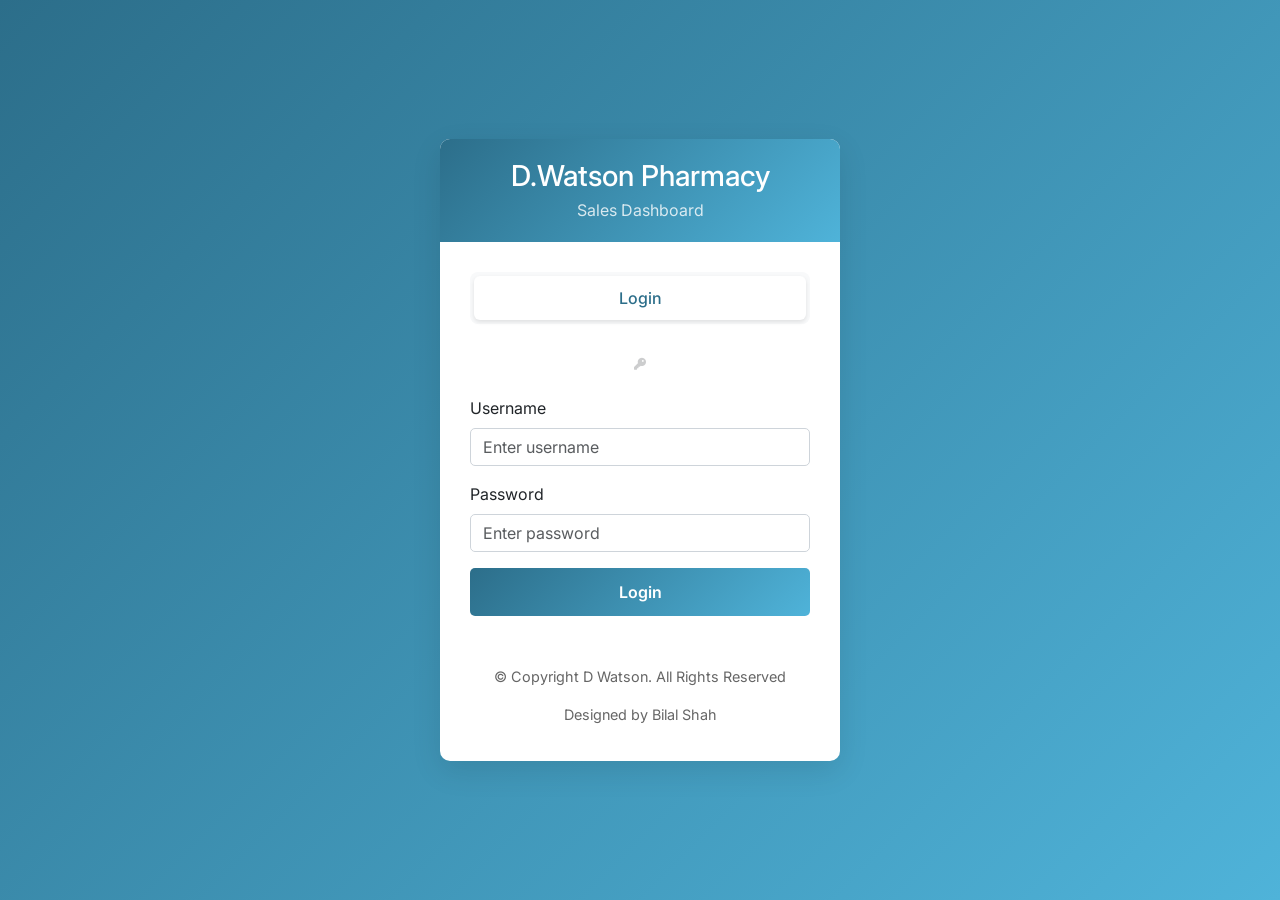
==== commit 2122d8d2: "new version released" ====
--- a/index.html
+++ b/index.html
@@ -2878,7 +2878,8 @@
                 </form>
             </div>
             <div class="login-footer">
-                <p>© 2025 D.Watson Group of Pharmacies. All rights reserved & created by Bilal Shah </p>
+                <p>© Copyright D Watson. All Rights Reserved</p>
+                <p>Designed by Bilal Shah</p>
             </div>
         </div>
     </div>
@@ -2910,7 +2911,7 @@
                 <button class="mobile-menu-toggle" id="mobileMenuToggle">
                     <i class="fas fa-bars"></i>
                 </button>
-                <a class="navbar-brand" href="#" data-section="dashboard" title="Haris Bakhtawari Warehouse — Click to return to the Sales Dashboard.">
+                <a class="navbar-brand" href="#dashboard" data-section="dashboard">
                     <img src="logo.png" alt="Haris Bakhtawari Warehouse" class="navbar-logo" onerror="this.style.display='none'; this.nextElementSibling.style.display='flex';">
                     <span class="navbar-text ms-2">
                         <span class="company-name">Haris Bakhtawari Warehouse</span>
@@ -3002,6 +3003,11 @@
                         <i class="fas fa-cog"></i>Settings
                     </a>
                 </li>
+                <li class="nav-item">
+                    <a class="nav-link" href="#" data-section="support-chat" id="supportChatLink">
+                        <i class="fab fa-whatsapp"></i>Support Chat
+                    </a>
+                </li>
             </ul>
         </div>
         
@@ -3033,16 +3039,28 @@
                             <select class="form-select d-none" id="categoryBreakdownBranchFilter" style="min-width: 180px;">
                                 <option value="">All Branches</option>
                             </select>
-                            <!-- Filter Button (Circular) -->
-                            <button class="btn btn-primary circular-btn" id="filterDashboardBtn" data-bs-toggle="dropdown" aria-expanded="false" title="Filter">
+                            <!-- Branch Filter Button (Circular) -->
+                            <button class="btn btn-primary circular-btn" id="filterDashboardBtn" data-bs-toggle="dropdown" aria-expanded="false" title="Filter by Branch">
                                 <i class="fas fa-filter"></i>
                             </button>
-                            <!-- Filter Dropdown Menu -->
+                            <!-- Branch Filter Dropdown Menu -->
                             <ul class="dropdown-menu" id="filterDashboardDropdown" aria-labelledby="filterDashboardBtn">
                                 <li class="dropdown-item-text fw-bold">Filter by Branch:</li>
                                 <li><hr class="dropdown-divider"></li>
                                 <!-- Options will be populated dynamically -->
                             </ul>
+                            <!-- Month Filter Button (Circular) -->
+                            <button class="btn btn-primary circular-btn" id="monthFilterBtn" data-bs-toggle="dropdown" aria-expanded="false" title="Filter by Month">
+                                <i class="fas fa-calendar-alt"></i>
+                            </button>
+                            <!-- Month Filter Dropdown Menu -->
+                            <ul class="dropdown-menu" id="monthFilterDropdown" aria-labelledby="monthFilterBtn">
+                                <li class="dropdown-item-text fw-bold">Filter by Month:</li>
+                                <li><hr class="dropdown-divider"></li>
+                                <!-- Options will be populated dynamically -->
+                            </ul>
+                            <!-- Hidden input to store selected month value -->
+                            <input type="hidden" id="dashboardMonthFilter" value="">
                             <!-- Refresh Button (Circular) -->
                             <button class="btn btn-primary circular-btn" id="refreshDashboardBtn" title="Refresh">
                                 <i class="fas fa-sync-alt"></i>
@@ -3573,12 +3591,30 @@
             <div id="payment-vouchers-section" class="content-section">
                 <div class="dashboard-header">
                     <h1 class="dashboard-title">Payment Vouchers</h1>
-                    <p class="dashboard-subtitle">Create and manage supplier payment vouchers</p>
+                    <p class="dashboard-subtitle">Create and manage payment vouchers</p>
                 </div>
                 
+                <!-- Tab Navigation -->
+                <ul class="nav nav-tabs mb-3" id="paymentVoucherTabs" role="tablist">
+                    <li class="nav-item" role="presentation">
+                        <button class="nav-link active" id="supplier-voucher-tab" data-bs-toggle="tab" data-bs-target="#supplier-voucher-content" type="button" role="tab">
+                            <i class="fas fa-truck me-2"></i>Supplier Voucher
+                        </button>
+                    </li>
+                    <li class="nav-item" role="presentation">
+                        <button class="nav-link" id="category-voucher-tab" data-bs-toggle="tab" data-bs-target="#category-voucher-content" type="button" role="tab">
+                            <i class="fas fa-tags me-2"></i>Category Voucher
+                        </button>
+                    </li>
+                </ul>
+                
+                <!-- Tab Content -->
+                <div class="tab-content" id="paymentVoucherTabContent">
+                    <!-- Supplier Voucher Tab -->
+                    <div class="tab-pane fade show active" id="supplier-voucher-content" role="tabpanel">
                     <div class="card">
                     <div class="card-header">
-                        <h5 class="mb-0">Create Payment Voucher</h5>
+                                <h5 class="mb-0">Create Supplier Payment Voucher</h5>
                     </div>
                         <div class="card-body">
                             <form id="paymentVoucherForm">
@@ -3650,6 +3686,83 @@
                         </div>
                     </div>
                 </div>
+                    
+                    <!-- Category Voucher Tab -->
+                    <div class="tab-pane fade" id="category-voucher-content" role="tabpanel">
+                        <div class="card">
+                            <div class="card-header">
+                                <h5 class="mb-0">Create Category Payment Voucher</h5>
+                            </div>
+                            <div class="card-body">
+                                <form id="categoryVoucherForm">
+                                    <div class="row g-3">
+                                        <div class="col-md-6">
+                                            <div class="mb-3">
+                                                <label class="form-label">Voucher Number</label>
+                                                <input type="text" class="form-control" id="categoryVoucherNumber" readonly>
+                                            </div>
+                                        </div>
+                                        <div class="col-md-6">
+                                            <div class="mb-3">
+                                                <label class="form-label">Date</label>
+                                                <input type="date" class="form-control" id="categoryVoucherDate" required>
+                                            </div>
+                                        </div>
+                                    </div>
+                                    <div class="row g-3">
+                                        <div class="col-md-6">
+                                            <div class="mb-3">
+                                                <label class="form-label">Category</label>
+                                                <select class="form-select" id="categoryVoucherCategory" required>
+                                                    <option value="">Select Category</option>
+                                                </select>
+                                            </div>
+                                        </div>
+                                        <div class="col-md-6">
+                                            <div class="mb-3">
+                                                <label class="form-label">Branch</label>
+                                                <select class="form-select" id="categoryVoucherBranch" required>
+                                                    <option value="">Select Branch</option>
+                                                </select>
+                                            </div>
+                                        </div>
+                                    </div>
+                                    <div class="row g-3">
+                                        <div class="col-md-6">
+                                            <div class="mb-3">
+                                                <label class="form-label">Payment Method</label>
+                                                <select class="form-select" id="categoryVoucherMethod" required>
+                                                    <option value="">Select Method</option>
+                                                    <option value="Cash">Cash</option>
+                                                    <option value="Bank Transfer">Bank Transfer</option>
+                                                    <option value="Cheque">Cheque</option>
+                                                    <option value="Online Payment">Online Payment</option>
+                                                </select>
+                                            </div>
+                                        </div>
+                                        <div class="col-md-6">
+                                            <div class="mb-3">
+                                                <label class="form-label">Amount (PKR)</label>
+                                                <input type="number" class="form-control" id="categoryVoucherAmount" step="0.01" required>
+                                            </div>
+                                        </div>
+                                    </div>
+                                    <div class="mb-3">
+                                        <label class="form-label">Description</label>
+                                        <textarea class="form-control" id="categoryVoucherDescription" rows="3" required></textarea>
+                                    </div>
+                                    <div class="d-flex justify-content-end">
+                                        <button type="button" class="btn btn-secondary me-2" onclick="resetCategoryVoucherForm()">
+                                            <i class="fas fa-redo me-2"></i>Reset
+                                        </button>
+                                        <button type="submit" class="btn btn-primary">
+                                            <i class="fas fa-save me-2"></i>Save Voucher
+                                        </button>
+                                    </div>
+                                </form>
+                            </div>
+                        </div>
+                    </div>
                 </div>
             </div>
             
@@ -3659,9 +3772,27 @@
             <div id="payment-voucher-list-section" class="content-section">
                 <div class="dashboard-header">
                     <h1 class="dashboard-title">Voucher List</h1>
-                    <p class="dashboard-subtitle">View and manage all payment vouchers</p>
+                    <p class="dashboard-subtitle">View and manage payment vouchers</p>
                 </div>
                 
+                <!-- Tab Navigation -->
+                <ul class="nav nav-tabs mb-3" id="voucherListTabs" role="tablist">
+                    <li class="nav-item" role="presentation">
+                        <button class="nav-link active" id="supplier-voucher-list-tab" data-bs-toggle="tab" data-bs-target="#supplier-voucher-list-content" type="button" role="tab">
+                            <i class="fas fa-truck me-2"></i>Supplier Vouchers
+                        </button>
+                    </li>
+                    <li class="nav-item" role="presentation">
+                        <button class="nav-link" id="category-voucher-list-tab" data-bs-toggle="tab" data-bs-target="#category-voucher-list-content" type="button" role="tab">
+                            <i class="fas fa-tags me-2"></i>Category Vouchers
+                        </button>
+                    </li>
+                </ul>
+                
+                <!-- Tab Content -->
+                <div class="tab-content" id="voucherListTabContent">
+                    <!-- Supplier Voucher List Tab -->
+                    <div class="tab-pane fade show active" id="supplier-voucher-list-content" role="tabpanel">
                 <div class="filter-section mb-4">
                     <div class="row g-3">
                                 <div class="col-md-3">
@@ -3733,6 +3864,278 @@
                                 <tbody id="paymentVoucherListTable">
                                         <tr>
                                         <td colspan="9" class="text-center text-muted">Loading vouchers...</td>
+                                            </tr>
+                                        </tbody>
+                                    </table>
+                                </div>
+                            </div>
+                        </div>
+                    </div>
+                    
+                    <!-- Category Voucher List Tab -->
+                    <div class="tab-pane fade" id="category-voucher-list-content" role="tabpanel">
+                        <div class="filter-section mb-4">
+                            <div class="row g-3">
+                                <div class="col-md-3">
+                                    <label class="form-label">Search</label>
+                                    <input type="text" class="form-control" id="categoryVoucherListSearch" placeholder="Search...">
+                                </div>
+                                <div class="col-md-3">
+                                    <label class="form-label">Branch Filter</label>
+                                    <select class="form-select" id="categoryVoucherListBranchFilter">
+                                        <option value="">All Branches</option>
+                                    </select>
+                                </div>
+                                <div class="col-md-3">
+                                    <label class="form-label">Category Filter</label>
+                                    <select class="form-select" id="categoryVoucherListCategoryFilter">
+                                        <option value="">All Categories</option>
+                                    </select>
+                                </div>
+                                <div class="col-md-3">
+                                    <label class="form-label">Date Range</label>
+                                    <div class="d-flex gap-2">
+                                        <input type="date" class="form-control" id="categoryVoucherListFromDate">
+                                        <input type="date" class="form-control" id="categoryVoucherListToDate">
+                                    </div>
+                                </div>
+                            </div>
+                            <div class="row g-3 mt-2">
+                                <div class="col-md-12 d-flex justify-content-between">
+                                    <div>
+                                        <button class="btn btn-primary" onclick="loadCategoryVoucherListTab()">
+                                            <i class="fas fa-filter me-2"></i>Apply Filters
+                                        </button>
+                                        <button class="btn btn-secondary ms-2" onclick="clearCategoryVoucherListFilters()">
+                                            <i class="fas fa-times me-2"></i>Clear Filters
+                                        </button>
+                                    </div>
+                                    <div>
+                                        <button class="btn btn-info ms-2" onclick="printCategoryVoucherListTab()">
+                                            <i class="fas fa-print me-2"></i>Print List
+                                        </button>
+                                    </div>
+                                </div>
+                            </div>
+                        </div>
+                        
+                        <div class="card">
+                            <div class="card-body">
+                                <div class="table-responsive">
+                                    <table class="table table-hover">
+                                        <thead>
+                                            <tr>
+                                                <th>Voucher #</th>
+                                                <th>Date</th>
+                                                <th>Category</th>
+                                                <th>Branch</th>
+                                                <th class="text-end">Amount</th>
+                                                <th>Method</th>
+                                                <th>Description</th>
+                                                <th class="no-print">Actions</th>
+                                            </tr>
+                                        </thead>
+                                        <tbody id="categoryVoucherListTableBody">
+                                            <tr>
+                                                <td colspan="8" class="text-center text-muted">Loading vouchers...</td>
+                                            </tr>
+                                        </tbody>
+                                    </table>
+                                </div>
+                            </div>
+                        </div>
+                    </div>
+                </div>
+            </div>
+            
+            <!-- ========================================
+                 CATEGORY VOUCHER LIST SECTION (Simple List)
+                 ======================================== -->
+            <div id="category-voucher-simple-list-section" class="content-section">
+                <div class="dashboard-header">
+                    <h1 class="dashboard-title">Category Voucher List</h1>
+                    <p class="dashboard-subtitle">View and manage category payment vouchers</p>
+                </div>
+                
+                <div class="filter-section mb-4">
+                    <div class="row g-3">
+                        <div class="col-md-3">
+                            <label class="form-label">Search</label>
+                            <input type="text" class="form-control" id="categoryVoucherSimpleSearch" placeholder="Search...">
+                        </div>
+                        <div class="col-md-3">
+                            <label class="form-label">Branch Filter</label>
+                            <select class="form-select" id="categoryVoucherSimpleListBranchFilter">
+                                <option value="">All Branches</option>
+                            </select>
+                        </div>
+                        <div class="col-md-3">
+                            <label class="form-label">Category Filter</label>
+                            <select class="form-select" id="categoryVoucherSimpleListCategoryFilter">
+                                <option value="">All Categories</option>
+                            </select>
+                        </div>
+                        <div class="col-md-3">
+                            <label class="form-label">Date Range</label>
+                            <div class="d-flex gap-2">
+                                <input type="date" class="form-control" id="categoryVoucherSimpleListFromDate">
+                                <input type="date" class="form-control" id="categoryVoucherSimpleListToDate">
+                            </div>
+                        </div>
+                    </div>
+                    <div class="row g-3 mt-2">
+                        <div class="col-md-12 d-flex justify-content-between">
+                            <div>
+                                <button class="btn btn-primary" onclick="loadCategoryVoucherSimpleList()">
+                                    <i class="fas fa-filter me-2"></i>Apply Filters
+                                </button>
+                                <button class="btn btn-secondary ms-2" onclick="clearCategoryVoucherSimpleFilters()">
+                                    <i class="fas fa-times me-2"></i>Clear Filters
+                                </button>
+                            </div>
+                            <div>
+                                <button class="btn btn-info ms-2" onclick="printCategoryVoucherSimpleList()">
+                                    <i class="fas fa-print me-2"></i>Print List
+                                </button>
+                            </div>
+                        </div>
+                    </div>
+                </div>
+                
+                <div class="card">
+                    <div class="card-body">
+                        <div class="table-responsive">
+                            <table class="table table-hover">
+                                <thead>
+                                    <tr>
+                                        <th>Voucher #</th>
+                                        <th>Date</th>
+                                        <th>Category</th>
+                                        <th>Branch</th>
+                                        <th class="text-end">Amount</th>
+                                        <th>Method</th>
+                                        <th>Description</th>
+                                        <th class="no-print">Actions</th>
+                                    </tr>
+                                </thead>
+                                <tbody id="categoryVoucherSimpleListTable">
+                                    <tr>
+                                        <td colspan="8" class="text-center text-muted">Loading vouchers...</td>
+                                    </tr>
+                                </tbody>
+                            </table>
+                        </div>
+                    </div>
+                </div>
+            </div>
+            
+            <!-- ========================================
+                 CATEGORY VOUCHER LIST SECTION (Summary Report)
+                 ======================================== -->
+            <div id="category-voucher-list-section" class="content-section">
+                <div class="dashboard-header">
+                    <h1 class="dashboard-title">Category Voucher List</h1>
+                    <p class="dashboard-subtitle">View category-wise sales, costs, payments, and balance</p>
+                </div>
+                
+                <div class="filter-section mb-4">
+                    <div class="row g-3">
+                        <div class="col-md-3">
+                            <label class="form-label">Category</label>
+                            <select class="form-select" id="categoryVoucherListCategoryFilter">
+                                <option value="">All Categories</option>
+                            </select>
+                        </div>
+                        <div class="col-md-3">
+                            <label class="form-label">Branch</label>
+                            <select class="form-select" id="categoryVoucherListBranchFilter">
+                                <option value="">All Branches</option>
+                            </select>
+                        </div>
+                        <div class="col-md-3">
+                            <label class="form-label">From Date</label>
+                            <input type="date" class="form-control" id="categoryVoucherListFromDate">
+                        </div>
+                        <div class="col-md-3">
+                            <label class="form-label">To Date</label>
+                            <input type="date" class="form-control" id="categoryVoucherListToDate">
+                        </div>
+                    </div>
+                    <div class="row g-3 mt-2">
+                        <div class="col-md-12 d-flex justify-content-between">
+                            <div>
+                                <button class="btn btn-primary" onclick="loadCategoryVoucherList()">
+                                    <i class="fas fa-filter me-2"></i>Apply Filters
+                                </button>
+                                <button class="btn btn-secondary ms-2" onclick="clearCategoryVoucherFilters()">
+                                    <i class="fas fa-times me-2"></i>Clear Filters
+                                </button>
+                            </div>
+                            <div>
+                                <button class="btn btn-info" onclick="printCategoryVoucherList()">
+                                    <i class="fas fa-print me-2"></i>Print Report
+                                </button>
+                            </div>
+                        </div>
+                    </div>
+                </div>
+                
+                <!-- Summary Cards -->
+                <div class="row mb-4" id="categoryVoucherSummaryCards">
+                    <div class="col-md-3">
+                        <div class="card stat-card">
+                            <div class="card-body">
+                                <h6 class="text-muted mb-2">Total Sales</h6>
+                                <h3 class="mb-0 text-success" id="categoryVoucherTotalSales">0</h3>
+                            </div>
+                        </div>
+                    </div>
+                    <div class="col-md-3">
+                        <div class="card stat-card">
+                            <div class="card-body">
+                                <h6 class="text-muted mb-2">Total Cost</h6>
+                                <h3 class="mb-0 text-danger" id="categoryVoucherTotalCost">0</h3>
+                            </div>
+                        </div>
+                    </div>
+                    <div class="col-md-3">
+                        <div class="card stat-card">
+                            <div class="card-body">
+                                <h6 class="text-muted mb-2">Total Payment</h6>
+                                <h3 class="mb-0 text-info" id="categoryVoucherTotalPayment">0</h3>
+                            </div>
+                        </div>
+                    </div>
+                    <div class="col-md-3">
+                        <div class="card stat-card">
+                            <div class="card-body">
+                                <h6 class="text-muted mb-2">Balance Payment</h6>
+                                <h3 class="mb-0" id="categoryVoucherBalance">
+                                    <span class="text-warning">0</span>
+                                </h3>
+                            </div>
+                        </div>
+                    </div>
+                </div>
+                
+                <div class="card">
+                    <div class="card-body">
+                        <div class="table-responsive">
+                            <table class="table table-hover">
+                                <thead>
+                                    <tr>
+                                        <th>Category</th>
+                                        <th>Branch</th>
+                                        <th>Date</th>
+                                        <th class="text-end">Sales</th>
+                                        <th class="text-end">Cost</th>
+                                        <th class="text-end">Payment</th>
+                                        <th class="text-end">Balance</th>
+                                    </tr>
+                                </thead>
+                                <tbody id="categoryVoucherListTable">
+                                    <tr>
+                                        <td colspan="7" class="text-center text-muted">Click "Apply Filters" to load data</td>
                                         </tr>
                                     </tbody>
                                 </table>
@@ -4156,6 +4559,129 @@
                     </div>
                 </div>
                 <!-- End Tab 3: Date-Wise Sales Data -->
+                
+                <!-- Tab 4: Payment Reports -->
+                <div id="tab-payment-reports" class="report-tab-content">
+                    <!-- Filters Section -->
+                    <div class="card mb-4 no-print">
+                        <div class="card-header">
+                            <h5 class="card-title mb-0">
+                                <i class="fas fa-filter me-2"></i>Payment Report Filters
+                            </h5>
+                        </div>
+                        <div class="card-body">
+                            <div class="row g-3">
+                                <div class="col-md-3">
+                                    <label class="form-label">Branch</label>
+                                    <select class="form-select" id="paymentReportBranchFilter">
+                                        <option value="">All Branches</option>
+                                    </select>
+                                </div>
+                                <div class="col-md-3">
+                                    <label class="form-label">Category</label>
+                                    <select class="form-select" id="paymentReportCategoryFilter">
+                                        <option value="">All Categories</option>
+                                    </select>
+                                </div>
+                                <div class="col-md-2">
+                                    <label class="form-label">From Date</label>
+                                    <input type="date" class="form-control" id="paymentReportFromDateFilter">
+                                </div>
+                                <div class="col-md-2">
+                                    <label class="form-label">To Date</label>
+                                    <input type="date" class="form-control" id="paymentReportToDateFilter">
+                                </div>
+                                <div class="col-md-2 d-flex align-items-end">
+                                    <button class="btn btn-primary w-100" id="generatePaymentReportBtn">
+                                        <i class="fas fa-file-alt me-2"></i>Generate Report
+                                    </button>
+                                </div>
+                            </div>
+                        </div>
+                    </div>
+                    
+                    <!-- Summary Cards -->
+                    <div class="row mb-4" id="paymentSummaryCards">
+                        <div class="col-md-3">
+                            <div class="card text-center border-0 shadow-sm" style="background: linear-gradient(135deg, #28a745 0%, #20c997 100%);">
+                                <div class="card-body">
+                                    <h6 class="text-white mb-2">Total Sales</h6>
+                                    <h3 class="text-white mb-0" id="paymentSummaryTotalSales">0</h3>
+                                </div>
+                            </div>
+                        </div>
+                        <div class="col-md-3">
+                            <div class="card text-center border-0 shadow-sm" style="background: linear-gradient(135deg, #136F63 0%, #17a2b8 100%);">
+                                <div class="card-body">
+                                    <h6 class="text-white mb-2">Total Cost</h6>
+                                    <h3 class="text-white mb-0" id="paymentSummaryTotalCost">0</h3>
+                                </div>
+                            </div>
+                        </div>
+                        <div class="col-md-3">
+                            <div class="card text-center border-0 shadow-sm" style="background: linear-gradient(135deg, #4f46e5 0%, #6366f1 100%);">
+                                <div class="card-body">
+                                    <h6 class="text-white mb-2">Category Payments</h6>
+                                    <h3 class="text-white mb-0" id="paymentSummaryCategoryPayments">0</h3>
+                                </div>
+                            </div>
+                        </div>
+                        <div class="col-md-3">
+                            <div class="card text-center border-0 shadow-sm" style="background: linear-gradient(135deg, #CF2A2A 0%, #ff6b6b 100%);">
+                                <div class="card-body">
+                                    <h6 class="text-white mb-2">Balance Payment</h6>
+                                    <h3 class="text-white mb-0" id="paymentSummaryBalancePayment">0</h3>
+                                </div>
+                            </div>
+                        </div>
+                    </div>
+                    
+                    <!-- Payment Report Table -->
+                    <div class="card">
+                        <div class="card-body">
+                            <div class="d-flex justify-content-between align-items-center mb-3">
+                                <div>
+                                    <h5 class="card-title mb-0">Payment Detail Report</h5>
+                                    <div id="paymentReportSubtitle" class="text-muted small mt-1" style="display: none;"></div>
+                                </div>
+                                <button class="btn btn-success no-print" id="printPaymentReportBtn">
+                                    <i class="fas fa-print me-2"></i>Print Report
+                                </button>
+                            </div>
+                            
+                            <!-- Branch Name Header -->
+                            <div id="paymentReportBranchNameHeader" style="display: none; margin-bottom: 20px;">
+                                <h4 style="font-size: 1.8rem; color: #495057; font-weight: 700; text-align: center; margin: 0;">
+                                    <span id="paymentReportBranchName"></span>
+                                </h4>
+                            </div>
+                            
+                            <div class="table-responsive">
+                                <table class="table table-hover">
+                                    <thead style="display: none;">
+                                        <tr>
+                                            <th>Category</th>
+                                            <th>Branch</th>
+                                            <th>Sale</th>
+                                            <th>Cost</th>
+                                            <th>Category Payments</th>
+                                            <th>Balance Payment</th>
+                                        </tr>
+                                    </thead>
+                                    <tbody id="paymentReportTableBody">
+                                        <tr>
+                                            <td colspan="6" class="text-center text-muted py-4">
+                                                <i class="fas fa-info-circle me-2"></i>
+                                                Click "Generate Report" to view payment data
+                                            </td>
+                                        </tr>
+                                    </tbody>
+                                </table>
+                            </div>
+                        </div>
+                    </div>
+                </div>
+                <!-- End Tab 4: Payment Reports -->
                 
             </div>
             <!-- ========================================
@@ -4626,6 +5152,22 @@
                     <input type="checkbox" id="perm-payment-delete" value="payment-delete">
                     <label for="perm-payment-delete">Delete Voucher</label>
                 </div>
+                                <div class="permission-item">
+                                    <input type="checkbox" id="perm-category-voucher" value="category-voucher">
+                                    <label for="perm-category-voucher">Category Voucher</label>
+                                </div>
+                                <div class="permission-item">
+                                    <input type="checkbox" id="perm-category-voucher-list" value="category-voucher-list">
+                                    <label for="perm-category-voucher-list">Category Voucher List</label>
+                                </div>
+                                <div class="permission-item">
+                                    <input type="checkbox" id="perm-category-voucher-edit" value="category-voucher-edit">
+                                    <label for="perm-category-voucher-edit">Edit Category Voucher</label>
+                                </div>
+                                <div class="permission-item">
+                                    <input type="checkbox" id="perm-category-voucher-delete" value="category-voucher-delete">
+                                    <label for="perm-category-voucher-delete">Delete Category Voucher</label>
+                                </div>
                                 <div class="permission-item">
                                     <input type="checkbox" id="perm-reports" value="reports">
                                     <label for="perm-reports">Reports</label>
@@ -5258,15 +5800,73 @@
                 return this.request(endpoint);
             }
             
+            // Category Payments API (SEPARATE)
+            async getCategoryPayments(filtersOrUrl = {}) {
+                // If it's a string (URL), use it directly (for backward compatibility)
+                if (typeof filtersOrUrl === 'string') {
+                    const url = filtersOrUrl;
+                    // Remove /api prefix if present (request() will add it via baseURL)
+                    let endpoint = url.startsWith('/api/') ? url.replace('/api', '') : url;
+                    endpoint = endpoint.startsWith('/') ? endpoint : `/${endpoint}`;
+                    console.log('📡 Calling category payments API:', endpoint);
+                    return this.request(endpoint);
+                }
+                
+                // If it's an object (filters), build query string like getSales does
+                const filters = filtersOrUrl || {};
+                // Clean filters: remove undefined, null, empty or string 'undefined' values
+                const cleaned = {};
+                Object.keys(filters).forEach(key => {
+                    const val = filters[key];
+                    if (val === undefined || val === null) return;
+                    if (typeof val === 'string' && (val.trim() === '' || val === 'undefined')) return;
+                    cleaned[key] = val;
+                });
+                
+                const qp = new URLSearchParams(cleaned);
+                const queryString = qp.toString();
+                const endpoint = queryString ? `/category-payments?${queryString}` : '/category-payments';
+                console.log('📡 Calling category payments API with filters:', endpoint);
+                return this.request(endpoint);
+            }
+            
             async getNextVoucherNumber() {
                 // Use full path to avoid route matching issues
                 return this.request('/payments/next-voucher-number', { method: 'GET' });
+            }
+            
+            async getNextCategoryVoucherNumber() {
+                return this.request('/category-payments/next-voucher-number', { method: 'GET' });
             }
             
             async createPayment(payment) {
                 return this.request('/payments', {
                     method: 'POST',
                     body: JSON.stringify(payment)
+                });
+            }
+            
+            async createCategoryPayment(payment) {
+                return this.request('/category-payments', {
+                    method: 'POST',
+                    body: JSON.stringify(payment)
+                });
+            }
+            
+            async getCategoryPayment(id) {
+                return this.request(`/category-payments/${id}`);
+            }
+            
+            async updateCategoryPayment(id, payment) {
+                return this.request(`/category-payments/${id}`, {
+                    method: 'PUT',
+                    body: JSON.stringify(payment)
+                });
+            }
+            
+            async deleteCategoryPayment(id) {
+                return this.request(`/category-payments/${id}`, {
+                    method: 'DELETE'
                 });
             }
             
@@ -5851,7 +6451,9 @@
                             // Keep user logged in even after max retries
                             showMainApp();
                             if (typeof loadDashboard === 'function') {
-                                loadDashboard();
+                                const monthFilter = document.getElementById('dashboardMonthFilter');
+                                const selectedMonth = monthFilter ? monthFilter.value : null;
+                                loadDashboard(selectedMonth || null);
                             }
                             return;
                         }
@@ -5867,7 +6469,9 @@
                         showMainApp();
                         // Refresh dashboard data even on network error
                         if (typeof loadDashboard === 'function') {
-                            loadDashboard();
+                            const monthFilter = document.getElementById('dashboardMonthFilter');
+                            const selectedMonth = monthFilter ? monthFilter.value : null;
+                            loadDashboard(selectedMonth || null);
                         }
                         return;
                     }
@@ -5889,9 +6493,47 @@
                 // Load initial data
                 loadInitialData();
                 
-                // Refresh dashboard data on page load
-                if (typeof loadDashboard === 'function') {
-                    loadDashboard();
+                // Check if there's a hash in URL (for new tab support)
+                const hash = window.location.hash.replace('#', '');
+                if (hash && hash !== '') {
+                    // Delay slightly to ensure DOM is ready
+                    setTimeout(() => {
+                        const section = hash;
+                        const permissions = user.groupId?.permissions || [];
+                        
+                        // Check if user has permission for this section
+                        let hasPermission = false;
+                        if (['groups', 'users', 'settings'].includes(section)) {
+                            hasPermission = permissions.includes('admin');
+                        } else {
+                            hasPermission = permissions.includes(section) || permissions.includes('admin');
+                        }
+                        
+                        if (hasPermission) {
+                            showSection(section);
+                            
+                            // Update active state
+                            document.querySelectorAll('.sidebar .nav-link').forEach(l => l.classList.remove('active'));
+                            const activeLink = document.querySelector(`.sidebar .nav-link[data-section="${section}"]`);
+                            if (activeLink) {
+                                activeLink.classList.add('active');
+                            }
+                        } else {
+                            // No permission for requested section, show dashboard instead
+                            if (typeof loadDashboard === 'function') {
+                                const monthFilter = document.getElementById('dashboardMonthFilter');
+                                const selectedMonth = monthFilter ? monthFilter.value : null;
+                                loadDashboard(selectedMonth || null);
+                            }
+                        }
+                    }, 100);
+                } else {
+                    // No hash, load dashboard as default
+                    if (typeof loadDashboard === 'function') {
+                        const monthFilter = document.getElementById('dashboardMonthFilter');
+                        const selectedMonth = monthFilter ? monthFilter.value : null;
+                        loadDashboard(selectedMonth || null);
+                    }
                 }
                 
             } catch (error) {
@@ -5907,9 +6549,44 @@
                     // For other errors, keep user logged in
                     console.warn('Non-auth error, keeping user logged in:', error.message);
                     showMainApp();
-                    // Refresh dashboard data even on other errors
-                    if (typeof loadDashboard === 'function') {
-                        loadDashboard();
+                    
+                    // Check if there's a hash in URL (for new tab support)
+                    const hash = window.location.hash.replace('#', '');
+                    if (hash && hash !== '') {
+                        // Delay slightly to ensure DOM is ready
+                        setTimeout(() => {
+                            const section = hash;
+                            const permissions = appData.currentUser?.permissions || [];
+                            
+                            // Check if user has permission for this section
+                            let hasPermission = false;
+                            if (['groups', 'users', 'settings'].includes(section)) {
+                                hasPermission = permissions.includes('admin');
+                            } else {
+                                hasPermission = permissions.includes(section) || permissions.includes('admin');
+                            }
+                            
+                            if (hasPermission) {
+                                showSection(section);
+                                
+                                // Update active state
+                                document.querySelectorAll('.sidebar .nav-link').forEach(l => l.classList.remove('active'));
+                                const activeLink = document.querySelector(`.sidebar .nav-link[data-section="${section}"]`);
+                                if (activeLink) {
+                                    activeLink.classList.add('active');
+                                }
+                            } else {
+                                // No permission for requested section, show dashboard instead
+                                if (typeof loadDashboard === 'function') {
+                                    loadDashboard();
+                                }
+                            }
+                        }, 100);
+                    } else {
+                        // No hash, load dashboard as default
+                        if (typeof loadDashboard === 'function') {
+                            loadDashboard();
+                        }
                     }
                 }
             }
@@ -6084,6 +6761,52 @@
                     btn.style.display = permissions.includes(tab) ? '' : 'none';
                 }
             });
+            
+            // Hide/show Payment Voucher section tabs based on permissions
+            // Supplier Voucher Tab - requires 'payment-vouchers' permission
+            const supplierVoucherTab = document.getElementById('supplier-voucher-tab');
+            if (supplierVoucherTab) {
+                const hasSupplierVoucherPermission = permissions.includes('payment-vouchers');
+                supplierVoucherTab.parentElement.style.display = hasSupplierVoucherPermission ? '' : 'none';
+            }
+            
+            // Category Voucher Tab - requires 'category-voucher' permission
+            const categoryVoucherTab = document.getElementById('category-voucher-tab');
+            if (categoryVoucherTab) {
+                const hasCategoryVoucherPermission = permissions.includes('category-voucher');
+                categoryVoucherTab.parentElement.style.display = hasCategoryVoucherPermission ? '' : 'none';
+                
+                // If category voucher tab is hidden but supplier voucher is visible, make supplier tab active
+                if (!hasCategoryVoucherPermission && supplierVoucherTab && permissions.includes('payment-vouchers')) {
+                    supplierVoucherTab.classList.add('active');
+                    document.getElementById('supplier-voucher-content')?.classList.add('show', 'active');
+                    categoryVoucherTab.classList.remove('active');
+                    document.getElementById('category-voucher-content')?.classList.remove('show', 'active');
+                }
+            }
+            
+            // Payment voucher list tabs inside payment-voucher-list section (voucherListTabs)
+            // Check for supplier voucher list tab
+            const supplierVoucherListTab = document.querySelector('#voucherListTabs [data-bs-target="#supplier-voucher-list-content"]');
+            if (supplierVoucherListTab) {
+                const hasPaymentVoucherListPermission = permissions.includes('payment-voucher-list');
+                supplierVoucherListTab.parentElement.style.display = hasPaymentVoucherListPermission ? '' : 'none';
+            }
+            
+            // Check for category voucher list tab (inside voucher list section)
+            const categoryVoucherListTabBtn = document.querySelector('#voucherListTabs [data-bs-target="#category-voucher-list-content"]');
+            if (categoryVoucherListTabBtn) {
+                const hasCategoryVoucherListPermission = permissions.includes('category-voucher-list');
+                categoryVoucherListTabBtn.parentElement.style.display = hasCategoryVoucherListPermission ? '' : 'none';
+                
+                // If category voucher list tab is hidden but supplier voucher list is visible, make supplier tab active
+                if (!hasCategoryVoucherListPermission && supplierVoucherListTab && permissions.includes('payment-voucher-list')) {
+                    supplierVoucherListTab.classList.add('active');
+                    document.getElementById('supplier-voucher-list-content')?.classList.add('show', 'active');
+                    categoryVoucherListTabBtn.classList.remove('active');
+                    document.getElementById('category-voucher-list-content')?.classList.remove('show', 'active');
+                }
+            }
         }
         
         // ========================================
@@ -6095,6 +6818,7 @@
             // Logo click handler - navigate to dashboard
             document.querySelector('.navbar-brand').addEventListener('click', function(e) {
                 e.preventDefault();
+                window.location.hash = 'dashboard';
                 showSection('dashboard');
                 
                 // Update active state
@@ -6128,6 +6852,12 @@
             
             // Navigation
             document.querySelectorAll('.sidebar .nav-link').forEach(link => {
+                // Set href to hash for right-click "Open in new tab" support
+                const section = link.getAttribute('data-section');
+                if (section) {
+                    link.href = '#' + section;
+                }
+                
                 link.addEventListener('click', function(e) {
                     e.preventDefault();
                     const section = this.getAttribute('data-section');
@@ -6146,6 +6876,8 @@
                         return;
                     }
                     
+                    // Update URL hash for new tab support
+                    window.location.hash = section;
                     showSection(section);
                     
                     // Update active state
@@ -6160,9 +6892,42 @@
                 });
             });
             
-            // Refresh dashboard
+            // Handle browser back/forward and direct hash navigation
+            window.addEventListener('hashchange', function() {
+                const hash = window.location.hash.replace('#', '');
+                if (hash && appData.currentUser) {
+                    const section = hash;
+                    const permissions = appData.currentUser?.permissions || [];
+                    
+                    // Check permissions before showing section
+                    if (['groups', 'users', 'settings'].includes(section) && !permissions.includes('admin')) {
+                        showNotification('You need admin privileges to access this section', 'error');
+                        return;
+                    }
+                    
+                    if (section && !['groups', 'users', 'settings'].includes(section) && !permissions.includes(section)) {
+                        showNotification(`You don't have permission to access ${section}`, 'error');
+                        return;
+                    }
+                    
+                    showSection(section);
+                    
+                    // Update active state
+                    document.querySelectorAll('.sidebar .nav-link').forEach(l => l.classList.remove('active'));
+                    const activeLink = document.querySelector(`.sidebar .nav-link[data-section="${section}"]`);
+                    if (activeLink) {
+                        activeLink.classList.add('active');
+                    }
+                }
+            });
+            
+            // Populate month filter dropdown on initialization
+            populateMonthFilter();
+            
+            // Refresh dashboard button - refreshes with current month filter
             document.getElementById('refreshDashboardBtn').addEventListener('click', function() {
-                loadDashboard();
+                const selectedMonth = document.getElementById('dashboardMonthFilter').value;
+                loadDashboard(selectedMonth || null);
                 showNotification('Dashboard refreshed successfully!', 'success');
             });
             
@@ -6176,20 +6941,209 @@
             
             // Refresh comparison table button
             document.getElementById('refreshComparisonTableBtn').addEventListener('click', function() {
-                loadDashboard();
+                const selectedMonth = document.getElementById('dashboardMonthFilter').value;
+                loadDashboard(selectedMonth || null);
                 showNotification('Comparison tables refreshed successfully!', 'success');
             });
             
             // Category breakdown branch filter
             document.getElementById('categoryBreakdownBranchFilter').addEventListener('change', function() {
-                loadDashboard();
+                const selectedMonth = document.getElementById('dashboardMonthFilter').value;
+                loadDashboard(selectedMonth || null);
             });
             
-            // Sales entry form
+            // Populate month filter when dashboard section becomes active
+            // This ensures it's populated even if dashboard loads before DOM is ready
+            const dashboardSection = document.getElementById('dashboard-section');
+            if (dashboardSection) {
+                const observer = new MutationObserver(function(mutations) {
+                    mutations.forEach(function(mutation) {
+                        if (mutation.target.classList.contains('active')) {
+                            populateMonthFilter();
+                        }
+                    });
+                });
+                observer.observe(dashboardSection, { attributes: true, attributeFilter: ['class'] });
+            }
+            
+            // Sales entry form - prevent default form submission (including Enter key)
             document.getElementById('salesEntryForm').addEventListener('submit', function(e) {
                 e.preventDefault();
-                saveSalesEntry();
+                // Don't save on form submit - only save via Alt+S or button click
+                // Form submission is now disabled for Enter key
             });
+            
+            // Prevent Enter key from submitting the sales form
+            const salesForm = document.getElementById('salesEntryForm');
+            if (salesForm) {
+                salesForm.addEventListener('keydown', function(e) {
+                    // Prevent Enter key from submitting form
+                    if (e.key === 'Enter' || e.keyCode === 13) {
+                        e.preventDefault();
+                        return false;
+                    }
+                });
+            }
+            
+            // Global Alt+S keyboard shortcut for all save buttons across all screens
+            document.addEventListener('keydown', function(e) {
+                // Check if Alt+S is pressed (not when typing in input fields like search boxes)
+                if (e.altKey && (e.key === 's' || e.key === 'S')) {
+                    // Skip if user is typing in certain input fields (like search, date filters, etc.)
+                    const activeElement = document.activeElement;
+                    const isInputField = activeElement && (
+                        activeElement.tagName === 'INPUT' || 
+                        activeElement.tagName === 'TEXTAREA'
+                    );
+                    
+                    // Allow Alt+S in modals and forms, but skip in search/filter inputs
+                    const skipInputs = ['search', 'filter', 'month'];
+                    if (isInputField) {
+                        const inputId = activeElement.id ? activeElement.id.toLowerCase() : '';
+                        const inputType = activeElement.type ? activeElement.type.toLowerCase() : '';
+                        // Skip if it's a search or filter input
+                        if (skipInputs.some(skip => inputId.includes(skip) || inputType.includes(skip))) {
+                            // Don't prevent default for search/filter inputs - allow browser default
+                            return;
+                        }
+                    }
+                    
+                        e.preventDefault();
+                        e.stopPropagation();
+                        
+                    // Check which section is active and trigger the appropriate save action
+                    let saveActionTriggered = false;
+                    
+                    // 1. Sales Entry Section
+                    const salesSection = document.getElementById('sales-section');
+                    if (salesSection && salesSection.classList.contains('active')) {
+                        // Check if branch is selected before saving
+                        const branchId = document.getElementById('saleBranch');
+                        if (branchId && (!branchId.value || branchId.value === '')) {
+                            showNotification('Please select a branch before saving', 'error');
+                            branchId.focus();
+                            return;
+                        }
+                        // Proceed with save
+                        saveSalesEntry();
+                        saveActionTriggered = true;
+                    }
+                    
+                    // 2. Categories Section
+                    const categoriesSection = document.getElementById('categories-section');
+                    if (!saveActionTriggered && categoriesSection && categoriesSection.classList.contains('active')) {
+                        const saveBtn = document.getElementById('saveCategoryBtn');
+                        const addCategoryModal = document.getElementById('addCategoryModal');
+                        if (saveBtn && addCategoryModal && window.getComputedStyle(addCategoryModal).display !== 'none') {
+                            // Check if modal is visible
+                            const modal = bootstrap.Modal.getInstance(addCategoryModal);
+                            if (modal && modal._isShown) {
+                                saveBtn.click();
+                                saveActionTriggered = true;
+                            }
+                        }
+                    }
+                    
+                    // 3. Branches Section
+                    const branchesSection = document.getElementById('branches-section');
+                    if (!saveActionTriggered && branchesSection && branchesSection.classList.contains('active')) {
+                        const saveBtn = document.getElementById('saveBranchBtn');
+                        const addBranchModal = document.getElementById('addBranchModal');
+                        if (saveBtn && addBranchModal && window.getComputedStyle(addBranchModal).display !== 'none') {
+                            const modal = bootstrap.Modal.getInstance(addBranchModal);
+                            if (modal && modal._isShown) {
+                                saveBtn.click();
+                                saveActionTriggered = true;
+                            }
+                        }
+                    }
+                    
+                    // 4. Suppliers Section
+                    const suppliersSection = document.getElementById('suppliers-section');
+                    if (!saveActionTriggered && suppliersSection && suppliersSection.classList.contains('active')) {
+                        const saveBtn = document.getElementById('saveSupplierBtn');
+                        const addSupplierModal = document.getElementById('addSupplierModal');
+                        if (saveBtn && addSupplierModal && window.getComputedStyle(addSupplierModal).display !== 'none') {
+                            const modal = bootstrap.Modal.getInstance(addSupplierModal);
+                            if (modal && modal._isShown) {
+                                saveBtn.click();
+                                saveActionTriggered = true;
+                            }
+                        }
+                    }
+                    
+                    // 5. Groups Section
+                    const groupsSection = document.getElementById('groups-section');
+                    if (!saveActionTriggered && groupsSection && groupsSection.classList.contains('active')) {
+                        const saveBtn = document.getElementById('saveGroupBtn');
+                        const addGroupModal = document.getElementById('addGroupModal');
+                        if (saveBtn && addGroupModal && window.getComputedStyle(addGroupModal).display !== 'none') {
+                            const modal = bootstrap.Modal.getInstance(addGroupModal);
+                            if (modal && modal._isShown) {
+                                saveBtn.click();
+                                saveActionTriggered = true;
+                            }
+                        }
+                    }
+                    
+                    // 6. Users Section
+                    const usersSection = document.getElementById('users-section');
+                    if (!saveActionTriggered && usersSection && usersSection.classList.contains('active')) {
+                        const saveBtn = document.getElementById('saveUserBtn');
+                        const addUserModal = document.getElementById('addUserModal');
+                        if (saveBtn && addUserModal && window.getComputedStyle(addUserModal).display !== 'none') {
+                            const modal = bootstrap.Modal.getInstance(addUserModal);
+                            if (modal && modal._isShown) {
+                                saveBtn.click();
+                                saveActionTriggered = true;
+                            }
+                        }
+                    }
+                    
+                    // 7. Settings Section
+                    const settingsSection = document.getElementById('settings-section');
+                    if (!saveActionTriggered && settingsSection && settingsSection.classList.contains('active')) {
+                        const settingsForm = document.getElementById('settingsForm');
+                        const saveSettingsBtn = settingsForm ? settingsForm.querySelector('button[type="submit"]') : null;
+                        if (saveSettingsBtn) {
+                            saveSettingsBtn.click();
+                            saveActionTriggered = true;
+                        }
+                    }
+                    
+                    // 8. Payment Vouchers Section (Supplier)
+                    const paymentVouchersSection = document.getElementById('payment-vouchers-section');
+                    if (!saveActionTriggered && paymentVouchersSection && paymentVouchersSection.classList.contains('active')) {
+                        // Check if payment voucher form exists and is visible
+                        const paymentForm = document.getElementById('paymentVoucherForm');
+                        if (paymentForm && window.getComputedStyle(paymentForm).display !== 'none') {
+                            // Find the save/submit button in payment voucher form
+                            const savePaymentBtn = paymentForm.querySelector('button[type="submit"], button.btn-primary');
+                            if (savePaymentBtn && !savePaymentBtn.disabled) {
+                                savePaymentBtn.click();
+                                saveActionTriggered = true;
+                            }
+                        }
+                    }
+                    
+                    // Show notification if no save action was triggered
+                    if (!saveActionTriggered) {
+                        // Don't show notification if user was just typing in a field
+                        if (!isInputField || (activeElement && activeElement.closest('form'))) {
+                            // Silent - don't annoy user if they're not in a saveable context
+                        }
+                    }
+                }
+            });
+            
+            // Save Sale button click handler (explicit click on button still works)
+            const saveSaleButton = document.querySelector('#salesEntryForm button[type="submit"]');
+            if (saveSaleButton) {
+                saveSaleButton.addEventListener('click', function(e) {
+                    e.preventDefault();
+                    saveSalesEntry();
+                });
+            }
             
             // Reset sales form
             document.getElementById('resetSalesForm').addEventListener('click', function() {
@@ -6202,9 +7156,17 @@
             // View sales list button
             document.getElementById('viewSalesListBtn').addEventListener('click', function() {
                 document.getElementById('salesListSection').style.display = 'block';
-                // Initialize sales list if not already loaded
-                if (document.getElementById('salesInvoicesContainer').children.length === 0) {
-                    loadSalesList();
+                // Don't auto-load - user must select dates first
+                // Clear existing data if no dates selected
+                const dateFrom = document.getElementById('salesListDateFrom')?.value || '';
+                const dateTo = document.getElementById('salesListDateTo')?.value || '';
+                if (!dateFrom && !dateTo) {
+                    const invoicesContainer = document.getElementById('salesInvoicesContainer');
+                    const salesTableBody = document.getElementById('salesListTableBody');
+                    const summarySection = document.getElementById('categorySummarySection');
+                    if (invoicesContainer) invoicesContainer.innerHTML = '<div class="text-center text-muted p-4">Please select at least one date (From or To) to view sales list</div>';
+                    if (salesTableBody) salesTableBody.innerHTML = '<tr><td colspan="9" class="text-center text-muted">Please select at least one date (From or To) to view sales list</td></tr>';
+                    if (summarySection) summarySection.style.display = 'none';
                 }
             });
             
@@ -6231,6 +7193,37 @@
                 });
             }
             
+            // Category voucher form
+            const categoryVoucherForm = document.getElementById('categoryVoucherForm');
+            if (categoryVoucherForm) {
+                categoryVoucherForm.addEventListener('submit', function(e) {
+                    e.preventDefault();
+                    const voucherId = this.getAttribute('data-voucher-id');
+                    if (voucherId) {
+                        updateCategoryVoucher(voucherId);
+                    } else {
+                        saveNewCategoryVoucher();
+                    }
+                });
+            }
+            
+            // Payment voucher tabs event listeners (Bootstrap tabs)
+            const categoryVoucherTab = document.getElementById('category-voucher-tab');
+            if (categoryVoucherTab) {
+                categoryVoucherTab.addEventListener('shown.bs.tab', function() {
+                    // Initialize category voucher form when tab is shown
+                    initializeCategoryVoucherForm();
+                });
+            }
+            
+            const supplierVoucherTab = document.getElementById('supplier-voucher-tab');
+            if (supplierVoucherTab) {
+                supplierVoucherTab.addEventListener('shown.bs.tab', function() {
+                    // Initialize supplier voucher form when tab is shown
+                    initializePaymentVoucherForm();
+                });
+            }
+            
             // Payment dashboard filter changes
             const paymentDashboardBranchFilter = document.getElementById('paymentDashboardBranchFilter');
             const paymentDashboardSupplierFilter = document.getElementById('paymentDashboardSupplierFilter');
@@ -6250,6 +7243,59 @@
             const paymentVoucherSearch = document.getElementById('paymentVoucherSearch');
             if (paymentVoucherSearch) {
                 paymentVoucherSearch.addEventListener('input', loadPaymentVoucherList);
+            }
+            
+            // Category voucher list tab search
+            const categoryVoucherListSearch = document.getElementById('categoryVoucherListSearch');
+            if (categoryVoucherListSearch) {
+                categoryVoucherListSearch.addEventListener('input', loadCategoryVoucherListTab);
+            }
+            
+            // Category voucher list tab event listeners (Bootstrap tabs) - check dates before loading
+            const categoryVoucherListTabBtn = document.getElementById('category-voucher-list-tab');
+            if (categoryVoucherListTabBtn) {
+                categoryVoucherListTabBtn.addEventListener('shown.bs.tab', function() {
+                    // Only load data when category tab is actually clicked
+                    // First populate filters (no permission check), then load data (permission check)
+                    initializeCategoryVoucherListTab();
+                    
+                    // Don't auto-load - check if dates are selected first
+                    const fromDate = document.getElementById('categoryVoucherListFromDate')?.value || '';
+                    const toDate = document.getElementById('categoryVoucherListToDate')?.value || '';
+                    if (fromDate || toDate) {
+                        loadCategoryVoucherListTab();
+                    } else {
+                        // Show message if no dates selected
+                        const tbody = document.getElementById('categoryVoucherListTableBody');
+                        if (tbody) {
+                            tbody.innerHTML = '<tr><td colspan="8" class="text-center text-muted">Please select at least one date (From or To) to view voucher list</td></tr>';
+                        }
+                    }
+                });
+            }
+            
+            const supplierVoucherListTabBtn = document.getElementById('supplier-voucher-list-tab');
+            if (supplierVoucherListTabBtn) {
+                supplierVoucherListTabBtn.addEventListener('shown.bs.tab', function() {
+                    // Don't auto-load - check if dates are selected first
+                    const fromDate = document.getElementById('paymentVoucherListFromDate')?.value || '';
+                    const toDate = document.getElementById('paymentVoucherListToDate')?.value || '';
+                    if (fromDate || toDate) {
+                        loadPaymentVoucherList();
+                    } else {
+                        // Show message if no dates selected
+                        const tbody = document.querySelector('#payment-voucher-list-section table tbody');
+                        if (tbody) {
+                            tbody.innerHTML = '<tr><td colspan="10" class="text-center text-muted">Please select at least one date (From or To) to view voucher list</td></tr>';
+                        }
+                    }
+                });
+            }
+            
+            // Category voucher simple list search (for separate section if exists)
+            const categoryVoucherSimpleSearch = document.getElementById('categoryVoucherSimpleSearch');
+            if (categoryVoucherSimpleSearch) {
+                categoryVoucherSimpleSearch.addEventListener('input', loadCategoryVoucherSimpleList);
             }
             
             // Initialize payment module tabs when DOM is ready
@@ -6283,6 +7329,12 @@
                 const clickedTab = document.querySelector(`[data-tab="${tabName}"]`);
                 if (clickedTab) {
                     clickedTab.classList.add('active');
+                }
+                
+                // Populate filters for payment reports tab
+                if (tabName === 'payment-reports') {
+                    populateBranchSelectors();
+                    populateCategorySelectors();
                 }
             }
             
@@ -6352,6 +7404,22 @@
             if (printDatewiseReportBtn) {
                 printDatewiseReportBtn.addEventListener('click', function() {
                     printDateWiseData();
+                });
+            }
+            
+            // Payment Report Generate Button
+            const generatePaymentReportBtn = document.getElementById('generatePaymentReportBtn');
+            if (generatePaymentReportBtn) {
+                generatePaymentReportBtn.addEventListener('click', function() {
+                    generatePaymentReport();
+                });
+            }
+            
+            // Payment Report Print Button
+            const printPaymentReportBtn = document.getElementById('printPaymentReportBtn');
+            if (printPaymentReportBtn) {
+                printPaymentReportBtn.addEventListener('click', function() {
+                    printPaymentReportPreview();
                 });
             }
             
@@ -6826,6 +7894,60 @@
         function showSection(sectionId) {
             console.log('🔄 showSection called with:', sectionId);
             
+            // Update URL hash (only if different to avoid unnecessary hashchange events)
+            if (window.location.hash !== '#' + sectionId) {
+                window.history.replaceState(null, null, '#' + sectionId);
+            }
+            
+            // Check permissions BEFORE showing section
+            if (appData.currentUser) {
+                const permissions = appData.currentUser.permissions || [];
+                
+                // Permission mapping: sectionId -> required permission(s)
+                const permissionMap = {
+                    'dashboard': ['dashboard'],
+                    'categories': ['categories'],
+                    'sales': ['sales'],
+                    'suppliers': ['suppliers'],
+                    'payment-dashboard': ['payment-dashboard'],
+                    'payment-vouchers': ['payment-vouchers'],
+                    'payment-voucher-list': ['payment-voucher-list', 'category-voucher-list'], // Can access with either permission
+                    'payment-reports': ['payment-reports'],
+                    'reports': ['reports'],
+                    'branches': ['branches'],
+                    'groups': ['admin'],
+                    'users': ['admin'],
+                    'settings': ['admin']
+                };
+                
+                const requiredPermissions = permissionMap[sectionId];
+                
+                // Admin has access to everything except specific payment tabs
+                const isAdmin = permissions.includes('admin');
+                
+                // Check permission (admin bypass only for non-payment sections)
+                if (requiredPermissions) {
+                    if (sectionId.startsWith('payment-')) {
+                        // For payment sections, NO admin bypass - check specific permission(s)
+                        // If multiple permissions in array, user needs at least one
+                        const hasPermission = requiredPermissions.some(perm => permissions.includes(perm));
+                        if (!hasPermission) {
+                            showNotification(`You don't have permission to access ${sectionId}`, 'error');
+                            console.warn('❌ Permission denied for section:', sectionId, 'Required:', requiredPermissions);
+                            return;
+                        }
+                    } else {
+                        // For other sections, admin bypass is allowed
+                        const hasPermission = requiredPermissions.some(perm => permissions.includes(perm));
+                        if (!isAdmin && !hasPermission) {
+                            showNotification(`You don't have permission to access ${sectionId}`, 'error');
+                            console.warn('❌ Permission denied for section:', sectionId, 'Required:', requiredPermissions);
+                            return;
+                        }
+                    }
+                }
+            }
+            
             // Hide all sections
             document.querySelectorAll('.content-section').forEach(section => {
                 section.classList.remove('active');
@@ -6916,7 +8038,10 @@
             // Initialize section-specific content
             switch(sectionId) {
                 case 'dashboard':
-                    loadDashboard();
+                    // Load dashboard with selected month filter (or current month if not set)
+                    const monthFilter = document.getElementById('dashboardMonthFilter');
+                    const selectedMonth = monthFilter ? monthFilter.value : null;
+                    loadDashboard(selectedMonth || null);
                     break;
                 case 'categories':
                     loadCategories();
@@ -7003,8 +8128,32 @@
                     // Scroll to top before loading
                     setTimeout(() => {
                         window.scrollTo(0, 0);
-                        loadPaymentVoucherList();
+                        // Don't auto-load vouchers - user must select dates first
+                        // Only populate filters, don't load data automatically
                         populatePaymentModuleFilters();
+                        populateCategoryVoucherListTabFilters();
+                        
+                        // Clear/hide existing data if no dates selected
+                        const fromDate = document.getElementById('paymentVoucherListFromDate')?.value || '';
+                        const toDate = document.getElementById('paymentVoucherListToDate')?.value || '';
+                        if (!fromDate && !toDate) {
+                            const tbody = document.querySelector('#payment-voucher-list-section table tbody');
+                            if (tbody) {
+                                tbody.innerHTML = '<tr><td colspan="10" class="text-center text-muted">Please select at least one date (From or To) to view voucher list</td></tr>';
+                            }
+                        }
+                    }, 0);
+                    break;
+                case 'category-voucher-simple-list':
+                    setTimeout(() => {
+                        window.scrollTo(0, 0);
+                        initializeCategoryVoucherSimpleList();
+                    }, 0);
+                    break;
+                case 'category-voucher-list':
+                    setTimeout(() => {
+                        window.scrollTo(0, 0);
+                        initializeCategoryVoucherList();
                     }, 0);
                     break;
                 case 'payment-reports':
@@ -7013,18 +8162,8 @@
                         window.scrollTo(0, 0);
                         initPaymentReportChart();
                         populatePaymentModuleFilters();
-                        // Set default dates
-                        const today = new Date().toISOString().split('T')[0];
-                        const reportFromDate = document.getElementById('paymentReportFromDate');
-                        const reportToDate = document.getElementById('paymentReportToDate');
-                        if (reportFromDate && !reportFromDate.value) {
-                            reportFromDate.value = today;
-                        }
-                        if (reportToDate && !reportToDate.value) {
-                            reportToDate.value = today;
-                        }
-                        // Auto-generate report so screen is not empty
-                        generatePaymentVoucherReport();
+                        // Don't set default dates or auto-generate report
+                        // User must select dates and click generate button
                     }, 0);
                     break;
                 case 'reports':
@@ -7083,7 +8222,8 @@
                 // Edit payment modal selector
                 'editPaymentBranch',
                 // Payment report selectors
-                'reportBranchFilter'
+                'reportBranchFilter',
+                'paymentReportBranchFilter'
             ];
             
             // Get current user's assigned branches
@@ -7130,7 +8270,8 @@
                 // Edit payment modal selector
                 'editPaymentCategory',
                 // Payment report selectors
-                'reportCategoryFilter'
+                'reportCategoryFilter',
+                'paymentReportCategoryFilter'
             ];
             
             selectors.forEach(selectorId => {
@@ -7365,11 +8506,37 @@
         // ========================================
         
         // Load dashboard
-        async function loadDashboard() {
+        async function loadDashboard(selectedMonth = null) {
             try {
-                // Load all data in parallel
+                let monthStart, monthEnd;
+                
+                // Use selected month or default to current month
+                if (selectedMonth) {
+                    // Parse YYYY-MM format from month input
+                    const [year, month] = selectedMonth.split('-').map(Number);
+                    monthStart = new Date(year, month - 1, 1);
+                    monthEnd = new Date(year, month, 0, 23, 59, 59, 999);
+                } else {
+                // Calculate current month date range
+                const now = new Date();
+                    monthStart = new Date(now.getFullYear(), now.getMonth(), 1);
+                    monthEnd = new Date(now.getFullYear(), now.getMonth() + 1, 0, 23, 59, 59, 999);
+                }
+                
+                // Format dates as YYYY-MM-DD for API
+                const formatDate = (date) => {
+                    const year = date.getFullYear();
+                    const month = String(date.getMonth() + 1).padStart(2, '0');
+                    const day = String(date.getDate()).padStart(2, '0');
+                    return `${year}-${month}-${day}`;
+                };
+                
+                // Load data with month filter
                 const [sales, branches, categories] = await Promise.all([
-                    api.getSales(),
+                    api.getSales({
+                        from: formatDate(monthStart),
+                        to: formatDate(monthEnd)
+                    }),
                     api.getBranches(),
                     api.getCategories()
                 ]);
@@ -7386,6 +8553,9 @@
                 
                 // Populate category breakdown branch filter
                 populateCategoryBreakdownBranchFilter();
+                
+                // Populate month filter dropdown
+                populateMonthFilter();
                 
                 loadBranchCards(categoryBreakdownFilter);
                 loadComparisonTables();
@@ -7840,6 +9010,110 @@
             });
         }
         
+        // Populate month filter dropdown
+        function populateMonthFilter() {
+            const dropdownMenu = document.getElementById('monthFilterDropdown');
+            const hiddenInput = document.getElementById('dashboardMonthFilter');
+            
+            if (!dropdownMenu) return;
+            
+            // Clear all items
+            dropdownMenu.innerHTML = '';
+            
+            // Re-add header
+            const header = document.createElement('li');
+            header.className = 'dropdown-item-text fw-bold';
+            header.textContent = 'Filter by Month:';
+            dropdownMenu.appendChild(header);
+            
+            const divider = document.createElement('li');
+            divider.innerHTML = '<hr class="dropdown-divider">';
+            dropdownMenu.appendChild(divider);
+            
+            // Helper function to format month label
+            function formatMonthLabel(year, month) {
+                const monthNames = ['January', 'February', 'March', 'April', 'May', 'June',
+                    'July', 'August', 'September', 'October', 'November', 'December'];
+                return `${monthNames[month - 1]} ${year}`;
+            }
+            
+            // Helper function to format month value (YYYY-MM)
+            function formatMonthValue(year, month) {
+                return `${year}-${String(month).padStart(2, '0')}`;
+            }
+            
+            // Add "Current Month" option
+            const now = new Date();
+            const currentMonthValue = formatMonthValue(now.getFullYear(), now.getMonth() + 1);
+            const currentMonthItem = document.createElement('li');
+            const currentMonthLink = document.createElement('a');
+            currentMonthLink.className = 'dropdown-item';
+            currentMonthLink.href = '#';
+            currentMonthLink.textContent = `Current Month (${formatMonthLabel(now.getFullYear(), now.getMonth() + 1)})`;
+            currentMonthLink.dataset.value = currentMonthValue;
+            currentMonthLink.addEventListener('click', function(e) {
+                e.preventDefault();
+                if (hiddenInput) hiddenInput.value = currentMonthValue;
+                updateMonthFilterButtonText(formatMonthLabel(now.getFullYear(), now.getMonth() + 1));
+                loadDashboard(currentMonthValue);
+                showNotification(`Dashboard filtered for ${formatMonthLabel(now.getFullYear(), now.getMonth() + 1)}`, 'success');
+            });
+            currentMonthItem.appendChild(currentMonthLink);
+            dropdownMenu.appendChild(currentMonthItem);
+            
+            // Add divider
+            const divider2 = document.createElement('li');
+            divider2.innerHTML = '<hr class="dropdown-divider">';
+            dropdownMenu.appendChild(divider2);
+            
+            // Add last 12 months (including current month)
+            for (let i = 0; i < 12; i++) {
+                const date = new Date(now.getFullYear(), now.getMonth() - i, 1);
+                const year = date.getFullYear();
+                const month = date.getMonth() + 1;
+                const monthValue = formatMonthValue(year, month);
+                const monthLabel = formatMonthLabel(year, month);
+                
+                const monthItem = document.createElement('li');
+                const monthLink = document.createElement('a');
+                monthLink.className = 'dropdown-item';
+                monthLink.href = '#';
+                monthLink.textContent = monthLabel;
+                monthLink.dataset.value = monthValue;
+                
+                // Highlight current month
+                if (i === 0) {
+                    monthLink.style.fontWeight = 'bold';
+                    monthLink.style.color = 'var(--primary-color)';
+                }
+                
+                monthLink.addEventListener('click', function(e) {
+                    e.preventDefault();
+                    if (hiddenInput) hiddenInput.value = monthValue;
+                    updateMonthFilterButtonText(monthLabel);
+                    loadDashboard(monthValue);
+                    showNotification(`Dashboard filtered for ${monthLabel}`, 'success');
+                });
+                
+                monthItem.appendChild(monthLink);
+                dropdownMenu.appendChild(monthItem);
+            }
+            
+            // Set default to current month
+            if (hiddenInput && !hiddenInput.value) {
+                hiddenInput.value = currentMonthValue;
+                updateMonthFilterButtonText(formatMonthLabel(now.getFullYear(), now.getMonth() + 1));
+            }
+        }
+        
+        // Update month filter button tooltip/title
+        function updateMonthFilterButtonText(monthText) {
+            const monthFilterBtn = document.getElementById('monthFilterBtn');
+            if (monthFilterBtn) {
+                monthFilterBtn.title = `Filter by Month: ${monthText}`;
+            }
+        }
+        
         // Populate category breakdown branch filter
         function populateCategoryBreakdownBranchFilter() {
             const selector = document.getElementById('categoryBreakdownBranchFilter');
@@ -8315,6 +9589,27 @@
             const branchId = document.getElementById('salesListBranch').value;
             const categoryId = document.getElementById('salesListCategory').value;
             
+            // Require at least one date to be selected before loading data
+            if (!dateFrom && !dateTo) {
+                // Clear/hide existing data
+                const invoicesContainer = document.getElementById('salesInvoicesContainer');
+                const salesTableBody = document.getElementById('salesListTableBody');
+                const summarySection = document.getElementById('categorySummarySection');
+                
+                if (invoicesContainer) invoicesContainer.innerHTML = '<div class="text-center text-muted p-4">Please select at least one date (From or To) to view sales list</div>';
+                if (salesTableBody) salesTableBody.innerHTML = '<tr><td colspan="9" class="text-center text-muted">Please select at least one date (From or To) to view sales list</td></tr>';
+                if (summarySection) summarySection.style.display = 'none';
+                
+                // Reset pagination
+                const invoicesPagination = document.getElementById('salesInvoicesPagination');
+                const listPagination = document.getElementById('salesListPagination');
+                if (invoicesPagination) invoicesPagination.innerHTML = '';
+                if (listPagination) listPagination.innerHTML = '';
+                
+                showNotification('Please select at least one date (From or To) to view sales list', 'info');
+                return;
+            }
+            
             // Build filters object
             const filters = {};
             if (dateFrom) filters.from = dateFrom;
@@ -8322,7 +9617,7 @@
             if (branchId) filters.branchId = branchId;
             if (categoryId) filters.categoryId = categoryId;
             
-            // Fetch filtered sales data
+            // Fetch filtered sales data (only includes sales matching the date range and other filters)
             api.getSales(filters).then(salesData => {
                 // Sort sales by date (newest first)
                 const sortedSales = [...salesData].sort((a, b) => new Date(b.date) - new Date(a.date));
@@ -8338,7 +9633,7 @@
                 // Load sales table (table view)
                 loadSalesTable(paginatedSales);
                 
-                // Load category-wise summary
+                // Load category-wise summary with filtered sales data (respects date range and filters)
                 loadCategorySummary(salesData);
                 
                 // Update pagination
@@ -8402,6 +9697,8 @@
         }
         
         // Load category-wise summary with transaction details
+        // IMPORTANT: This function uses the filtered sales data passed to it
+        // The sales data is already filtered by date range (from/to), branch, and category
         function loadCategorySummary(sales) {
             const summarySection = document.getElementById('categorySummarySection');
             const summaryCards = document.getElementById('categorySummaryCards');
@@ -8413,6 +9710,7 @@
             }
             
             // Group sales by category with transaction details
+            // Using ONLY the filtered sales data (already filtered by date range and other filters)
             const categoryData = {};
             
             appData.categories.forEach(category => {
@@ -8425,10 +9723,11 @@
                 };
             });
             
-            // Sort sales by date (newest first)
+            // Sort sales by date (newest first) - using filtered data only
             const sortedSales = [...sales].sort((a, b) => new Date(b.date) - new Date(a.date));
             
             // Calculate totals and collect transaction details for each category
+            // Only processes sales within the selected date range and filters
             sortedSales.forEach(sale => {
                 const categoryId = sale.categoryId?._id || sale.categoryId;
                 if (categoryData[categoryId]) {
@@ -8525,6 +9824,9 @@
         function loadSalesTable(sales) {
             const tableBody = document.getElementById('salesListTableBody');
             tableBody.innerHTML = '';
+            
+            const canEditSale = (appData.currentUser?.permissions || []).includes('sales-edit');
+            const canDeleteSale = (appData.currentUser?.permissions || []).includes('sales-delete');
             
             sales.forEach(sale => {
                 const row = document.createElement('tr');
@@ -8906,8 +10208,16 @@
             const branchId = document.getElementById('saleBranch').value;
             const notes = document.getElementById('saleNotes').value;
             
-            if (!date || !branchId) {
-                showNotification('Please fill in all required fields', 'error');
+            // Check branch first (most important validation)
+            if (!branchId || branchId === '') {
+                showNotification('Please select a branch before saving', 'error');
+                document.getElementById('saleBranch').focus();
+                return;
+            }
+            
+            if (!date) {
+                showNotification('Please select a date before saving', 'error');
+                document.getElementById('saleDate').focus();
                 return;
             }
             
@@ -9148,6 +10458,10 @@
                     loadPaymentVoucherList();
                 } else if (tabName === 'payment-vouchers') {
                     initializePaymentVoucherForm();
+                    // Also initialize category voucher form when payment vouchers section is shown
+                    setTimeout(() => {
+                        initializeCategoryVoucherForm();
+                    }, 100);
                 } else if (tabName === 'payment-reports') {
                     initPaymentReportChart();
                 }
@@ -9325,6 +10639,7 @@
             
             const voucherData = {
                 voucherNumber: voucherNumber,
+                voucherType: 'supplier',
                 date: date,
                 supplierId: supplierId,
                 branchId: branchId,
@@ -9364,6 +10679,7 @@
             }
             
             const voucherData = {
+                voucherType: 'supplier',
                 date: date,
                 supplierId: supplierId,
                 branchId: branchId,
@@ -9495,6 +10811,228 @@
             }
         }
         
+        // ========================================
+        // CATEGORY VOUCHER FUNCTIONS
+        // ========================================
+        
+        // Initialize Category Voucher Form
+        function initializeCategoryVoucherForm() {
+            // Wait for DOM to be ready
+            if (document.readyState === 'loading') {
+                document.addEventListener('DOMContentLoaded', initializeCategoryVoucherForm);
+                return;
+            }
+            
+            // Set today's date
+            const today = new Date().toISOString().split('T')[0];
+            const voucherDateEl = document.getElementById('categoryVoucherDate');
+            if (voucherDateEl) {
+                voucherDateEl.value = today;
+            }
+            
+            // Generate voucher number
+            generateCategoryVoucherNumber();
+            
+            // Populate dropdowns
+            populateCategoryVoucherDropdowns();
+        }
+        
+        // Generate Category Voucher Number
+        function generateCategoryVoucherNumber() {
+            const voucherNumberEl = document.getElementById('categoryVoucherNumber');
+            if (!voucherNumberEl) return;
+            
+            // Try to fetch from server using category payments API, with fallback
+            api.getNextCategoryVoucherNumber()
+                .then(response => {
+                    if (voucherNumberEl && response && response.voucherNumber) {
+                        voucherNumberEl.value = response.voucherNumber;
+                    } else {
+                        // Fallback if response format is unexpected
+                        if (!voucherNumberEl.value) {
+                            voucherNumberEl.value = 'PV1001';
+                        }
+                    }
+                })
+                .catch(error => {
+                    console.warn('Error fetching voucher number from server, using fallback:', error.message);
+                    // Fallback: generate client-side or use default
+                    if (voucherNumberEl && !voucherNumberEl.value) {
+                        voucherNumberEl.value = 'PV1001';
+                    }
+                });
+        }
+        
+        // Save New Category Voucher
+        function saveNewCategoryVoucher() {
+            const voucherNumber = document.getElementById('categoryVoucherNumber').value;
+            const date = document.getElementById('categoryVoucherDate').value;
+            const categoryId = document.getElementById('categoryVoucherCategory').value;
+            const branchId = document.getElementById('categoryVoucherBranch').value;
+            const paymentMethod = document.getElementById('categoryVoucherMethod').value;
+            const amount = parseFloat(document.getElementById('categoryVoucherAmount').value);
+            const description = document.getElementById('categoryVoucherDescription').value;
+            
+            if (!date || !categoryId || !branchId || !paymentMethod || !amount) {
+                showNotification('Please fill in all required fields', 'error');
+                return;
+            }
+            
+            // Get category name
+            const categoryName = appData.categories.find(c => c._id === categoryId)?.name || 'Category Payment';
+            
+            // Use SEPARATE category payments API
+            const voucherData = {
+                voucherNumber: voucherNumber,
+                date: date,
+                categoryId: categoryId,
+                category: categoryName,
+                branchId: branchId,
+                paymentMethod: paymentMethod,
+                amount: amount,
+                description: description,
+                status: 'Pending'
+            };
+            
+            api.createCategoryPayment(voucherData)
+                .then(() => {
+                    showNotification('Category voucher saved successfully!', 'success');
+                    resetCategoryVoucherForm();
+                    loadCategoryVoucherListTab();
+                    updatePaymentDashboard();
+                    // Switch to voucher list and show category tab
+                    showSection('payment-voucher-list');
+                    setTimeout(() => {
+                        const categoryTab = document.getElementById('category-voucher-list-tab');
+                        if (categoryTab) {
+                            const bsTab = new bootstrap.Tab(categoryTab);
+                            bsTab.show();
+                        }
+                    }, 300);
+                })
+                .catch(error => {
+                    console.error('Error saving category voucher:', error);
+                    showNotification('Failed to save voucher: ' + (error.message || 'Unknown error'), 'error');
+                });
+        }
+        
+        // Update Category Voucher
+        function updateCategoryVoucher(id) {
+            const date = document.getElementById('categoryVoucherDate').value;
+            const categoryId = document.getElementById('categoryVoucherCategory').value;
+            const branchId = document.getElementById('categoryVoucherBranch').value;
+            const paymentMethod = document.getElementById('categoryVoucherMethod').value;
+            const amount = parseFloat(document.getElementById('categoryVoucherAmount').value);
+            const description = document.getElementById('categoryVoucherDescription').value;
+            
+            if (!date || !categoryId || !branchId || !paymentMethod || !amount) {
+                showNotification('Please fill in all required fields', 'error');
+                return;
+            }
+            
+            // Get category name
+            const categoryName = appData.categories.find(c => c._id === categoryId)?.name || 'Category Payment';
+            
+            // Use SEPARATE category payments API
+            const voucherData = {
+                date: date,
+                categoryId: categoryId,
+                category: categoryName,
+                branchId: branchId,
+                paymentMethod: paymentMethod,
+                amount: amount,
+                description: description
+            };
+            
+            api.updateCategoryPayment(id, voucherData)
+                .then(() => {
+                    showNotification('Category voucher updated successfully!', 'success');
+                    document.getElementById('categoryVoucherForm').removeAttribute('data-voucher-id');
+                    resetCategoryVoucherForm();
+                    loadCategoryVoucherListTab();
+                    updatePaymentDashboard();
+                    // Switch to voucher list and show category tab
+                    showSection('payment-voucher-list');
+                    setTimeout(() => {
+                        const categoryTab = document.getElementById('category-voucher-list-tab');
+                        if (categoryTab) {
+                            const bsTab = new bootstrap.Tab(categoryTab);
+                            bsTab.show();
+                        }
+                    }, 300);
+                })
+                .catch(error => {
+                    console.error('Error updating category voucher:', error);
+                    showNotification('Failed to update voucher', 'error');
+                });
+        }
+        
+        // Populate Category Voucher Dropdowns
+        function populateCategoryVoucherDropdowns() {
+            // Check if categories data exists
+            if (!appData.categories || !Array.isArray(appData.categories)) {
+                console.warn('Categories data not available');
+                // Try to load categories if not available
+                if (api && api.getCategories) {
+                    api.getCategories().then(categories => {
+                        if (categories && Array.isArray(categories)) {
+                            appData.categories = categories;
+                            populateCategoryVoucherDropdowns();
+                        }
+                    }).catch(err => {
+                        console.error('Error loading categories:', err);
+                    });
+                }
+                return;
+            }
+            
+            // Populate category dropdown in voucher form
+            const categorySelect = document.getElementById('categoryVoucherCategory');
+            if (categorySelect) {
+                const firstOption = categorySelect.options[0];
+                categorySelect.innerHTML = '';
+                if (firstOption) categorySelect.appendChild(firstOption);
+                appData.categories.forEach(c => {
+                    const option = document.createElement('option');
+                    option.value = c._id;
+                    option.textContent = c.name;
+                    categorySelect.appendChild(option);
+                });
+            }
+            
+            // Check if branches data exists
+            if (!appData.branches || !Array.isArray(appData.branches)) {
+                console.warn('Branches data not available');
+                return;
+            }
+            
+            // Populate branch dropdown in voucher form
+            const branchSelect = document.getElementById('categoryVoucherBranch');
+            if (branchSelect) {
+                const firstOption = branchSelect.options[0];
+                branchSelect.innerHTML = '';
+                if (firstOption) branchSelect.appendChild(firstOption);
+                appData.branches.forEach(b => {
+                    const option = document.createElement('option');
+                    option.value = b._id;
+                    option.textContent = b.name;
+                    branchSelect.appendChild(option);
+                });
+            }
+        }
+        
+        // Reset Category Voucher Form
+        function resetCategoryVoucherForm() {
+            const form = document.getElementById('categoryVoucherForm');
+            if (form) {
+                form.reset();
+                generateCategoryVoucherNumber();
+                const today = new Date().toISOString().split('T')[0];
+                const voucherDateEl = document.getElementById('categoryVoucherDate');
+                if (voucherDateEl) voucherDateEl.value = today;
+            }
+        }
+        
         // Load Payment Voucher List
         function loadPaymentVoucherList(methodFilter) {
             const listSection = document.getElementById('payment-voucher-list-section');
@@ -9502,12 +11040,41 @@
                 return; // Don't load if section is not visible
             }
             
+            // Check permissions before making API call
+            const permissions = appData.currentUser?.permissions || [];
+            if (!permissions.includes('admin') && !permissions.includes('payment-voucher-list')) {
+                showNotification('Access denied. You do not have permission to view supplier voucher list.', 'error');
+                // Clear the table to show empty state
+                const tbody = document.querySelector('#payment-voucher-list-section table tbody');
+                if (tbody) {
+                    tbody.innerHTML = '<tr><td colspan="10" class="text-center text-danger">Access denied. You do not have permission to view supplier voucher list.</td></tr>';
+                }
+                return;
+            }
+            
+            // Save current checkbox selections before refresh
+            const checkedBoxes = Array.from(document.querySelectorAll('.payment-select:checked'));
+            const selectedIds = checkedBoxes.map(cb => cb.value);
+            window.appData = window.appData || {};
+            appData.paymentVoucherSelectedIds = selectedIds;
+            
             const branchFilter = document.getElementById('paymentVoucherListBranchFilter')?.value || '';
             const supplierFilter = document.getElementById('paymentVoucherListSupplierFilter')?.value || '';
             const fromDate = document.getElementById('paymentVoucherListFromDate')?.value || '';
             const toDate = document.getElementById('paymentVoucherListToDate')?.value || '';
             const search = document.getElementById('paymentVoucherSearch')?.value || '';
             
+            // Require at least one date to be selected before loading data
+            if (!fromDate && !toDate) {
+                // Clear/hide existing data
+                const tbody = document.querySelector('#payment-voucher-list-section table tbody');
+                if (tbody) {
+                    tbody.innerHTML = '<tr><td colspan="10" class="text-center text-muted">Please select at least one date (From or To) to view voucher list</td></tr>';
+                }
+                showNotification('Please select at least one date (From or To) to view voucher list', 'info');
+                return;
+            }
+            
             let url = '/payments?';
             const params = [];
             
@@ -9518,9 +11085,12 @@
             
             url += params.join('&');
             
+            // Supplier payments API - NO FILTERING NEEDED, backend only returns supplier payments
             api.getPayments(url).then(paymentsData => {
+                // Backend /api/payments only returns supplier payments now
+                let filteredPayments = paymentsData;
+                
                 // Apply method filter if provided
-                let filteredPayments = paymentsData;
                 if (methodFilter) {
                     const norm = (m) => (m || 'Cash').toLowerCase();
                     const target = norm(methodFilter);
@@ -9559,8 +11129,17 @@
                     }
                 }, 50);
             }).catch(error => {
-                console.error('Error loading voucher list:', error);
-                showNotification('Failed to load voucher list', 'error');
+                console.error('Error loading supplier voucher list:', error);
+                // Check if it's a permission error
+                if (error.response && error.response.status === 403) {
+                    showNotification('Access denied. You do not have permission to view supplier voucher list.', 'error');
+                    const tbody = document.querySelector('#payment-voucher-list-section table tbody');
+                    if (tbody) {
+                        tbody.innerHTML = '<tr><td colspan="10" class="text-center text-danger">Access denied. You do not have permission to view supplier voucher list.</td></tr>';
+                    }
+                } else {
+                    showNotification('Failed to load supplier voucher list: ' + (error.message || 'Unknown error'), 'error');
+                }
             });
         }
         
@@ -9576,19 +11155,37 @@
                 return;
             }
             
-            const canEditVoucher = (appData.currentUser?.permissions || []).includes('payment-edit');
-            const canDeleteVoucher = (appData.currentUser?.permissions || []).includes('payment-delete');
+            // Get previously selected IDs from appData
+            const selectedIds = appData.paymentVoucherSelectedIds || [];
+            
+            // Separate permissions for supplier and category vouchers
+            const canEditSupplierVoucher = (appData.currentUser?.permissions || []).includes('payment-edit') || (appData.currentUser?.permissions || []).includes('admin');
+            const canDeleteSupplierVoucher = (appData.currentUser?.permissions || []).includes('payment-delete') || (appData.currentUser?.permissions || []).includes('admin');
+            const canEditCategoryVoucher = (appData.currentUser?.permissions || []).includes('category-voucher-edit') || (appData.currentUser?.permissions || []).includes('admin');
+            const canDeleteCategoryVoucher = (appData.currentUser?.permissions || []).includes('category-voucher-delete') || (appData.currentUser?.permissions || []).includes('admin');
+            
+            // This list is for SUPPLIER vouchers only (from /api/payments endpoint)
             vouchers.forEach(voucher => {
                 const row = document.createElement('tr');
                 const branchName = voucher.branchId?.name || 'Unknown';
-                const supplierName = voucher.supplierId?.name || voucher.supplier || 'Unknown';
+                // Supplier vouchers only - no need to check type
+                const entityName = voucher.supplierId?.name || voucher.supplier || 'Unknown';
                 const voucherNum = voucher.voucherNumber || 'N/A';
                 
+                // Check if this voucher was previously selected
+                const isChecked = selectedIds.includes(String(voucher._id));
+                
+                // Use supplier voucher permissions only (this is supplier voucher list)
+                const canEdit = canEditSupplierVoucher;
+                const canDelete = canDeleteSupplierVoucher;
+                const editFunction = 'editPaymentVoucher';
+                const deleteFunction = 'deletePaymentVoucher';
+                
                 row.innerHTML = `
-                    <td class="no-print"><input type="checkbox" class="payment-select" value="${voucher._id}"></td>
+                    <td class="no-print"><input type="checkbox" class="payment-select" value="${voucher._id}" ${isChecked ? 'checked' : ''}></td>
                     <td>${voucherNum}</td>
                     <td>${formatDate(voucher.date)}</td>
-                    <td>${supplierName}</td>
+                    <td><span class="badge bg-primary me-1">Supplier</span>${entityName}</td>
                     <td>${branchName}</td>
                     <td>PKR ${voucher.amount.toLocaleString()}</td>
                     <td>${voucher.paymentMethod || 'Cash'}</td>
@@ -9597,8 +11194,8 @@
                         <button class="btn btn-sm btn-info me-1" onclick="viewPaymentVoucher('${voucher._id}')">
                             <i class="fas fa-eye"></i>
                         </button>
-                        ${canEditVoucher ? `<button class="btn btn-sm btn-warning me-1" onclick="editPaymentVoucher('${voucher._id}')"><i class=\"fas fa-edit\"></i></button>` : ''}
-                        ${canDeleteVoucher ? `<button class="btn btn-sm btn-danger" onclick="deletePaymentVoucher('${voucher._id}')"><i class=\"fas fa-trash\"></i></button>` : ''}
+                        ${canEdit ? `<button class="btn btn-sm btn-warning me-1" onclick="${editFunction}('${voucher._id}')"><i class=\"fas fa-edit\"></i></button>` : ''}
+                        ${canDelete ? `<button class="btn btn-sm btn-danger" onclick="${deleteFunction}('${voucher._id}')"><i class=\"fas fa-trash\"></i></button>` : ''}
                     </td>
                 `;
                 tbody.appendChild(row);
@@ -9664,7 +11261,6 @@
                 <th style="text-align: left; width: 10%; padding: 10px 6px;">Date</th>
                 ${includeSupplierCol ? '<th style="text-align: left; width: 18%; padding: 10px 6px;">Supplier</th>' : ''}
                 <th style="text-align: center; width: 10%; padding: 10px 6px;">PM</th>
-                <th style="text-align: center; width: 10%; padding: 10px 6px;">Status</th>
                 <th style="text-align: left; width: ${includeSupplierCol ? '28%' : '38%'}; padding: 10px 6px;">Description</th>
                 <th style="text-align: right; width: 16%; padding: 10px 6px;">Amount</th>
             </tr>
@@ -9678,9 +11274,6 @@
                 const paymentMethod = voucher.paymentMethod || 'Cash';
                 const supplierName = voucher.supplierId?.name || voucher.supplier || 'Unknown';
                 const description = voucher.description || '-';
-                const displayStatus = 'PAID';
-                const statusColor = '#000';
-                const statusBg = '#f8f9fa';
                 const rowBg = index % 2 === 0 ? '#ffffff' : '#f8f9fa';
 
                 printContent += `
@@ -9690,7 +11283,6 @@
                 <td style="padding: 10px 6px; border: 1px solid #333; color: #000; font-size: 11pt; width: 10%; vertical-align: top;">${voucherDate}</td>
                 ${includeSupplierCol ? `<td style=\"padding: 10px 6px; border: 1px solid #333; color: #000; font-size: 11pt; width: 18%; vertical-align: top;\">${supplierName}</td>` : ''}
                 <td style="padding: 10px 6px; border: 1px solid #333; text-align: center; color: #000; font-size: 11pt; width: 10%; vertical-align: top;">${paymentMethod}</td>
-                <td style="padding: 10px 6px; border: 1px solid #333; text-align: center; background: ${statusBg}; color: ${statusColor}; font-weight: bold; font-size: 11pt; text-transform: uppercase; width: 10%; vertical-align: top;">${displayStatus}</td>
                 <td style="padding: 10px 6px; border: 1px solid #333; color: #000; font-size: 11pt; width: ${includeSupplierCol ? '28%' : '38%'}; white-space: normal; word-wrap: break-word; overflow-wrap: break-word; vertical-align: top; line-height: 1.4;">${description}</td>
                 <td style="padding: 10px 6px; border: 1px solid #333; text-align: right; font-weight: bold; color: #000; font-size: 11pt; width: 16%; white-space: nowrap; vertical-align: top;">${amount.toLocaleString()}</td>
             </tr>`;
@@ -9734,22 +11326,241 @@
             w.document.close();
             w.focus();
             w.print();
+            
+            // Uncheck all checkboxes after printing
+            setTimeout(() => {
+                document.querySelectorAll('.payment-select:checked').forEach(checkbox => {
+                    checkbox.checked = false;
+                });
+                // Also uncheck the "select all" checkbox
+                const selectAllCheckbox = document.getElementById('paymentSelectAll');
+                if (selectAllCheckbox) {
+                    selectAllCheckbox.checked = false;
+                }
+            }, 500);
         };
         
         // View Payment Voucher - Opens in new window like sale report
+        // View Category Payment Voucher
+        function viewCategoryPaymentVoucher(id) {
+            api.getCategoryPayment(id).then(voucher => {
+                // Use the same view logic but for category vouchers
+                const branchName = voucher.branchId?.name || 'Unknown';
+                const entityName = voucher.categoryId?.name || voucher.category || 'Unknown';
+                const entityLabel = 'Category';
+                const voucherNum = voucher.voucherNumber || 'N/A';
+                
+                const companyName = appData.settings?.companyName || 'D.Watson Group Of Pharmacies';
+                const statusColor = '#155724';
+                const statusBg = '#f0f9f4';
+                const displayStatus = 'PAID';
+                
+                // Create complete HTML document for print
+                const printContent = `
+<!DOCTYPE html>
+<html>
+<head>
+    <meta charset="UTF-8">
+    <title>Category Payment Voucher - ${voucherNum}</title>
+    <style>
+        * {
+            -webkit-print-color-adjust: exact !important;
+            print-color-adjust: exact !important;
+        }
+        
+        @page {
+            size: A4 portrait;
+            margin: 0.5in;
+        }
+        
+        @media screen {
+            body {
+                background: #f5f5f5;
+                padding: 20px;
+            }
+            .print-container {
+                background: white;
+                max-width: 800px;
+                margin: 0 auto;
+                padding: 30px;
+                box-shadow: 0 0 10px rgba(0,0,0,0.1);
+            }
+        }
+        
+        @media print {
+            body {
+                background: white;
+                padding: 0;
+            }
+            .print-container {
+                box-shadow: none;
+                padding: 0;
+            }
+            .no-print {
+                display: none !important;
+            }
+        }
+        
+        .header {
+            text-align: center;
+            border-bottom: 2px solid #333;
+            padding-bottom: 15px;
+            margin-bottom: 25px;
+        }
+        
+        .header h1 {
+            margin: 0;
+            font-size: 24pt;
+            color: #333;
+        }
+        
+        .header .company-info {
+            font-size: 10pt;
+            color: #666;
+            margin-top: 5px;
+        }
+        
+        .voucher-info {
+            margin-bottom: 20px;
+        }
+        
+        .info-row {
+            display: flex;
+            justify-content: space-between;
+            padding: 8px 0;
+            border-bottom: 1px solid #eee;
+        }
+        
+        .info-label {
+            font-weight: bold;
+            color: #555;
+        }
+        
+        .info-value {
+            color: #333;
+        }
+        
+        .status-badge {
+            display: inline-block;
+            padding: 5px 15px;
+            border-radius: 20px;
+            font-weight: bold;
+            font-size: 11pt;
+        }
+        
+        .footer {
+            margin-top: 30px;
+            padding-top: 15px;
+            border-top: 1px solid #eee;
+            text-align: center;
+            font-size: 9pt;
+            color: #666;
+        }
+        
+        .amount-highlight {
+            font-size: 18pt;
+            font-weight: bold;
+            color: #155724;
+            margin: 10px 0;
+        }
+    </style>
+</head>
+<body>
+    <div class="print-container">
+        <div class="header">
+            <h1>PAYMENT VOUCHER</h1>
+            <div class="company-info">${companyName}</div>
+        </div>
+        
+        <div class="voucher-info">
+            <div class="info-row">
+                <span class="info-label">Voucher Number:</span>
+                <span class="info-value">${voucherNum}</span>
+            </div>
+            <div class="info-row">
+                <span class="info-label">Date:</span>
+                <span class="info-value">${formatDate(voucher.date)}</span>
+            </div>
+            <div class="info-row">
+                <span class="info-label">${entityLabel}:</span>
+                <span class="info-value">${entityName}</span>
+            </div>
+            <div class="info-row">
+                <span class="info-label">Branch:</span>
+                <span class="info-value">${branchName}</span>
+            </div>
+            <div class="info-row">
+                <span class="info-label">Payment Method:</span>
+                <span class="info-value">${voucher.paymentMethod || 'Cash'}</span>
+            </div>
+            <div class="info-row">
+                <span class="info-label">Status:</span>
+                <span class="status-badge" style="color: ${statusColor}; background: ${statusBg};">${displayStatus}</span>
+            </div>
+            <div class="info-row">
+                <span class="info-label">Amount:</span>
+                <span class="amount-highlight">PKR ${(voucher.amount || 0).toLocaleString()}</span>
+            </div>
+            ${voucher.description ? `
+            <div class="info-row">
+                <span class="info-label">Description:</span>
+                <span class="info-value">${voucher.description}</span>
+            </div>
+            ` : ''}
+        </div>
+        
+        <div class="footer">
+            <p>Generated on ${new Date().toLocaleString()}</p>
+        </div>
+    </div>
+</body>
+</html>`;
+                
+                const printWindow = window.open('', '_blank');
+                printWindow.document.write(printContent);
+                printWindow.document.close();
+                printWindow.focus();
+                
+                setTimeout(() => {
+                    printWindow.print();
+                }, 250);
+            }).catch(error => {
+                console.error('Error fetching category voucher:', error);
+                showNotification('Failed to load voucher', 'error');
+            });
+        }
+        
         function viewPaymentVoucher(id) {
-            api.getPayment(id).then(voucher => {
+            // Try to determine if it's a category or supplier voucher by checking active tab
+            const categoryTab = document.getElementById('category-voucher-list-tab');
+            const isCategoryTab = categoryTab && categoryTab.classList.contains('active');
+            
+            const voucherPromise = isCategoryTab ? api.getCategoryPayment(id) : api.getPayment(id);
+            
+            voucherPromise.then(voucher => {
                 const branchName = voucher.branchId?.name || 'Unknown';
-                const supplierName = voucher.supplierId?.name || voucher.supplier || 'Unknown';
+                const voucherType = voucher.voucherType || 'supplier';
+                let entityName = 'Unknown';
+                let entityLabel = 'Category';
+                
+                // For category vouchers, always show Category; for supplier vouchers, show Supplier
+                if (voucherType === 'category' || isCategoryTab) {
+                    entityName = voucher.categoryId?.name || voucher.category || 'Unknown';
+                    entityLabel = 'Category';
+                } else {
+                    entityName = voucher.supplierId?.name || voucher.supplier || 'Unknown';
+                    entityLabel = 'Supplier';
+                }
+                
                 const voucherNum = voucher.voucherNumber || 'N/A';
                 
-                const companyName = appData.settings?.companyName || 'D.Watson Group of Pharmacy';
+                const companyName = appData.settings?.companyName || 'D.Watson Group Of Pharmacies';
                 // Always show PAID status for vouchers
                 const statusColor = '#155724';
                 const statusBg = '#f0f9f4';
                 const displayStatus = 'PAID';
                 
-                // Create complete HTML document for print (same as sale report)
+                // Create complete HTML document for print (matching print selected vouchers list structure and colors)
                 const printContent = `
 <!DOCTYPE html>
 <html>
@@ -9764,127 +11575,192 @@
         
         @page {
             size: A4 portrait;
-            margin: 0.15in;
-        }
-        
-        @media screen {
-            body {
-                display: flex;
-                justify-content: center;
-                align-items: flex-start;
-                min-height: 100vh;
-                background: #f5f5f5;
-                padding: 20px;
-            }
-            
-            .professional-voucher {
-                max-width: 4.5in;
-                width: 100%;
-                margin: 0 auto;
-            }
+            margin: 0.5in;
         }
         
         body {
             font-family: Arial, sans-serif;
-            font-size: 9pt;
-            line-height: 1.3;
+            font-size: 12pt;
+            line-height: 1.4;
             color: #000;
             background: #fff;
             margin: 0;
-            padding: 5px;
-        }
-        
-        .professional-voucher {
+            padding: 20px;
+        }
+        
+        .print-header {
+            text-align: center;
+            margin-bottom: 30px;
+            padding: 30px 25px;
+            background: #00685c;
+            color: #ffffff;
+            border-bottom: 3px solid #000;
+        }
+        
+        .print-header h2 {
+            margin: 0;
+            font-size: 24pt;
+            font-weight: bold;
+            letter-spacing: 1px;
+            color: #ffffff;
+        }
+        
+        .print-header .voucher-title {
+            margin: 10px 0 0 0;
+            font-size: 16pt;
+            font-weight: bold;
+            color: #ffffff;
+            letter-spacing: 2px;
+            text-transform: uppercase;
+        }
+        
+        .print-header .voucher-subtitle {
+            margin: 8px 0 0 0;
+            font-size: 10pt;
+            color: #ffffff;
+        }
+        
+        table {
+            width: 100%;
+            border-collapse: collapse;
+            margin-bottom: 30px;
+            border: 1px solid #333;
+            background: white;
+            table-layout: fixed;
+        }
+        
+        table th {
+            padding: 12px;
+            border: 1px solid #333;
+            font-weight: bold;
+            color: #ffffff;
+            font-size: 11pt;
+            text-align: left;
+            background-color: #00685c;
+        }
+        
+        table td {
+            padding: 12px;
+            border: 1px solid #333;
+            font-size: 11pt;
+            word-wrap: break-word;
+        }
+        
+        tr:nth-child(even) {
+            background-color: #f8f9fa;
+        }
+        
+        .summary-section {
             border: 2px solid #000;
-            padding: 12px;
+            padding: 25px;
+            margin-top: 35px;
             background: #ffffff;
-            width: 100%;
-            max-width: 4.5in;
-            box-sizing: border-box;
-            page-break-inside: avoid;
-            margin: 0 auto;
-        }
-        
-        table {
-            table-layout: fixed;
-        }
-        
-        @media print {
-            body {
-                padding: 0;
-            }
-            
-            .professional-voucher {
-                max-width: 100%;
-                padding: 10px;
-            }
+        }
+        
+        .signature-section {
+            display: flex;
+            justify-content: space-between;
+            margin-top: 60px;
+            padding-top: 35px;
+            border-top: 2px solid #333;
+        }
+        
+        .signature-box {
+            width: 45%;
+            text-align: center;
+        }
+        
+        .signature-box p {
+            margin: 0 0 12px 0;
+            font-weight: bold;
+            color: #000;
+            font-size: 12pt;
+            letter-spacing: 0.5px;
+        }
+        
+        .signature-line {
+            border-top: 2px solid #000;
+            margin-top: 60px;
+            padding-top: 8px;
+        }
+        
+        .signature-line p {
+            margin: 0;
+            color: #000;
+            font-size: 10pt;
+            letter-spacing: 0.5px;
         }
     </style>
 </head>
 <body>
-    <div class="professional-voucher">
-        <!-- Professional Header -->
-        <div style="text-align: center; margin-bottom: 10px; padding: 10px 12px; background: #00685c; color: #ffffff; border-bottom: 2px solid #000;">
-            <h2 style="margin: 0; font-size: 14px; font-weight: bold; letter-spacing: 0.5px; color: #ffffff;">${companyName}</h2>
-            <p style="margin: 3px 0 0 0; font-size: 9px; color: #ffffff; letter-spacing: 0.3px;">Payment Management System</p>
+    <!-- Professional Header (matching print selected vouchers list) -->
+    <div class="print-header">
+        <h2>${companyName}</h2>
+        <p class="voucher-title">PAYMENT VOUCHER</p>
+        <p class="voucher-subtitle">Generated: ${new Date().toLocaleDateString('en-US', { year: 'numeric', month: 'long', day: 'numeric' })}</p>
+    </div>
+    
+    <!-- Branch and Supplier Info (matching print selected vouchers) -->
+    <div style="margin-bottom: 20px; padding: 15px; background: #f8f9fa; border: 1px solid #333;">
+        <div style="display: flex; justify-content: space-between; font-size: 13pt; font-weight: bold; color: #000;">
+            <div><span style="color: #00685c;">Branch:</span> <span>${branchName}</span></div>
+            <div><span style="color: #00685c;">${entityLabel}:</span> <span>${entityName}</span></div>
         </div>
-        
-        <!-- Voucher Title - Professional Style -->
-        <div style="text-align: center; font-size: 11px; font-weight: bold; margin-bottom: 10px; text-transform: uppercase; letter-spacing: 2px; color: #000; padding: 6px; background: #f8f9fa; border: 1px solid #000;">
-            PAYMENT VOUCHER
-        </div>
+    </div>
     
-        <!-- Professional Details Table -->
-        <table style="width: 100%; margin-bottom: 10px; border-collapse: collapse; border: 1px solid #333;">
-            <tr>
-                <td style="padding: 6px; border: 1px solid #333; width: 25%; background: #00685c; color: #ffffff; font-weight: bold; font-size: 8pt; text-align: center; letter-spacing: 0.3px; vertical-align: middle;">VOUCHER NO</td>
-                <td style="padding: 6px; border: 1px solid #333; width: 25%; background: #ffffff; font-size: 9pt; font-weight: bold; color: #000; vertical-align: middle; word-wrap: break-word;">${voucherNum}</td>
-                <td style="padding: 6px; border: 1px solid #333; width: 25%; background: #2c6e8a; color: #ffffff; font-weight: bold; font-size: 8pt; text-align: center; letter-spacing: 0.3px; vertical-align: middle;">DATE</td>
-                <td style="padding: 6px; border: 1px solid #333; width: 25%; background: #ffffff; font-size: 9pt; color: #000; vertical-align: middle;">${formatDate(voucher.date)}</td>
+    <!-- Voucher Table (matching print selected vouchers list - same columns and rows) -->
+    <table>
+        <thead>
+            <tr style="background: #00685c;">
+                <th style="text-align: center; width: 4%; padding: 10px 6px;">#</th>
+                <th style="text-align: left; width: 12%; padding: 10px 6px;">V.No</th>
+                <th style="text-align: left; width: 10%; padding: 10px 6px;">Date</th>
+                <th style="text-align: left; width: 18%; padding: 10px 6px;">${entityLabel}</th>
+                <th style="text-align: center; width: 10%; padding: 10px 6px;">PM</th>
+                <th style="text-align: center; width: 10%; padding: 10px 6px;">Status</th>
+                <th style="text-align: left; width: 28%; padding: 10px 6px;">Description</th>
+                <th style="text-align: right; width: 16%; padding: 10px 6px;">Amount</th>
             </tr>
-            <tr>
-                <td style="padding: 6px; border: 1px solid #333; background: #00685c; color: #ffffff; font-weight: bold; font-size: 8pt; text-align: center; letter-spacing: 0.3px; vertical-align: middle;">SUPPLIER</td>
-                <td style="padding: 6px; border: 1px solid #333; background: #f8f9fa; font-size: 9pt; color: #000; font-weight: 500; vertical-align: middle; word-wrap: break-word;">${supplierName}</td>
-                <td style="padding: 6px; border: 1px solid #333; background: #2c6e8a; color: #ffffff; font-weight: bold; font-size: 8pt; text-align: center; letter-spacing: 0.3px; vertical-align: middle;">BRANCH</td>
-                <td style="padding: 6px; border: 1px solid #333; background: #f8f9fa; font-size: 9pt; color: #000; font-weight: 500; vertical-align: middle; word-wrap: break-word;">${branchName}</td>
+        </thead>
+        <tbody>
+            <tr style="background-color: #ffffff; vertical-align: top;">
+                <td style="padding: 10px 6px; border: 1px solid #333; font-weight: bold; color: #000; text-align: center; font-size: 11pt; width: 4%; vertical-align: top;">1</td>
+                <td style="padding: 10px 6px; border: 1px solid #333; font-weight: bold; color: #000; font-size: 11pt; width: 12%; vertical-align: top;">${voucherNum}</td>
+                <td style="padding: 10px 6px; border: 1px solid #333; color: #000; font-size: 11pt; width: 10%; vertical-align: top;">${formatDate(voucher.date)}</td>
+                <td style="padding: 10px 6px; border: 1px solid #333; color: #000; font-size: 11pt; width: 18%; vertical-align: top;">${entityName}</td>
+                <td style="padding: 10px 6px; border: 1px solid #333; text-align: center; color: #000; font-size: 11pt; width: 10%; vertical-align: top;">${voucher.paymentMethod || 'Cash'}</td>
+                <td style="padding: 10px 6px; border: 1px solid #333; text-align: center; background: ${statusBg}; color: ${statusColor}; font-weight: bold; font-size: 11pt; text-transform: uppercase; width: 10%; vertical-align: top;">${displayStatus}</td>
+                <td style="padding: 10px 6px; border: 1px solid #333; color: #000; font-size: 11pt; width: 28%; white-space: normal; word-wrap: break-word; overflow-wrap: break-word; vertical-align: top; line-height: 1.4;">${voucher.description || '-'}</td>
+                <td style="padding: 10px 6px; border: 1px solid #333; text-align: right; font-weight: bold; color: #000; font-size: 11pt; width: 16%; white-space: nowrap; vertical-align: top;">${voucher.amount.toLocaleString()}</td>
             </tr>
-            <tr>
-                <td style="padding: 6px; border: 1px solid #333; background: #00685c; color: #ffffff; font-weight: bold; font-size: 8pt; text-align: center; letter-spacing: 0.3px; vertical-align: middle;">PAYMENT METHOD</td>
-                <td style="padding: 6px; border: 1px solid #333; background: #ffffff; font-size: 9pt; color: #000; vertical-align: middle; word-wrap: break-word;">${voucher.paymentMethod || 'Cash'}</td>
-                <td style="padding: 6px; border: 1px solid #333; background: #2c6e8a; color: #ffffff; font-weight: bold; font-size: 8pt; text-align: center; letter-spacing: 0.3px; vertical-align: middle;">STATUS</td>
-                <td style="padding: 6px; border: 1px solid #333; background: ${statusBg}; font-size: 9pt; font-weight: bold; color: ${statusColor}; text-align: center; text-transform: uppercase; vertical-align: middle;">${displayStatus}</td>
+        </tbody>
+    </table>
+    
+    <!-- Summary Section (matching print selected vouchers) -->
+    <div class="summary-section">
+        <h3 style="text-align:center; margin-bottom:25px; text-transform:uppercase; font-size:16pt; font-weight:bold; color:#000; letter-spacing:2px; padding-bottom:15px; border-bottom:2px solid #333;">SUMMARY</h3>
+        <table style="width: 100%; border-collapse: collapse;">
+            <tr style="background-color: #f0f0f0;">
+                <td style="padding: 12px; border: 1px solid #333; font-weight: bold; width: 30%; background: #f8f9fa; color: #000; font-size: 12pt;">Total Vouchers:</td>
+                <td style="padding: 12px; border: 1px solid #333; width: 20%; color: #000; font-weight: bold; font-size: 12pt;">1</td>
+                <td style="padding: 12px; border: 1px solid #333; font-weight: bold; width: 30%; background: #f8f9fa; color: #000; font-size: 12pt;">Total Amount:</td>
+                <td style="padding: 12px; border: 1px solid #333; font-weight: bold; width: 20%; text-align: right; color: #000; font-size: 12pt;">${voucher.amount.toLocaleString()}</td>
             </tr>
         </table>
-        
-        <!-- Professional Description Box -->
-        <div style="margin-bottom: 10px; border: 1px solid #333; overflow: hidden; background: #ffffff;">
-            <div style="padding: 5px 8px; background: #00685c; color: #ffffff; font-weight: bold; font-size: 8pt; letter-spacing: 0.3px; border-bottom: 1px solid #000;">
-                DESCRIPTION
-            </div>
-            <div style="padding: 8px; background: #ffffff; min-height: 35px; color: #000; font-size: 9pt; line-height: 1.4; word-wrap: break-word; white-space: pre-wrap;">
-                ${voucher.description || 'No description provided'}
+    </div>
+    
+    <!-- Signature Section (matching print selected vouchers list) -->
+    <div class="signature-section">
+        <div class="signature-box">
+            <p>PREPARED BY</p>
+            <div class="signature-line">
+                <p>Signature & Date</p>
             </div>
         </div>
-        
-        <!-- Professional Amount Box -->
-        <div style="font-size: 11px; font-weight: bold; text-align: right; padding: 10px; background: #00685c; color: #ffffff; border: 1px solid #000; margin-bottom: 12px; letter-spacing: 0.3px;">
-            <span style="font-size: 9px;">Total Amount: </span>
-            <span style="font-size: 16px; font-weight: bold; color: #ffffff;">${voucher.amount.toLocaleString()}</span>
-        </div>
-        
-        <!-- Professional Signature Section -->
-        <div style="display: flex; justify-content: space-between; align-items: flex-start; margin-top: 15px; padding-top: 12px; border-top: 2px solid #333;">
-            <div style="width: 48%; text-align: center; padding: 0 5px;">
-                <p style="margin: 0 0 6px 0; font-weight: bold; color: #000; font-size: 9pt; letter-spacing: 0.3px; text-transform: uppercase;">PREPARED BY</p>
-                <div style="border-top: 1px solid #000; margin-top: 35px; padding-top: 5px; height: 50px;">
-                    <p style="margin: 0; color: #000; font-size: 7pt; letter-spacing: 0.3px;">Signature & Date</p>
-                </div>
-            </div>
-            <div style="width: 48%; text-align: center; padding: 0 5px;">
-                <p style="margin: 0 0 6px 0; font-weight: bold; color: #000; font-size: 9pt; letter-spacing: 0.3px; text-transform: uppercase;">CASH RECEIVED BY</p>
-                <div style="border-top: 1px solid #000; margin-top: 35px; padding-top: 5px; height: 50px;">
-                    <p style="margin: 0; color: #000; font-size: 7pt; letter-spacing: 0.3px;">Signature & Date</p>
-                </div>
+        <div class="signature-box">
+            <p>CASH RECEIVED BY</p>
+            <div class="signature-line">
+                <p>Signature & Date</p>
             </div>
         </div>
     </div>
@@ -9894,8 +11770,8 @@
                 
                 // Open preview window and trigger print dialog (same as sale report)
                 try {
-                    // Size window for half A4 portrait (portrait orientation - taller than wide)
-                    const previewWindow = window.open('', '_blank', 'width=500,height=700,scrollbars=yes,resizable=yes');
+                    // Size window for A4 portrait (same as sale report)
+                    const previewWindow = window.open('', '_blank', 'width=1200,height=800,scrollbars=yes,resizable=yes');
                     if (!previewWindow) {
                         throw new Error('Popup blocked. Please allow popups for this site.');
                     }
@@ -9926,48 +11802,1400 @@
         }
         
         // Edit Payment Voucher
-        function editPaymentVoucher(id) {
-            if (!(appData.currentUser?.permissions || []).includes('payment-edit')) {
-                showNotification("You don't have permission to edit vouchers", 'error');
+        // Edit Category Payment Voucher
+        function editCategoryPaymentVoucher(id) {
+            if (!(appData.currentUser?.permissions || []).includes('category-voucher-edit') && !(appData.currentUser?.permissions || []).includes('admin')) {
+                showNotification("You don't have permission to edit category vouchers", 'error');
                 return;
             }
-            api.getPayment(id).then(voucher => {
-                document.getElementById('paymentVoucherNumber').value = voucher.voucherNumber || '';
-                document.getElementById('paymentVoucherDate').value = new Date(voucher.date).toISOString().split('T')[0];
-                document.getElementById('paymentVoucherSupplier').value = voucher.supplierId?._id || voucher.supplierId || '';
-                document.getElementById('paymentVoucherBranch').value = voucher.branchId?._id || voucher.branchId || '';
-                document.getElementById('paymentVoucherMethod').value = voucher.paymentMethod || 'Cash';
-                document.getElementById('paymentVoucherAmount').value = voucher.amount || 0;
-                document.getElementById('paymentVoucherDescription').value = voucher.description || '';
-                
-                // Store voucher ID for update
-                document.getElementById('paymentVoucherForm').setAttribute('data-voucher-id', id);
-                
-                // Switch to voucher tab
+            
+            // Load from category payments API
+            api.getCategoryPayment(id).then(voucher => {
+                // First, ensure dropdowns are populated
+                populateCategoryVoucherDropdowns();
+                
+                // Wait a moment for dropdowns to be populated, then set values
+                setTimeout(() => {
+                    // Edit category voucher
+                    const numberField = document.getElementById('categoryVoucherNumber');
+                    const dateField = document.getElementById('categoryVoucherDate');
+                    const categoryField = document.getElementById('categoryVoucherCategory');
+                    const branchField = document.getElementById('categoryVoucherBranch');
+                    const methodField = document.getElementById('categoryVoucherMethod');
+                    const amountField = document.getElementById('categoryVoucherAmount');
+                    const descriptionField = document.getElementById('categoryVoucherDescription');
+                    
+                    if (numberField) numberField.value = voucher.voucherNumber || '';
+                    if (dateField) dateField.value = new Date(voucher.date).toISOString().split('T')[0];
+                    
+                    // Set category value (handle both populated and ID formats)
+                    if (categoryField) {
+                        const categoryId = voucher.categoryId?._id || voucher.categoryId;
+                        categoryField.value = categoryId || '';
+                    }
+                    
+                    // Set branch value (handle both populated and ID formats)
+                    if (branchField) {
+                        const branchId = voucher.branchId?._id || voucher.branchId;
+                        branchField.value = branchId || '';
+                    }
+                    
+                    if (methodField) methodField.value = voucher.paymentMethod || 'Cash';
+                    if (amountField) amountField.value = voucher.amount || 0;
+                    if (descriptionField) descriptionField.value = voucher.description || '';
+                    
+                    // Store voucher ID for update
+                    const form = document.getElementById('categoryVoucherForm');
+                    if (form) form.setAttribute('data-voucher-id', id);
+                    
+                    showNotification('Category voucher loaded for editing', 'info');
+                }, 500);
+                
+                // Switch to payment vouchers section and activate category tab
                 showPaymentTab('payment-vouchers');
-                showNotification('Voucher loaded for editing', 'info');
+                setTimeout(() => {
+                    const categoryTab = document.getElementById('category-voucher-tab');
+                    if (categoryTab) {
+                        const bsTab = new bootstrap.Tab(categoryTab);
+                        bsTab.show();
+                    }
+                }, 300);
             }).catch(error => {
-                console.error('Error fetching voucher:', error);
+                console.error('Error fetching category voucher:', error);
                 showNotification('Failed to load voucher', 'error');
             });
         }
         
-        // Delete Payment Voucher
+        // Delete Category Payment Voucher
+        function deleteCategoryPaymentVoucher(id) {
+            if (!(appData.currentUser?.permissions || []).includes('category-voucher-delete') && !(appData.currentUser?.permissions || []).includes('admin')) {
+                showNotification("You don't have permission to delete category vouchers", 'error');
+                return;
+            }
+            
+            if (confirm('Are you sure you want to delete this category voucher?')) {
+                // Delete from category payments API
+                api.deleteCategoryPayment(id).then(() => {
+                    showNotification('Category voucher deleted successfully!', 'success');
+                    loadCategoryVoucherListTab();
+                    updatePaymentDashboard();
+                }).catch(error => {
+                    console.error('Error deleting category voucher:', error);
+                    if (error.response && error.response.status === 403) {
+                        showNotification('Access denied. You do not have permission to delete category vouchers.', 'error');
+                    } else {
+                        showNotification('Failed to delete voucher: ' + (error.message || 'Unknown error'), 'error');
+                    }
+                });
+            }
+        }
+        
+        function editPaymentVoucher(id) {
+            // Check permission for supplier vouchers ONLY
+            if (!(appData.currentUser?.permissions || []).includes('payment-edit') && !(appData.currentUser?.permissions || []).includes('admin')) {
+                showNotification("You don't have permission to edit supplier vouchers", 'error');
+                return;
+            }
+            
+            // This function is ONLY for supplier vouchers - category vouchers should use editCategoryPaymentVoucher
+            // No need to check tab, just edit as supplier voucher
+                // Edit supplier voucher - load from supplier payments API
+                api.getPayment(id).then(voucher => {
+                    // First, ensure dropdowns are populated
+                    populatePaymentVoucherDropdowns();
+                    
+                    // Wait a moment for dropdowns to be populated, then set values
+                    setTimeout(() => {
+                        const numberField = document.getElementById('paymentVoucherNumber');
+                        const dateField = document.getElementById('paymentVoucherDate');
+                        const supplierField = document.getElementById('paymentVoucherSupplier');
+                        const branchField = document.getElementById('paymentVoucherBranch');
+                        const methodField = document.getElementById('paymentVoucherMethod');
+                        const amountField = document.getElementById('paymentVoucherAmount');
+                        const descriptionField = document.getElementById('paymentVoucherDescription');
+                        
+                        if (numberField) numberField.value = voucher.voucherNumber || '';
+                        if (dateField) dateField.value = new Date(voucher.date).toISOString().split('T')[0];
+                        
+                        // Set supplier value (handle both populated and ID formats)
+                        if (supplierField) {
+                            const supplierId = voucher.supplierId?._id || voucher.supplierId;
+                            supplierField.value = supplierId || '';
+                        }
+                        
+                        // Set branch value (handle both populated and ID formats)
+                        if (branchField) {
+                            const branchId = voucher.branchId?._id || voucher.branchId;
+                            branchField.value = branchId || '';
+                        }
+                        
+                        if (methodField) methodField.value = voucher.paymentMethod || 'Cash';
+                        if (amountField) amountField.value = voucher.amount || 0;
+                        if (descriptionField) descriptionField.value = voucher.description || '';
+                        
+                        // Store voucher ID for update
+                        const form = document.getElementById('paymentVoucherForm');
+                        if (form) form.setAttribute('data-voucher-id', id);
+                        
+                        showNotification('Voucher loaded for editing', 'info');
+                    }, 500);
+                    
+                    // Switch to voucher tab
+                    showPaymentTab('payment-vouchers');
+                    setTimeout(() => {
+                        const supplierTab = document.getElementById('supplier-voucher-tab');
+                        if (supplierTab) {
+                            const bsTab = new bootstrap.Tab(supplierTab);
+                            bsTab.show();
+                        }
+                    }, 300);
+                }).catch(error => {
+                    console.error('Error fetching voucher:', error);
+                    showNotification('Failed to load voucher', 'error');
+                });
+        }
+        
+        // Delete Payment Voucher (Supplier Vouchers Only)
         function deletePaymentVoucher(id) {
-            if (!(appData.currentUser?.permissions || []).includes('payment-delete')) {
-                showNotification("You don't have permission to delete vouchers", 'error');
+            if (!(appData.currentUser?.permissions || []).includes('payment-delete') && !(appData.currentUser?.permissions || []).includes('admin')) {
+                showNotification("You don't have permission to delete supplier vouchers", 'error');
                 return;
             }
-            if (confirm('Are you sure you want to delete this voucher?')) {
+            
+            if (confirm('Are you sure you want to delete this supplier voucher?')) {
+                // Delete from supplier payments API
                 api.deletePayment(id).then(() => {
                     showNotification('Voucher deleted successfully!', 'success');
                     loadPaymentVoucherList();
                     updatePaymentDashboard();
                 }).catch(error => {
                     console.error('Error deleting voucher:', error);
-                    showNotification('Failed to delete voucher', 'error');
+                    if (error.response && error.response.status === 403) {
+                        showNotification('Access denied. You do not have permission to delete supplier vouchers.', 'error');
+                    } else {
+                        showNotification('Failed to delete voucher: ' + (error.message || 'Unknown error'), 'error');
+                    }
                 });
             }
+        }
+        
+        // ========================================
+        // CATEGORY VOUCHER LIST TAB FUNCTIONS (Inside Payment Voucher List)
+        // ========================================
+        
+        // Initialize Category Voucher List Tab
+        function initializeCategoryVoucherListTab() {
+            // Only populate filters, don't load data automatically
+            // Data will be loaded only when the category tab is clicked
+            populateCategoryVoucherListTabFilters();
+            // Removed automatic loadCategoryVoucherListTab() call to prevent permission check
+            // The category voucher list will load only when user clicks the category tab
+        }
+        
+        // Populate Category Voucher List Tab Filters
+        function populateCategoryVoucherListTabFilters() {
+            // Populate categories
+            const categoryFilter = document.getElementById('categoryVoucherListCategoryFilter');
+            if (categoryFilter && appData.categories) {
+                const firstOption = categoryFilter.options[0];
+                categoryFilter.innerHTML = '';
+                if (firstOption) categoryFilter.appendChild(firstOption);
+                appData.categories.forEach(c => {
+                    const option = document.createElement('option');
+                    option.value = c._id;
+                    option.textContent = c.name;
+                    categoryFilter.appendChild(option);
+                });
+            }
+            
+            // Populate branches
+            const branchFilter = document.getElementById('categoryVoucherListBranchFilter');
+            if (branchFilter && appData.branches) {
+                const firstOption = branchFilter.options[0];
+                branchFilter.innerHTML = '';
+                if (firstOption) branchFilter.appendChild(firstOption);
+                appData.branches.forEach(b => {
+                    const option = document.createElement('option');
+                    option.value = b._id;
+                    option.textContent = b.name;
+                    branchFilter.appendChild(option);
+                });
+            }
+        }
+        
+        // Load Category Voucher List Tab
+        function loadCategoryVoucherListTab() {
+            // Check permissions before making API call
+            const permissions = appData.currentUser?.permissions || [];
+            if (!permissions.includes('admin') && !permissions.includes('category-voucher-list')) {
+                showNotification('Access denied. You do not have permission to view category voucher list.', 'error');
+                // Clear the table to show empty state
+                const tbody = document.getElementById('categoryVoucherListTableBody');
+                if (tbody) {
+                    tbody.innerHTML = '<tr><td colspan="8" class="text-center text-danger">Access denied. You do not have permission to view category voucher list.</td></tr>';
+                }
+                return;
+            }
+            
+            const branchFilter = document.getElementById('categoryVoucherListBranchFilter')?.value || '';
+            const categoryFilter = document.getElementById('categoryVoucherListCategoryFilter')?.value || '';
+            const fromDate = document.getElementById('categoryVoucherListFromDate')?.value || '';
+            const toDate = document.getElementById('categoryVoucherListToDate')?.value || '';
+            const search = document.getElementById('categoryVoucherListSearch')?.value || '';
+            
+            // Require at least one date to be selected before loading data
+            if (!fromDate && !toDate) {
+                // Clear/hide existing data
+                const tbody = document.getElementById('categoryVoucherListTableBody');
+                if (tbody) {
+                    tbody.innerHTML = '<tr><td colspan="8" class="text-center text-muted">Please select at least one date (From or To) to view voucher list</td></tr>';
+                }
+                showNotification('Please select at least one date (From or To) to view voucher list', 'info');
+                return;
+            }
+            
+            let url = '/category-payments';
+            const params = [];
+            
+            if (branchFilter) params.push(`branchId=${branchFilter}`);
+            if (categoryFilter) params.push(`categoryId=${categoryFilter}`);
+            if (fromDate) params.push(`from=${fromDate}`);
+            if (toDate) params.push(`to=${toDate}`);
+            
+            if (params.length > 0) {
+                url += '?' + params.join('&');
+            }
+            
+            // Use SEPARATE category payments API
+            api.getCategoryPayments(url).then(paymentsData => {
+                // No filtering needed - backend only returns category payments
+                let filteredPayments = paymentsData;
+                
+                // Apply search filter
+                if (search) {
+                    const searchLower = search.toLowerCase();
+                    filteredPayments = filteredPayments.filter(p => {
+                        return (p.voucherNumber && p.voucherNumber.toLowerCase().includes(searchLower)) ||
+                               (p.category && p.category.toLowerCase().includes(searchLower)) ||
+                               (p.categoryId && p.categoryId.name && p.categoryId.name.toLowerCase().includes(searchLower)) ||
+                               (p.description && p.description.toLowerCase().includes(searchLower)) ||
+                               (p.branchId && p.branchId.name && p.branchId.name.toLowerCase().includes(searchLower));
+                    });
+                }
+                
+                renderCategoryVoucherListTab(filteredPayments);
+            }).catch(error => {
+                console.error('Error loading category voucher list:', error);
+                // Check if it's a permission error
+                if (error.response && error.response.status === 403) {
+                    showNotification('Access denied. You do not have permission to view category voucher list.', 'error');
+                    const tbody = document.getElementById('categoryVoucherListTableBody');
+                    if (tbody) {
+                        tbody.innerHTML = '<tr><td colspan="8" class="text-center text-danger">Access denied. You do not have permission to view category voucher list.</td></tr>';
+                    }
+                } else {
+                    showNotification('Failed to load category voucher list: ' + (error.message || 'Unknown error'), 'error');
+                }
+            });
+        }
+        
+        // Render Category Voucher List Tab
+        function renderCategoryVoucherListTab(vouchers) {
+            const tbody = document.getElementById('categoryVoucherListTableBody');
+            if (!tbody) return;
+            
+            tbody.innerHTML = '';
+            
+            if (vouchers.length === 0) {
+                tbody.innerHTML = '<tr><td colspan="8" class="text-center text-muted">No category vouchers found</td></tr>';
+                return;
+            }
+            
+            // Use category-voucher-edit and category-voucher-delete permissions for category vouchers
+            const canEditVoucher = (appData.currentUser?.permissions || []).includes('category-voucher-edit') || (appData.currentUser?.permissions || []).includes('admin');
+            const canDeleteVoucher = (appData.currentUser?.permissions || []).includes('category-voucher-delete') || (appData.currentUser?.permissions || []).includes('admin');
+            
+            vouchers.forEach(voucher => {
+                const branchName = voucher.branchId?.name || 'Unknown';
+                const categoryName = voucher.categoryId?.name || voucher.category || 'Unknown';
+                const voucherNum = voucher.voucherNumber || 'N/A';
+                
+                const row = document.createElement('tr');
+                row.innerHTML = `
+                    <td>${voucherNum}</td>
+                    <td>${formatDate(voucher.date)}</td>
+                    <td><span class="badge bg-info">${categoryName}</span></td>
+                    <td>${branchName}</td>
+                    <td class="text-end">PKR ${voucher.amount.toLocaleString()}</td>
+                    <td>${voucher.paymentMethod || 'Cash'}</td>
+                    <td>${voucher.description || '-'}</td>
+                    <td class="no-print">
+                        <button class="btn btn-sm btn-info me-1" onclick="viewCategoryPaymentVoucher('${voucher._id}')">
+                            <i class="fas fa-eye"></i>
+                        </button>
+                        ${canEditVoucher ? `<button class="btn btn-sm btn-warning me-1" onclick="editCategoryPaymentVoucher('${voucher._id}')"><i class="fas fa-edit"></i></button>` : ''}
+                        ${canDeleteVoucher ? `<button class="btn btn-sm btn-danger" onclick="deleteCategoryPaymentVoucher('${voucher._id}')"><i class="fas fa-trash"></i></button>` : ''}
+                    </td>
+                `;
+                tbody.appendChild(row);
+            });
+        }
+        
+        // Clear Category Voucher List Tab Filters
+        function clearCategoryVoucherListFilters() {
+            document.getElementById('categoryVoucherListSearch').value = '';
+            document.getElementById('categoryVoucherListBranchFilter').value = '';
+            document.getElementById('categoryVoucherListCategoryFilter').value = '';
+            document.getElementById('categoryVoucherListFromDate').value = '';
+            document.getElementById('categoryVoucherListToDate').value = '';
+            loadCategoryVoucherListTab();
+        }
+        
+        // Print Category Voucher List Tab
+        function printCategoryVoucherListTab() {
+            const tbody = document.getElementById('categoryVoucherListTableBody');
+            if (!tbody) {
+                showNotification('No vouchers to print', 'error');
+                return;
+            }
+            
+            // Get filter information
+            const branchFilter = document.getElementById('categoryVoucherListBranchFilter')?.value || '';
+            const categoryFilter = document.getElementById('categoryVoucherListCategoryFilter')?.value || '';
+            const fromDate = document.getElementById('categoryVoucherListFromDate')?.value || '';
+            const toDate = document.getElementById('categoryVoucherListToDate')?.value || '';
+            const search = document.getElementById('categoryVoucherListSearch')?.value || '';
+            
+            // Get display names
+            const branchName = branchFilter ? appData.branches.find(b => b._id === branchFilter)?.name || 'All Branches' : 'All Branches';
+            const categoryName = categoryFilter ? appData.categories.find(c => c._id === categoryFilter)?.name || 'All Categories' : 'All Categories';
+            
+            const companyName = appData.settings?.companyName || 'D.Watson Group Of Pharmacies';
+            
+            // Extract rows from visible table (excluding empty/no data rows)
+            const rows = Array.from(tbody.querySelectorAll('tr')).filter(row => {
+                const cells = row.querySelectorAll('td');
+                // Skip empty rows or "no data" rows
+                if (cells.length === 1 && (cells[0].textContent.includes('No vouchers') || cells[0].textContent.includes('Loading'))) {
+                    return false;
+                }
+                // Skip rows with less than 7 cells (action buttons column excluded)
+                return cells.length >= 7;
+            });
+            
+            if (rows.length === 0) {
+                showNotification('No vouchers to print', 'error');
+                return;
+            }
+            
+            const printContent = `
+<!DOCTYPE html>
+<html>
+<head>
+    <meta charset="UTF-8">
+    <title>Category Voucher List - ${new Date().toLocaleDateString('en-GB')}</title>
+    <style>
+        * {
+            -webkit-print-color-adjust: exact !important;
+            print-color-adjust: exact !important;
+        }
+        
+        body {
+            font-family: 'Arial', sans-serif;
+            font-size: 11pt;
+            line-height: 1.5;
+            color: #000;
+            background: #fff;
+            margin: 0;
+            padding: 20px;
+        }
+        
+        .print-header {
+            text-align: center;
+            margin-bottom: 30px;
+            border-bottom: 3px solid #2c6e8a;
+            padding-bottom: 15px;
+        }
+        
+        .print-header h1 {
+            font-size: 28pt;
+            font-weight: bold;
+            margin: 0 0 10px 0;
+            color: #2c6e8a;
+        }
+        
+        .print-header .company-info {
+            font-size: 11pt;
+            color: #555;
+            margin: 5px 0;
+        }
+        
+        .filter-info {
+            margin-bottom: 20px;
+            padding: 15px 20px;
+            background: linear-gradient(135deg, #f8f9fa 0%, #e9ecef 100%);
+            border: 2px solid #2c6e8a;
+            border-radius: 8px;
+            box-shadow: 0 2px 8px rgba(0,0,0,0.1);
+        }
+        
+        .filter-info p {
+            margin: 8px 0;
+            font-size: 10pt;
+            font-weight: 500;
+        }
+        
+        table {
+            width: 100%;
+            border-collapse: collapse;
+            margin-bottom: 20px;
+            font-size: 10pt;
+        }
+        
+        th {
+            background-color: #2c6e8a;
+            color: white;
+            padding: 12px;
+            text-align: left;
+            font-weight: bold;
+            border: 1px solid #1a4d63;
+        }
+        
+        td {
+            padding: 10px;
+            border: 1px solid #ddd;
+        }
+        
+        tr:nth-child(even) {
+            background-color: #f9f9f9;
+        }
+        
+        .text-end {
+            text-align: right;
+        }
+        
+        @page {
+            size: A4 portrait;
+            margin: 0.5in;
+        }
+        
+        @media print {
+            body {
+                padding: 0;
+            }
+        }
+    </style>
+</head>
+<body>
+    <div class="print-header">
+        <h1>${companyName}</h1>
+        <div class="company-info">Category Voucher List</div>
+        <div class="company-info">Generated: ${new Date().toLocaleDateString('en-GB')}</div>
+    </div>
+    
+    <div class="filter-info">
+        <p><strong>Branch:</strong> ${branchName}</p>
+        <p><strong>Category:</strong> ${categoryName}</p>
+        <p><strong>From Date:</strong> ${fromDate || 'All Dates'}</p>
+        <p><strong>To Date:</strong> ${toDate || 'All Dates'}</p>
+        ${search ? `<p><strong>Search:</strong> ${search}</p>` : ''}
+    </div>
+    
+    <table>
+        <thead>
+            <tr>
+                <th>Voucher #</th>
+                <th>Date</th>
+                <th>Category</th>
+                <th>Branch</th>
+                <th class="text-end">Amount</th>
+                <th>Method</th>
+                <th>Description</th>
+            </tr>
+        </thead>
+        <tbody>
+            ${rows.map(row => {
+                const cells = row.querySelectorAll('td');
+                // Extract text content, removing badge/span HTML
+                const categoryText = cells[2].textContent.replace(/badge.*?>/g, '').replace(/span.*?>/g, '').trim();
+                return `
+                    <tr>
+                        <td>${cells[0].textContent.trim()}</td>
+                        <td>${cells[1].textContent.trim()}</td>
+                        <td>${categoryText}</td>
+                        <td>${cells[3].textContent.trim()}</td>
+                        <td class="text-end">${cells[4].textContent.trim()}</td>
+                        <td>${cells[5].textContent.trim()}</td>
+                        <td>${cells[6].textContent.trim()}</td>
+                    </tr>
+                `;
+            }).join('')}
+        </tbody>
+    </table>
+</body>
+</html>
+            `;
+            
+            const w = window.open('', '_blank', 'width=1200,height=800,scrollbars=yes,resizable=yes');
+            if (!w) {
+                showNotification('Popup blocked. Please allow popups.', 'error');
+                return;
+            }
+            w.document.write(printContent);
+            w.document.close();
+            w.focus();
+            setTimeout(() => w.print(), 250);
+        }
+        
+        // ========================================
+        // CATEGORY VOUCHER SIMPLE LIST FUNCTIONS (Old - Keep for backward compatibility)
+        // ========================================
+        
+        // Initialize Category Voucher Simple List
+        function initializeCategoryVoucherSimpleList() {
+            populateCategoryVoucherSimpleFilters();
+            loadCategoryVoucherSimpleList();
+        }
+        
+        // Populate Category Voucher Simple Filters
+        function populateCategoryVoucherSimpleFilters() {
+            // Populate categories
+            const categoryFilter = document.getElementById('categoryVoucherSimpleListCategoryFilter');
+            if (categoryFilter && appData.categories) {
+                const firstOption = categoryFilter.options[0];
+                categoryFilter.innerHTML = '';
+                if (firstOption) categoryFilter.appendChild(firstOption);
+                appData.categories.forEach(c => {
+                    const option = document.createElement('option');
+                    option.value = c._id;
+                    option.textContent = c.name;
+                    categoryFilter.appendChild(option);
+                });
+            }
+            
+            // Populate branches
+            const branchFilter = document.getElementById('categoryVoucherSimpleListBranchFilter');
+            if (branchFilter && appData.branches) {
+                const firstOption = branchFilter.options[0];
+                branchFilter.innerHTML = '';
+                if (firstOption) branchFilter.appendChild(firstOption);
+                appData.branches.forEach(b => {
+                    const option = document.createElement('option');
+                    option.value = b._id;
+                    option.textContent = b.name;
+                    branchFilter.appendChild(option);
+                });
+            }
+        }
+        
+        // Load Category Voucher Simple List
+        function loadCategoryVoucherSimpleList() {
+            const listSection = document.getElementById('category-voucher-simple-list-section');
+            if (!listSection || listSection.style.display === 'none') {
+                return;
+            }
+            
+            // Check permissions before making API call
+            const permissions = appData.currentUser?.permissions || [];
+            if (!permissions.includes('admin') && !permissions.includes('category-voucher-list')) {
+                showNotification('Access denied. You do not have permission to view category voucher list.', 'error');
+                // Clear the table to show empty state
+                const tbody = document.getElementById('categoryVoucherSimpleListTable');
+                if (tbody) {
+                    tbody.innerHTML = '<tr><td colspan="8" class="text-center text-danger">Access denied. You do not have permission to view category voucher list.</td></tr>';
+                }
+                return;
+            }
+            
+            const branchFilter = document.getElementById('categoryVoucherSimpleListBranchFilter')?.value || '';
+            const categoryFilter = document.getElementById('categoryVoucherSimpleListCategoryFilter')?.value || '';
+            const fromDate = document.getElementById('categoryVoucherSimpleListFromDate')?.value || '';
+            const toDate = document.getElementById('categoryVoucherSimpleListToDate')?.value || '';
+            const search = document.getElementById('categoryVoucherSimpleSearch')?.value || '';
+            
+            let url = '/category-payments';
+            const params = [];
+            
+            if (branchFilter) params.push(`branchId=${branchFilter}`);
+            if (categoryFilter) params.push(`categoryId=${categoryFilter}`);
+            if (fromDate) params.push(`from=${fromDate}`);
+            if (toDate) params.push(`to=${toDate}`);
+            
+            if (params.length > 0) {
+                url += '?' + params.join('&');
+            }
+            
+            // Use SEPARATE category payments API
+            api.getCategoryPayments(url).then(paymentsData => {
+                // No filtering needed - backend only returns category payments
+                let filteredPayments = paymentsData;
+                
+                // Apply search filter
+                if (search) {
+                    const searchLower = search.toLowerCase();
+                    filteredPayments = filteredPayments.filter(p => {
+                        return (p.voucherNumber && p.voucherNumber.toLowerCase().includes(searchLower)) ||
+                               (p.category && p.category.toLowerCase().includes(searchLower)) ||
+                               (p.categoryId && p.categoryId.name && p.categoryId.name.toLowerCase().includes(searchLower)) ||
+                               (p.description && p.description.toLowerCase().includes(searchLower)) ||
+                               (p.branchId && p.branchId.name && p.branchId.name.toLowerCase().includes(searchLower));
+                    });
+                }
+                
+                renderCategoryVoucherSimpleList(filteredPayments);
+            }).catch(error => {
+                console.error('Error loading category voucher simple list:', error);
+                // Check if it's a permission error
+                if (error.response && error.response.status === 403) {
+                    showNotification('Access denied. You do not have permission to view category voucher list.', 'error');
+                    const tbody = document.getElementById('categoryVoucherSimpleListTable');
+                    if (tbody) {
+                        tbody.innerHTML = '<tr><td colspan="8" class="text-center text-danger">Access denied. You do not have permission to view category voucher list.</td></tr>';
+                    }
+                } else {
+                    showNotification('Failed to load category voucher list: ' + (error.message || 'Unknown error'), 'error');
+                }
+            });
+        }
+        
+        // Render Category Voucher Simple List
+        function renderCategoryVoucherSimpleList(vouchers) {
+            const tbody = document.getElementById('categoryVoucherSimpleListTable');
+            if (!tbody) return;
+            
+            tbody.innerHTML = '';
+            
+            if (vouchers.length === 0) {
+                tbody.innerHTML = '<tr><td colspan="8" class="text-center text-muted">No category vouchers found</td></tr>';
+                return;
+            }
+            
+            // Use category-voucher-edit and category-voucher-delete permissions for category vouchers
+            const canEditVoucher = (appData.currentUser?.permissions || []).includes('category-voucher-edit') || (appData.currentUser?.permissions || []).includes('admin');
+            const canDeleteVoucher = (appData.currentUser?.permissions || []).includes('category-voucher-delete') || (appData.currentUser?.permissions || []).includes('admin');
+            
+            vouchers.forEach(voucher => {
+                const branchName = voucher.branchId?.name || 'Unknown';
+                const categoryName = voucher.categoryId?.name || voucher.category || 'Unknown';
+                const voucherNum = voucher.voucherNumber || 'N/A';
+                
+                const row = document.createElement('tr');
+                row.innerHTML = `
+                    <td>${voucherNum}</td>
+                    <td>${formatDate(voucher.date)}</td>
+                    <td><span class="badge bg-info">${categoryName}</span></td>
+                    <td>${branchName}</td>
+                    <td class="text-end">PKR ${voucher.amount.toLocaleString()}</td>
+                    <td>${voucher.paymentMethod || 'Cash'}</td>
+                    <td>${voucher.description || '-'}</td>
+                    <td class="no-print">
+                        <button class="btn btn-sm btn-info me-1" onclick="viewCategoryPaymentVoucher('${voucher._id}')">
+                            <i class="fas fa-eye"></i>
+                        </button>
+                        ${canEditVoucher ? `<button class="btn btn-sm btn-warning me-1" onclick="editCategoryPaymentVoucher('${voucher._id}')"><i class="fas fa-edit"></i></button>` : ''}
+                        ${canDeleteVoucher ? `<button class="btn btn-sm btn-danger" onclick="deleteCategoryPaymentVoucher('${voucher._id}')"><i class="fas fa-trash"></i></button>` : ''}
+                    </td>
+                `;
+                tbody.appendChild(row);
+            });
+        }
+        
+        // Clear Category Voucher Simple Filters
+        function clearCategoryVoucherSimpleFilters() {
+            document.getElementById('categoryVoucherSimpleSearch').value = '';
+            document.getElementById('categoryVoucherSimpleListBranchFilter').value = '';
+            document.getElementById('categoryVoucherSimpleListCategoryFilter').value = '';
+            document.getElementById('categoryVoucherSimpleListFromDate').value = '';
+            document.getElementById('categoryVoucherSimpleListToDate').value = '';
+            loadCategoryVoucherSimpleList();
+        }
+        
+        // Print Category Voucher Simple List
+        function printCategoryVoucherSimpleList() {
+            const tbody = document.getElementById('categoryVoucherSimpleListTable');
+            if (!tbody) {
+                showNotification('No vouchers to print', 'error');
+                return;
+            }
+            
+            // Get filter information
+            const branchFilter = document.getElementById('categoryVoucherSimpleListBranchFilter')?.value || '';
+            const categoryFilter = document.getElementById('categoryVoucherSimpleListCategoryFilter')?.value || '';
+            const fromDate = document.getElementById('categoryVoucherSimpleListFromDate')?.value || '';
+            const toDate = document.getElementById('categoryVoucherSimpleListToDate')?.value || '';
+            const search = document.getElementById('categoryVoucherSimpleSearch')?.value || '';
+            
+            // Get display names
+            const branchName = branchFilter ? appData.branches.find(b => b._id === branchFilter)?.name || 'All Branches' : 'All Branches';
+            const categoryName = categoryFilter ? appData.categories.find(c => c._id === categoryFilter)?.name || 'All Categories' : 'All Categories';
+            
+            const companyName = appData.settings?.companyName || 'D.Watson Group Of Pharmacies';
+            
+            // Extract rows from visible table (excluding empty/no data rows)
+            const rows = Array.from(tbody.querySelectorAll('tr')).filter(row => {
+                const cells = row.querySelectorAll('td');
+                // Skip empty rows or "no data" rows
+                if (cells.length === 1 && (cells[0].textContent.includes('No vouchers') || cells[0].textContent.includes('Loading'))) {
+                    return false;
+                }
+                // Skip rows with less than 7 cells (action buttons column excluded)
+                return cells.length >= 7;
+            });
+            
+            if (rows.length === 0) {
+                showNotification('No vouchers to print', 'error');
+                return;
+            }
+            
+            const printContent = `
+<!DOCTYPE html>
+<html>
+<head>
+    <meta charset="UTF-8">
+    <title>Category Voucher List - ${new Date().toLocaleDateString('en-GB')}</title>
+    <style>
+        * {
+            -webkit-print-color-adjust: exact !important;
+            print-color-adjust: exact !important;
+        }
+        
+        body {
+            font-family: 'Arial', sans-serif;
+            font-size: 11pt;
+            line-height: 1.5;
+            color: #000;
+            background: #fff;
+            margin: 0;
+            padding: 20px;
+        }
+        
+        .print-header {
+            text-align: center;
+            margin-bottom: 30px;
+            border-bottom: 3px solid #2c6e8a;
+            padding-bottom: 15px;
+        }
+        
+        .print-header h1 {
+            font-size: 28pt;
+            font-weight: bold;
+            margin: 0 0 10px 0;
+            color: #2c6e8a;
+        }
+        
+        .print-header .company-info {
+            font-size: 11pt;
+            color: #555;
+            margin: 5px 0;
+        }
+        
+        .filter-info {
+            margin-bottom: 20px;
+            padding: 15px 20px;
+            background: linear-gradient(135deg, #f8f9fa 0%, #e9ecef 100%);
+            border: 2px solid #2c6e8a;
+            border-radius: 8px;
+            box-shadow: 0 2px 8px rgba(0,0,0,0.1);
+        }
+        
+        .filter-info p {
+            margin: 8px 0;
+            font-size: 10pt;
+            font-weight: 500;
+        }
+        
+        table {
+            width: 100%;
+            border-collapse: collapse;
+            margin-bottom: 20px;
+            font-size: 10pt;
+        }
+        
+        th {
+            background-color: #2c6e8a;
+            color: white;
+            padding: 12px;
+            text-align: left;
+            font-weight: bold;
+            border: 1px solid #1a4d63;
+        }
+        
+        td {
+            padding: 10px;
+            border: 1px solid #ddd;
+        }
+        
+        tr:nth-child(even) {
+            background-color: #f9f9f9;
+        }
+        
+        .text-end {
+            text-align: right;
+        }
+        
+        @page {
+            size: A4 portrait;
+            margin: 0.5in;
+        }
+        
+        @media print {
+            body {
+                padding: 0;
+            }
+        }
+    </style>
+</head>
+<body>
+    <div class="print-header">
+        <h1>${companyName}</h1>
+        <div class="company-info">Category Voucher List</div>
+        <div class="company-info">Generated: ${new Date().toLocaleDateString('en-GB')}</div>
+    </div>
+    
+    <div class="filter-info">
+        <p><strong>Branch:</strong> ${branchName}</p>
+        <p><strong>Category:</strong> ${categoryName}</p>
+        <p><strong>From Date:</strong> ${fromDate || 'All Dates'}</p>
+        <p><strong>To Date:</strong> ${toDate || 'All Dates'}</p>
+        ${search ? `<p><strong>Search:</strong> ${search}</p>` : ''}
+    </div>
+    
+    <table>
+        <thead>
+            <tr>
+                <th>Voucher #</th>
+                <th>Date</th>
+                <th>Category</th>
+                <th>Branch</th>
+                <th class="text-end">Amount</th>
+                <th>Method</th>
+                <th>Description</th>
+            </tr>
+        </thead>
+        <tbody>
+            ${rows.map(row => {
+                const cells = row.querySelectorAll('td');
+                // Extract text content, removing badge/span HTML
+                const categoryText = cells[2].textContent.replace(/badge.*?>/g, '').replace(/span.*?>/g, '').trim();
+                return `
+                    <tr>
+                        <td>${cells[0].textContent.trim()}</td>
+                        <td>${cells[1].textContent.trim()}</td>
+                        <td>${categoryText}</td>
+                        <td>${cells[3].textContent.trim()}</td>
+                        <td class="text-end">${cells[4].textContent.trim()}</td>
+                        <td>${cells[5].textContent.trim()}</td>
+                        <td>${cells[6].textContent.trim()}</td>
+                    </tr>
+                `;
+            }).join('')}
+        </tbody>
+    </table>
+</body>
+</html>
+            `;
+            
+            const w = window.open('', '_blank', 'width=1200,height=800,scrollbars=yes,resizable=yes');
+            if (!w) {
+                showNotification('Popup blocked. Please allow popups.', 'error');
+                return;
+            }
+            w.document.write(printContent);
+            w.document.close();
+            w.focus();
+            setTimeout(() => w.print(), 250);
+        }
+        
+        // ========================================
+        // CATEGORY VOUCHER LIST FUNCTIONS (Summary Report)
+        // ========================================
+        
+        // Initialize Category Voucher List
+        function initializeCategoryVoucherList() {
+            populateCategoryVoucherListFilters();
+            // Set default dates (current month)
+            const today = new Date();
+            const firstDay = new Date(today.getFullYear(), today.getMonth(), 1);
+            const lastDay = new Date(today.getFullYear(), today.getMonth() + 1, 0);
+            
+            const fromDateEl = document.getElementById('categoryVoucherListFromDate');
+            const toDateEl = document.getElementById('categoryVoucherListToDate');
+            if (fromDateEl && !fromDateEl.value) {
+                fromDateEl.value = firstDay.toISOString().split('T')[0];
+            }
+            if (toDateEl && !toDateEl.value) {
+                toDateEl.value = lastDay.toISOString().split('T')[0];
+            }
+        }
+        
+        // Populate Category Voucher List Filters
+        function populateCategoryVoucherListFilters() {
+            // Populate categories
+            const categoryFilter = document.getElementById('categoryVoucherListCategoryFilter');
+            if (categoryFilter && appData.categories) {
+                const firstOption = categoryFilter.options[0];
+                categoryFilter.innerHTML = '';
+                if (firstOption) categoryFilter.appendChild(firstOption);
+                appData.categories.forEach(c => {
+                    const option = document.createElement('option');
+                    option.value = c._id;
+                    option.textContent = c.name;
+                    categoryFilter.appendChild(option);
+                });
+            }
+            
+            // Populate branches
+            const branchFilter = document.getElementById('categoryVoucherListBranchFilter');
+            if (branchFilter && appData.branches) {
+                const firstOption = branchFilter.options[0];
+                branchFilter.innerHTML = '';
+                if (firstOption) branchFilter.appendChild(firstOption);
+                appData.branches.forEach(b => {
+                    const option = document.createElement('option');
+                    option.value = b._id;
+                    option.textContent = b.name;
+                    branchFilter.appendChild(option);
+                });
+            }
+        }
+        
+        // Load Category Voucher List
+        function loadCategoryVoucherList() {
+            // Check permissions before making API call
+            const permissions = appData.currentUser?.permissions || [];
+            if (!permissions.includes('admin') && !permissions.includes('category-voucher-list')) {
+                showNotification('Access denied. You do not have permission to view category voucher list.', 'error');
+                // Clear the table to show empty state
+                const tbody = document.getElementById('categoryVoucherListTable');
+                if (tbody) {
+                    tbody.innerHTML = '<tr><td colspan="8" class="text-center text-danger">Access denied. You do not have permission to view category voucher list.</td></tr>';
+                }
+                return;
+            }
+            
+            const categoryId = document.getElementById('categoryVoucherListCategoryFilter')?.value || '';
+            const branchId = document.getElementById('categoryVoucherListBranchFilter')?.value || '';
+            const fromDate = document.getElementById('categoryVoucherListFromDate')?.value || '';
+            const toDate = document.getElementById('categoryVoucherListToDate')?.value || '';
+            
+            if (!fromDate || !toDate) {
+                showNotification('Please select date range', 'error');
+                return;
+            }
+            
+            // Build filters for sales
+            const salesFilters = {};
+            if (categoryId) salesFilters.categoryId = categoryId;
+            if (branchId) salesFilters.branchId = branchId;
+            if (fromDate) salesFilters.from = fromDate;
+            if (toDate) salesFilters.to = toDate;
+            
+            // Build filters for category payments (use separate API)
+            let categoryPaymentUrl = '/category-payments';
+            const paymentParams = [];
+            if (branchId) paymentParams.push(`branchId=${branchId}`);
+            if (categoryId) paymentParams.push(`categoryId=${categoryId}`);
+            if (fromDate) paymentParams.push(`from=${fromDate}`);
+            if (toDate) paymentParams.push(`to=${toDate}`);
+            if (paymentParams.length > 0) {
+                categoryPaymentUrl += '?' + paymentParams.join('&');
+            }
+            
+            // Fetch sales and category payments in parallel
+            Promise.all([
+                api.getSales(salesFilters),
+                api.getCategoryPayments(categoryPaymentUrl)
+            ]).then(([sales, payments]) => {
+                // No filtering needed - backend only returns category payments
+                renderCategoryVoucherList(sales, payments);
+            }).catch(error => {
+                console.error('Error loading category voucher list:', error);
+                // Check if it's a permission error
+                if (error.response && error.response.status === 403) {
+                    showNotification('Access denied. You do not have permission to view category voucher list.', 'error');
+                    const tbody = document.getElementById('categoryVoucherListTable');
+                    if (tbody) {
+                        tbody.innerHTML = '<tr><td colspan="8" class="text-center text-danger">Access denied. You do not have permission to view category voucher list.</td></tr>';
+                    }
+                } else {
+                    showNotification('Failed to load category voucher list: ' + (error.message || 'Unknown error'), 'error');
+                }
+            });
+        }
+        
+        // Render Category Voucher List
+        function renderCategoryVoucherList(sales, payments) {
+            const tbody = document.getElementById('categoryVoucherListTable');
+            if (!tbody) return;
+            
+            const fromDate = document.getElementById('categoryVoucherListFromDate')?.value || '';
+            const toDate = document.getElementById('categoryVoucherListToDate')?.value || '';
+            
+            tbody.innerHTML = '';
+            
+            // Group sales by category and branch
+            const salesByCategoryBranch = {};
+            let totalSales = 0;
+            let totalCost = 0;
+            
+            sales.forEach(sale => {
+                const categoryId = sale.categoryId?._id || sale.categoryId || 'unknown';
+                const categoryName = sale.categoryId?.name || sale.category || 'Unknown';
+                const branchId = sale.branchId?._id || sale.branchId || 'unknown';
+                const branchName = sale.branchId?.name || 'Unknown';
+                
+                const key = `${categoryId}_${branchId}`;
+                if (!salesByCategoryBranch[key]) {
+                    salesByCategoryBranch[key] = {
+                        categoryId,
+                        categoryName,
+                        branchId,
+                        branchName,
+                        sales: 0,
+                        cost: 0
+                    };
+                }
+                
+                salesByCategoryBranch[key].sales += sale.total || 0;
+                salesByCategoryBranch[key].cost += sale.costTotal || 0;
+                totalSales += sale.total || 0;
+                totalCost += sale.costTotal || 0;
+            });
+            
+            // Group payments by category and branch
+            const paymentsByCategoryBranch = {};
+            let totalPayment = 0;
+            
+            payments.forEach(payment => {
+                // Skip if not a category voucher
+                if (payment.voucherType && payment.voucherType !== 'category') return;
+                if (!payment.categoryId) return;
+                
+                const categoryId = payment.categoryId?._id || payment.categoryId || 'unknown';
+                const categoryName = payment.categoryId?.name || payment.category || 'Unknown';
+                const branchId = payment.branchId?._id || payment.branchId || 'unknown';
+                const branchName = payment.branchId?.name || 'Unknown';
+                
+                const key = `${categoryId}_${branchId}`;
+                if (!paymentsByCategoryBranch[key]) {
+                    paymentsByCategoryBranch[key] = {
+                        categoryId,
+                        categoryName,
+                        branchId,
+                        branchName,
+                        payment: 0
+                    };
+                }
+                
+                paymentsByCategoryBranch[key].payment += payment.amount || 0;
+                totalPayment += payment.amount || 0;
+            });
+            
+            // Combine and render
+            const allKeys = new Set([
+                ...Object.keys(salesByCategoryBranch),
+                ...Object.keys(paymentsByCategoryBranch)
+            ]);
+            
+            allKeys.forEach(key => {
+                const saleData = salesByCategoryBranch[key] || {};
+                const paymentData = paymentsByCategoryBranch[key] || {};
+                
+                const categoryName = saleData.categoryName || paymentData.categoryName || 'Unknown';
+                const branchName = saleData.branchName || paymentData.branchName || 'Unknown';
+                const salesAmount = saleData.sales || 0;
+                const costAmount = saleData.cost || 0;
+                const paymentAmount = paymentData.payment || 0;
+                const balance = paymentAmount - costAmount;
+                
+                const row = document.createElement('tr');
+                row.innerHTML = `
+                    <td>${categoryName}</td>
+                    <td>${branchName}</td>
+                    <td>${fromDate && toDate ? `${fromDate} to ${toDate}` : formatDate(new Date())}</td>
+                    <td class="text-end">PKR ${salesAmount.toLocaleString()}</td>
+                    <td class="text-end">PKR ${costAmount.toLocaleString()}</td>
+                    <td class="text-end">PKR ${paymentAmount.toLocaleString()}</td>
+                    <td class="text-end ${balance < 0 ? 'text-danger' : balance > 0 ? 'text-success' : ''}">
+                        PKR ${balance.toLocaleString()}
+                    </td>
+                `;
+                tbody.appendChild(row);
+            });
+            
+            // Update summary cards
+            const balance = totalPayment - totalCost;
+            document.getElementById('categoryVoucherTotalSales').textContent = `PKR ${totalSales.toLocaleString()}`;
+            document.getElementById('categoryVoucherTotalCost').textContent = `PKR ${totalCost.toLocaleString()}`;
+            document.getElementById('categoryVoucherTotalPayment').textContent = `PKR ${totalPayment.toLocaleString()}`;
+            const balanceEl = document.getElementById('categoryVoucherBalance');
+            if (balanceEl) {
+                const span = balanceEl.querySelector('span');
+                if (span) {
+                    span.textContent = `PKR ${balance.toLocaleString()}`;
+                    span.className = balance < 0 ? 'text-danger' : balance > 0 ? 'text-success' : 'text-warning';
+                }
+            }
+            
+            if (tbody.children.length === 0) {
+                tbody.innerHTML = '<tr><td colspan="7" class="text-center text-muted">No data found for selected filters</td></tr>';
+            }
+        }
+        
+        // Clear Category Voucher Filters
+        function clearCategoryVoucherFilters() {
+            document.getElementById('categoryVoucherListCategoryFilter').value = '';
+            document.getElementById('categoryVoucherListBranchFilter').value = '';
+            document.getElementById('categoryVoucherListFromDate').value = '';
+            document.getElementById('categoryVoucherListToDate').value = '';
+            document.getElementById('categoryVoucherListTable').innerHTML = '<tr><td colspan="7" class="text-center text-muted">Click "Apply Filters" to load data</td></tr>';
+            document.getElementById('categoryVoucherTotalSales').textContent = '0';
+            document.getElementById('categoryVoucherTotalCost').textContent = '0';
+            document.getElementById('categoryVoucherTotalPayment').textContent = '0';
+            const balanceEl = document.getElementById('categoryVoucherBalance');
+            if (balanceEl) {
+                const span = balanceEl.querySelector('span');
+                if (span) {
+                    span.textContent = '0';
+                    span.className = 'text-warning';
+                }
+            }
+        }
+        
+        // Print Category Voucher List
+        function printCategoryVoucherList() {
+            const tbody = document.getElementById('categoryVoucherListTable');
+            if (!tbody) {
+                showNotification('No data to print', 'error');
+                return;
+            }
+            
+            const categoryId = document.getElementById('categoryVoucherListCategoryFilter')?.value || '';
+            const branchId = document.getElementById('categoryVoucherListBranchFilter')?.value || '';
+            const fromDate = document.getElementById('categoryVoucherListFromDate')?.value || '';
+            const toDate = document.getElementById('categoryVoucherListToDate')?.value || '';
+            
+            const categoryName = categoryId ? appData.categories.find(c => c._id === categoryId)?.name || 'All Categories' : 'All Categories';
+            const branchName = branchId ? appData.branches.find(b => b._id === branchId)?.name || 'All Branches' : 'All Branches';
+            
+            // Get totals from screen
+            const totalSales = document.getElementById('categoryVoucherTotalSales')?.textContent || '0';
+            const totalCost = document.getElementById('categoryVoucherTotalCost')?.textContent || '0';
+            const totalPayment = document.getElementById('categoryVoucherTotalPayment')?.textContent || '0';
+            const balanceEl = document.getElementById('categoryVoucherBalance');
+            const balanceText = balanceEl ? (balanceEl.querySelector('span')?.textContent || balanceEl.textContent || '0') : '0';
+            
+            const companyName = appData.settings?.companyName || 'D.Watson Group Of Pharmacies';
+            
+            // Extract rows from visible table (excluding empty/no data rows)
+            const rows = Array.from(tbody.querySelectorAll('tr')).filter(row => {
+                const cells = row.querySelectorAll('td');
+                // Skip empty rows or "no data" rows
+                if (cells.length === 1 && (cells[0].textContent.includes('No data') || cells[0].textContent.includes('Click "Apply Filters"') || cells[0].textContent.includes('Loading'))) {
+                    return false;
+                }
+                // Valid rows should have at least 6 cells (Category, Branch, Sales, Cost, Payment, Balance)
+                return cells.length >= 6;
+            });
+            
+            if (rows.length === 0) {
+                showNotification('No data to print', 'error');
+                return;
+            }
+            
+            const printContent = `
+<!DOCTYPE html>
+<html>
+<head>
+    <meta charset="UTF-8">
+    <title>Category Voucher Report - ${new Date().toLocaleDateString('en-GB')}</title>
+    <style>
+        * {
+            -webkit-print-color-adjust: exact !important;
+            print-color-adjust: exact !important;
+        }
+        
+        body {
+            font-family: 'Arial', sans-serif;
+            font-size: 11pt;
+            line-height: 1.5;
+            color: #000;
+            background: #fff;
+            margin: 0;
+            padding: 20px;
+        }
+        
+        .print-header {
+            text-align: center;
+            margin-bottom: 30px;
+            border-bottom: 3px solid #2c6e8a;
+            padding-bottom: 15px;
+        }
+        
+        .print-header h1 {
+            font-size: 28pt;
+            font-weight: bold;
+            margin: 0 0 10px 0;
+            color: #2c6e8a;
+        }
+        
+        .print-header .company-info {
+            font-size: 11pt;
+            color: #555;
+            margin: 5px 0;
+        }
+        
+        .filter-info {
+            margin-bottom: 20px;
+            padding: 15px 20px;
+            background: linear-gradient(135deg, #f8f9fa 0%, #e9ecef 100%);
+            border: 2px solid #2c6e8a;
+            border-radius: 8px;
+            box-shadow: 0 2px 8px rgba(0,0,0,0.1);
+        }
+        
+        .filter-info p {
+            margin: 8px 0;
+            font-size: 10pt;
+            font-weight: 500;
+        }
+        
+        table {
+            width: 100%;
+            border-collapse: collapse;
+            margin-bottom: 20px;
+            font-size: 10pt;
+        }
+        
+        th {
+            background-color: #2c6e8a;
+            color: white;
+            padding: 12px;
+            text-align: left;
+            font-weight: bold;
+            border: 1px solid #1a4d63;
+        }
+        
+        td {
+            padding: 10px;
+            border: 1px solid #ddd;
+        }
+        
+        tr:nth-child(even) {
+            background-color: #f9f9f9;
+        }
+        
+        .text-end {
+            text-align: right;
+        }
+        
+        .summary {
+            margin-top: 30px;
+            padding: 20px;
+            border: 2px solid #2c6e8a;
+            background: linear-gradient(135deg, #f8f9fa 0%, #e9ecef 100%);
+            border-radius: 4px;
+        }
+        
+        .summary-row {
+            display: flex;
+            justify-content: space-between;
+            margin: 8px 0;
+            padding: 8px;
+            font-size: 11pt;
+        }
+        
+        .summary-label {
+            font-weight: bold;
+            color: #2c6e8a;
+        }
+        
+        @page {
+            size: A4 portrait;
+            margin: 0.5in;
+        }
+        
+        @media print {
+            body {
+                padding: 0;
+            }
+        }
+    </style>
+</head>
+<body>
+    <div class="print-header">
+        <h1>${companyName}</h1>
+        <div class="company-info">Category Voucher Report</div>
+        <div class="company-info">Generated: ${new Date().toLocaleDateString('en-GB')}</div>
+    </div>
+    
+    <div class="filter-info">
+        <p><strong>Category:</strong> ${categoryName}</p>
+        <p><strong>Branch:</strong> ${branchName}</p>
+        <p><strong>From Date:</strong> ${fromDate || 'N/A'}</p>
+        <p><strong>To Date:</strong> ${toDate || 'N/A'}</p>
+    </div>
+    
+    <table>
+        <thead>
+            <tr>
+                <th>Category</th>
+                <th>Branch</th>
+                <th class="text-end">Sales</th>
+                <th class="text-end">Cost</th>
+                <th class="text-end">Payment</th>
+                <th class="text-end">Balance</th>
+            </tr>
+        </thead>
+        <tbody>
+            ${rows.map(row => {
+                const cells = row.querySelectorAll('td');
+                // Extract values - removing any HTML tags and trimming
+                return `
+                    <tr>
+                        <td>${cells[0].textContent.trim()}</td>
+                        <td>${cells[1].textContent.trim()}</td>
+                        <td class="text-end">${cells[2] ? cells[2].textContent.trim() : ''}</td>
+                        <td class="text-end">${cells[3] ? cells[3].textContent.trim() : ''}</td>
+                        <td class="text-end">${cells[4] ? cells[4].textContent.trim() : ''}</td>
+                        <td class="text-end">${cells[5] ? cells[5].textContent.trim() : ''}</td>
+                    </tr>
+                `;
+            }).join('')}
+        </tbody>
+    </table>
+    
+    <div class="summary">
+        <div class="summary-row">
+            <span class="summary-label">Total Sales:</span>
+            <span>${totalSales}</span>
+        </div>
+        <div class="summary-row">
+            <span class="summary-label">Total Cost:</span>
+            <span>${totalCost}</span>
+        </div>
+        <div class="summary-row">
+            <span class="summary-label">Total Payment:</span>
+            <span>${totalPayment}</span>
+        </div>
+        <div class="summary-row" style="border-top: 2px solid #2c6e8a; margin-top: 15px; padding-top: 15px; font-size: 13pt; font-weight: bold;">
+            <span style="color: #2c6e8a;">Balance Payment:</span>
+            <span>${balanceText}</span>
+        </div>
+    </div>
+</body>
+</html>
+            `;
+            
+            const w = window.open('', '_blank', 'width=1200,height=800,scrollbars=yes,resizable=yes');
+            if (!w) {
+                showNotification('Popup blocked. Please allow popups.', 'error');
+                return;
+            }
+            w.document.write(printContent);
+            w.document.close();
+            w.focus();
+            setTimeout(() => w.print(), 250);
         }
         
         // Filter Payment Vouchers
@@ -10077,6 +13305,19 @@
                 const uniqueBranches = [...new Set(vouchers.map(v => v.branchId?.name || 'Unknown'))];
                 const uniqueSuppliers = [...new Set(vouchers.map(v => v.supplierId?.name || v.supplier || 'Unknown'))];
                 const includeSupplierCol = (uniqueSuppliers.length > 1);
+                
+                // Group vouchers by payment method
+                const vouchersByMethod = {};
+                vouchers.forEach(voucher => {
+                    const method = voucher.paymentMethod || 'Cash';
+                    if (!vouchersByMethod[method]) {
+                        vouchersByMethod[method] = [];
+                    }
+                    vouchersByMethod[method].push(voucher);
+                });
+                
+                // Sort payment methods alphabetically
+                const sortedMethods = Object.keys(vouchersByMethod).sort();
 
                 // Build combined voucher list preview - complete HTML document (same as sale report)
                 let printContent = `
@@ -10206,7 +13447,6 @@
                 <th style="text-align: left; width: 10%; padding: 10px 6px;">Date</th>
                 ${includeSupplierCol ? '<th style="text-align: left; width: 18%; padding: 10px 6px;">Supplier</th>' : ''}
                 <th style="text-align: center; width: 10%; padding: 10px 6px;">PM</th>
-                <th style="text-align: center; width: 10%; padding: 10px 6px;">Status</th>
                 <th style="text-align: left; width: ${includeSupplierCol ? '28%' : '38%'}; padding: 10px 6px;">Description</th>
                 <th style="text-align: right; width: 16%; padding: 10px 6px;">Amount</th>
             </tr>
@@ -10214,32 +13454,46 @@
         <tbody>
                 `;
                 
-                // Add each voucher as one line with professional colors - All show PAID status
-                vouchers.forEach((voucher, index) => {
-                    const voucherNum = voucher.voucherNumber || 'N/A';
-                    const voucherDate = formatDate(voucher.date);
-                    const amount = voucher.amount || 0;
-                    const paymentMethod = voucher.paymentMethod || 'Cash';
-                    const description = voucher.description || '-';
-                    const supplierName = voucher.supplierId?.name || voucher.supplier || 'Unknown';
-                    // All vouchers show PAID status
-                    const displayStatus = 'PAID';
-                    const statusColor = '#000';
-                    const statusBg = '#f8f9fa';
+                // Track overall row index for numbering
+                let globalRowIndex = 0;
+                
+                // Loop through payment methods and group vouchers
+                sortedMethods.forEach((method, methodIndex) => {
+                    const methodVouchers = vouchersByMethod[method];
+                    const methodTotal = methodVouchers.reduce((sum, v) => sum + (v.amount || 0), 0);
                     
-                    // Professional alternate row colors - matching sale report
-                    const rowBg = index % 2 === 0 ? '#ffffff' : '#f8f9fa';
-                    
-                    printContent += `
+                    // Add each voucher in this payment method group FIRST
+                    methodVouchers.forEach((voucher, voucherIndex) => {
+                        globalRowIndex++;
+                        const voucherNum = voucher.voucherNumber || 'N/A';
+                        const voucherDate = formatDate(voucher.date);
+                        const amount = voucher.amount || 0;
+                        const description = voucher.description || '-';
+                        const supplierName = voucher.supplierId?.name || voucher.supplier || 'Unknown';
+                        
+                        // Professional alternate row colors - matching sale report
+                        const rowBg = voucherIndex % 2 === 0 ? '#ffffff' : '#f8f9fa';
+                        
+                        printContent += `
                                 <tr style="background-color: ${rowBg}; vertical-align: top;">
-                                    <td style="padding: 10px 6px; border: 1px solid #333; font-weight: bold; color: #000; text-align: center; font-size: 11pt; width: 4%; vertical-align: top;">${index + 1}</td>
+                                    <td style="padding: 10px 6px; border: 1px solid #333; font-weight: bold; color: #000; text-align: center; font-size: 11pt; width: 4%; vertical-align: top;">${globalRowIndex}</td>
                                     <td style="padding: 10px 6px; border: 1px solid #333; font-weight: bold; color: #000; font-size: 11pt; width: 12%; vertical-align: top;">${voucherNum}</td>
                                     <td style="padding: 10px 6px; border: 1px solid #333; color: #000; font-size: 11pt; width: 10%; vertical-align: top;">${voucherDate}</td>
                                     ${includeSupplierCol ? `<td style=\"padding: 10px 6px; border: 1px solid #333; color: #000; font-size: 11pt; width: 18%; vertical-align: top;\">${supplierName}</td>` : ''}
-                                    <td style="padding: 10px 6px; border: 1px solid #333; text-align: center; color: #000; font-size: 11pt; width: 10%; vertical-align: top;">${paymentMethod}</td>
-                                    <td style="padding: 10px 6px; border: 1px solid #333; text-align: center; background: ${statusBg}; color: ${statusColor}; font-weight: bold; font-size: 11pt; text-transform: uppercase; width: 10%; vertical-align: top;">${displayStatus}</td>
+                                    <td style="padding: 10px 6px; border: 1px solid #333; text-align: center; color: #000; font-size: 11pt; width: 10%; vertical-align: top;">${method}</td>
                                     <td style="padding: 10px 6px; border: 1px solid #333; color: #000; font-size: 11pt; width: ${includeSupplierCol ? '28%' : '38%'}; white-space: normal; word-wrap: break-word; overflow-wrap: break-word; vertical-align: top; line-height: 1.4;">${description || '-'}</td>
                                     <td style="padding: 10px 6px; border: 1px solid #333; text-align: right; font-weight: bold; color: #000; font-size: 11pt; width: 16%; white-space: nowrap; vertical-align: top;">${amount.toLocaleString()}</td>
+                                </tr>
+                        `;
+                    });
+                    
+                    // Add payment method subtotal row AFTER all vouchers for this method
+                    printContent += `
+                                <tr style="background-color: #000000; color: #ffffff;">
+                                    <td colspan="${includeSupplierCol ? '6' : '5'}" style="padding: 12px 8px; border: 2px solid #000000; font-weight: bold; font-size: 13pt; text-align: center; text-transform: uppercase;">
+                                        Subtotal ${method} Paid
+                                    </td>
+                                    <td style="padding: 12px 8px; border: 2px solid #000000; font-weight: bold; font-size: 13pt; text-align: right; color: #ffffff; white-space: nowrap;">${methodTotal.toLocaleString()}</td>
                                 </tr>
                     `;
                 });
@@ -10675,6 +13929,12 @@
             const branch = document.getElementById('paymentReportBranch')?.value || '';
             const supplier = document.getElementById('paymentReportSupplier')?.value || '';
             
+            // Require at least one date to be selected
+            if (!fromDate && !toDate) {
+                showNotification('Please select at least one date (From or To) to generate the report', 'error');
+                return;
+            }
+            
             let url = '/payments?';
             const params = [];
             if (branch) params.push(`branchId=${branch}`);
@@ -10907,6 +14167,14 @@
             const categoryFilter = document.getElementById('reportCategoryFilter').value;
             const fromDate = document.getElementById('reportFromDate').value;
             const toDate = document.getElementById('reportToDate').value;
+            
+            // Require at least one date to be selected
+            if (!fromDate && !toDate) {
+                showNotification('Please select at least one date (From or To) to generate the report', 'error');
+                const tbody = document.getElementById('paymentReportTableBody');
+                if (tbody) tbody.innerHTML = '<tr><td colspan="5" class="text-center text-muted">Please select at least one date (From or To) to generate the report</td></tr>';
+                return;
+            }
             
             let url = '/payments?';
             const params = [];
@@ -11567,6 +14835,12 @@
             const dateTo = document.getElementById('reportDateTo').value;
             const branchId = document.getElementById('reportBranch').value;
             
+            // Require at least one date to be selected
+            if (!dateFrom && !dateTo) {
+                showNotification('Please select at least one date (From or To) to generate the report', 'error');
+                return;
+            }
+            
             // Build filters object
             const filters = {};
             if (dateFrom) filters.from = dateFrom;
@@ -11698,6 +14972,12 @@
             const dateTo = document.getElementById('salesReportDateTo').value;
             const branchId = document.getElementById('salesReportBranch').value;
             const categoryId = document.getElementById('salesReportCategory').value;
+            
+            // Require at least one date to be selected
+            if (!dateFrom && !dateTo) {
+                showNotification('Please select at least one date (From or To) to generate the report', 'error');
+                return;
+            }
             
             // Update subtitle based on filters
             const subtitle = document.getElementById('salesReportSubtitle');
@@ -11860,12 +15140,346 @@
             });
         }
         
+        // Generate Payment Report (Tab 4)
+        function generatePaymentReport() {
+            const dateFrom = document.getElementById('paymentReportFromDateFilter').value;
+            const dateTo = document.getElementById('paymentReportToDateFilter').value;
+            const branchId = document.getElementById('paymentReportBranchFilter').value;
+            const categoryId = document.getElementById('paymentReportCategoryFilter').value;
+            
+            // Require at least one date to be selected
+            if (!dateFrom && !dateTo) {
+                showNotification('Please select at least one date (From or To) to generate the report', 'error');
+                return;
+            }
+            
+            // Update subtitle based on filters
+            const subtitle = document.getElementById('paymentReportSubtitle');
+            let subtitleText = '';
+            if (branchId) {
+                const branch = appData.branches.find(b => b._id === branchId);
+                if (branch) subtitleText += `📍 ${branch.name}`;
+            }
+            if (categoryId) {
+                const category = appData.categories.find(c => c._id === categoryId);
+                if (category) subtitleText += (subtitleText ? ' | ' : '') + `🏷️ ${category.name}`;
+            }
+            if (subtitleText) {
+                subtitle.style.display = 'block';
+                subtitle.textContent = subtitleText;
+            } else {
+                subtitle.style.display = 'none';
+            }
+            
+            const salesFilters = {};
+            if (dateFrom) salesFilters.from = dateFrom;
+            if (dateTo) salesFilters.to = dateTo;
+            if (branchId) salesFilters.branchId = branchId;
+            
+            const paymentFilters = {};
+            if (dateFrom) paymentFilters.from = dateFrom;
+            if (dateTo) paymentFilters.to = dateTo;
+            if (branchId) paymentFilters.branchId = branchId;
+            if (categoryId) paymentFilters.categoryId = categoryId;
+            
+            // Fetch sales and category payments from database in parallel
+            console.log('📊 Fetching payment report data from database...');
+            console.log('📊 Sales filters:', salesFilters);
+            console.log('📊 Payment filters:', paymentFilters);
+            
+            Promise.all([
+                api.getSales(salesFilters),
+                api.getCategoryPayments(paymentFilters)
+            ]).then(([salesData, paymentsData]) => {
+                console.log('✅ Sales data loaded from database:', salesData.length, 'records');
+                console.log('✅ Category payments data loaded from database:', paymentsData.length, 'records');
+                
+                // Ensure we have arrays
+                const salesArray = Array.isArray(salesData) ? salesData : [];
+                const paymentsArray = Array.isArray(paymentsData) ? paymentsData : [];
+                
+                // Filter sales by category if specified
+                let filteredSales = salesArray;
+                if (categoryId) {
+                    filteredSales = salesArray.filter(sale => {
+                        const saleCategoryId = sale.categoryId?._id || sale.categoryId;
+                        return saleCategoryId === categoryId;
+                    });
+                }
+                
+                console.log('✅ Filtered sales:', filteredSales.length, 'records');
+                
+                // Calculate totals by branch and category
+                const reportData = {};
+                
+                // Process sales data from database
+                filteredSales.forEach(sale => {
+                    // Handle populated or unpopulated branch/category references
+                    const saleBranchId = sale.branchId?._id || sale.branchId;
+                    const saleCategoryId = sale.categoryId?._id || sale.categoryId;
+                    const saleBranchName = sale.branchId?.name || appData.branches.find(b => b._id === saleBranchId || b._id.toString() === saleBranchId?.toString())?.name || 'Unknown';
+                    const saleCategoryName = sale.categoryId?.name || appData.categories.find(c => c._id === saleCategoryId || c._id.toString() === saleCategoryId?.toString())?.name || 'Unknown';
+                    
+                    const key = `${saleBranchId}-${saleCategoryId}`;
+                    if (!reportData[key]) {
+                        reportData[key] = {
+                            branch: saleBranchName,
+                            category: saleCategoryName,
+                            totalSales: 0,
+                            totalCost: 0,
+                            categoryPayments: 0,
+                            balancePayment: 0
+                        };
+                    }
+                    // Sum sales (total) and cost (costTotal) from database
+                    reportData[key].totalSales += parseFloat(sale.total || 0);
+                    reportData[key].totalCost += parseFloat(sale.costTotal || 0);
+                });
+                
+                // Process category payments data from database
+                paymentsArray.forEach(payment => {
+                    // Handle populated or unpopulated references
+                    const branchId = payment.branchId?._id || payment.branchId;
+                    const categoryId = payment.categoryId?._id || payment.categoryId;
+                    const branchName = payment.branchId?.name || appData.branches.find(b => {
+                        const bId = b._id?.toString() || b._id;
+                        const pId = branchId?.toString() || branchId;
+                        return bId === pId;
+                    })?.name || 'Unknown';
+                    const categoryName = payment.categoryId?.name || appData.categories.find(c => {
+                        const cId = c._id?.toString() || c._id;
+                        const pId = categoryId?.toString() || categoryId;
+                        return cId === pId;
+                    })?.name || 'Unknown';
+                    
+                    const key = `${branchId}-${categoryId}`;
+                    if (!reportData[key]) {
+                        // If no sales for this branch-category combo, still show payments
+                        reportData[key] = {
+                            branch: branchName,
+                            category: categoryName,
+                            totalSales: 0,
+                            totalCost: 0,
+                            categoryPayments: 0,
+                            balancePayment: 0
+                        };
+                    }
+                    // Sum category payments (amount) from database
+                    reportData[key].categoryPayments += parseFloat(payment.amount || 0);
+                });
+                
+                console.log('✅ Report data aggregated:', Object.keys(reportData).length, 'entries');
+                
+                // Calculate balance payment (Cost - Payment) for each entry
+                Object.values(reportData).forEach(item => {
+                    item.balancePayment = item.totalCost - item.categoryPayments;
+                });
+                
+                // Calculate summary totals
+                let summaryTotalSales = 0, summaryTotalCost = 0, summaryCategoryPayments = 0, summaryBalancePayment = 0;
+                Object.values(reportData).forEach(item => {
+                    summaryTotalSales += item.totalSales;
+                    summaryTotalCost += item.totalCost;
+                    summaryCategoryPayments += item.categoryPayments;
+                    summaryBalancePayment += item.balancePayment;
+                });
+                
+                // Update summary cards
+                document.getElementById('paymentSummaryTotalSales').textContent = `${summaryTotalSales.toLocaleString()}`;
+                document.getElementById('paymentSummaryTotalCost').textContent = `${summaryTotalCost.toLocaleString()}`;
+                document.getElementById('paymentSummaryCategoryPayments').textContent = `${summaryCategoryPayments.toLocaleString()}`;
+                document.getElementById('paymentSummaryBalancePayment').textContent = `${summaryBalancePayment.toLocaleString()}`;
+                
+                // Update table - Group by category when all categories selected, by branch otherwise
+                const tableBody = document.getElementById('paymentReportTableBody');
+                tableBody.innerHTML = '';
+                
+                // Determine grouping: if categoryId is empty (all categories), group by category; otherwise group by branch
+                const shouldGroupByCategory = (categoryId === '');
+                
+                // Hide external header since we're showing group names inside the table
+                const branchNameHeader = document.getElementById('paymentReportBranchNameHeader');
+                if (branchNameHeader) {
+                    branchNameHeader.style.display = 'none';
+                }
+                
+                if (shouldGroupByCategory) {
+                    // Group by Category when all categories are selected
+                    const categoryGroups = {};
+                    Object.values(reportData).forEach(item => {
+                        if (!categoryGroups[item.category]) {
+                            categoryGroups[item.category] = [];
+                        }
+                        categoryGroups[item.category].push(item);
+                    });
+                    
+                    // Display grouped by category
+                    Object.keys(categoryGroups).forEach(categoryName => {
+                        const categoryItems = categoryGroups[categoryName];
+                        
+                        // Calculate category totals
+                        let categoryTotalSales = 0, categoryTotalCost = 0, categoryTotalPayments = 0, categoryTotalBalance = 0;
+                        categoryItems.forEach(item => {
+                            categoryTotalSales += item.totalSales;
+                            categoryTotalCost += item.totalCost;
+                            categoryTotalPayments += item.categoryPayments;
+                            categoryTotalBalance += item.balancePayment;
+                        });
+                        
+                        // Show category name header - Dark teal
+                        const categoryNameRow = document.createElement('tr');
+                        categoryNameRow.className = 'category-name-row';
+                        categoryNameRow.innerHTML = `
+                            <td colspan="6" style="text-align: center; padding: 10px; background-color: #00685c; color: white; border-bottom: 5px solid white;">
+                                <h5 style="font-size: 1.8rem; color: white; font-weight: 700; margin: 0;">📂 ${categoryName}</h5>
+                            </td>
+                        `;
+                        tableBody.appendChild(categoryNameRow);
+                        
+                        // Add table headers for this category - Full black with white vertical borders
+                        const headerRow = document.createElement('tr');
+                        headerRow.className = 'category-header-row';
+                        headerRow.innerHTML = `
+                            <th style="background-color: #000000; color: white; font-weight: 700; padding: 12px; border-right: 2px solid white; border-left: 1px solid #333; border-top: 1px solid #333; border-bottom: 1px solid #333;">Category Name</th>
+                            <th style="background-color: #000000; color: white; font-weight: 700; padding: 12px; border-right: 2px solid white; border-top: 1px solid #333; border-bottom: 1px solid #333;">Branch</th>
+                            <th style="background-color: #000000; color: white; font-weight: 700; padding: 12px; text-align: right; border-right: 2px solid white; border-top: 1px solid #333; border-bottom: 1px solid #333;">Sale</th>
+                            <th style="background-color: #000000; color: white; font-weight: 700; padding: 12px; text-align: right; border-right: 2px solid white; border-top: 1px solid #333; border-bottom: 1px solid #333;">Cost</th>
+                            <th style="background-color: #000000; color: white; font-weight: 700; padding: 12px; text-align: right; border-right: 2px solid white; border-top: 1px solid #333; border-bottom: 1px solid #333;">Category Payments</th>
+                            <th style="background-color: #000000; color: white; font-weight: 700; padding: 12px; text-align: right; border-top: 1px solid #333; border-bottom: 1px solid #333;">Balance Payment</th>
+                        `;
+                        tableBody.appendChild(headerRow);
+                        
+                        // Add branch rows for this category
+                        categoryItems.forEach(item => {
+                            const row = document.createElement('tr');
+                            row.innerHTML = `
+                                <td style="padding: 10px;">${item.category}</td>
+                                <td style="padding: 10px;">${item.branch}</td>
+                                <td style="text-align: right; padding: 10px;">${item.totalSales.toLocaleString()}</td>
+                                <td style="text-align: right; padding: 10px;">${item.totalCost.toLocaleString()}</td>
+                                <td style="text-align: right; padding: 10px;">${item.categoryPayments.toLocaleString()}</td>
+                                <td style="text-align: right; padding: 10px;" class="${item.balancePayment >= 0 ? 'text-success' : 'text-danger'}">${item.balancePayment.toLocaleString()}</td>
+                            `;
+                            tableBody.appendChild(row);
+                        });
+                        
+                        // Add category total row
+                        const categoryTotalRow = document.createElement('tr');
+                        categoryTotalRow.className = 'category-total-row';
+                        categoryTotalRow.innerHTML = `
+                            <td colspan="2" style="background-color: #f8f9fa; font-weight: 700; padding: 12px 15px;">
+                                <i class="fas fa-calculator me-2"></i>Category Total:
+                            </td>
+                            <td style="background-color: #f8f9fa; font-weight: 700; text-align: right; padding: 12px 15px;">${categoryTotalSales.toLocaleString()}</td>
+                            <td style="background-color: #f8f9fa; font-weight: 700; text-align: right; padding: 12px 15px;">${categoryTotalCost.toLocaleString()}</td>
+                            <td style="background-color: #f8f9fa; font-weight: 700; text-align: right; padding: 12px 15px;">${categoryTotalPayments.toLocaleString()}</td>
+                            <td style="background-color: #f8f9fa; font-weight: 700; text-align: right; padding: 12px 15px;" class="${categoryTotalBalance >= 0 ? 'text-success' : 'text-danger'}">${categoryTotalBalance.toLocaleString()}</td>
+                        `;
+                        tableBody.appendChild(categoryTotalRow);
+                        
+                        // Add spacing row
+                        const spacingRow = document.createElement('tr');
+                        spacingRow.innerHTML = '<td colspan="6" style="height: 20px; border: none;"></td>';
+                        tableBody.appendChild(spacingRow);
+                    });
+                } else {
+                    // Group by Branch when a specific category is selected
+                    const branchGroups = {};
+                    Object.values(reportData).forEach(item => {
+                        if (!branchGroups[item.branch]) {
+                            branchGroups[item.branch] = [];
+                        }
+                        branchGroups[item.branch].push(item);
+                    });
+                    
+                    // Display grouped by branch
+                    Object.keys(branchGroups).forEach(branchName => {
+                        const branchItems = branchGroups[branchName];
+                        
+                        // Calculate branch totals
+                        let branchTotalSales = 0, branchTotalCost = 0, branchCategoryPayments = 0, branchBalancePayment = 0;
+                        branchItems.forEach(item => {
+                            branchTotalSales += item.totalSales;
+                            branchTotalCost += item.totalCost;
+                            branchCategoryPayments += item.categoryPayments;
+                            branchBalancePayment += item.balancePayment;
+                        });
+                        
+                        // ALWAYS show branch name and headers - Dark teal
+                        const branchNameRow = document.createElement('tr');
+                        branchNameRow.className = 'branch-name-row';
+                        branchNameRow.innerHTML = `
+                            <td colspan="6" style="text-align: center; padding: 10px; background-color: #00685c; color: white; border-bottom: 5px solid white;">
+                                <h5 style="font-size: 1.8rem; color: white; font-weight: 700; margin: 0;">🏢 ${branchName}</h5>
+                            </td>
+                        `;
+                        tableBody.appendChild(branchNameRow);
+                        
+                        // Add table headers for this branch - Full black with white vertical borders
+                        const headerRow = document.createElement('tr');
+                        headerRow.className = 'branch-header-row';
+                        headerRow.innerHTML = `
+                            <th style="background-color: #000000; color: white; font-weight: 700; padding: 12px; border-right: 2px solid white; border-left: 1px solid #333; border-top: 1px solid #333; border-bottom: 1px solid #333;">Category Name</th>
+                            <th style="background-color: #000000; color: white; font-weight: 700; padding: 12px; border-right: 2px solid white; border-top: 1px solid #333; border-bottom: 1px solid #333;">Branch</th>
+                            <th style="background-color: #000000; color: white; font-weight: 700; padding: 12px; text-align: right; border-right: 2px solid white; border-top: 1px solid #333; border-bottom: 1px solid #333;">Sale</th>
+                            <th style="background-color: #000000; color: white; font-weight: 700; padding: 12px; text-align: right; border-right: 2px solid white; border-top: 1px solid #333; border-bottom: 1px solid #333;">Cost</th>
+                            <th style="background-color: #000000; color: white; font-weight: 700; padding: 12px; text-align: right; border-right: 2px solid white; border-top: 1px solid #333; border-bottom: 1px solid #333;">Category Payments</th>
+                            <th style="background-color: #000000; color: white; font-weight: 700; padding: 12px; text-align: right; border-top: 1px solid #333; border-bottom: 1px solid #333;">Balance Payment</th>
+                        `;
+                        tableBody.appendChild(headerRow);
+                        
+                        // Add category rows for this branch
+                        branchItems.forEach(item => {
+                            const row = document.createElement('tr');
+                            row.innerHTML = `
+                                <td style="padding: 10px;">${item.category}</td>
+                                <td style="padding: 10px;">${item.branch}</td>
+                                <td style="text-align: right; padding: 10px;">${item.totalSales.toLocaleString()}</td>
+                                <td style="text-align: right; padding: 10px;">${item.totalCost.toLocaleString()}</td>
+                                <td style="text-align: right; padding: 10px;">${item.categoryPayments.toLocaleString()}</td>
+                                <td style="text-align: right; padding: 10px;" class="${item.balancePayment >= 0 ? 'text-success' : 'text-danger'}">${item.balancePayment.toLocaleString()}</td>
+                            `;
+                            tableBody.appendChild(row);
+                        });
+                        
+                        // Add branch total row
+                        const branchTotalRow = document.createElement('tr');
+                        branchTotalRow.className = 'branch-total-row';
+                        branchTotalRow.innerHTML = `
+                            <td colspan="2" style="background-color: #f8f9fa; font-weight: 700; padding: 12px 15px;">
+                                <i class="fas fa-calculator me-2"></i>Branch Total:
+                            </td>
+                            <td style="background-color: #f8f9fa; font-weight: 700; text-align: right; padding: 12px 15px;">${branchTotalSales.toLocaleString()}</td>
+                            <td style="background-color: #f8f9fa; font-weight: 700; text-align: right; padding: 12px 15px;">${branchTotalCost.toLocaleString()}</td>
+                            <td style="background-color: #f8f9fa; font-weight: 700; text-align: right; padding: 12px 15px;">${branchCategoryPayments.toLocaleString()}</td>
+                            <td style="background-color: #f8f9fa; font-weight: 700; text-align: right; padding: 12px 15px;" class="${branchBalancePayment >= 0 ? 'text-success' : 'text-danger'}">${branchBalancePayment.toLocaleString()}</td>
+                        `;
+                        tableBody.appendChild(branchTotalRow);
+                        
+                        // Add spacing row
+                        const spacingRow = document.createElement('tr');
+                        spacingRow.innerHTML = '<td colspan="6" style="height: 20px; border: none;"></td>';
+                        tableBody.appendChild(spacingRow);
+                    });
+                }
+            }).catch(error => {
+                console.error('Error generating payment report:', error);
+                showNotification('Failed to generate report', 'error');
+            });
+        }
+        
         // Generate Comparison Report (Tab 2)
         function generateComparisonReport() {
             const dateFrom = document.getElementById('comparisonReportDateFrom').value;
             const dateTo = document.getElementById('comparisonReportDateTo').value;
             const branchId = document.getElementById('comparisonReportBranch').value;
             const categoryId = document.getElementById('comparisonReportCategory').value;
+            
+            // Require at least one date to be selected
+            if (!dateFrom && !dateTo) {
+                showNotification('Please select at least one date (From or To) to generate the report', 'error');
+                return;
+            }
             
             // Update subtitle based on filters
             const subtitle = document.getElementById('comparisonReportSubtitle');
@@ -12043,6 +15657,12 @@
             const categoryId = document.getElementById('datewiseReportCategory').value;
             const searchText = document.getElementById('datewiseSearch').value.toLowerCase();
             
+            // Require at least one date to be selected
+            if (!dateFrom && !dateTo) {
+                showNotification('Please select at least one date (From or To) to generate the report', 'error');
+                return;
+            }
+            
             const filters = {};
             if (dateFrom) filters.from = dateFrom;
             if (dateTo) filters.to = dateTo;
@@ -12340,6 +15960,175 @@
             });
         }
         
+        // Print Payment Report Preview
+        function printPaymentReportPreview() {
+            const dateFrom = document.getElementById('paymentReportFromDateFilter').value;
+            const dateTo = document.getElementById('paymentReportToDateFilter').value;
+            const branchId = document.getElementById('paymentReportBranchFilter').value;
+            const categoryId = document.getElementById('paymentReportCategoryFilter').value;
+            
+            // Get branch info
+            const branch = branchId ? appData.branches.find(b => b._id === branchId) : null;
+            const branchName = branch ? branch.name : 'All Branches';
+            
+            // Get category info
+            const category = categoryId ? appData.categories.find(c => c._id === categoryId) : null;
+            const categoryName = category ? category.name : 'All Categories';
+            
+            const salesFilters = {};
+            if (dateFrom) salesFilters.from = dateFrom;
+            if (dateTo) salesFilters.to = dateTo;
+            if (branchId) salesFilters.branchId = branchId;
+            
+            const paymentFilters = {};
+            if (dateFrom) paymentFilters.from = dateFrom;
+            if (dateTo) paymentFilters.to = dateTo;
+            if (branchId) paymentFilters.branchId = branchId;
+            if (categoryId) paymentFilters.categoryId = categoryId;
+            
+            // Fetch sales and category payments from database in parallel
+            console.log('📊 [Print] Fetching payment report data from database...');
+            console.log('📊 [Print] Sales filters:', salesFilters);
+            console.log('📊 [Print] Payment filters:', paymentFilters);
+            
+            Promise.all([
+                api.getSales(salesFilters),
+                api.getCategoryPayments(paymentFilters)
+            ]).then(([salesData, paymentsData]) => {
+                console.log('✅ [Print] Sales data loaded from database:', Array.isArray(salesData) ? salesData.length : 0, 'records');
+                console.log('✅ [Print] Category payments data loaded from database:', Array.isArray(paymentsData) ? paymentsData.length : 0, 'records');
+                
+                // Ensure we have arrays
+                const salesArray = Array.isArray(salesData) ? salesData : [];
+                const paymentsArray = Array.isArray(paymentsData) ? paymentsData : [];
+                
+                // Filter sales by category if specified
+                let filteredSales = salesArray;
+                if (categoryId) {
+                    filteredSales = salesArray.filter(sale => {
+                        const saleCategoryId = sale.categoryId?._id || sale.categoryId;
+                        return saleCategoryId === categoryId;
+                    });
+                }
+                
+                // Calculate totals by branch and category
+                const reportData = {};
+                
+                // Process sales data from database
+                filteredSales.forEach(sale => {
+                    // Handle populated or unpopulated branch/category references
+                    const saleBranchId = sale.branchId?._id || sale.branchId;
+                    const saleCategoryId = sale.categoryId?._id || sale.categoryId;
+                    const saleBranchName = sale.branchId?.name || appData.branches.find(b => {
+                        const bId = b._id?.toString() || b._id;
+                        const sId = saleBranchId?.toString() || saleBranchId;
+                        return bId === sId;
+                    })?.name || 'Unknown';
+                    const saleCategoryName = sale.categoryId?.name || appData.categories.find(c => {
+                        const cId = c._id?.toString() || c._id;
+                        const sId = saleCategoryId?.toString() || saleCategoryId;
+                        return cId === sId;
+                    })?.name || 'Unknown';
+                    
+                    const key = `${saleBranchId}-${saleCategoryId}`;
+                    if (!reportData[key]) {
+                        reportData[key] = {
+                            branch: saleBranchName,
+                            category: saleCategoryName,
+                            totalSales: 0,
+                            totalCost: 0,
+                            categoryPayments: 0,
+                            balancePayment: 0
+                        };
+                    }
+                    // Sum sales (total) and cost (costTotal) from database
+                    reportData[key].totalSales += parseFloat(sale.total || 0);
+                    reportData[key].totalCost += parseFloat(sale.costTotal || 0);
+                });
+                
+                // Process category payments data from database
+                paymentsArray.forEach(payment => {
+                    const branchId = payment.branchId?._id || payment.branchId;
+                    const categoryId = payment.categoryId?._id || payment.categoryId;
+                    const branchName = payment.branchId?.name || appData.branches.find(b => {
+                        const bId = b._id?.toString() || b._id;
+                        const pId = branchId?.toString() || branchId;
+                        return bId === pId;
+                    })?.name || 'Unknown';
+                    const categoryName = payment.categoryId?.name || appData.categories.find(c => {
+                        const cId = c._id?.toString() || c._id;
+                        const pId = categoryId?.toString() || categoryId;
+                        return cId === pId;
+                    })?.name || 'Unknown';
+                    
+                    const key = `${branchId}-${categoryId}`;
+                    if (!reportData[key]) {
+                        reportData[key] = {
+                            branch: branchName,
+                            category: categoryName,
+                            totalSales: 0,
+                            totalCost: 0,
+                            categoryPayments: 0,
+                            balancePayment: 0
+                        };
+                    }
+                    // Sum category payments (amount) from database
+                    reportData[key].categoryPayments += parseFloat(payment.amount || 0);
+                });
+                
+                // Calculate balance payment (Cost - Payment)
+                Object.values(reportData).forEach(item => {
+                    item.balancePayment = item.totalCost - item.categoryPayments;
+                });
+                
+                // Calculate summary totals
+                let summaryTotalSales = 0, summaryTotalCost = 0, summaryCategoryPayments = 0, summaryBalancePayment = 0;
+                Object.values(reportData).forEach(item => {
+                    summaryTotalSales += item.totalSales;
+                    summaryTotalCost += item.totalCost;
+                    summaryCategoryPayments += item.categoryPayments;
+                    summaryBalancePayment += item.balancePayment;
+                });
+                
+                // Create print content - pass categoryId to determine grouping
+                const printContent = createPaymentReportPrintContent(
+                    Object.values(reportData),
+                    summaryTotalSales,
+                    summaryTotalCost,
+                    summaryCategoryPayments,
+                    summaryBalancePayment,
+                    branchName,
+                    categoryName,
+                    dateFrom,
+                    dateTo,
+                    categoryId
+                );
+                
+                // Open preview window and trigger print dialog
+                try {
+                    const previewWindow = window.open('', '_blank', 'width=1200,height=800,scrollbars=yes,resizable=yes');
+                    if (!previewWindow) {
+                        throw new Error('Popup blocked. Please allow popups for this site.');
+                    }
+                    previewWindow.document.write(printContent);
+                    previewWindow.document.close();
+                    
+                    // Wait for content to load, then trigger print dialog
+                    previewWindow.onload = function() {
+                        setTimeout(() => {
+                            previewWindow.print();
+                        }, 250);
+                    };
+                } catch (error) {
+                    console.error('Preview error:', error);
+                    showNotification('Preview failed: ' + error.message, 'error');
+                }
+            }).catch(error => {
+                console.error('Error generating payment report:', error);
+                showNotification('Failed to generate report', 'error');
+            });
+        }
+        
         // Print Comparison Report Preview
         function printComparisonReportPreview() {
             const dateFrom = document.getElementById('comparisonReportDateFrom').value;
@@ -12666,6 +16455,349 @@
     
     <div class="report-section">
         <h3>📊 Detailed Sales Breakdown</h3>
+        ${tableRows}
+    </div>
+    
+    <div class="print-footer">
+        <p>This report was generated by D.Watson Pharmacy Management System</p>
+        <p>© ${new Date().getFullYear()} D.Watson Group Of Pharmacies - All Rights Reserved</p>
+    </div>
+</body>
+</html>
+            `;
+        }
+        
+        // Create Payment Report Print Content
+        function createPaymentReportPrintContent(reportData, totalSales, totalCost, categoryPayments, balancePayment, branchName, categoryName, dateFrom, dateTo, categoryId = '') {
+            const currentDate = new Date().toLocaleDateString('en-GB');
+            const dateRange = dateFrom && dateTo ? 
+                `${new Date(dateFrom).toLocaleDateString('en-GB')} - ${new Date(dateTo).toLocaleDateString('en-GB')}` : 
+                'All Time';
+            
+            // Determine grouping: if categoryId is empty (all categories), group by category; otherwise group by branch
+            const shouldGroupByCategory = (categoryId === '');
+            
+            // Build single table with appropriate grouping
+            let allRows = '';
+            
+            if (shouldGroupByCategory) {
+                // Group by Category when all categories are selected
+                const categoryGroups = {};
+                reportData.forEach(item => {
+                    if (!categoryGroups[item.category]) {
+                        categoryGroups[item.category] = [];
+                    }
+                    categoryGroups[item.category].push(item);
+                });
+                
+                Object.keys(categoryGroups).forEach(categoryName => {
+                    const categoryItems = categoryGroups[categoryName];
+                    
+                    // Calculate category totals
+                    let categoryTotalSales = 0, categoryTotalCost = 0, categoryTotalPayments = 0, categoryTotalBalance = 0;
+                    categoryItems.forEach(item => {
+                        categoryTotalSales += item.totalSales;
+                        categoryTotalCost += item.totalCost;
+                        categoryTotalPayments += item.categoryPayments;
+                        categoryTotalBalance += item.balancePayment;
+                    });
+                    
+                    // Show category name header - Dark teal
+                    allRows += `
+                        <tr style="background-color: #00685c;">
+                            <td colspan="6" style="text-align: center; padding: 10px; color: white; border-bottom: 5px solid white;">
+                                <h5 style="font-size: 1.8rem; color: white; font-weight: 700; margin: 0;">📂 ${categoryName}</h5>
+                            </td>
+                        </tr>
+                        <tr style="background-color: #000000; font-weight: bold;">
+                            <th style="background-color: #000000; color: white; text-align: left; padding: 10px; border-right: 2px solid white; border-left: 1px solid #333; border-top: 1px solid #333; border-bottom: 1px solid #333;">Category Name</th>
+                            <th style="background-color: #000000; color: white; text-align: left; padding: 10px; border-right: 2px solid white; border-top: 1px solid #333; border-bottom: 1px solid #333;">Branch</th>
+                            <th style="background-color: #000000; color: white; text-align: right; padding: 10px; border-right: 2px solid white; border-top: 1px solid #333; border-bottom: 1px solid #333;">Sale</th>
+                            <th style="background-color: #000000; color: white; text-align: right; padding: 10px; border-right: 2px solid white; border-top: 1px solid #333; border-bottom: 1px solid #333;">Cost</th>
+                            <th style="background-color: #000000; color: white; text-align: right; padding: 10px; border-right: 2px solid white; border-top: 1px solid #333; border-bottom: 1px solid #333;">Category Payments</th>
+                            <th style="background-color: #000000; color: white; text-align: right; padding: 10px; border-top: 1px solid #333; border-bottom: 1px solid #333;">Balance Payment</th>
+                        </tr>
+                    `;
+                    
+                    categoryItems.forEach(item => {
+                        allRows += `
+                            <tr>
+                                <td style="padding: 10px;">${item.category}</td>
+                                <td style="padding: 10px;">${item.branch}</td>
+                                <td style="text-align: right; padding: 10px;">${item.totalSales.toLocaleString()}</td>
+                                <td style="text-align: right; padding: 10px;">${item.totalCost.toLocaleString()}</td>
+                                <td style="text-align: right; padding: 10px;">${item.categoryPayments.toLocaleString()}</td>
+                                <td style="text-align: right; padding: 10px; ${item.balancePayment >= 0 ? 'color: #28a745;' : 'color: #dc3545;'}">${item.balancePayment.toLocaleString()}</td>
+                            </tr>
+                        `;
+                    });
+                    
+                    allRows += `
+                        <tr style="background-color: #f0f0f0; font-weight: bold;">
+                            <td colspan="2" style="padding: 12px 15px;">📊 ${categoryName} TOTAL</td>
+                            <td style="text-align: right; padding: 12px 15px;">${categoryTotalSales.toLocaleString()}</td>
+                            <td style="text-align: right; padding: 12px 15px;">${categoryTotalCost.toLocaleString()}</td>
+                            <td style="text-align: right; padding: 12px 15px;">${categoryTotalPayments.toLocaleString()}</td>
+                            <td style="text-align: right; padding: 12px 15px; ${categoryTotalBalance >= 0 ? 'color: #28a745;' : 'color: #dc3545;'}">${categoryTotalBalance.toLocaleString()}</td>
+                        </tr>
+                        <tr><td colspan="6" style="height: 15px; border: none;"></td></tr>
+                    `;
+                });
+            } else {
+                // Group by Branch when a specific category is selected
+                const branchGroups = {};
+                reportData.forEach(item => {
+                    if (!branchGroups[item.branch]) {
+                        branchGroups[item.branch] = [];
+                    }
+                    branchGroups[item.branch].push(item);
+                });
+                
+                Object.keys(branchGroups).forEach(branchName => {
+                    const branchItems = branchGroups[branchName];
+                    
+                    // ALWAYS show branch name and headers - Dark teal
+                    allRows += `
+                        <tr style="background-color: #00685c;">
+                            <td colspan="6" style="text-align: center; padding: 10px; color: white; border-bottom: 5px solid white;">
+                                <h5 style="font-size: 1.8rem; color: white; font-weight: 700; margin: 0;">🏢 ${branchName}</h5>
+                            </td>
+                        </tr>
+                        <tr style="background-color: #000000; font-weight: bold;">
+                            <th style="background-color: #000000; color: white; text-align: left; padding: 10px; border-right: 2px solid white; border-left: 1px solid #333; border-top: 1px solid #333; border-bottom: 1px solid #333;">Category Name</th>
+                            <th style="background-color: #000000; color: white; text-align: left; padding: 10px; border-right: 2px solid white; border-top: 1px solid #333; border-bottom: 1px solid #333;">Branch</th>
+                            <th style="background-color: #000000; color: white; text-align: right; padding: 10px; border-right: 2px solid white; border-top: 1px solid #333; border-bottom: 1px solid #333;">Sale</th>
+                            <th style="background-color: #000000; color: white; text-align: right; padding: 10px; border-right: 2px solid white; border-top: 1px solid #333; border-bottom: 1px solid #333;">Cost</th>
+                            <th style="background-color: #000000; color: white; text-align: right; padding: 10px; border-right: 2px solid white; border-top: 1px solid #333; border-bottom: 1px solid #333;">Category Payments</th>
+                            <th style="background-color: #000000; color: white; text-align: right; padding: 10px; border-top: 1px solid #333; border-bottom: 1px solid #333;">Balance Payment</th>
+                        </tr>
+                    `;
+                    
+                    let branchTotalSales = 0, branchTotalCost = 0, branchCategoryPayments = 0, branchBalancePayment = 0;
+                    branchItems.forEach(item => {
+                        allRows += `
+                            <tr>
+                                <td style="padding: 10px;">${item.category}</td>
+                                <td style="padding: 10px;">${item.branch}</td>
+                                <td style="text-align: right; padding: 10px;">${item.totalSales.toLocaleString()}</td>
+                                <td style="text-align: right; padding: 10px;">${item.totalCost.toLocaleString()}</td>
+                                <td style="text-align: right; padding: 10px;">${item.categoryPayments.toLocaleString()}</td>
+                                <td style="text-align: right; padding: 10px; ${item.balancePayment >= 0 ? 'color: #28a745;' : 'color: #dc3545;'}">${item.balancePayment.toLocaleString()}</td>
+                            </tr>
+                        `;
+                        branchTotalSales += item.totalSales;
+                        branchTotalCost += item.totalCost;
+                        branchCategoryPayments += item.categoryPayments;
+                        branchBalancePayment += item.balancePayment;
+                    });
+                    
+                    allRows += `
+                        <tr style="background-color: #f0f0f0; font-weight: bold;">
+                            <td colspan="2" style="padding: 12px 15px;">📊 ${branchName} TOTAL</td>
+                            <td style="text-align: right; padding: 12px 15px;">${branchTotalSales.toLocaleString()}</td>
+                            <td style="text-align: right; padding: 12px 15px;">${branchTotalCost.toLocaleString()}</td>
+                            <td style="text-align: right; padding: 12px 15px;">${branchCategoryPayments.toLocaleString()}</td>
+                            <td style="text-align: right; padding: 12px 15px; ${branchBalancePayment >= 0 ? 'color: #28a745;' : 'color: #dc3545;'}">${branchBalancePayment.toLocaleString()}</td>
+                        </tr>
+                        <tr><td colspan="6" style="height: 15px; border: none;"></td></tr>
+                    `;
+                });
+            }
+            
+            const tableRows = `
+                <table>
+                    <tbody>
+                        ${allRows}
+                    </tbody>
+                </table>
+            `;
+            
+            return `
+<!DOCTYPE html>
+<html>
+<head>
+    <title>Payment Report - ${currentDate}</title>
+    <style>
+        * {
+            -webkit-print-color-adjust: exact !important;
+            print-color-adjust: exact !important;
+        }
+        
+        body {
+            font-family: 'Arial', sans-serif;
+            font-size: 11pt;
+            line-height: 1.5;
+            color: #000;
+            background: #fff;
+            margin: 0;
+            padding: 20px;
+        }
+        
+        .print-header {
+            text-align: center;
+            margin-bottom: 30px;
+            border-bottom: 3px solid #2c6e8a;
+            padding-bottom: 15px;
+        }
+        
+        .print-header h1 {
+            font-size: 28pt;
+            font-weight: bold;
+            margin: 0 0 10px 0;
+            color: #2c6e8a;
+        }
+        
+        .print-header .company-info {
+            font-size: 11pt;
+            color: #555;
+            margin: 5px 0;
+        }
+        
+        .summary-cards {
+            display: grid;
+            grid-template-columns: repeat(4, 1fr);
+            gap: 15px;
+            margin-bottom: 30px;
+        }
+        
+        .summary-card {
+            background: linear-gradient(135deg, #2c6e8a 0%, #4fb3d9 100%);
+            color: white;
+            padding: 20px;
+            border-radius: 8px;
+            text-align: center;
+            box-shadow: 0 2px 8px rgba(0,0,0,0.1);
+        }
+        
+        .summary-card h4 {
+            margin: 0 0 10px 0;
+            font-size: 11pt;
+            font-weight: 600;
+            text-transform: uppercase;
+            letter-spacing: 1px;
+        }
+        
+        .summary-card .value {
+            font-size: 22pt;
+            font-weight: bold;
+            margin: 10px 0;
+        }
+        
+        .summary-card .label {
+            font-size: 9pt;
+            opacity: 0.9;
+        }
+        
+        .report-section {
+            margin-bottom: 25px;
+        }
+        
+        .report-section h3 {
+            font-size: 14pt;
+            color: #2c6e8a;
+            margin-bottom: 15px;
+            border-bottom: 2px solid #2c6e8a;
+            padding-bottom: 5px;
+        }
+        
+        table {
+            width: 100%;
+            border-collapse: collapse;
+            margin-bottom: 20px;
+            font-size: 10pt;
+        }
+        
+        th {
+            background-color: #000000;
+            color: white;
+            padding: 12px;
+            text-align: left;
+            font-weight: bold;
+            border: 1px solid #333;
+        }
+        
+        td {
+            padding: 10px;
+            border: 1px solid #ddd;
+        }
+        
+        tr:nth-child(even) {
+            background-color: #f9f9f9;
+        }
+        
+        .print-footer {
+            margin-top: 40px;
+            text-align: center;
+            font-size: 9pt;
+            color: #666;
+            border-top: 1px solid #ddd;
+            padding-top: 15px;
+        }
+        
+        @media print {
+            body {
+                padding: 0;
+            }
+            
+            .summary-card {
+                padding: 10px 12px !important;
+            }
+            
+            .summary-card h4 {
+                margin: 0 0 5px 0 !important;
+                font-size: 10pt !important;
+            }
+            
+            .summary-card .value {
+                font-size: 18pt !important;
+                margin: 5px 0 !important;
+            }
+            
+            .summary-card .label {
+                font-size: 8pt !important;
+            }
+            
+            .summary-cards {
+                gap: 10px !important;
+                margin-bottom: 20px !important;
+            }
+        }
+    </style>
+</head>
+<body>
+    <div class="print-header">
+        <h1>D.Watson Group Of Pharmacies</h1>
+        <div class="company-info">Payment Report</div>
+        <div class="company-info">Branch: ${branchName} | Category: ${categoryName}</div>
+        <div class="company-info">Period: ${dateRange}</div>
+        <div class="company-info">Generated: ${currentDate}</div>
+    </div>
+    
+    <div class="summary-cards">
+        <div class="summary-card" style="background: linear-gradient(135deg, #28a745 0%, #20c997 100%);">
+            <h4>Total Sales</h4>
+            <div class="value">${totalSales.toLocaleString()}</div>
+            <div class="label">Revenue Generated</div>
+        </div>
+        <div class="summary-card" style="background: linear-gradient(135deg, #136F63 0%, #17a2b8 100%);">
+            <h4>Total Cost</h4>
+            <div class="value">${totalCost.toLocaleString()}</div>
+            <div class="label">Cost of Goods Sold</div>
+        </div>
+        <div class="summary-card" style="background: linear-gradient(135deg, #4f46e5 0%, #6366f1 100%);">
+            <h4>Category Payments</h4>
+            <div class="value">${categoryPayments.toLocaleString()}</div>
+            <div class="label">Total Payments Made</div>
+        </div>
+        <div class="summary-card" style="background: linear-gradient(135deg, #CF2A2A 0%, #ff6b6b 100%);">
+            <h4>Balance Payment</h4>
+            <div class="value">${balancePayment.toLocaleString()}</div>
+            <div class="label">Cost - Payments</div>
+        </div>
+    </div>
+    
+    <div class="report-section">
+        <h3>📊 Detailed Payment Breakdown</h3>
         ${tableRows}
     </div>
     
